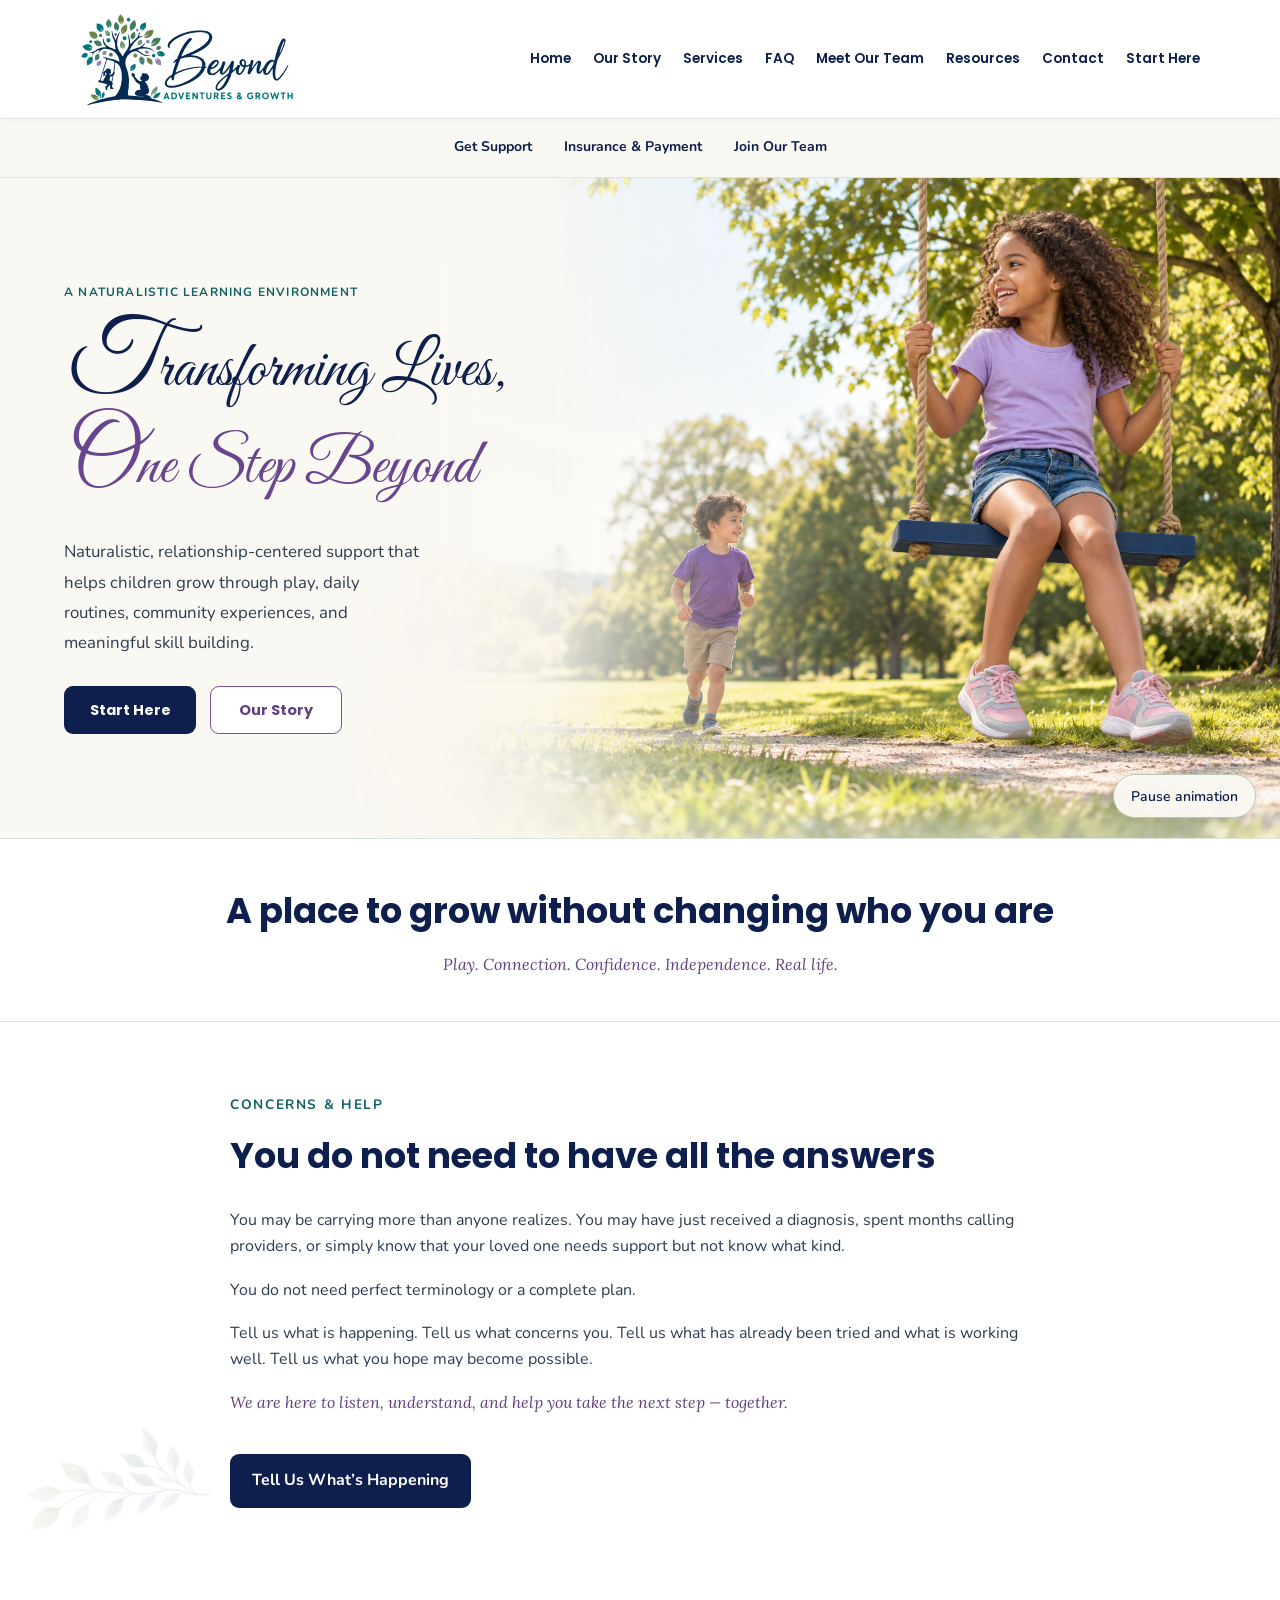
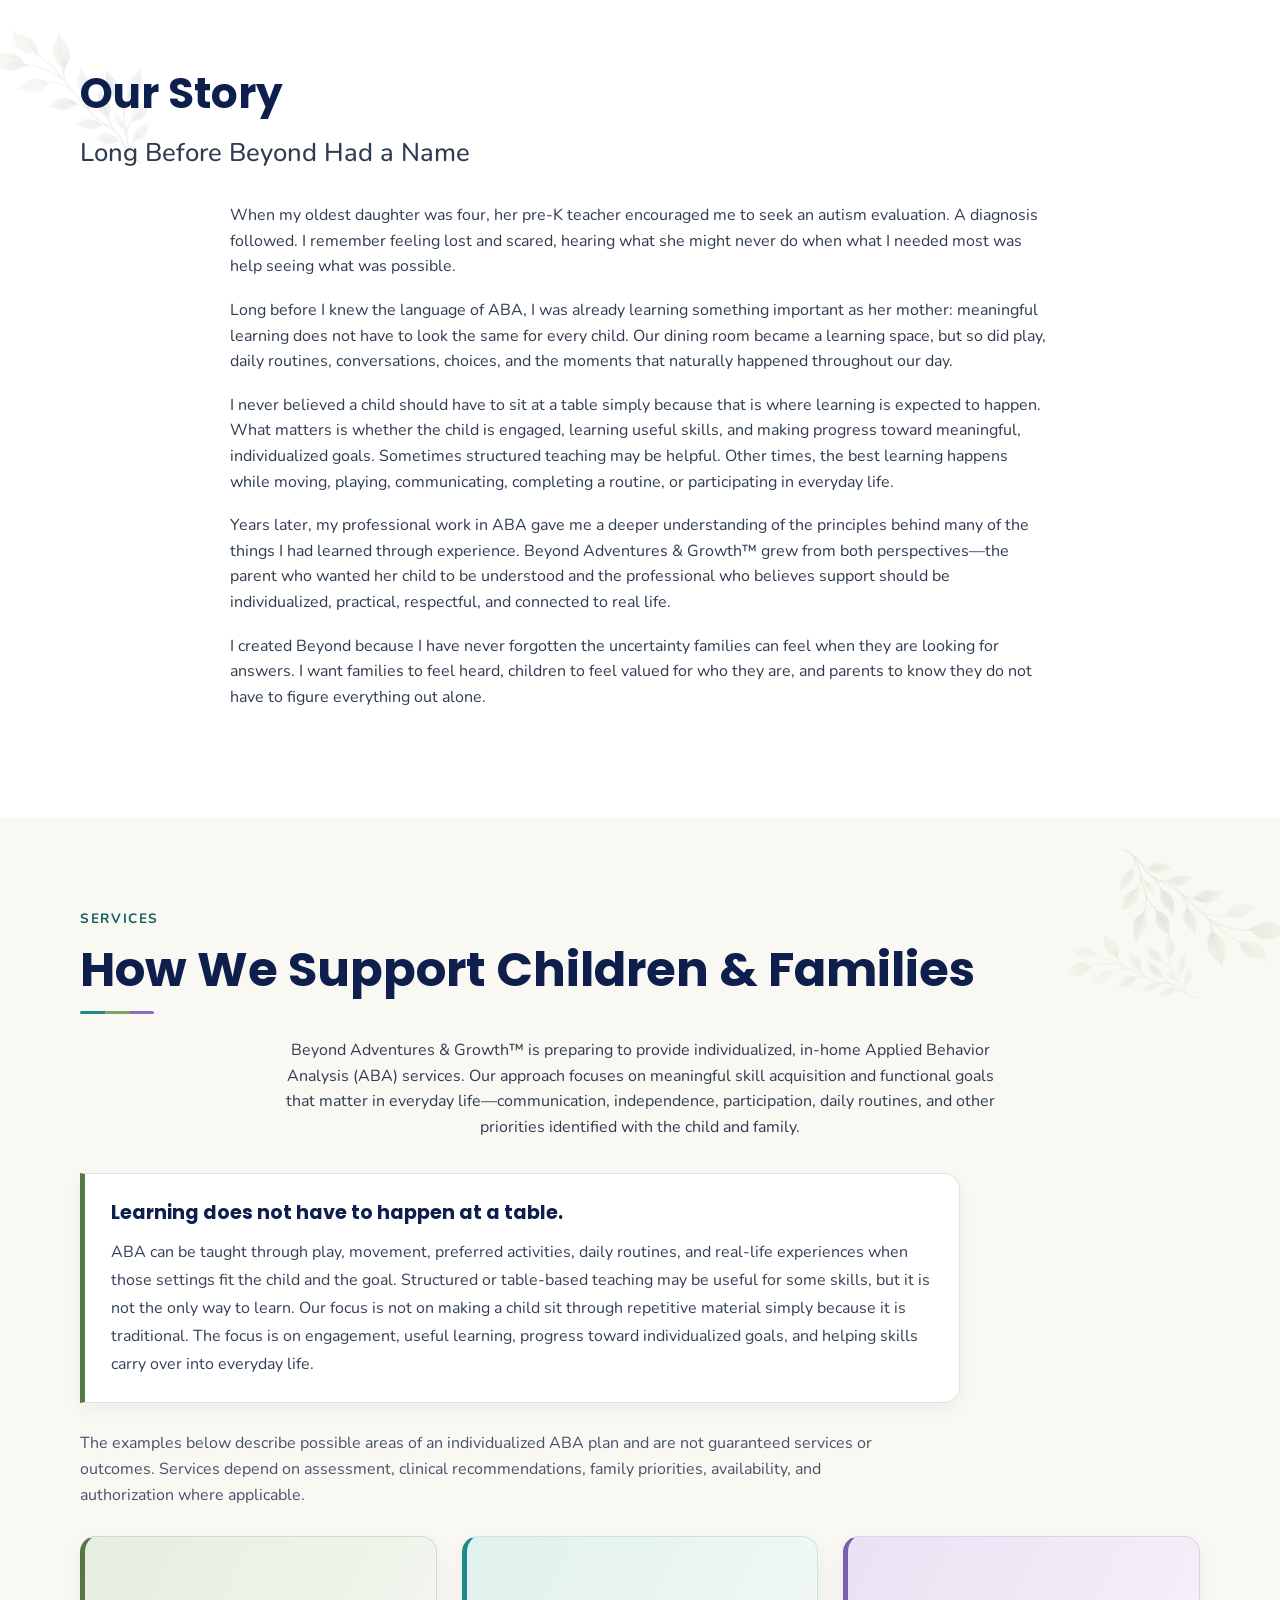
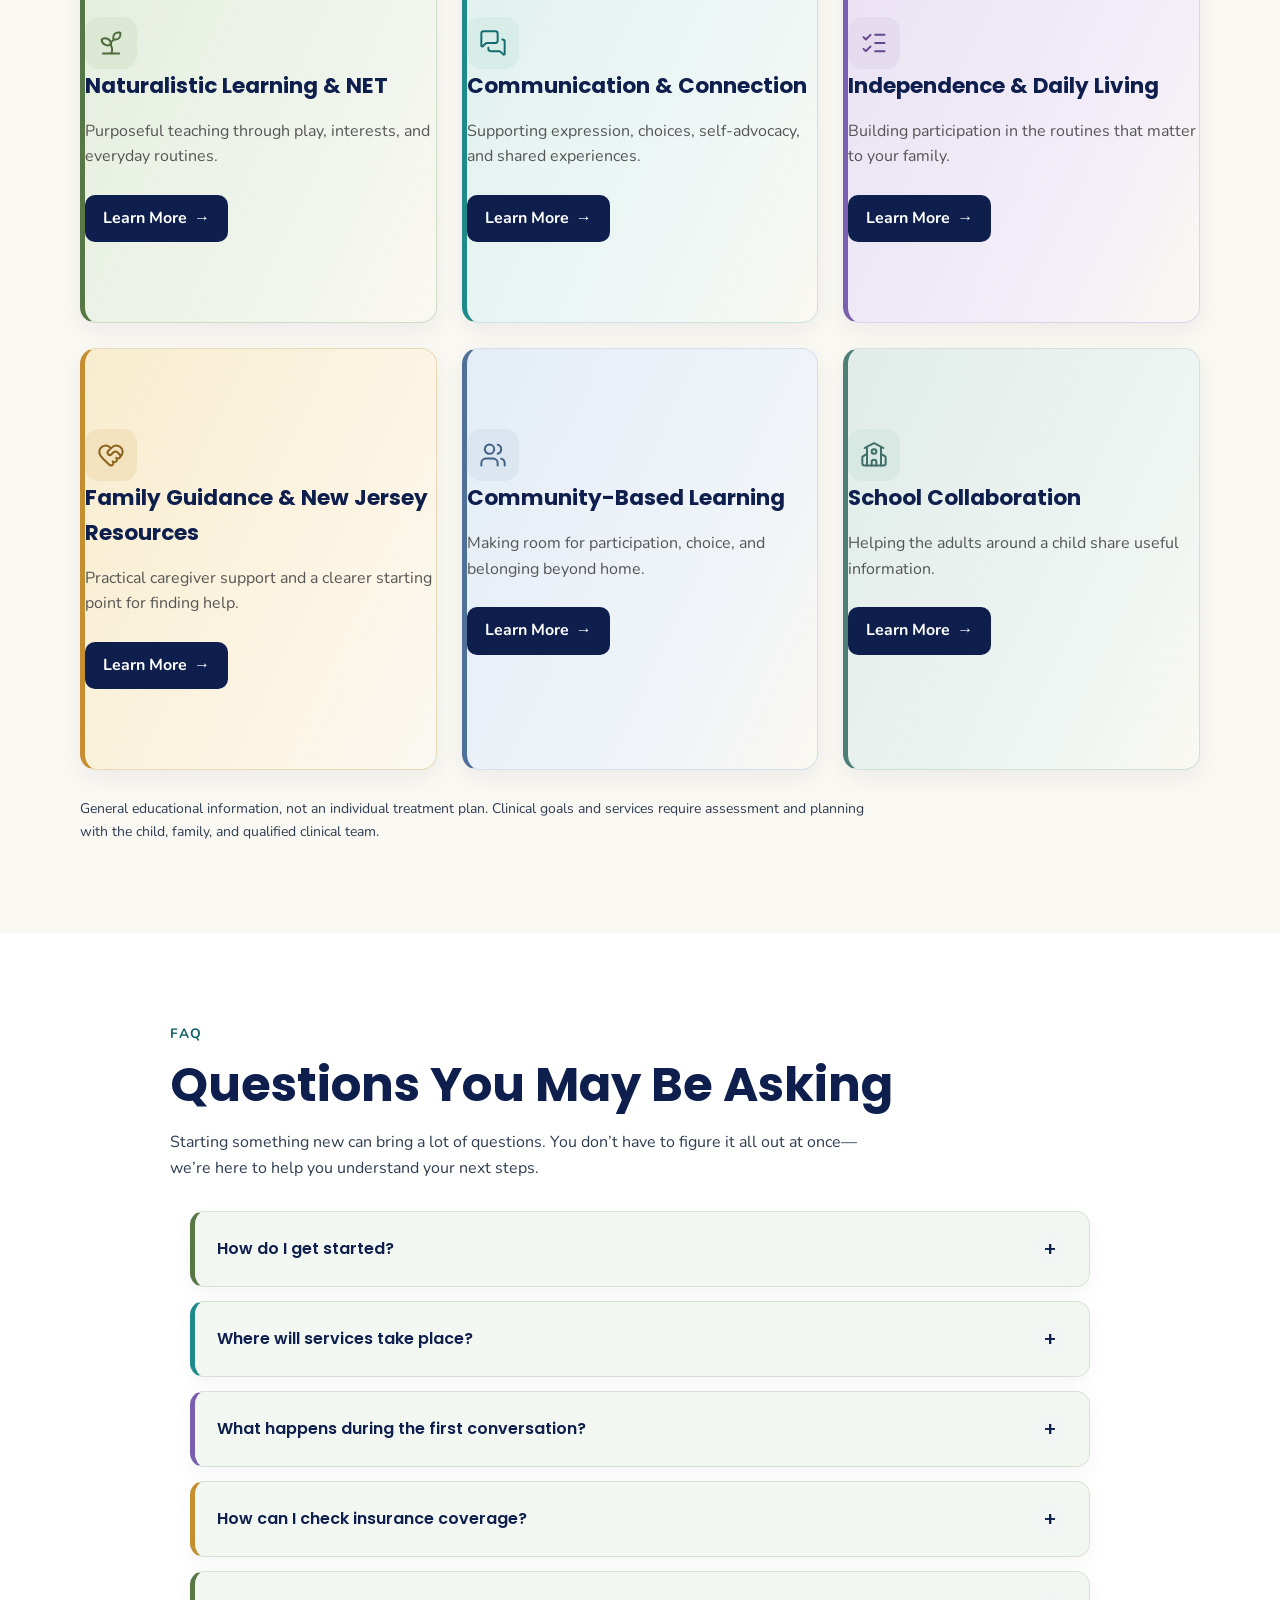
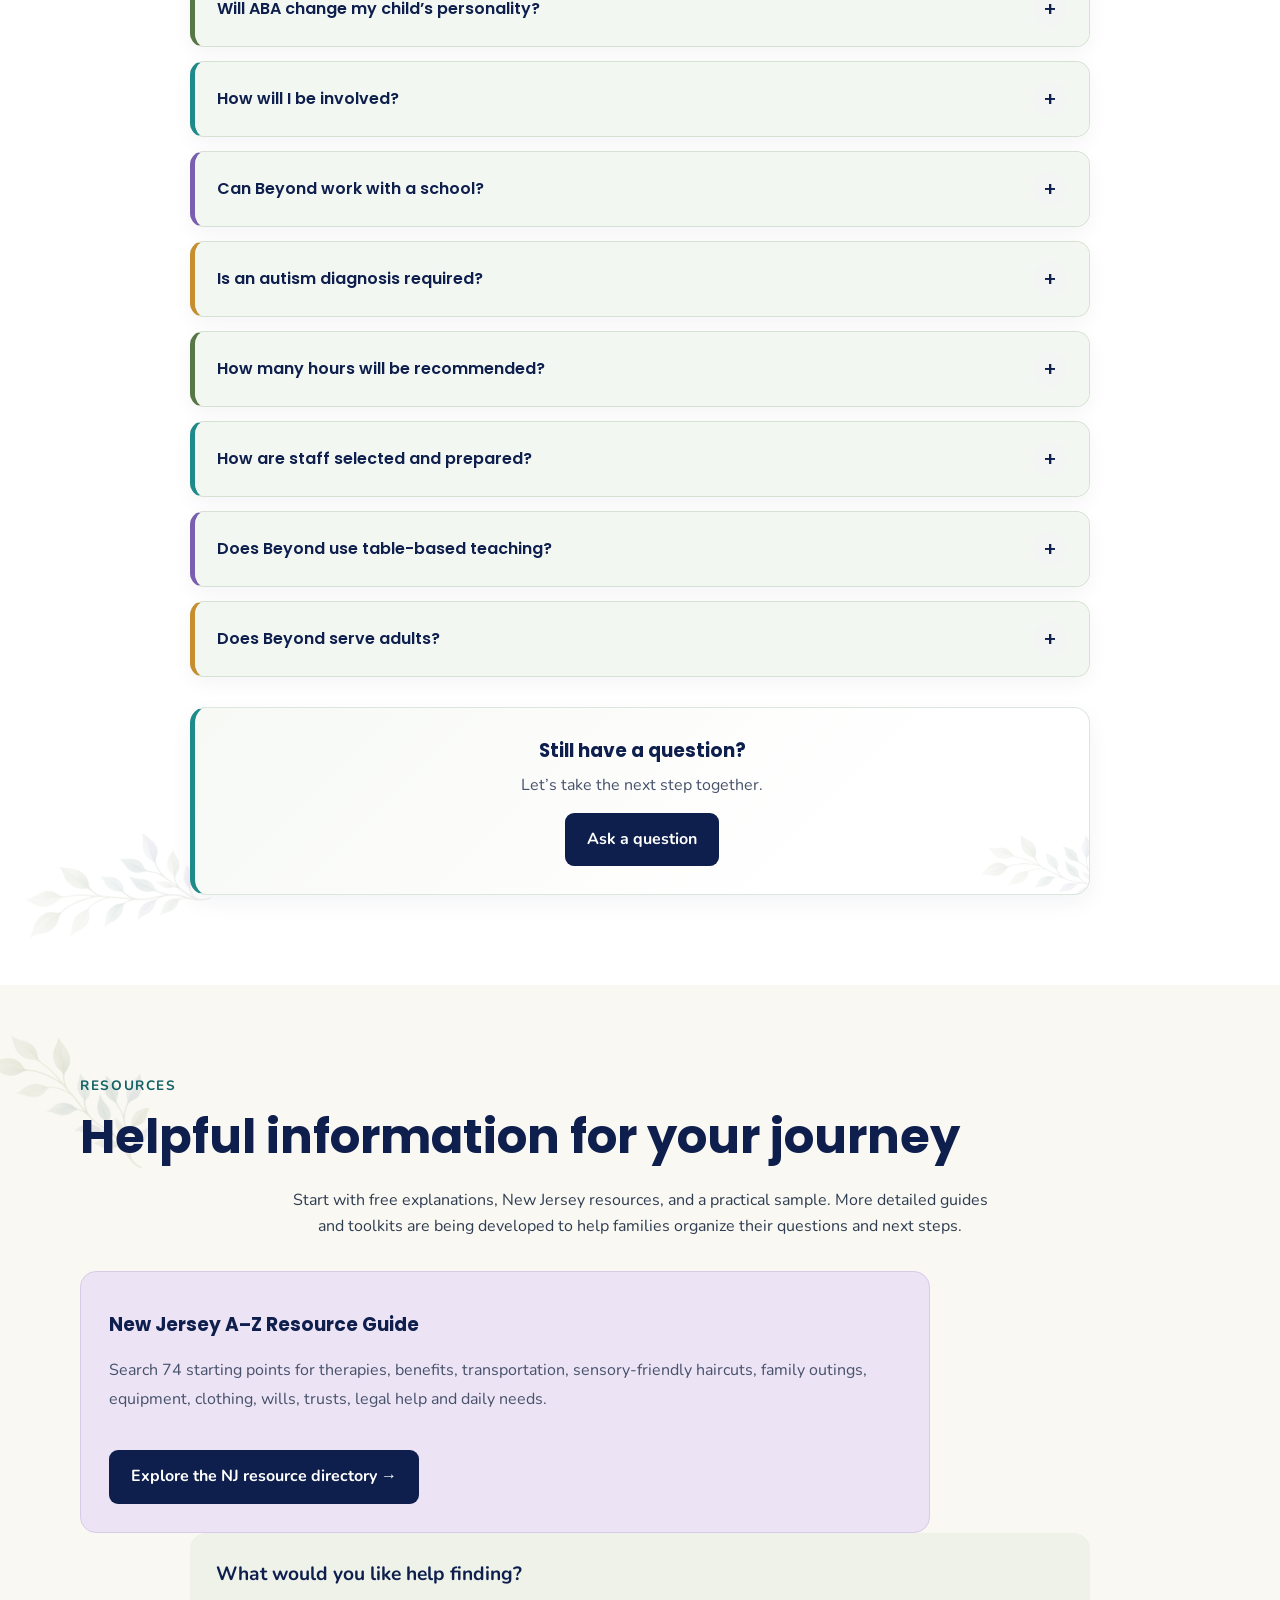
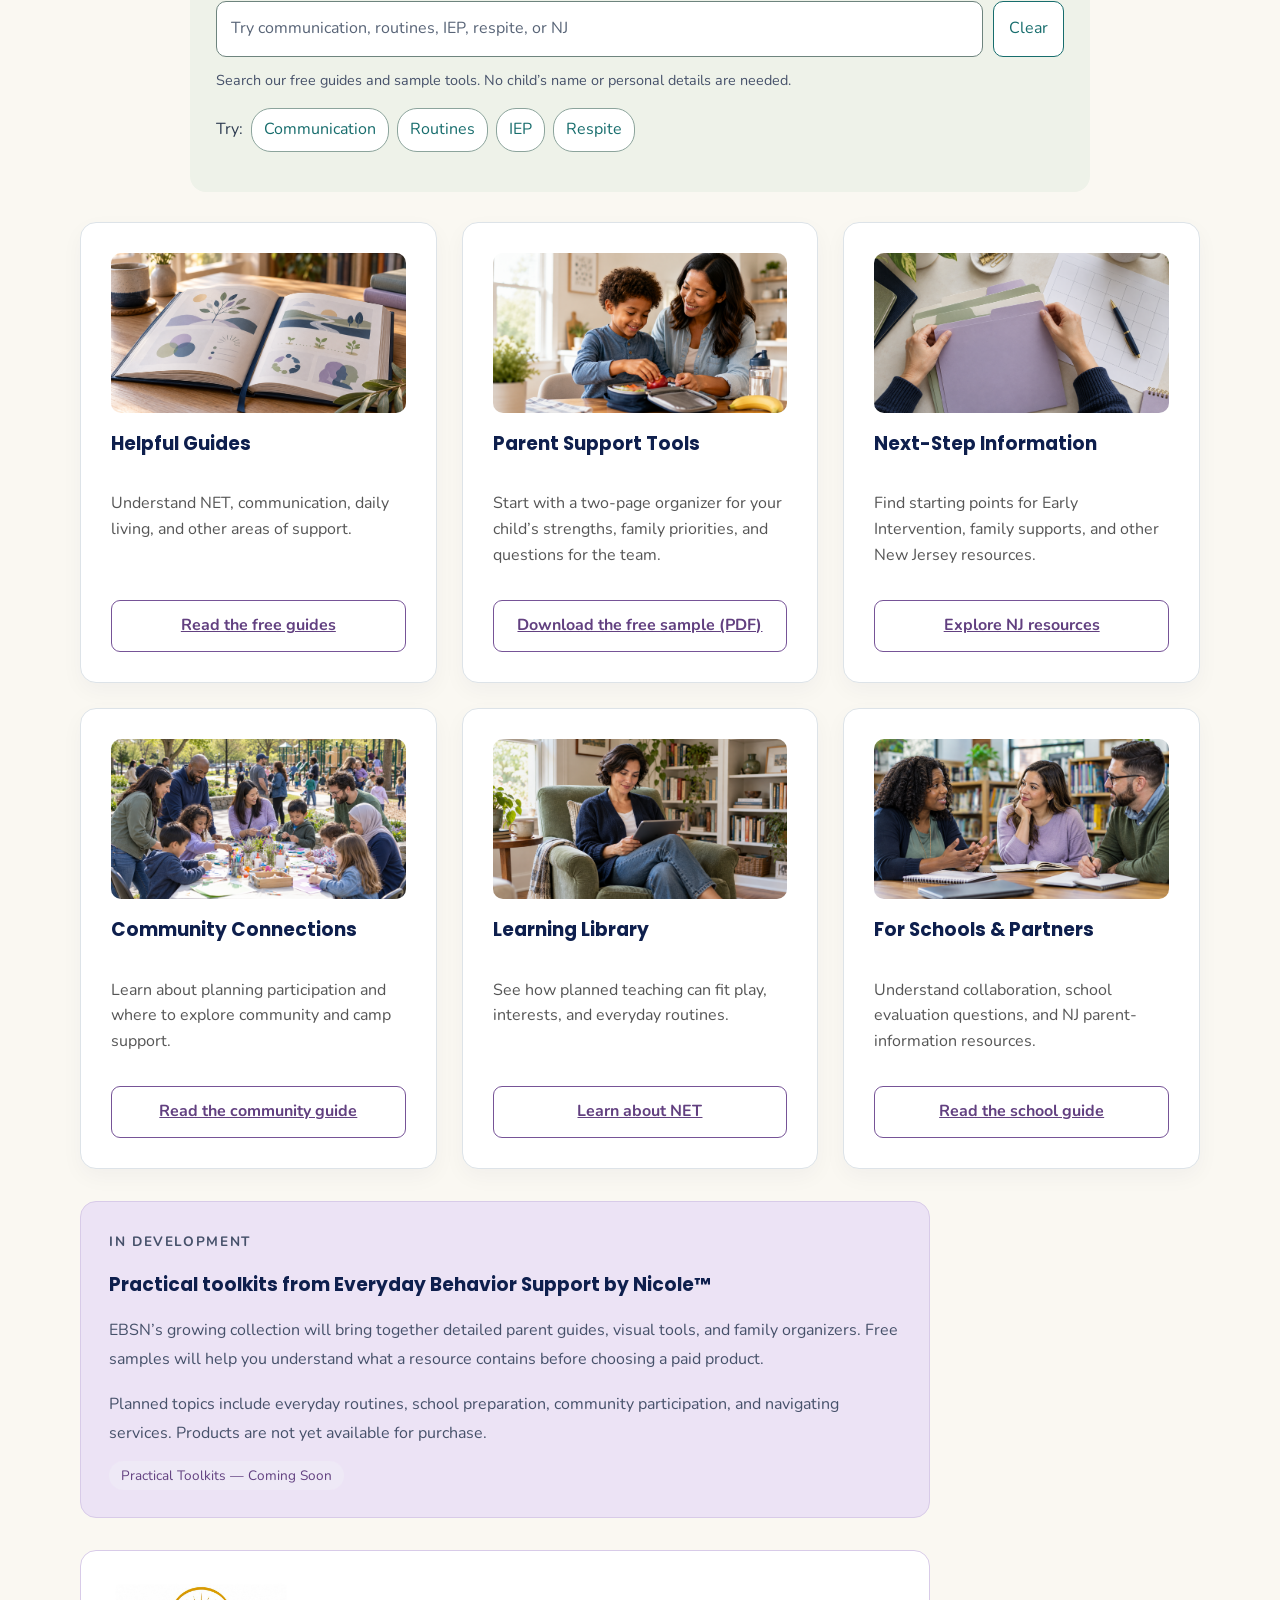
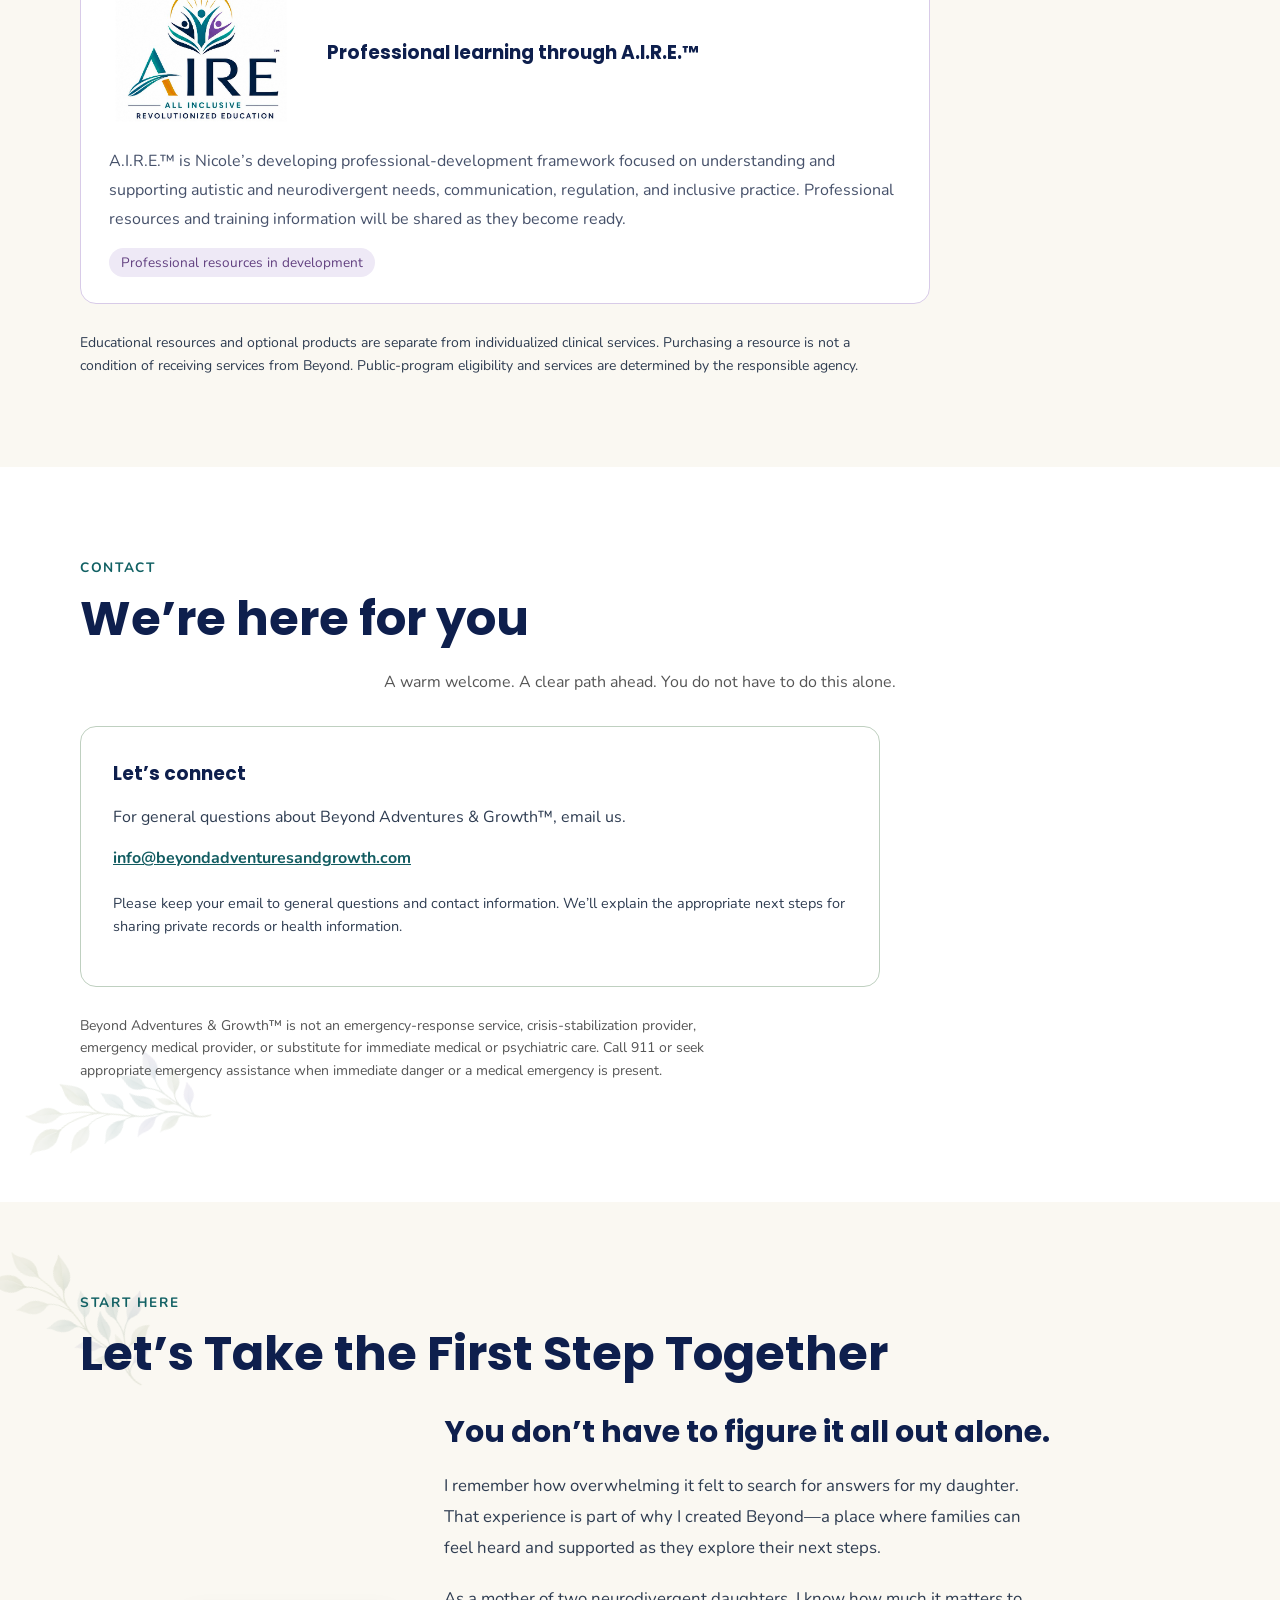
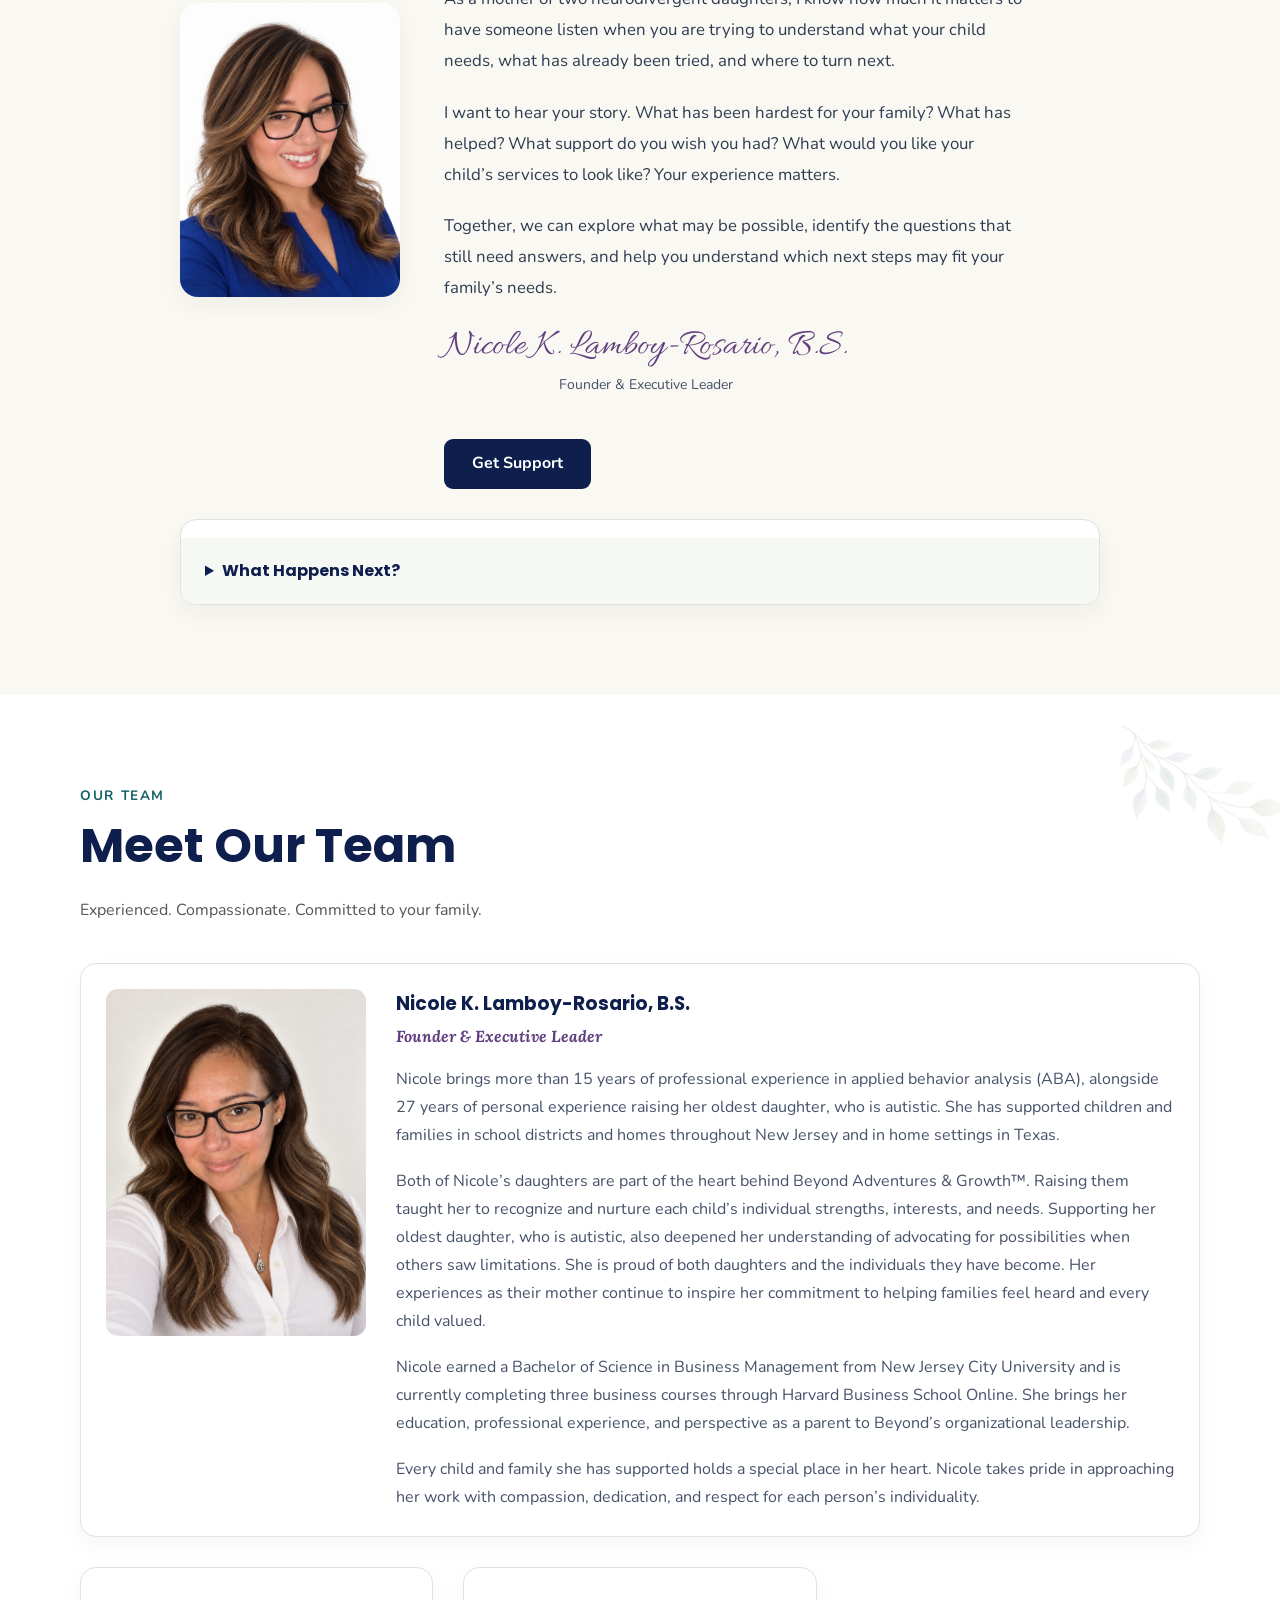
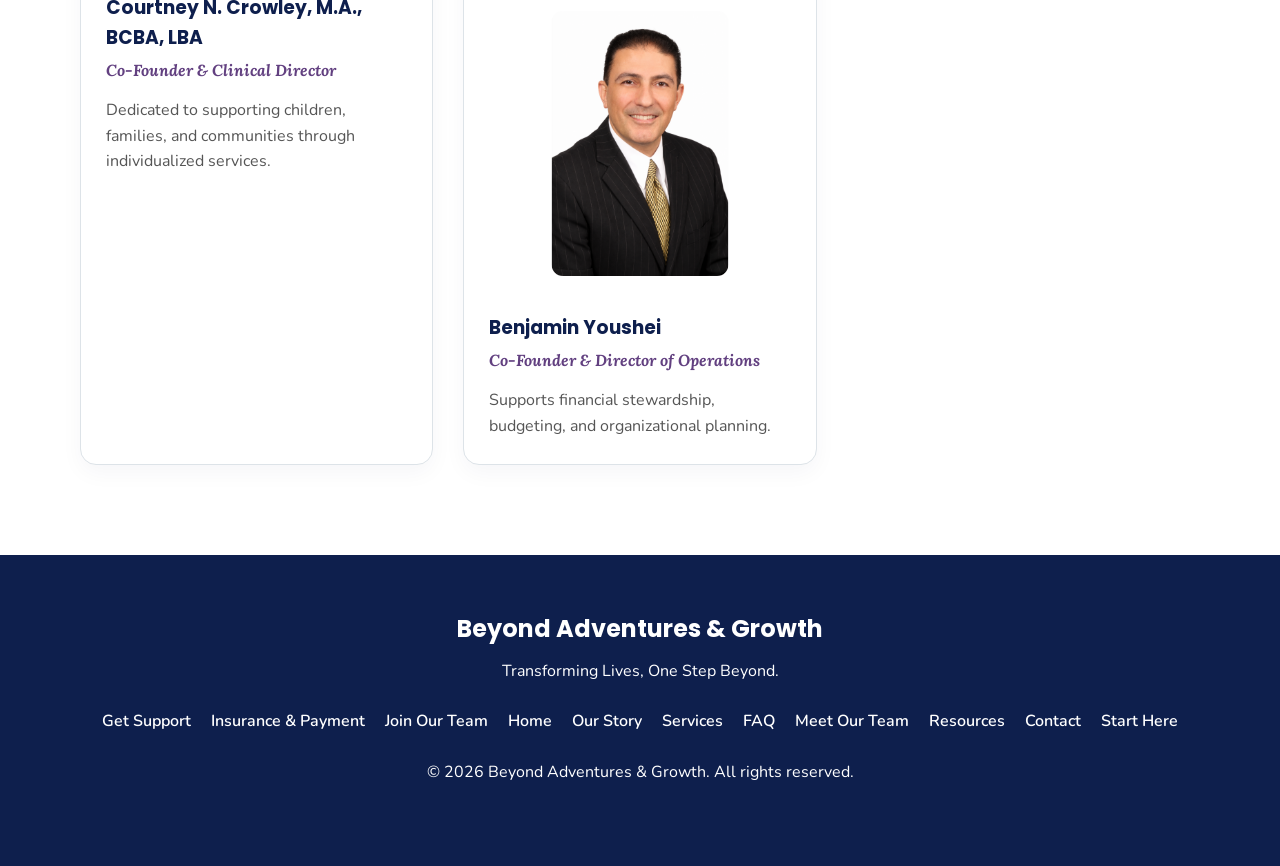
==== index.html @ 402f6b9d "Refresh service card styles" ====
<!DOCTYPE html>
<html lang="en">

<head><meta name="robots" content="noindex,nofollow">
    <meta charset="UTF-8">

    <!-- Makes the website responsive on phones/tablets -->
    <meta name="viewport" content="width=device-width, initial-scale=1.0">

    <title>Beyond Adventures &amp; Growth™</title>

    <!-- Connect CSS -->
    <link rel="stylesheet" href="style.css">

    <!-- Homepage brand update; base styles remain in style.css. -->
    <link rel="preconnect" href="https://fonts.googleapis.com">
    <link rel="preconnect" href="https://fonts.gstatic.com" crossorigin>
    <link href="https://fonts.googleapis.com/css2?family=Allura&amp;family=Great+Vibes&amp;family=Lora:ital@1&amp;family=Nunito:wght@400;600;700&amp;family=Poppins:wght@600;700&amp;display=swap" rel="stylesheet">
    <style>
        body { font-family: 'Nunito', Arial, sans-serif; color: #0E1F4D; }
        h1, h2, h3, header nav, button { font-family: 'Poppins', Arial, sans-serif; }
        header { border-bottom-color: #e6e9e2; box-shadow: 0 2px 12px #0e1f4d08; }
        .header-container { min-height: 112px; gap: 24px; }
        .logo { display: block; flex-shrink: 0; }
        .logo img { width: 214px; height: auto; }
        header nav a { color: #0E1F4D; font-size: .85rem; }
        header nav a:hover, header nav a:focus { color: #1E8A8A; }
        .hero { background: #FAF8F2; padding: 72px 0; }
        .hero-content { grid-template-columns: .95fr 1.05fr; gap: 48px; }
        .hero .eyebrow { color: #1E8A8A; font-size: .75rem; letter-spacing: .1em; }
        .hero h1 { color: #0E1F4D; font-size: clamp(2.25rem, 4.1vw, 3.65rem); line-height: 1.16; }
        .hero-text > p:not(.eyebrow) { color: #46516a; line-height: 1.8; }
        .hero-images { min-height: 0; border-radius: 16px; background: #eef2e9; box-shadow: 0 14px 34px #0e1f4d12; }
        .hero-image { width: 100%; height: auto; aspect-ratio: 4 / 3; object-fit: cover; object-position: 48% center; }
        .hero-buttons button { border-radius: 16px; font-size: .9rem; min-height: 48px; }
        #startHereBtn { background: #1E8A8A; color: #fff; }
        #startHereBtn:hover { background: #176d6d; }
        #learnMoreBtn { background: #886FBF; color: #fff; }
        #learnMoreBtn:hover { background: #6e55a3; }
        :focus-visible { outline: 3px solid #886FBF; outline-offset: 4px; }
        @media (max-width: 1050px) {
            .header-container > nav { display: none; }
            #menuButton { display: block; color: #0E1F4D; }
            #mobileMenu.show { display: flex; flex-direction: column; padding: 16px 4% 24px; gap: 16px; }
        }
        @media (max-width: 800px) {
            .header-container { min-height: 96px; }
            .logo img { width: 176px; }
            .hero { padding: 44px 0; }
            .hero-content { grid-template-columns: 1fr; gap: 32px; }
            .hero h1 { font-size: clamp(2rem, 7.7vw, 3.2rem); }
            .hero-image { height: auto; aspect-ratio: 4 / 3; }
        }
        @media (prefers-reduced-motion: reduce) {
            html { scroll-behavior: auto; }
            *, *::before, *::after { transition: none !important; animation: none !important; }
        }
        .about-image img { height: auto; max-width: 460px; margin: 0 auto; border-radius: 16px; }

        .about h2 { color: #0E1F4D; font-size: clamp(1.8rem, 3.3vw, 2.8rem); }
        .about-text h3, .founder-perspective h3 { color: #1E8A8A; }
        .founder-perspective { max-width: 850px; margin: 44px auto 0; color: #46516a; }
        .founder-perspective h3 { margin: 24px 0 14px; font-size: 1.35rem; }
        .founder-perspective blockquote { margin: 28px 0; padding: 24px; border-left: 4px solid #886FBF; border-radius: 0 16px 16px 0; background: #FAF8F2; color: #0E1F4D; font-family: 'Lora', Georgia, serif; font-style: italic; font-size: 1.25rem; }
        .perspective-tags { display: flex; flex-wrap: wrap; gap: 10px; list-style: none; padding: 0; margin: 24px 0 32px; }
        .perspective-tags li { background: #eef2e9; color: #0E1F4D; border-radius: 20px; padding: 7px 14px; font-size: .875rem; }
        .team-member:first-child img { object-position: center 25%; }

/* Batch 2: shared brand styling */
h2, h3 { color: #0E1F4D; }
.about h2,.services h2,.faq h2,.resources h2,.contact h2,.start-here h2,.team h2 { color:#0E1F4D; margin-bottom:24px; }
.service h3,.resource h3,.team-member h3 { color:#0E1F4D; }
.services,.resources,.start-here { background:#FAF8F2; }
.eyebrow { color:#1E8A8A; }
.service,.resource,.team-member,.start-step { border-radius:16px; border-color:#e0e6dc; box-shadow:0 6px 22px #0e1f4d06; }
.service-button,.contact-button { background:#1E8A8A; border-radius:12px; }
.service-button:hover,.contact-button:hover { background:#176d6d; }
.section-intro { max-width:720px; margin-bottom:32px; color:#46516a; }
.brand-band { background:#eef2e9; padding:44px 0; text-align:center; }
.brand-band h2 { font-size:clamp(1.5rem,3vw,2.2rem); margin-bottom:12px; }
.brand-band p { color:#46516a; }
.concerns { padding:72px 0; background:white; }
.concerns .section-container { max-width:820px; }
.concerns h2 { font-size:clamp(1.8rem,3vw,2.5rem); margin-bottom:24px; }
.concerns p:not(.eyebrow) { margin-bottom:18px; color:#46516a; }
.primary-link { display:inline-block; background:#1E8A8A; color:white; padding:14px 22px; border-radius:14px; margin-top:20px; font-weight:700; }
.faq-item summary { cursor:pointer; padding:20px 22px; font-family:Poppins,Arial,sans-serif; font-weight:600; color:#0E1F4D; background:#FAF8F2; }
.faq-body { padding:20px 22px; color:#46516a; }
.coming-soon { align-self:flex-start; margin-top:auto; padding:5px 12px; background:#eee9f6; color:#5e478e; border-radius:20px; font-size:.85rem; }
.contact-panel { background:#FAF8F2; padding:32px; border-radius:16px; max-width:800px; }
.contact-panel h3,.contact-panel p { margin-bottom:16px; }
.email-address { display:inline-block; color:#176d6d; font-weight:700; text-decoration:underline; overflow-wrap:anywhere; }
.contact-note { margin-top:20px; font-size:.9rem; color:#46516a; }
.emergency-notice { font-size:.875rem; color:#46516a; max-width:800px; margin-top:28px; }
.start-step { cursor:default; text-align:left; }
.start-step h3 { font-size:1.1rem; margin:12px 0; }
.team-container { align-items:start; }
.team-member .job-title { color:#176d6d; }
footer { background:#0E1F4D; color:white; }
footer h2 { color:white; }
.skip-link { position:fixed; left:12px; top:-100px; z-index:2000; background:white; color:#0E1F4D; padding:12px; }
.skip-link:focus { top:12px; }
section { scroll-margin-top:130px; }
@media(max-width:1100px) { .header-container > nav { display:none; } #menuButton { display:block; } #mobileMenu.show { display:flex; flex-direction:column; padding:16px 4% 24px; gap:16px; } }
@media(max-width:600px) { .contact-panel { padding:22px; } .email-address { font-size:.95rem; } .about,.services,.faq,.resources,.contact,.start-here,.team { padding:56px 0; } }
    
.founder-bio { grid-column:1 / -1; display:grid; grid-template-columns:minmax(180px,260px) 1fr; gap:30px; align-items:start; }
.founder-bio > img { height:auto; max-height:360px; object-fit:contain; margin:0; }
.founder-bio-text p:not(.job-title) { color:#46516a; margin:0 0 18px; line-height:1.75; }
.founder-bio-text p:last-child { margin-bottom:0; }
@media(max-width:650px) { .founder-bio { grid-template-columns:1fr; } .founder-bio > img { max-width:260px; justify-self:center; } }

.service-container { align-items:start; }
.support-card { display:block; scroll-margin-top:130px; }
.support-card > summary { cursor:pointer; list-style:none; }
.support-card > summary::-webkit-details-marker { display:none; }
.support-card > summary::marker { content:""; }
.support-card > summary p { margin-bottom:20px; }
.support-card[open] { grid-column:1 / -1; }
.support-toggle { display:inline-block; padding:11px 18px; border-radius:12px; background:#1E8A8A; color:#fff; font-weight:700; }
.support-card .label-close { display:none; }
.support-card[open] .label-open { display:none; }
.support-card[open] .label-close { display:inline; }
.support-card[open] .toggle-symbol { display:none; }
.support-body { border-top:1px solid #e0e6dc; margin-top:26px; padding-top:8px; max-width:820px; }
.support-body h4 { font-family:Poppins,Arial,sans-serif; font-size:1.1rem; color:#0E1F4D; margin:24px 0 10px; }
.support-body p,.support-body li { line-height:1.8; color:#46516a; margin-bottom:14px; }
.support-body ul,.support-body ol { padding-left:24px; }
.support-body ul { list-style:disc; }
.support-body ol { list-style:decimal; }
.support-body a:not(.primary-link) { color:#176d6d; text-decoration:underline; overflow-wrap:anywhere; }
.learning-example { background:#eef2e9; padding:1px 22px 8px; border-radius:14px; margin:24px 0; }
.learning-source,.service-footnote { font-size:.875rem; }
.service-scope { max-width:800px; color:#46516a; margin-bottom:28px; }
.service-footnote { color:#46516a; margin-top:28px; max-width:800px; }

.resource-link { color:#176d6d; font-weight:700; text-decoration:underline; margin-top:20px; display:inline-block; }
.resource-next { margin-top:32px; padding:28px; border:1px solid #e0e6dc; border-radius:16px; background:white; max-width:850px; }
.resource-next h3 { margin:10px 0 16px; }
.resource-next p { color:#46516a; line-height:1.8; margin-bottom:16px; }

.resource-search { margin:0 0 30px; max-width:900px; padding:26px; border-radius:16px; background:#eef2e9; }
.resource-search label { display:block; color:#0E1F4D; font-size:1.2rem; font-weight:700; margin-bottom:12px; }
.resource-search-row { display:flex; gap:10px; }
#resource-query { flex:1; min-width:0; width:100%; border:1px solid #6e847e; border-radius:10px; padding:14px; font:inherit; background:white; color:#0E1F4D; }
#clear-resource-search { padding:10px 15px; border:1px solid #176d6d; border-radius:10px; background:white; color:#176d6d; font:inherit; cursor:pointer; }
#resource-search-help { font-size:.9rem; margin-top:12px; color:#46516a; }
.search-examples { display:flex; flex-wrap:wrap; align-items:center; gap:8px; margin-top:16px; }
.search-examples button { padding:8px 12px; border:1px solid #8ca49c; border-radius:20px; background:white; color:#176d6d; font:inherit; cursor:pointer; }
#resource-search-status { margin-top:14px; color:#46516a; }
.search-result { padding:24px; background:white; border:1px solid #e0e6dc; border-radius:14px; margin-bottom:16px; }
.search-result h3 { margin:10px 0; }
.search-result p { color:#46516a; margin-bottom:14px; }
.search-result a { font-weight:700; color:#176d6d; text-decoration:underline; }
.search-result .result-kind { color:#5e478e; font-size:.85rem; font-weight:700; }
.resource-container[hidden],#resource-results[hidden] { display:none; }
</style>
<style id="home-script-alignment">/* Home-page script and consistent responsive alignment. */
.hero-content,.section-container,.header-container{width:min(1120px,92%);margin-inline:auto}
.hero-content{display:grid;grid-template-columns:minmax(0,1fr) minmax(0,1.08fr);align-items:center;gap:clamp(28px,4vw,56px)}
.hero-text,.hero-images,.about-text,.founder-bio-text{min-width:0}
.hero h1{line-height:1.18;margin:0 0 24px;font-size:clamp(2rem,3.7vw,3.25rem);letter-spacing:-.035em}
.hero h1 .hero-lavender,html.flyer-colors .hero h1 .hero-lavender{display:block;font-family:'Allura','Segoe Script','Brush Script MT',cursive;font-weight:400;font-size:1.36em;line-height:1.18;letter-spacing:0;color:#886FBF;margin-top:.1em;padding-bottom:.08em}
.hero-text>.eyebrow{margin-bottom:18px}
.hero-text>p:not(.eyebrow){max-width:46ch;margin-bottom:0}
.hero-buttons{display:flex;flex-wrap:wrap;align-items:center;gap:14px;margin-top:28px}
.hero-buttons button{min-height:48px;min-width:132px;padding:12px 22px;margin:0;line-height:1.4}
.hero-images{align-self:center;overflow:hidden;margin:0}
.hero-image{display:block;width:100%;height:auto}
.service-container,.resource-container,.team-container{align-items:stretch}
.service,.resource,.team-member,.start-step{min-width:0}
.resource{display:flex;flex-direction:column}.resource .resource-link{margin-top:auto}
.section-intro{margin-inline:auto;text-align:center}
.resource-search{max-width:900px;margin-inline:auto}
.color-review{gap:10px;padding:10px 4%;text-align:center}
@media(max-width:800px){.hero-content{grid-template-columns:minmax(0,1fr);gap:28px}.hero h1{font-size:clamp(1.9rem,6.8vw,3rem)}.hero h1 .hero-lavender{font-size:1.34em}.hero-text>p:not(.eyebrow){max-width:52ch}.hero-images{width:100%}.header-container{gap:14px}}
@media(max-width:380px){.hero h1{font-size:1.85rem}.hero h1 .hero-lavender{font-size:1.2em}.hero-buttons{gap:10px}.hero-buttons button{min-width:0;flex:1;padding-inline:12px}}
</style><link rel="stylesheet" href="board-style.css?v=20261009-deeper-service-cards"><link rel="stylesheet" href="beyond-pages.css?v=20261006-rich-sage">
<meta property="og:type" content="website">
<meta property="og:site_name" content="Beyond Adventures &amp; Growth™">
<meta property="og:title" content="Beyond Adventures &amp; Growth™">
<meta property="og:description" content="Explore Beyond Adventures &amp; Growth, our approach to supporting children and families, and helpful New Jersey resources.">
<meta property="og:image" content="https://beyond-website-review.nkrosario1010.chatgpt.site/og.png">
<meta property="og:image:width" content="1200">
<meta property="og:image:height" content="630">
<meta property="og:image:alt" content="Beyond Adventures &amp; Growth logo on an ivory background">
<meta name="twitter:card" content="summary_large_image">
<meta name="twitter:title" content="Beyond Adventures &amp; Growth™">
<meta name="twitter:description" content="Explore Beyond Adventures &amp; Growth, our approach to supporting children and families, and helpful New Jersey resources.">
<meta name="twitter:image" content="https://beyond-website-review.nkrosario1010.chatgpt.site/og.png">
</head>


<body>
<a class="skip-link" href="#main-content">Skip to content</a>


    <!-- =========================================
         HEADER / NAVIGATION
         ========================================= -->

    <header>

        <div class="header-container">

            <!-- Logo / Website Name -->
            <a href="#home" class="logo">
                <img src="05_BRAND_ASSETS/13_Current_Website_Logo_Vector.svg"
                     alt="Beyond Adventures &amp; Growth™ — Home" width="1371" height="700">
            </a>


            <!-- Desktop Navigation -->
            <nav>

                <a href="#home">Home</a>

                <a href="#our-story">Our Story</a>

                <a href="#services">Services</a>

                <a href="#faq">FAQ</a>

                <a href="#team">Meet Our Team</a>
<a href="#resources">Resources</a>

                <a href="#contact">Contact</a>

                <a href="#start-here">Start Here</a>

            </nav>


            <!-- Mobile Menu Button -->
            <button
                id="menuButton"
                aria-label="Open navigation menu" aria-controls="mobileMenu" aria-expanded="false"
                type="button">

                ☰

            </button>

        </div>


        <!-- Mobile Navigation -->
        <nav id="mobileMenu">

            <a href="#home">Home</a>

            <a href="#our-story">Our Story</a>

            <a href="#services">Services</a>

            <a href="#faq">FAQ</a>

            <a href="#team">Meet Our Team</a>
<a href="#resources">Resources</a>

            <a href="#contact">Contact</a>

            <a href="#start-here">Start Here</a>

        </nav>

    </header>
<nav class="beyond-paths" aria-label="Support and opportunities"><a href="get-support.html">Get Support</a><a href="insurance.html">Insurance &amp; Payment</a><a href="join-our-team.html">Join Our Team</a></nav>



    <!-- =========================================
         MAIN CONTENT
         ========================================= -->

    <main id="main-content">


        <!-- =====================================
             HOME / HERO
             ===================================== -->

        <section class="hero hero-animated" id="home" data-motion="paused">
            <div class="hero-scene" aria-hidden="true">
                <img src="images/swing-park-background.png" alt="" width="1536" height="1024" fetchpriority="high">
            </div>
            <div class="hero-swing" aria-hidden="true">
                <img src="images/swing-girl-cutout.png" alt="" width="1024" height="1536" fetchpriority="high">
            </div>
            <div class="hero-wash" aria-hidden="true"></div>
            <p class="visually-hidden">A girl enjoys a rope swing in a sunlit park, with a little boy nearby.</p>

            <div class="hero-content">

                <div class="hero-text">

                    <p class="eyebrow">
                        A naturalistic learning environment
                    </p>

                    <h1>
                        <span class="tagline-line">Transforming Lives,</span>
                        <span class="tagline-line hero-lavender">One Step Beyond</span>
                    </h1>

                    <p>
                        Naturalistic, relationship-centered support
                        that helps children grow through play,
                        daily routines, community experiences,
                        and meaningful skill building.
                    </p>


                    <div class="hero-buttons">

                        <button
                            id="startHereBtn"
                            type="button">

                            Start Here

                        </button>


                        <button
                            id="learnMoreBtn"
                            type="button">

                            Our Story

                        </button>

                    </div>

                </div>



            </div>

            <button class="swing-motion-toggle" type="button" aria-controls="home" hidden>Play animation</button>
        </section><section class="brand-band" aria-label="Our philosophy"><div class="section-container"><h2>A place to grow without changing who you are</h2><p>Play. Connection. Confidence. Independence. Real life.</p></div></section><section class="concerns" id="concerns"><div class="section-container"><p class="eyebrow">Concerns &amp; Help</p><h2>You do not need to have all the answers</h2><p>You may be carrying more than anyone realizes. You may have just received a diagnosis, spent months calling providers, or simply know that your loved one needs support but not know what kind.</p><p>You do not need perfect terminology or a complete plan.</p><p>Tell us what is happening. Tell us what concerns you. Tell us what has already been tried and what is working well. Tell us what you hope may become possible.</p><p>We are here to listen, understand, and help you take the next step — together.</p><a class="primary-link" href="#contact">Tell Us What’s Happening</a></div></section>



        <!-- =====================================
             OUR STORY
             ===================================== -->

        <section class="about" id="our-story"><div class="section-container"><h2>Our Story</h2><p class="story-subtitle">Long Before Beyond Had a Name</p><div class="about-content"><div class="about-text"><p>When my oldest daughter was four, her pre-K teacher encouraged me to seek an autism evaluation. A diagnosis followed. I remember feeling lost and scared, hearing what she might never do when what I needed most was help seeing what was possible.</p><p>Long before I knew the language of ABA, I was already learning something important as her mother: meaningful learning does not have to look the same for every child. Our dining room became a learning space, but so did play, daily routines, conversations, choices, and the moments that naturally happened throughout our day.</p><p>I never believed a child should have to sit at a table simply because that is where learning is expected to happen. What matters is whether the child is engaged, learning useful skills, and making progress toward meaningful, individualized goals. Sometimes structured teaching may be helpful. Other times, the best learning happens while moving, playing, communicating, completing a routine, or participating in everyday life.</p><p>Years later, my professional work in ABA gave me a deeper understanding of the principles behind many of the things I had learned through experience. Beyond Adventures &amp; Growth™ grew from both perspectives—the parent who wanted her child to be understood and the professional who believes support should be individualized, practical, respectful, and connected to real life.</p><p>I created Beyond because I have never forgotten the uncertainty families can feel when they are looking for answers. I want families to feel heard, children to feel valued for who they are, and parents to know they do not have to figure everything out alone.</p></div></div></div></section>



        <!-- =====================================
             SERVICES
             ===================================== -->

        <section class="services" id="services"><div class="section-container"><p class="eyebrow">Services</p><h2>How We Support Children &amp; Families</h2><p class="section-intro">Beyond Adventures &amp; Growth™ is preparing to provide individualized, in-home Applied Behavior Analysis (ABA) services. Our approach focuses on meaningful skill acquisition and functional goals that matter in everyday life—communication, independence, participation, daily routines, and other priorities identified with the child and family.</p><div class="aba-approach"><h3>Learning does not have to happen at a table.</h3><p>ABA can be taught through play, movement, preferred activities, daily routines, and real-life experiences when those settings fit the child and the goal. Structured or table-based teaching may be useful for some skills, but it is not the only way to learn. Our focus is not on making a child sit through repetitive material simply because it is traditional. The focus is on engagement, useful learning, progress toward individualized goals, and helping skills carry over into everyday life.</p></div><p class="service-scope">The examples below describe possible areas of an individualized ABA plan and are not guaranteed services or outcomes. Services depend on assessment, clinical recommendations, family priorities, availability, and authorization where applicable.</p><div class="service-container"><article class="service support-card" id="naturalistic-learning"><span class="service-icon" aria-hidden="true"><svg xmlns="http://www.w3.org/2000/svg" viewBox="0 0 24 24" width="28" height="28" fill="none" stroke="currentColor" stroke-width="1.7" stroke-linecap="round" stroke-linejoin="round" focusable="false"><path d="M14 9.536V7a4 4 0 0 1 4-4h1.5a.5.5 0 0 1 .5.5V5a4 4 0 0 1-4 4 4 4 0 0 0-4 4c0 2 1 3 1 5a5 5 0 0 1-1 3"/><path d="M4 9a5 5 0 0 1 8 4 5 5 0 0 1-8-4"/><path d="M5 21h14"/></svg></span><h3>Naturalistic Learning &amp; NET</h3><p>Purposeful teaching through play, interests, and everyday routines.</p><a class="support-toggle service-page-link" href="service-naturalistic-learning.html"><span>Learn More</span><span aria-hidden="true" class="toggle-symbol"> →</span></a></article><article class="service support-card" id="communication"><span class="service-icon" aria-hidden="true"><svg xmlns="http://www.w3.org/2000/svg" viewBox="0 0 24 24" width="28" height="28" fill="none" stroke="currentColor" stroke-width="1.7" stroke-linecap="round" stroke-linejoin="round" focusable="false"><path d="M16 10a2 2 0 0 1-2 2H6.828a2 2 0 0 0-1.414.586l-2.202 2.202A.71.71 0 0 1 2 14.286V4a2 2 0 0 1 2-2h10a2 2 0 0 1 2 2z"/><path d="M20 9a2 2 0 0 1 2 2v10.286a.71.71 0 0 1-1.212.502l-2.202-2.202A2 2 0 0 0 17.172 19H10a2 2 0 0 1-2-2v-1"/></svg></span><h3>Communication &amp; Connection</h3><p>Supporting expression, choices, self-advocacy, and shared experiences.</p><a class="support-toggle service-page-link" href="service-communication.html"><span>Learn More</span><span aria-hidden="true" class="toggle-symbol"> →</span></a></article><article class="service support-card" id="independence"><span class="service-icon" aria-hidden="true"><svg xmlns="http://www.w3.org/2000/svg" viewBox="0 0 24 24" width="28" height="28" fill="none" stroke="currentColor" stroke-width="1.7" stroke-linecap="round" stroke-linejoin="round" focusable="false"><path d="M13 5h8"/><path d="M13 12h8"/><path d="M13 19h8"/><path d="m3 17 2 2 4-4"/><path d="m3 7 2 2 4-4"/></svg></span><h3>Independence &amp; Daily Living</h3><p>Building participation in the routines that matter to your family.</p><a class="support-toggle service-page-link" href="service-independence.html"><span>Learn More</span><span aria-hidden="true" class="toggle-symbol"> →</span></a></article><article class="service support-card" id="family-guidance"><span class="service-icon" aria-hidden="true"><svg xmlns="http://www.w3.org/2000/svg" viewBox="0 0 24 24" width="28" height="28" fill="none" stroke="currentColor" stroke-width="1.7" stroke-linecap="round" stroke-linejoin="round" focusable="false"><path d="M19.414 14.414C21 12.828 22 11.5 22 9.5a5.5 5.5 0 0 0-9.591-3.676.6.6 0 0 1-.818.001A5.5 5.5 0 0 0 2 9.5c0 2.3 1.5 4 3 5.5l5.535 5.362a2 2 0 0 0 2.879.052 2.12 2.12 0 0 0-.004-3 2.124 2.124 0 1 0 3-3 2.124 2.124 0 0 0 3.004 0 2 2 0 0 0 0-2.828l-1.881-1.882a2.41 2.41 0 0 0-3.409 0l-1.71 1.71a2 2 0 0 1-2.828 0 2 2 0 0 1 0-2.828l2.823-2.762"/></svg></span><h3>Family Guidance &amp; New Jersey Resources</h3><p>Practical caregiver support and a clearer starting point for finding help.</p><a class="support-toggle service-page-link" href="service-family-guidance.html"><span>Learn More</span><span aria-hidden="true" class="toggle-symbol"> →</span></a></article><article class="service support-card" id="community-learning"><span class="service-icon" aria-hidden="true"><svg xmlns="http://www.w3.org/2000/svg" viewBox="0 0 24 24" width="28" height="28" fill="none" stroke="currentColor" stroke-width="1.7" stroke-linecap="round" stroke-linejoin="round" focusable="false"><path d="M16 21v-2a4 4 0 0 0-4-4H6a4 4 0 0 0-4 4v2"/><path d="M16 3.128a4 4 0 0 1 0 7.744"/><path d="M22 21v-2a4 4 0 0 0-3-3.87"/><circle cx="9" cy="7" r="4"/></svg></span><h3>Community-Based Learning</h3><p>Making room for participation, choice, and belonging beyond home.</p><a class="support-toggle service-page-link" href="service-community-learning.html"><span>Learn More</span><span aria-hidden="true" class="toggle-symbol"> →</span></a></article><article class="service support-card" id="school-collaboration"><span class="service-icon" aria-hidden="true"><svg xmlns="http://www.w3.org/2000/svg" viewBox="0 0 24 24" width="28" height="28" fill="none" stroke="currentColor" stroke-width="1.7" stroke-linecap="round" stroke-linejoin="round" focusable="false"><path d="M14 21v-3a2 2 0 0 0-4 0v3"/><path d="M18 4.933V21"/><path d="m4 6 7.106-3.79a2 2 0 0 1 1.788 0L20 6"/><path d="m6 11-3.52 2.147a1 1 0 0 0-.48.854V19a2 2 0 0 0 2 2h16a2 2 0 0 0 2-2v-5a1 1 0 0 0-.48-.853L18 11"/><path d="M6 4.933V21"/><circle cx="12" cy="9" r="2"/></svg></span><h3>School Collaboration</h3><p>Helping the adults around a child share useful information.</p><a class="support-toggle service-page-link" href="service-school-collaboration.html"><span>Learn More</span><span aria-hidden="true" class="toggle-symbol"> →</span></a></article></div><p class="service-footnote">General educational information, not an individual treatment plan. Clinical goals and services require assessment and planning with the child, family, and qualified clinical team.</p></div></section>



        <!-- =====================================
             SERVICE DETAIL SECTIONS
             ===================================== -->

        


        


        


        


        


        



        <!-- =====================================
             FAQ
             ===================================== -->

        <section class="faq" id="faq"><div class="section-container"><p class="eyebrow">FAQ</p><h2>Questions You May Be Asking</h2><p class="section-intro">Starting something new can bring a lot of questions. You don’t have to figure it all out at once—we’re here to help you understand your next steps.</p><div class="faq-container"><details class="faq-item"><summary>How do I get started?</summary><div class="faq-body"><p>Start with our <a href="get-support.html">Get Support page</a> for contact options and an overview of the next steps. You do not need to have everything figured out before asking a general question. Beyond is preparing to launch; reaching out does not confirm enrollment or a service start date.</p></div></details><details class="faq-item"><summary>Where will services take place?</summary><div class="faq-body"><p>Beyond plans to begin with in-home ABA services in New Jersey. A center is not currently established. Service areas and availability will be confirmed as staffing and launch arrangements are finalized.</p></div></details><details class="faq-item"><summary>What happens during the first conversation?</summary><div class="faq-body"><p>Our planned first conversation is a chance to listen: what matters to your family, what has helped, and what you hope support could look like. We can then discuss availability and possible next steps. For now, please keep email inquiries general and do not send medical records or other sensitive health information.</p></div></details><details class="faq-item"><summary>How can I check insurance coverage?</summary><div class="faq-body"><p>Visit our <a href="insurance.html">Insurance &amp; Payment page</a> for current information. Accepted plans have not yet been confirmed. You can also contact your insurer to ask about your benefits and any referral or authorization requirements; coverage must be verified before services begin.</p></div></details><details class="faq-item"><summary>Will ABA change my child’s personality?</summary><div class="faq-body"><p>The purpose of ethical, individualized ABA should not be to erase personality, identity, harmless differences, interests, or individuality. Goals should address meaningful skills and barriers related to communication, safety, participation, autonomy, learning, relationships, independence, and quality of life.</p></div></details><details class="faq-item"><summary>How will I be involved?</summary><div class="faq-body"><p>Caregiver involvement depends on the person’s age, service model, living situation, treatment goals, clinical recommendations, and funding requirements. Caregiver education is intended to build understanding and confidence — not blame or evaluate families.</p></div></details><details class="faq-item"><summary>Can Beyond work with a school?</summary><div class="faq-body"><p>School collaboration or school-based services may be available when clinically appropriate and when required consent, authorization, funding, school approval, and operational arrangements are in place.</p></div></details><details class="faq-item"><summary>Is an autism diagnosis required?</summary><div class="faq-body"><p>Insurance-based ABA services may require an autism diagnosis and a prescription or referral depending on the payer and applicable requirements. Beyond may also develop supports that are not limited to one diagnosis, subject to scope, licensing, funding, and program availability.</p></div></details><details class="faq-item"><summary>How many hours will be recommended?</summary><div class="faq-body"><p>A responsible recommendation cannot be made before an appropriate assessment. Recommendations depend on individual needs, goals, functioning, environment, participation, medical necessity when applicable, and funding requirements.</p></div></details><details class="faq-item"><summary>How are staff selected and prepared?</summary><div class="faq-body"><p>Beyond considers experience, training, communication style, schedule, clinical needs, environmental demands, and overall fit. Staff receive orientation, plan-specific preparation, supervision, and ongoing support according to their role.</p></div></details><details class="faq-item"><summary>Does Beyond use table-based teaching?</summary><div class="faq-body"><p>Structured teaching may be used when clinically appropriate. Beyond also emphasizes naturalistic teaching because skills need to be useful during everyday routines and in real environments.</p></div></details><details class="faq-item"><summary>Does Beyond serve adults?</summary><div class="faq-body"><p>Beyond is being developed with a lifespan vision. Launch populations and services will depend on clinical appropriateness, licensing, staffing, funding, and current program capacity.</p></div></details></div><div class="faq-invitation"><h3>Still have a question?</h3><p>Let’s take the next step together.</p><a class="primary-link" href="get-support.html">Ask a question</a></div></div></section>



        <!-- =====================================
             RESOURCES
             ===================================== -->

        <section class="resources" id="resources"><div class="section-container"><p class="eyebrow">Resources</p><h2>Helpful information for your journey</h2><p class="section-intro">Start with free explanations, New Jersey resources, and a practical sample. More detailed guides and toolkits are being developed to help families organize their questions and next steps.</p><div class="resource-next"><h3>New Jersey A–Z Resource Guide</h3><p>Search 74 starting points for therapies, benefits, transportation, sensory-friendly haircuts, family outings, equipment, clothing, wills, trusts, legal help and daily needs.</p><a class="primary-link" href="nj-resource-guide.html">Explore the NJ resource directory →</a></div><form class="resource-search" role="search" aria-label="Search family resources"><label for="resource-query">What would you like help finding?</label><div class="resource-search-row"><input id="resource-query" type="search" placeholder="Try communication, routines, IEP, respite, or NJ" aria-controls="resource-results" aria-describedby="resource-search-help" autocomplete="off"><button id="clear-resource-search" type="button">Clear</button></div><p id="resource-search-help">Search our free guides and sample tools. No child’s name or personal details are needed.</p><p class="search-examples">Try: <button type="button" data-search="communication">Communication</button><button type="button" data-search="routines">Routines</button><button type="button" data-search="IEP">IEP</button><button type="button" data-search="respite">Respite</button></p><p id="resource-search-status" role="status" aria-live="polite"></p></form><div id="resource-results" hidden></div><noscript><p>Keyword search requires JavaScript. You can still browse every free resource below.</p></noscript><div class="resource-container"><article class="resource"><img class="resource-photo" src="images/resource-helpful-guides.png" alt="An open illustrated guidebook with a navy bookmark" loading="lazy"><h3>Helpful Guides</h3><p>Understand NET, communication, daily living, and other areas of support.</p><a class="resource-link" href="#services">Read the free guides</a></article><article class="resource"><img class="resource-photo" src="images/05_Packing_Lunch_Together.png" alt="Preparing a lunchbox together" loading="lazy"><h3>Parent Support Tools</h3><p>Start with a two-page organizer for your child’s strengths, family priorities, and questions for the team.</p><a class="resource-link" href="resources/EBSN_Family_Conversation_Starter_v1.pdf">Download the free sample (PDF)</a></article><article class="resource"><img class="resource-photo" src="images/resource-next-steps.png" alt="An adult organizing folders, a calendar, and next-step paperwork" loading="lazy"><h3>Next-Step Information</h3><p>Find starting points for Early Intervention, family supports, and other New Jersey resources.</p><a class="resource-link" href="#family-guidance">Explore NJ resources</a></article><article class="resource"><img class="resource-photo" src="images/resource-community-event.png" alt="Several families connecting at a shared outdoor community activity" loading="lazy"><h3>Community Connections</h3><p>Learn about planning participation and where to explore community and camp support.</p><a class="resource-link" href="#community-learning">Read the community guide</a></article><article class="resource"><img class="resource-photo" src="images/resource-learning-library.png" alt="An adult exploring educational resources on a tablet in a reading nook" loading="lazy"><h3>Learning Library</h3><p>See how planned teaching can fit play, interests, and everyday routines.</p><a class="resource-link" href="#naturalistic-learning">Learn about NET</a></article><article class="resource"><img class="resource-photo" src="images/resource-school-partners.png" alt="Adults discussing plans together in a school library" loading="lazy"><h3>For Schools &amp; Partners</h3><p>Understand collaboration, school evaluation questions, and NJ parent-information resources.</p><a class="resource-link" href="#school-collaboration">Read the school guide</a></article></div><div class="resource-next" id="ebsn-toolkits"><p class="eyebrow">In development</p><h3>Practical toolkits from Everyday Behavior Support by Nicole™</h3><p>EBSN’s growing collection will bring together detailed parent guides, visual tools, and family organizers. Free samples will help you understand what a resource contains before choosing a paid product.</p><p>Planned topics include everyday routines, school preparation, community participation, and navigating services. Products are not yet available for purchase.</p><span class="coming-soon">Practical Toolkits — Coming Soon</span></div><div class="resource-next" id="aire-learning"><div class="aire-brand-heading"><img src="05_BRAND_ASSETS/aire-original-logo.png" alt="AIRE™ — All Inclusive Revolutionized Education" width="685" height="535" loading="lazy"><h3>Professional learning through A.I.R.E.™</h3></div><p>A.I.R.E.™ is Nicole’s developing professional-development framework focused on understanding and supporting autistic and neurodivergent needs, communication, regulation, and inclusive practice. Professional resources and training information will be shared as they become ready.</p><span class="coming-soon">Professional resources in development</span></div><p class="service-footnote">Educational resources and optional products are separate from individualized clinical services. Purchasing a resource is not a condition of receiving services from Beyond. Public-program eligibility and services are determined by the responsible agency.</p></div></section>



        <!-- =====================================
             CONTACT
             ===================================== -->

        <section class="contact" id="contact"><div class="section-container"><p class="eyebrow">Contact</p><h2>We’re here for you</h2><p class="section-intro">A warm welcome. A clear path ahead. You do not have to do this alone.</p><div class="contact-panel"><h3>Let’s connect</h3><p>For general questions about Beyond Adventures &amp; Growth™, email us.</p><a class="email-address" href="mailto:info@beyondadventuresandgrowth.com">info@beyondadventuresandgrowth.com</a><p class="contact-note">Please keep your email to general questions and contact information. We’ll explain the appropriate next steps for sharing private records or health information.</p></div><p class="emergency-notice">Beyond Adventures &amp; Growth™ is not an emergency-response service, crisis-stabilization provider, emergency medical provider, or substitute for immediate medical or psychiatric care. Call 911 or seek appropriate emergency assistance when immediate danger or a medical emergency is present.</p></div></section>



        <!-- =====================================
             START HERE
             ===================================== -->

        <section class="start-here" id="start-here"><div class="section-container"><p class="eyebrow">Start Here</p><h2>Let’s Take the First Step Together</h2><div class="founder-welcome"><img src="images/nicole-bio.png?v=20261006-welcome" alt="Nicole K. Lamboy-Rosario, founder of Beyond" width="1086" height="1448" loading="eager"><div class="welcome-copy"><h3>You don’t have to figure it all out alone.</h3><p>I remember how overwhelming it felt to search for answers for my daughter. That experience is part of why I created Beyond—a place where families can feel heard and supported as they explore their next steps.</p><p>As a mother of two neurodivergent daughters, I know how much it matters to have someone listen when you are trying to understand what your child needs, what has already been tried, and where to turn next.</p><p>I want to hear your story. What has been hardest for your family? What has helped? What support do you wish you had? What would you like your child’s services to look like? Your experience matters.</p><p>Together, we can explore what may be possible, identify the questions that still need answers, and help you understand which next steps may fit your family’s needs.</p><div class="welcome-signature"><p class="welcome-name">Nicole K. Lamboy-Rosario, B.S.</p><p class="welcome-role">Founder &amp; Executive Leader</p></div><a class="primary-link" href="get-support.html">Get Support</a></div></div><details class="welcome-process service-journey"><summary>What Happens Next?</summary><div class="journey-intro"><p>Getting services can feel like a lot of steps. Here is the path we expect families to move through so you can see what happens before services begin.</p></div><div class="steps-container journey-steps">
<article class="start-step"><span>1</span><h3>Reach Out</h3><p>Start with a general inquiry. Tell us where you are located, how to reach you, and the type of support you are exploring.</p></article>
<article class="start-step"><span>2</span><h3>We Listen</h3><p>We learn about strengths, concerns, priorities, what has already been tried, and what you hope support could look like.</p></article>
<article class="start-step"><span>3</span><h3>Confirm Fit &amp; Coverage</h3><p>We discuss service area, current availability, funding or insurance questions, and whether Beyond may be an appropriate next step.</p></article>
<article class="start-step"><span>4</span><h3>Secure Intake</h3><p>If you move forward, you receive secure instructions for consents and any records, referrals, diagnosis information, or insurance details that are actually required.</p></article>
<article class="start-step"><span>5</span><h3>Clinical Assessment</h3><p>A qualified clinician completes the appropriate assessment, works with the family to identify meaningful goals, and develops recommendations based on individual needs.</p></article>
<article class="start-step"><span>6</span><h3>Authorization &amp; Staffing</h3><p>When applicable, required authorizations are completed. We then work on scheduling and matching the family with appropriate staff and supervision.</p></article>
<article class="start-step"><span>7</span><h3>Services Begin</h3><p>Services start after clinical, consent, authorization, staffing, and operational requirements are in place. Progress is reviewed and the plan is adjusted as needs change.</p></article>
</div><p class="journey-note">Timelines can vary based on clinical needs, insurance or funding requirements, document completion, authorization, staffing, and family availability. Reaching out does not guarantee enrollment or a specific start date.</p></details></div></section>



        <!-- =====================================
             OUR TEAM
             ===================================== -->

        <section class="team" id="team">

            <div class="section-container">

                <p class="eyebrow">
                    Our Team
                </p>

                <h2>
                    Meet Our Team
                </h2>

                <p>
                    Experienced. Compassionate.
                    Committed to your family.
                </p>


                <div class="team-container">


                    <!-- Team Member 1 -->
<article class="team-member founder-bio"><img
                            src="images/nicole-team-white-shirt.png" loading="eager" decoding="async" width="1086" height="1448"
                            alt="Nicole K. Lamboy-Rosario"><div class="founder-bio-text"><h3>Nicole K. Lamboy-Rosario, B.S.</h3><p class="job-title">Founder &amp; Executive Leader</p><p>Nicole brings more than 15 years of professional experience in applied behavior analysis (ABA), alongside 27 years of personal experience raising her oldest daughter, who is autistic. She has supported children and families in school districts and homes throughout New Jersey and in home settings in Texas.</p><p>Both of Nicole’s daughters are part of the heart behind Beyond Adventures &amp; Growth™. Raising them taught her to recognize and nurture each child’s individual strengths, interests, and needs. Supporting her oldest daughter, who is autistic, also deepened her understanding of advocating for possibilities when others saw limitations. She is proud of both daughters and the individuals they have become. Her experiences as their mother continue to inspire her commitment to helping families feel heard and every child valued.</p><p>Nicole earned a Bachelor of Science in Business Management from New Jersey City University and is currently completing three business courses through Harvard Business School Online. She brings her education, professional experience, and perspective as a parent to Beyond’s organizational leadership.</p><p>Every child and family she has supported holds a special place in her heart. Nicole takes pride in approaching her work with compassion, dedication, and respect for each person’s individuality.</p></div></article>
<!-- Team Member 2 -->

                    <article class="team-member">

                        

                        <h3>
                            Courtney N. Crowley, M.A., BCBA, LBA
                        </h3>

                        <p class="job-title">
                            Co-Founder & Clinical Director
                        </p>

                        <p>
                            Dedicated to supporting children,
                            families, and communities through
                            individualized services.
                        </p>

                    </article>


                    <!-- Team Member 3 -->

                    <article class="team-member benjamin-team">

                        <div class="team-photo-frame benjamin-photo-frame"><img
                            src="images/benjamin-youshei.png"
                            alt="Benjamin Youshei"></div>

                        <h3>
                            Benjamin Youshei
                        </h3>

                        <p class="job-title">
                            Co-Founder & Director of Operations
                        </p>

                        <p>
                            Supports financial stewardship,
                            budgeting, and organizational planning.
                        </p>

                    </article>

                </div>

            </div>

        </section>

    </main>



    <!-- =========================================
         FOOTER
         ========================================= -->

    <footer>

        <div class="footer-container">

            <h2>
                Beyond Adventures & Growth
            </h2>

            <p>
                Transforming Lives, One Step Beyond.
            </p>


            <nav aria-label="Footer navigation"><a href="get-support.html">Get Support</a><a href="insurance.html">Insurance &amp; Payment</a><a href="join-our-team.html">Join Our Team</a>

                <a href="#home">Home</a>

                <a href="#our-story">Our Story</a>

                <a href="#services">Services</a>

                <a href="#faq">FAQ</a>

                <a href="#team">Meet Our Team</a>
<a href="#resources">Resources</a>

                <a href="#contact">Contact</a>

                <a href="#start-here">Start Here</a>

            </nav>


            <p>
                &copy; 2026 Beyond Adventures & Growth.
                All rights reserved.
            </p>

        </div>

    </footer>



    <!-- =========================================
         JAVASCRIPT
         ========================================= -->

    <script src="script.js"></script>
    <script src="swing-motion.js?v=20261006-motion2"></script>

<script>document.querySelectorAll('[data-theme]').forEach(button=>button.addEventListener('click',()=>{document.documentElement.classList.toggle('flyer-colors',button.dataset.theme==='flyer');document.querySelectorAll('[data-theme]').forEach(b=>b.setAttribute('aria-pressed',String(b===button)))}));</script></body>

</html>
---- style.css ----
/* =========================================
GLOBAL STYLES
========================================= */

* {
  margin: 0;
  padding: 0;
  box-sizing: border-box;
  }

html {
scroll-behavior: smooth;
}

body {
font-family: Arial, Helvetica, sans-serif;
line-height: 1.6;
color: #333;
background-color: #fff;
}

img {
max-width: 100%;
display: block;
}

button,
input,
textarea {
font: inherit;
}

button {
cursor: pointer;
}

a {
color: inherit;
text-decoration: none;
}

section {
scroll-margin-top: 90px;
}

.section-container {
width: min(1100px, 90%);
margin: 0 auto;
}

/* =========================================
HEADER / NAVIGATION
========================================= */

header {
position: sticky;
top: 0;
z-index: 1000;
background-color: #ffffff;
border-bottom: 1px solid #e5e5e5;
box-shadow: 0 2px 10px rgba(0, 0, 0, 0.06);
}

.header-container {
width: min(1200px, 92%);
min-height: 75px;
margin: 0 auto;


display: flex;
align-items: center;
justify-content: space-between;
gap: 30px;


}

.logo {
font-size: 1.35rem;
font-weight: 700;
color: #2f6f68;
white-space: nowrap;
}

header nav {
display: flex;
align-items: center;
gap: 22px;
}

header nav a {
font-size: 0.95rem;
font-weight: 600;
color: #444;
transition: color 0.2s ease;
}

header nav a:hover,
header nav a:focus {
color: #2f6f68;
}

#menuButton {
display: none;
border: none;
background: transparent;
color: #2f6f68;
font-size: 1.8rem;
padding: 8px;
}

#mobileMenu {
display: none;
}

/* =========================================
GENERAL BUTTON STYLES
========================================= */

button {
border: none;
}

button:focus-visible,
a:focus-visible,
input:focus-visible,
textarea:focus-visible {
outline: 3px solid #d99b35;
outline-offset: 3px;
}

/* =========================================
HERO SECTION
========================================= */

.hero {
background-color: #f4f8f6;
padding: 90px 0;
}

.hero-content {
width: min(1200px, 92%);
margin: 0 auto;

display: grid;
grid-template-columns: 1fr 1fr;
align-items: center;
gap: 70px;

}

.hero-text {
max-width: 600px;
}

.eyebrow {
margin-bottom: 12px;
color: #2f6f68;
font-size: 0.85rem;
font-weight: 700;
letter-spacing: 0.12em;
text-transform: uppercase;
}

.hero h1 {
margin-bottom: 22px;
color: #244f4a;
font-size: clamp(2.5rem, 5vw, 4.5rem);
line-height: 1.08;
}

.hero-text > p:not(.eyebrow) {
margin-bottom: 30px;
color: #555;
font-size: 1.1rem;
max-width: 560px;
}

.hero-buttons {
display: flex;
flex-wrap: wrap;
gap: 15px;
}

.hero-buttons button {
padding: 14px 25px;
border-radius: 8px;
font-weight: 700;
transition:
transform 0.2s ease,
background-color 0.2s ease;
}

#startHereBtn {
background-color: #2f6f68;
color: #ffffff;
}

#startHereBtn:hover {
background-color: #245953;
transform: translateY(-2px);
}

#learnMoreBtn {
background-color: #d99b35;
color: #ffffff;
}

#learnMoreBtn:hover {
background-color: #bd8125;
transform: translateY(-2px);
}

/* =========================================
HERO IMAGES
========================================= */

.hero-images {
position: relative;
min-height: 430px;
overflow: hidden;
border-radius: 20px;
background-color: #dfe9e5;
box-shadow: 0 12px 35px rgba(0, 0, 0, 0.12);
}

.hero-image {
width: 100%;
height: 430px;
object-fit: cover;
}

.hero-controls {
position: absolute;
bottom: 20px;
right: 20px;

display: flex;
gap: 10px;

}

.hero-controls button {
width: 45px;
height: 45px;
border-radius: 50%;
background-color: rgba(255, 255, 255, 0.95);
color: #2f6f68;
font-size: 1.4rem;
font-weight: 700;
transition:
background-color 0.2s ease,
transform 0.2s ease;
}

.hero-controls button:hover {
background-color: #ffffff;
transform: scale(1.05);
}

/* =========================================
GENERAL SECTION STYLES
========================================= */

.about,
.services,
.faq,
.resources,
.contact,
.start-here,
.team {
padding: 90px 0;
}

.about h2,
.services h2,
.faq h2,
.resources h2,
.contact h2,
.start-here h2,
.team h2 {
margin-bottom: 45px;
color: #244f4a;
font-size: clamp(2rem, 4vw, 3rem);
line-height: 1.15;
}

/* =========================================
OUR STORY
========================================= */

.about {
background-color: #ffffff;
}

.about-content {
display: grid;
grid-template-columns: 1fr 1fr;
align-items: center;
gap: 60px;
}

.about-image img {
width: 100%;
height: 450px;
object-fit: cover;
border-radius: 18px;
}

.about-text h3 {
margin-bottom: 20px;
color: #2f6f68;
font-size: 1.7rem;
}

.about-text p {
margin-bottom: 18px;
color: #555;
}

/* =========================================
SERVICES
========================================= */

.services {
background-color: #f4f8f6;
}

.service-container {
display: grid;
grid-template-columns: repeat(3, 1fr);
gap: 25px;
}

.service {
display: flex;
flex-direction: column;
padding: 30px;
background-color: #ffffff;
border-radius: 15px;
border: 1px solid #e1ebe7;
box-shadow: 0 6px 20px rgba(0, 0, 0, 0.05);
}

.service h3 {
margin-bottom: 15px;
color: #2f6f68;
font-size: 1.35rem;
}

.service p {
margin-bottom: 25px;
color: #555;
}

.service-button {
align-self: flex-start;
margin-top: auto;
padding: 11px 18px;
border-radius: 7px;
background-color: #2f6f68;
color: #ffffff;
font-weight: 700;
transition:
background-color 0.2s ease,
transform 0.2s ease;
}

.service-button:hover {
background-color: #245953;
transform: translateY(-2px);
}

/* =========================================
SERVICE DETAIL SECTIONS
========================================= */

#naturalistic-learning,
#communication,
#independence,
#family-guidance,
#community-learning,
#school-collaboration {
padding: 80px 0;
background-color: #ffffff;
border-top: 1px solid #e8e8e8;
}

#naturalistic-learning:nth-of-type(even),
#communication:nth-of-type(even),
#independence:nth-of-type(even),
#family-guidance:nth-of-type(even),
#community-learning:nth-of-type(even),
#school-collaboration:nth-of-type(even) {
background-color: #f8faf9;
}

#naturalistic-learning h2,
#communication h2,
#independence h2,
#family-guidance h2,
#community-learning h2,
#school-collaboration h2 {
margin-bottom: 15px;
color: #244f4a;
}

#naturalistic-learning p,
#communication p,
#independence p,
#family-guidance p,
#community-learning p,
#school-collaboration p {
max-width: 700px;
color: #555;
}

/* =========================================
FAQ
========================================= */

.faq {
background-color: #ffffff;
}

.faq-container {
max-width: 850px;
}

.faq-item {
margin-bottom: 12px;
border: 1px solid #dce7e3;
border-radius: 10px;
overflow: hidden;
}

.faq-question {
width: 100%;
padding: 20px 22px;

display: flex;
justify-content: space-between;
align-items: center;

background-color: #f4f8f6;
color: #244f4a;
text-align: left;
font-weight: 700;
font-size: 1rem;

}

.faq-question:hover {
background-color: #eaf2ef;
}

.faq-answer {
display: none;
padding: 20px 22px;
background-color: #ffffff;
color: #555;
}

.faq-answer p {
margin: 0;
}

/* =========================================
RESOURCES
========================================= */

.resources {
background-color: #f4f8f6;
}

.resource-container {
display: grid;
grid-template-columns: repeat(3, 1fr);
gap: 25px;
}

.resource {
display: flex;
flex-direction: column;
padding: 30px;
background-color: #ffffff;
border-radius: 15px;
border: 1px solid #e1ebe7;
}

.resource h3 {
margin-bottom: 15px;
color: #2f6f68;
}

.resource p {
margin-bottom: 25px;
color: #555;
}

.resource-button {
align-self: flex-start;
margin-top: auto;
padding: 11px 18px;
border-radius: 7px;
background-color: #d99b35;
color: #ffffff;
font-weight: 700;
}

.resource-button:hover {
background-color: #bd8125;
}

/* =========================================
CONTACT
========================================= */

.contact {
background-color: #ffffff;
}

.contact > .section-container > p:not(.eyebrow) {
max-width: 650px;
margin-bottom: 30px;
color: #555;
}

.contact-buttons {
margin-bottom: 30px;
}

.contact-button {
padding: 13px 24px;
border-radius: 8px;
background-color: #2f6f68;
color: #ffffff;
font-weight: 700;
}

.contact-button:hover {
background-color: #245953;
}

#contactForm {
max-width: 700px;
padding: 35px;
background-color: #f4f8f6;
border-radius: 15px;
}

.form-group {
margin-bottom: 22px;
}

.form-group label {
display: block;
margin-bottom: 7px;
color: #244f4a;
font-weight: 700;
}

.form-group input,
.form-group textarea {
width: 100%;
padding: 13px 15px;
border: 1px solid #cbd9d4;
border-radius: 7px;
background-color: #ffffff;
color: #333;
}

.form-group textarea {
resize: vertical;
}

.form-group input:focus,
.form-group textarea:focus {
border-color: #2f6f68;
}

#submitBtn {
padding: 13px 25px;
border-radius: 8px;
background-color: #d99b35;
color: #ffffff;
font-weight: 700;
}

#submitBtn:hover {
background-color: #bd8125;
}

/* =========================================
START HERE
========================================= */

.start-here {
background-color: #f4f8f6;
}

.start-here > .section-container > p:not(.eyebrow) {
max-width: 700px;
margin-bottom: 40px;
color: #555;
}

.steps-container {
display: grid;
grid-template-columns: repeat(4, 1fr);
gap: 20px;
}

.start-step {
min-height: 190px;
padding: 25px;
border: 2px solid #dce7e3;
border-radius: 15px;
background-color: #ffffff;
text-align: left;
transition:
border-color 0.2s ease,
transform 0.2s ease,
box-shadow 0.2s ease;
}

.start-step:hover {
transform: translateY(-4px);
border-color: #2f6f68;
box-shadow: 0 8px 20px rgba(0, 0, 0, 0.08);
}

.start-step span {
display: flex;
width: 42px;
height: 42px;
margin-bottom: 15px;

align-items: center;
justify-content: center;

border-radius: 50%;
background-color: #2f6f68;
color: #ffffff;
font-weight: 700;

}

.start-step strong {
display: block;
margin-bottom: 8px;
color: #244f4a;
font-size: 1.15rem;
}

.start-step p {
color: #555;
}

.start-step.active {
border-color: #d99b35;
background-color: #fffaf1;
box-shadow: 0 8px 20px rgba(217, 155, 53, 0.15);
}

.start-step.active span {
background-color: #d99b35;
}

/* =========================================
TEAM
========================================= */

.team {
background-color: #ffffff;
}

.team > .section-container > p:not(.eyebrow) {
max-width: 700px;
margin-bottom: 40px;
color: #555;
}

.team-container {
display: grid;
grid-template-columns: repeat(3, 1fr);
gap: 30px;
}

.team-member {
padding: 25px;
border: 1px solid #e1ebe7;
border-radius: 15px;
background-color: #ffffff;
box-shadow: 0 6px 20px rgba(0, 0, 0, 0.05);
}

.team-member img {
width: 100%;
height: 300px;
margin-bottom: 20px;
object-fit: cover;
border-radius: 12px;
}

.team-member h3 {
margin-bottom: 5px;
color: #244f4a;
}

.team-member .job-title {
margin-bottom: 15px;
color: #2f6f68;
font-weight: 700;
}

.team-member > p:not(.job-title) {
color: #555;
}

/* =========================================
FOOTER
========================================= */

footer {
padding: 55px 0;
background-color: #244f4a;
color: #ffffff;
}

.footer-container {
width: min(1100px, 90%);
margin: 0 auto;
text-align: center;
}

.footer-container h2 {
margin-bottom: 10px;
}

.footer-container p {
margin-bottom: 25px;
}

.footer-container nav {
display: flex;
justify-content: center;
flex-wrap: wrap;
gap: 20px;
margin-bottom: 25px;
}

.footer-container nav a {
font-weight: 600;
}

.footer-container nav a:hover,
.footer-container nav a:focus {
text-decoration: underline;
}

/* =========================================
TABLET
========================================= */

@media screen and (max-width: 900px) {

.header-container {
    min-height: 70px;
}

header .header-container > nav {
    display: none;
}

#menuButton {
    display: block;
}

#mobileMenu {
    display: none;
    flex-direction: column;
    padding: 15px 5%;
    background-color: #ffffff;
    border-top: 1px solid #e5e5e5;
}

#mobileMenu.show {
    display: flex;
}

#mobileMenu a {
    padding: 13px 0;
    border-bottom: 1px solid #eeeeee;
    color: #444;
    font-weight: 600;
}

#mobileMenu a:last-child {
    border-bottom: none;
}

.hero-content,
.about-content {
    grid-template-columns: 1fr;
    gap: 40px;
}

.hero-text {
    max-width: 700px;
}

.hero-images {
    max-width: 700px;
}

.service-container,
.resource-container {
    grid-template-columns: repeat(2, 1fr);
}

.steps-container {
    grid-template-columns: repeat(2, 1fr);
}

.team-container {
    grid-template-columns: repeat(2, 1fr);
}

}

/* =========================================
MOBILE
========================================= */

@media screen and (max-width: 600px) {

.section-container {
    width: 90%;
}

.hero {
    padding: 60px 0;
}

.hero-content {
    width: 90%;
}

.hero h1 {
    font-size: 2.5rem;
}

.hero-text > p:not(.eyebrow) {
    font-size: 1rem;
}

.hero-buttons {
    flex-direction: column;
}

.hero-buttons button {
    width: 100%;
}

.hero-images {
    min-height: 300px;
}

.hero-image {
    height: 300px;
}

.hero-controls {
    right: 15px;
    bottom: 15px;
}

.hero-controls button {
    width: 40px;
    height: 40px;
}

.about,
.services,
.faq,
.resources,
.contact,
.start-here,
.team {
    padding: 65px 0;
}

.about-image img {
    height: 330px;
}

.service-container,
.resource-container,
.steps-container,
.team-container {
    grid-template-columns: 1fr;
}

.service,
.resource {
    padding: 25px;
}

#contactForm {
    padding: 25px;
}

.footer-container nav {
    flex-direction: column;
    gap: 10px;
}

}
---- board-style.css ----
/* Approved Design 2 board: navy, lavender, sage and botanical edges. */
body{background:#fff;color:#0E1F4D}
.hero,.about,.services,.resources,.faq,.contact,.start-here,.team,.concerns,.brand-band{position:relative;isolation:isolate}
.hero::before,.services::before,.resources::before,.start-here::before,.team::before,.about::after,.faq::after,.contact::after,.concerns::after,.brand-band::after{content:'';position:absolute;width:clamp(140px,20vw,280px);height:170px;background:url('05_BRAND_ASSETS/sage-branch-reference.png') center/contain no-repeat;opacity:.3;pointer-events:none;z-index:-1}
.hero::before,.services::before,.resources::before,.start-here::before,.team::before{top:8px;right:0;transform:rotate(180deg)}
.about::after,.faq::after,.contact::after,.concerns::after,.brand-band::after{bottom:0;left:0;transform:scaleX(-1)}
.hero{background:#FAF8F2;padding:56px 0}
.hero h1{font-family:'Poppins',Arial,sans-serif;font-weight:700;color:#0E1F4D;line-height:1.22;font-size:clamp(2rem,3.55vw,3.15rem);letter-spacing:-.025em}
.hero h1 .hero-lavender{display:block;font-family:inherit;font-weight:700;font-size:1em;line-height:1.22;letter-spacing:inherit;color:#886FBF;margin-top:6px;padding-bottom:0}
.hero-images{background:transparent;border:0;box-shadow:0 12px 32px #0e1f4d0e;border-radius:16px}
.hero-image{aspect-ratio:4/3;object-fit:cover}
#startHereBtn,.primary-link,.contact-button,.service-button{background:#0E1F4D;color:#fff;border-radius:9px}
#learnMoreBtn{background:#fff;color:#62458f;border:1.5px solid #886FBF;border-radius:9px}
#startHereBtn:hover,.primary-link:hover,.contact-button:hover{background:#20386a}
#learnMoreBtn:hover{background:#f0eaf8}
.services,.resources,.start-here{background:#FAF8F2}
.brand-band{background:#fff;border-block:1px solid #dce3d8}
.brand-band p,.founder-perspective blockquote,.concerns .section-container>p:last-of-type,.team-member .job-title{font-family:'Lora',Georgia,serif;font-style:italic;color:#70529e}
.founder-perspective blockquote{background:#ece3f5;border-color:#886FBF}
.service,.resource,.team-member,.start-step,.card{background:#fff;border:1px solid #DDE3E8;border-radius:16px;box-shadow:0 8px 22px #0e1f4d0a}
.service:nth-child(3n+1),.card:nth-child(3n+1){border-top:2px solid #7FA36B}
.service:nth-child(3n+2),.card:nth-child(3n+2){border-top:2px solid #1E8A8A}
.service:nth-child(3n),.card:nth-child(3n){border-top:2px solid #886FBF}
.faq-item{border:1px solid #d8cbe8;border-radius:14px;overflow:hidden}
.faq-item summary{background:#ece3f5;color:#0E1F4D}
.resource-next,.panel{background:#ece3f5;border:1px solid #d8cbe8;border-radius:16px}
.contact-panel{background:#fff;border:1px solid #bfd0c0;border-radius:16px}
.eyebrow,.hero .eyebrow{color:#1E8A8A}
.logo-tagline{display:flex;align-items:center;justify-content:center;gap:7px;margin-top:6px;font:italic 10px/1.4 'Lora',Georgia,serif;color:#70529e;white-space:nowrap}
.logo-tagline::before,.logo-tagline::after{content:'';width:14px;height:1px;background:#886FBF;flex-shrink:0}
.header-container{min-height:118px;align-items:center}
footer{background:#0E1F4D;color:white}footer h2{color:white}
#main{position:relative;isolation:isolate}#main::before{content:'';position:absolute;right:0;top:15px;width:240px;height:160px;background:url('05_BRAND_ASSETS/sage-branch-reference.png') center/contain no-repeat;opacity:.25;z-index:-1;transform:rotate(180deg)}
@media(max-width:800px){.hero{padding:38px 0}.hero h1{font-size:clamp(1.8rem,6.2vw,2.7rem)}.hero h1 .hero-lavender{font-size:1em}.hero-content{gap:26px}.header-container{min-height:106px}.logo-tagline{font-size:8px;gap:4px}.logo-tagline::before,.logo-tagline::after{width:8px}.hero::before,.services::before,.resources::before,.start-here::before,.team::before,.about::after,.faq::after,.contact::after,.concerns::after,.brand-band::after{width:130px;height:100px;opacity:.22}}
@media(prefers-reduced-motion:reduce){*{scroll-behavior:auto!important}}

/* Stronger text contrast for comfortable reading. */
body{color:#26344b}
main p,main li,.section-intro,.about-text p,.founder-bio-text p,.faq-body,.support-body,.service-footnote,.contact-note,.emergency-notice,.hero-text>p:not(.eyebrow),.concerns p:not(.eyebrow){color:#2e3c51}
.hero h1 .hero-lavender{color:#69458f}
.eyebrow,.hero .eyebrow,main .tag,.result-kind{color:#126164;font-weight:700}
.brand-band p,.founder-perspective blockquote,.concerns .section-container>p:last-of-type,.team-member .job-title{color:#624080}
.coming-soon,.support-toggle,.label-open,.label-close{color:#624080}
#learnMoreBtn{color:#624080;border-color:#765397}
main .meta,.learning-source,.photo-caption,figcaption,#resource-search-status,#status{color:#455168}
.resource-link,.email-address,.support-body a:not(.primary-link),.card>a{color:#125c61}
input::placeholder,textarea::placeholder{color:#586477;opacity:1}
footer,footer p,footer a,footer li,footer h2{color:#fff}

/* Watercolor botanical artwork replaces the original oval leaf shapes. */
.hero::before,.services::before,.resources::before,.start-here::before,.team::before,.about::after,.faq::after,.contact::after,.concerns::after,.brand-band::after{width:clamp(160px,22vw,300px);height:200px;opacity:.5;background-size:contain}
#main::before{background-image:url('05_BRAND_ASSETS/sage-branch-reference.png');opacity:.45}
@media(max-width:800px){.hero::before,.services::before,.resources::before,.start-here::before,.team::before,.about::after,.faq::after,.contact::after,.concerns::after,.brand-band::after{width:145px;height:100px;opacity:.3}#main::before{width:145px;height:100px;opacity:.3}}

/* Confirmed full-script tagline, original swing reference, and aligned cards. */
.hero h1,.hero h1 .hero-lavender{font-family:'Allura','Segoe Script','Brush Script MT',cursive;font-weight:400;letter-spacing:0;font-size:clamp(3rem,4.6vw,4.25rem);line-height:1.16}
.hero h1{color:#0E1F4D}.hero h1 .hero-lavender{color:#69458f;font-size:1em;margin-top:4px}
.hero-images{width:min(100%,330px);justify-self:center;background:#f4f6ef;box-shadow:none}
.hero-image{width:100%;height:auto;aspect-ratio:2/3;object-fit:contain;object-position:center}
.service-container,.resource-container{align-items:stretch}
.support-card:not([open]){height:100%}
.support-card>summary{display:flex;flex-direction:column;min-height:255px;height:100%;gap:14px}
.support-card>summary h3{min-height:2.6em;margin:0}
.support-card>summary p{margin:0;flex:1}
.support-toggle{align-self:flex-start;margin-top:auto;background:#0E1F4D;color:white}
.support-toggle .label-open,.support-toggle .label-close{color:white}
.support-card[open]>summary{min-height:0;height:auto}
.support-card[open]>summary h3{min-height:0}
.resource{display:flex;flex-direction:column;gap:16px;height:100%}
.resource-photo{width:100%;height:160px;object-fit:cover;border-radius:10px;margin:0}
.resource h3{min-height:2.5em;margin:0}.resource p{margin:0 0 16px}.resource .resource-link{margin-top:auto;min-height:48px;display:flex;align-items:center;justify-content:center;text-align:center;padding:12px 16px;border:1px solid #765397;border-radius:9px;color:#624080}
.card{display:flex;flex-direction:column}.card>a{margin-top:auto;padding-top:16px}
@media(max-width:800px){.hero h1,.hero h1 .hero-lavender{font-size:clamp(2.6rem,9.5vw,3.7rem)}.hero-images{width:min(100%,280px)}.support-card>summary{min-height:225px}}
@media(max-width:560px){.resource h3,.support-card>summary h3{min-height:0}.support-card>summary{min-height:0}.support-toggle{margin-top:10px}}

/* Wide layered swing scene: the subject moves in depth; the park stays still. */
.hero-animated{padding:0;overflow:hidden;background:#FAF8F2;perspective:1200px}
.hero-animated::before{display:none}
.hero-animated .hero-content{position:relative;z-index:3;display:flex;align-items:center;width:min(1240px,90%);min-height:660px;gap:0;padding-block:64px;pointer-events:none}
.hero-animated .hero-text{width:49%;max-width:570px;pointer-events:auto}
.hero-animated h1,.hero-animated h1 .hero-lavender{font-size:clamp(3.6rem,5.7vw,5.2rem);line-height:1.12;letter-spacing:0;text-wrap:balance}
.hero-animated .hero-text>p:not(.eyebrow){max-width:36ch;font-size:1.05rem;line-height:1.8}
.hero-scene{position:absolute;inset:0 0 0 auto;width:77%;z-index:0;overflow:hidden}
.hero-scene>img{display:block;width:100%;height:100%;object-fit:cover;object-position:50% 55%}
.hero-swing{position:absolute;z-index:1;right:3%;top:-3%;height:98%;aspect-ratio:2/3;transform-origin:50% 0%;animation:beyond-swing-depth 5.4s ease-in-out infinite;animation-play-state:paused;will-change:transform;pointer-events:none}
.hero-swing>img{display:block;width:100%;height:100%;object-fit:contain}
.hero-wash{position:absolute;inset:0;z-index:2;pointer-events:none;background:linear-gradient(90deg,#FAF8F2 0%,#FAF8F2 27%,rgba(250,248,242,.97) 36%,rgba(250,248,242,.88) 43%,rgba(250,248,242,.45) 51%,rgba(250,248,242,0) 65%),linear-gradient(0deg,rgba(250,248,242,.6),transparent 14%)}
.hero-animated[data-motion="playing"] .hero-swing{animation-play-state:running}
@keyframes beyond-swing-depth{
  0%,100%{transform:translateY(-5px) scale(.93) rotateX(5deg)}
  50%{transform:translateY(4px) scale(1.06) rotateX(-3deg)}
}
.swing-motion-toggle{position:absolute;right:24px;bottom:20px;z-index:4;min-height:44px;padding:10px 17px;border:1px solid #b9c8b1;border-radius:24px;background:rgba(250,248,242,.96);color:#0E1F4D;font:600 .875rem/1.4 'Nunito',Arial,sans-serif;cursor:pointer;box-shadow:0 3px 12px #0e1f4d14}
.swing-motion-toggle:hover{background:#fff}
.swing-motion-toggle:focus-visible{outline:3px solid #69458f;outline-offset:4px}
.swing-motion-toggle[hidden]{display:none}
.visually-hidden{position:absolute!important;width:1px;height:1px;padding:0;margin:-1px;overflow:hidden;clip-path:inset(50%);white-space:nowrap;border:0}
@media(min-width:1600px){.hero-animated .hero-content{min-height:740px}.hero-swing{right:8%}}
@media(max-width:1000px) and (min-width:761px){.hero-animated .hero-content{min-height:620px}.hero-animated .hero-text{width:52%}.hero-animated h1,.hero-animated h1 .hero-lavender{font-size:3.6rem}.hero-swing{right:-5%;height:92%;top:1%}.hero-wash{background:linear-gradient(90deg,#FAF8F2 0%,#FAF8F2 24%,rgba(250,248,242,.95) 40%,rgba(250,248,242,.7) 49%,transparent 69%)}}
@media(max-width:760px){
 .hero-animated .hero-content{display:block;min-height:0;width:90%;padding:38px 0 440px}
 .hero-animated .hero-text{width:100%;max-width:560px;margin-inline:auto}
 .hero-animated h1,.hero-animated h1 .hero-lavender{font-size:clamp(3.15rem,10.7vw,4.5rem);line-height:1.1}
 .hero-animated h1{margin-bottom:18px}
 .hero-animated .hero-text>p:not(.eyebrow){max-width:43ch;font-size:1rem;line-height:1.7}
 .hero-animated .hero-buttons{flex-direction:row;gap:12px;margin-top:22px}
 .hero-animated .hero-buttons button{width:auto;min-width:128px}
 .hero-scene{top:auto;bottom:0;width:100%;height:480px}
 .hero-scene>img{object-position:54% 60%}
 .hero-swing{top:auto;bottom:8px;right:2%;height:430px}
 .hero-wash{background:none;top:auto;bottom:0;height:490px;background:linear-gradient(180deg,#FAF8F2 0%,rgba(250,248,242,.94) 7%,rgba(250,248,242,.4) 19%,transparent 33%),linear-gradient(0deg,rgba(250,248,242,.35),transparent 15%)}
 .swing-motion-toggle{right:16px;bottom:16px}
}
@media(prefers-reduced-motion:reduce){
 .hero-animated .hero-swing{animation:none;will-change:auto}
 /* Explicit Play overrides the blanket reduced-motion rule, only for this scene. */
 .hero-animated[data-motion-choice="play"] .hero-swing{animation:beyond-swing-depth 5.4s ease-in-out infinite!important;will-change:transform}
 .hero-animated[data-motion-choice="play"][data-motion="paused"] .hero-swing{animation-play-state:paused!important}
}

/* Green-only watercolor artwork at stronger preview opacity, October 6. */
.hero::before,.services::before,.team::before,.faq::after,.concerns::after,.brand-band::after{display:none}
.about::after,.resources::before,.contact::after,.start-here::before,#main::before{
 display:block;width:clamp(190px,24vw,320px);height:225px;opacity:.72;filter:saturate(1.45) brightness(.88);
 background:url('05_BRAND_ASSETS/sage-watercolor-green.png') center/contain no-repeat;
 pointer-events:none;
}
@media(max-width:800px){.about::after,.resources::before,.contact::after,.start-here::before,#main::before{width:170px;height:125px;opacity:.72;filter:saturate(1.45) brightness(.88)}}
/* Reserve the founder portrait's space and keep it beside the bio on desktop. */
.founder-bio>img{display:block;width:100%;height:auto;aspect-ratio:3/4;max-height:none;object-fit:contain;visibility:visible;opacity:1;align-self:start}
@media(max-width:650px){.founder-bio>img{width:min(100%,260px)}}

/* Personal founder welcome; detailed process remains available on request. */
.founder-welcome{display:grid;grid-template-columns:220px minmax(0,1fr);gap:44px;align-items:center;max-width:920px;margin:30px auto 0;text-align:left}
.founder-welcome>img{display:block;width:100%;height:auto;aspect-ratio:3/4;object-fit:contain;border-radius:18px;box-shadow:0 8px 25px #0e1f4d0d}
.welcome-copy h3{font-size:clamp(1.4rem,2.5vw,1.9rem);color:#0e1f4d;line-height:1.35;margin:0 0 18px}
.welcome-copy>p{font-size:1.05rem;line-height:1.85;margin:0 0 20px;max-width:58ch}
.welcome-copy .welcome-name{font-family:'Allura','Segoe Script',cursive;font-size:2.3rem;line-height:1.2;color:#624080;margin:22px 0 5px}
.welcome-copy .welcome-role{font-size:.875rem;color:#455168;margin:0 0 23px}
.welcome-copy .primary-link{display:inline-flex;min-height:48px;align-items:center;justify-content:center;padding:12px 28px}
.welcome-process{max-width:920px;margin:35px auto 0;border-top:1px solid #d7dfd0;padding-top:18px;text-align:left}
.welcome-process>summary{font-weight:700;color:#125c61;cursor:pointer;padding:8px 0}
.welcome-process>summary:focus-visible{outline:3px solid #886fbf;outline-offset:4px}
.welcome-process .steps-container{margin:20px 0 0}
@media(max-width:650px){.founder-welcome{grid-template-columns:1fr;gap:26px}.founder-welcome>img{width:180px;justify-self:center}.welcome-copy{text-align:center}.welcome-copy>p{margin-inline:auto}.welcome-copy .welcome-name{font-size:2rem}}

/* Flowing calligraphy with enlarged ornamental opening capitals. */
.hero-animated h1,.hero-animated h1 .hero-lavender{
 font-family:'Great Vibes','Allura','Segoe Script',cursive;
 font-size:clamp(3.2rem,4.9vw,4.5rem);font-weight:400;line-height:1.35;letter-spacing:0;
}
.hero-animated h1 .tagline-line{display:block;padding:.08em .08em .05em;text-wrap:initial}
.hero-animated h1 .tagline-line::first-letter{font-size:1.5em;line-height:.85}
.hero-animated h1 .hero-lavender{font-size:1em;margin-top:0;color:#69458f}
@media(max-width:1000px) and (min-width:761px){.hero-animated h1{font-size:3rem}}
@media(max-width:760px){.hero-animated h1{font-size:clamp(2.5rem,8.5vw,3.9rem);line-height:1.4}}

/* Original AIRE artwork from Nicole's supplied logo document. */
#aire-learning{background:#fff}
.aire-brand-heading{display:flex;align-items:center;gap:28px;margin-bottom:20px}
.aire-brand-heading>img{display:block;width:190px;height:auto;flex-shrink:0;object-fit:contain}
.aire-brand-heading>h3{margin:0;line-height:1.4}
@media(max-width:600px){.aire-brand-heading{flex-direction:column;align-items:flex-start;gap:18px}.aire-brand-heading>img{width:175px;max-width:100%}}
/* Center the founder's title directly beneath her signature. */
.welcome-signature{display:table;max-width:100%;margin:22px 0 23px;text-align:center}
.welcome-signature .welcome-name{margin:0 0 5px}
.welcome-signature .welcome-role{margin:0;text-align:center}
@media(max-width:650px){.welcome-signature{margin-inline:auto}}

/* Full brand-color borders for the six service cards. */
#services .support-card:nth-child(3n+1){border:2px solid #7FA36B}
#services .support-card:nth-child(3n+2){border:2px solid #1E8A8A}
#services .support-card:nth-child(3n){border:2px solid #886FBF}

/* Gentle service backgrounds and matching Lucide icons. */
#services .support-card:nth-child(3n+1){background:#cfdfbf;--service-accent:#587b45;--service-icon-bg:#d2e2c5}
#services .support-card:nth-child(3n+2){background:#bee1da;--service-accent:#146e70;--service-icon-bg:#c5e4de}
#services .support-card:nth-child(3n){background:#dac8eb;--service-accent:#69458f;--service-icon-bg:#ddcdeb}
#services .service-icon{display:inline-flex;align-items:center;justify-content:center;align-self:flex-start;width:52px;height:52px;flex-shrink:0;border-radius:14px;background:var(--service-icon-bg);color:var(--service-accent)}
#services .service-icon svg{display:block}
#services .support-card>summary{min-height:320px}
#services .support-card[open]>summary{min-height:0}
@media(max-width:560px){#services .support-card>summary{min-height:0}}

/* Center all six service-card summaries and controls. */
#services .support-card>summary{text-align:center;align-items:center}
#services .support-card>summary h3,#services .support-card>summary p{width:100%;text-align:center}
#services .service-icon,#services .support-toggle{align-self:center}

/* Text-only founder story. */
#our-story .about-content{display:block;max-width:820px;margin-inline:auto}
#our-story .about-text{text-align:left}
#our-story.about::after{display:none}

/* Sentence-case headings with a single-line concerns title on wider screens. */
#services h2{text-transform:none}
#concerns h2{max-width:none;font-size:clamp(1.5rem,3vw,2.2rem);text-wrap:initial}
@media(min-width:700px){#concerns h2{white-space:nowrap}}
@media(max-width:699px){#concerns h2{white-space:normal}}

/* Keep the story headings in sentence case. */
#our-story .eyebrow,#our-story h2{text-transform:none}

/* Give Our story the same prominence as the main section headings. */
#our-story h2{margin-bottom:16px}
#our-story .story-subtitle{font-size:clamp(1.2rem,2.3vw,1.6rem);line-height:1.45;font-weight:500;margin:0 0 32px;color:#2e3c51;text-transform:none}

/* A welcoming, readable FAQ with clear disclosure controls. */
#faq h2{margin-bottom:18px}
#faq .section-intro{max-width:750px;margin-bottom:32px}
#faq .faq-container{max-width:900px;margin-inline:auto}
#faq .faq-item{margin-bottom:16px;border:1.5px solid #a7bd98;border-radius:14px;background:#fff}
#faq .faq-item summary{display:flex;align-items:center;justify-content:space-between;gap:20px;list-style:none;background:#f0f5ec;padding:22px 24px;line-height:1.5}
#faq .faq-item summary::-webkit-details-marker{display:none}
#faq .faq-item summary::after{content:'+';font-size:1.5rem;line-height:1;flex-shrink:0;color:#587b45}
#faq .faq-item[open] summary::after{content:'−'}
#faq .faq-item summary:focus-visible{outline:3px solid #1E8A8A;outline-offset:-4px}
#faq .faq-body{padding:20px 24px;line-height:1.8}
#faq .faq-invitation{max-width:900px;margin:32px auto 0;padding:28px;text-align:center;background:#f2edf7;border-radius:16px}
#faq .faq-invitation h3{margin:0 0 8px;color:#0E1F4D}
#faq .faq-invitation p{margin:0 0 20px}


/* =========================================
   SIX SERVICE CARD COLORS
   ========================================= */

/* Clean white cards with stronger individual accents */
#services .support-card {
    background: #FFFFFF;
    border-radius: 16px;
    box-shadow: 0 8px 22px rgba(14, 31, 77, 0.06);
    overflow: hidden;
}

/* 1. Naturalistic Learning & NET — deeper sage */
#services .support-card:nth-child(1) {
    background: linear-gradient(115deg, #E5EEDF 0%, #F1F5ED 68%, #FAF8F2 100%);
    border: 1px solid #CFDCC7;
    border-left: 5px solid #587746;
    --service-accent: #4D6B3D;
    --service-icon-bg: #DCE8D4;
}

/* 2. Communication & Connection — teal */
#services .support-card:nth-child(2) {
    background: linear-gradient(115deg, #E1F1EE 0%, #EFF7F5 68%, #FAF8F2 100%);
    border: 1px solid #CDE3DF;
    border-left: 5px solid #1E8A8A;
    --service-accent: #146E70;
    --service-icon-bg: #D8ECE8;
}

/* 3. Independence & Daily Living — lavender */
#services .support-card:nth-child(3) {
    background: linear-gradient(115deg, #EAE2F3 0%, #F3EEF8 68%, #FAF8F2 100%);
    border: 1px solid #DDD2E9;
    border-left: 5px solid #7A5FAE;
    --service-accent: #65468E;
    --service-icon-bg: #E5DBEF;
}

/* 4. Family Guidance — warm gold */
#services .support-card:nth-child(4) {
    background: linear-gradient(115deg, #F8EDCF 0%, #FCF5E5 68%, #FAF8F2 100%);
    border: 1px solid #E8D9B7;
    border-left: 5px solid #C58E2F;
    --service-accent: #8B611B;
    --service-icon-bg: #F3E2BE;
}

/* 5. Community-Based Learning — blue */
#services .support-card:nth-child(5) {
    background: linear-gradient(115deg, #E4EDF6 0%, #F0F4F8 68%, #FAF8F2 100%);
    border: 1px solid #D3DFEB;
    border-left: 5px solid #4F7098;
    --service-accent: #3F5F84;
    --service-icon-bg: #DCE6F0;
}

/* 6. School Collaboration — muted teal-sage */
#services .support-card:nth-child(6) {
    background: linear-gradient(115deg, #E1ECE8 0%, #EEF5F2 68%, #FAF8F2 100%);
    border: 1px solid #D0E0DB;
    border-left: 5px solid #4E7F77;
    --service-accent: #3F6E66;
    --service-icon-bg: #D8E8E3;
}

/* Slightly more compact than the prior version */
#services .support-card > summary {
    min-height: 260px;
    padding: 28px 24px;
}

#services .support-card[open] > summary {
    min-height: 0;
}

@media (max-width: 560px) {
    #services .support-card > summary {
        min-height: 0;
    }
}


/* =========================================
   FULL-WIDTH SERVICE DETAIL PANEL
   ========================================= */
#services .support-card > summary {
    cursor: pointer;
    list-style: none;
}

#services .support-card > summary::-webkit-details-marker {
    display: none;
}

#services .support-toggle {
    min-width: 138px;
    min-height: 44px;
    display: inline-flex;
    align-items: center;
    justify-content: center;
    gap: 7px;
    margin-top: auto;
    padding: 11px 18px;
    border-radius: 10px;
    background: #0E1F4D;
    color: #FFFFFF;
    font-weight: 700;
}

#services .support-toggle .label-close {
    display: none !important;
}

#services .support-card.selected-service {
    box-shadow: 0 0 0 3px color-mix(in srgb, var(--service-accent) 22%, transparent),
                0 8px 22px rgba(14, 31, 77, 0.08);
}

.service-detail-panel {
    --detail-accent: #1E8A8A;
    margin: 34px 0 12px;
    padding: 34px;
    background: #FFFFFF;
    border: 1px solid #DDE3E8;
    border-left: 5px solid var(--detail-accent);
    border-radius: 16px;
    box-shadow: 0 10px 28px rgba(14, 31, 77, 0.08);
    scroll-margin-top: 130px;
    text-align: left;
}

.service-detail-panel[hidden] {
    display: none;
}

.service-detail-heading {
    display: flex;
    align-items: flex-start;
    justify-content: space-between;
    gap: 24px;
    padding-bottom: 22px;
    margin-bottom: 24px;
    border-bottom: 1px solid #E6E9ED;
}

.service-detail-heading .eyebrow {
    margin-bottom: 7px;
}

.service-detail-heading h3 {
    margin: 0;
    color: #0E1F4D;
    font-size: clamp(1.5rem, 3vw, 2rem);
}

.service-detail-close {
    flex-shrink: 0;
    padding: 9px 13px;
    border: 1px solid #CDD5DF;
    border-radius: 9px;
    background: #FFFFFF;
    color: #0E1F4D;
    font-weight: 700;
}

.service-detail-close:hover,
.service-detail-close:focus-visible {
    border-color: var(--detail-accent);
    color: var(--detail-accent);
}

.service-detail-content {
    max-width: 900px;
}

.service-detail-content h4 {
    margin: 28px 0 10px;
    color: #0E1F4D;
}

.service-detail-content h4:first-child {
    margin-top: 0;
}

.service-detail-content p,
.service-detail-content li {
    color: #334155;
    line-height: 1.75;
}

.service-detail-content .primary-link {
    display: inline-flex;
    margin-top: 12px;
}

@media (max-width: 650px) {
    .service-detail-panel {
        padding: 24px 20px;
    }

    .service-detail-heading {
        flex-direction: column;
        gap: 14px;
    }

    .service-detail-close {
        align-self: flex-start;
    }
}


/* =========================================
   SERVICE SECTION VISUAL POLISH
   ========================================= */
#services .section-container {
    position: relative;
}

#services .section-container::before {
    content: "";
    position: absolute;
    top: 10px;
    right: 0;
    width: 150px;
    height: 95px;
    background: url('05_BRAND_ASSETS/sage-branch-reference.png') center/contain no-repeat;
    opacity: 0.11;
    pointer-events: none;
}

#services h2::after {
    content: "";
    display: block;
    width: 74px;
    height: 3px;
    margin-top: 14px;
    border-radius: 999px;
    background: linear-gradient(90deg, #1E8A8A 0 34%, #7FA36B 34% 67%, #886FBF 67% 100%);
}

#services .support-card {
    transition: transform .2s ease, box-shadow .2s ease, border-color .2s ease;
}

#services .support-card:hover {
    transform: translateY(-4px);
    box-shadow: 0 12px 28px rgba(14, 31, 77, 0.11);
}

#services .support-card:hover .service-icon {
    transform: scale(1.04);
}

#services .service-icon {
    transition: transform .2s ease;
}

#services .toggle-symbol {
    display: inline-block;
    transition: transform .2s ease;
}

#services .support-card:hover .toggle-symbol {
    transform: translateX(3px);
}

@media (max-width: 700px) {
    #services .section-container::before {
        width: 105px;
        height: 70px;
        opacity: 0.08;
    }
}


/* =========================================
   ABA APPROACH CALLOUT
   ========================================= */
#services .aba-approach {
    max-width: 880px;
    margin: 24px 0 28px;
    padding: 24px 26px;
    background: #FFFFFF;
    border: 1px solid #DCE5E0;
    border-left: 5px solid #587746;
    border-radius: 0 16px 16px 0;
    box-shadow: 0 6px 18px rgba(14, 31, 77, 0.05);
}

#services .aba-approach h3 {
    margin: 0 0 10px;
    color: #0E1F4D;
    font-size: 1.2rem;
}

#services .aba-approach p {
    margin: 0;
    color: #334155;
    line-height: 1.75;
}


/* =========================================
   SITEWIDE SAGE BRANCH RHYTHM
   ========================================= */
#our-story,
#services,
#faq,
#resources,
#contact,
#start-here,
#team,
#concerns {
  position:relative;
  isolation:isolate;
  overflow:hidden;
}

#our-story::before,
#services::before,
#faq::after,
#resources::before,
#contact::after,
#start-here::before,
#team::after,
#concerns::after {
  content:"" !important;
  display:block !important;
  position:absolute;
  width:clamp(135px,16vw,225px);
  height:145px;
  background:url('05_BRAND_ASSETS/sage-branch-reference.png') center/contain no-repeat !important;
  opacity:.17 !important;
  pointer-events:none;
  z-index:-1;
}

#our-story::before,
#resources::before,
#start-here::before {
  left:-34px;
  top:30px;
  transform:rotate(24deg);
}

#services::before,
#team::after {
  right:-28px;
  top:28px;
  transform:rotate(196deg);
}

#faq::after,
#contact::after,
#concerns::after {
  right:-40px;
  bottom:18px;
  transform:rotate(-22deg);
}

@media(max-width:700px){
  #our-story::before,
  #services::before,
  #faq::after,
  #resources::before,
  #contact::after,
  #start-here::before,
  #team::after,
  #concerns::after{
    width:120px;
    height:90px;
    opacity:.11 !important;
  }
}


/* =========================================
   FAQ SECTION POLISH
   ========================================= */
#faq .section-container {
    max-width: 940px;
    position: relative;
}

#faq .section-intro {
    max-width: 720px;
    margin: 0 0 30px;
    text-align: left;
}

#faq .faq-container {
    display: grid;
    gap: 14px;
}

#faq .faq-item {
    margin: 0;
    background: #FFFFFF;
    border: 1px solid #DEE4E8;
    border-left: 5px solid #7FA36B;
    border-radius: 14px;
    overflow: hidden;
    box-shadow: 0 7px 20px rgba(14, 31, 77, 0.045);
    transition: transform .18s ease, box-shadow .18s ease, border-color .18s ease;
}

#faq .faq-item:nth-child(4n+2) {
    border-left-color: #1E8A8A;
}

#faq .faq-item:nth-child(4n+3) {
    border-left-color: #886FBF;
}

#faq .faq-item:nth-child(4n) {
    border-left-color: #C69234;
}

#faq .faq-item:hover {
    transform: translateY(-2px);
    box-shadow: 0 10px 24px rgba(14, 31, 77, 0.075);
}

#faq .faq-item summary {
    position: relative;
    display: flex;
    align-items: center;
    justify-content: space-between;
    gap: 18px;
    padding: 20px 22px;
    background: #FFFFFF;
    color: #0E1F4D;
    font-family: 'Poppins', Arial, sans-serif;
    font-weight: 600;
    cursor: pointer;
    list-style: none;
}

#faq .faq-item summary::-webkit-details-marker {
    display: none;
}

#faq .faq-item summary::marker {
    content: "";
}

#faq .faq-item summary::after {
    content: "+";
    flex: 0 0 34px;
    width: 34px;
    height: 34px;
    display: grid;
    place-items: center;
    border-radius: 50%;
    background: #F2F5F3;
    color: #0E1F4D;
    font-size: 1.25rem;
    line-height: 1;
    font-weight: 500;
    transition: transform .18s ease, background .18s ease;
}

#faq .faq-item[open] summary::after {
    content: "−";
    background: #E8EFE5;
}

#faq .faq-body {
    padding: 2px 22px 22px;
    color: #46516A;
    line-height: 1.75;
}

#faq .faq-body p {
    margin: 0;
}

#faq .faq-invitation {
    position: relative;
    margin-top: 30px;
    padding: 28px 30px;
    background: linear-gradient(135deg, #F7F9F5 0%, #FFFFFF 72%);
    border: 1px solid #DCE5DE;
    border-left: 5px solid #1E8A8A;
    border-radius: 16px;
    box-shadow: 0 8px 22px rgba(14, 31, 77, 0.05);
    overflow: hidden;
}

#faq .faq-invitation::after {
    content: "";
    position: absolute;
    right: -28px;
    bottom: -24px;
    width: 150px;
    height: 105px;
    background: url('05_BRAND_ASSETS/sage-branch-reference.png') center/contain no-repeat;
    opacity: .15;
    pointer-events: none;
}

#faq .faq-invitation h3 {
    margin: 0 0 7px;
    color: #0E1F4D;
}

#faq .faq-invitation p {
    margin: 0 0 14px;
    color: #46516A;
}

#faq .faq-invitation .primary-link {
    margin-top: 0;
}

@media (max-width: 600px) {
    #faq .faq-item summary {
        padding: 18px;
    }

    #faq .faq-body {
        padding: 2px 18px 20px;
    }

    #faq .faq-invitation {
        padding: 24px 22px;
    }
}


/* =========================================
   TEAM PHOTO CONSISTENCY
   ========================================= */
/* Benjamin's portrait is taller than the card frame. Show the full portrait
   instead of cropping the top of his head, and keep the photo field clean white. */
#team .team-member:nth-child(3) img {
    object-fit: contain;
    object-position: center top;
    background: #FFFFFF;
}

/* Give the team photo areas a consistent clean backdrop. */
#team .team-member img {
    background-color: #FFFFFF;
}


/* =========================================
   SERVICE JOURNEY POLISH
   ========================================= */
.service-journey {
  margin-top: 30px;
  background: #FFFFFF;
  border: 1px solid #DDE5E0;
  border-radius: 16px;
  box-shadow: 0 8px 22px rgba(14,31,77,.05);
  overflow: hidden;
}
.service-journey > summary {
  padding: 20px 24px;
  font-family: 'Poppins', Arial, sans-serif;
  font-weight: 700;
  color: #0E1F4D;
  cursor: pointer;
  background: #F6F8F4;
}
.service-journey .journey-intro {
  padding: 24px 24px 4px;
  max-width: 820px;
}
.service-journey .journey-intro p,
.service-journey .journey-note {
  color: #46516A;
  line-height: 1.7;
}
.service-journey .journey-steps {
  grid-template-columns: repeat(3, minmax(0,1fr));
  padding: 20px 24px 8px;
}
.service-journey .start-step {
  min-height: 220px;
}
.service-journey .journey-note {
  margin: 18px 24px 26px;
  padding: 16px 18px;
  background: #FAF8F2;
  border-left: 4px solid #7FA36B;
  border-radius: 0 12px 12px 0;
  font-size: .92rem;
}
@media(max-width:900px){
  .service-journey .journey-steps{grid-template-columns:repeat(2,minmax(0,1fr))}
}
@media(max-width:600px){
  .service-journey .journey-steps{grid-template-columns:1fr}
  .service-journey .start-step{min-height:0}
}


/* =========================================
   BENJAMIN PHOTO FRAMING FIX
   ========================================= */
#team .benjamin-team .benjamin-photo-frame {
  width: 100%;
  height: 300px;
  margin-bottom: 20px;
  padding: 18px 16px 0;
  display: flex;
  align-items: flex-start;
  justify-content: center;
  overflow: hidden;
  background: #FFFFFF;
  border-radius: 12px;
}

#team .benjamin-team .benjamin-photo-frame img {
  width: auto;
  max-width: 100%;
  height: 100%;
  margin: 0;
  object-fit: contain;
  object-position: center top;
  border-radius: 12px;
  background: #FFFFFF;
  transform: scale(.94);
  transform-origin: center top;
}

@media (max-width: 700px) {
  #team .benjamin-team .benjamin-photo-frame {
    height: 285px;
    padding-top: 16px;
  }
}


/* =========================================
   OCT 9 — RESTORE IVORY SECTIONS + SAGE FAQ
   ========================================= */

/* Restore the warm off-white section rhythm that was approved earlier. */
.hero,
#services,
#resources,
#start-here {
  background: #FAF8F2 !important;
}

/* Keep the FAQ section calm and airy, but move the cards away from stark white. */
#faq {
  background: #FFFFFF;
}

#faq .faq-item {
  background: #F3F7F1 !important;
  border-color: #D5E1D2;
}

#faq .faq-item summary {
  background: #F3F7F1 !important;
}

#faq .faq-body {
  background: #FAFCF8;
}

#faq .faq-item summary::after {
  background: #E2ECDT;
}

#faq .faq-item[open] summary::after {
  background: #D7E5D0;
}

/* Preserve the individual accent borders while keeping the shared sage fill. */
#faq .faq-item:nth-child(4n+1) { border-left-color: #587746; }
#faq .faq-item:nth-child(4n+2) { border-left-color: #1E8A8A; }
#faq .faq-item:nth-child(4n+3) { border-left-color: #7A5FAE; }
#faq .faq-item:nth-child(4n)   { border-left-color: #C58E2F; }
---- beyond-pages.css ----
/* Shared secondary navigation; page-specific styles are scoped. */
.beyond-paths{display:flex;justify-content:center;align-items:center;gap:12px 32px;flex-wrap:wrap;padding:13px 5%;border-bottom:1px solid #dce3d8;background:#faf8f2;color:#0e1f4d}
.beyond-paths a{font:700 14px/1.6 'Nunito',Arial,sans-serif;color:#0e1f4d;text-decoration:none;padding:4px 0;border-bottom:2px solid transparent}
.beyond-paths a:hover,.beyond-paths a[aria-current="page"]{color:#624080;border-bottom-color:#886fbf}
.beyond-paths a:focus-visible{outline:3px solid #886fbf;outline-offset:4px}
.beyond-info-page{margin:0;background:#fff;color:#26344b;font:17px/1.75 'Nunito',Arial,sans-serif}
.beyond-info-page *{box-sizing:border-box}
.beyond-info-page h1,.beyond-info-page h2,.beyond-info-page h3{font-family:'Poppins',Arial,sans-serif;color:#0e1f4d;line-height:1.3}
.beyond-info-page h1{font-size:clamp(2rem,4.5vw,3.4rem);margin:14px 0 22px;max-width:850px;text-wrap:balance}
.beyond-info-page h2{font-size:clamp(1.4rem,2.4vw,1.9rem);margin:0 0 18px}
.beyond-info-page h3{font-size:1.1rem;margin:0 0 12px}
.beyond-info-page p{margin:0 0 18px}
.beyond-info-page a{color:#125c61;overflow-wrap:anywhere}
.beyond-info-page a:focus-visible{outline:3px solid #886fbf;outline-offset:4px}
.beyond-info-page .skip{position:absolute;left:16px;top:-100px;z-index:10;background:white;padding:10px}
.beyond-info-page .skip:focus{top:10px}
.page-header{width:min(1200px,90%);margin:auto;min-height:118px;display:flex;align-items:center;justify-content:space-between;gap:24px;padding-block:12px}
.page-header img{display:block;max-width:100%;height:auto;width:214px}
.page-header nav{display:flex;gap:16px 28px;flex-wrap:wrap;justify-content:flex-end}
.page-header nav a{font-weight:700;text-decoration:none;color:#0e1f4d;font-size:15px}
.page-intro{padding:65px max(5%,calc((100% - 1120px)/2));background:#faf8f2 url('05_BRAND_ASSETS/sage-branch-reference.png') right bottom/240px auto no-repeat}
.beyond-info-page .eyebrow{text-transform:uppercase;letter-spacing:.12em;font-size:14px;color:#126164;font-weight:700;margin-bottom:8px}
.intro-copy{max-width:690px;font-size:1.13rem}
.page-section{width:min(1120px,90%);margin:48px auto}
.notice{padding:30px 34px;background:#f5f1f9;border:1px solid #ded2eb;border-left:4px solid #886fbf;border-radius:12px}
.notice p:last-child{margin-bottom:0}.notice.soft{background:#f5f8f2;border-color:#dce3d8;border-left-color:#7fa36b}
.info-grid{display:grid;grid-template-columns:repeat(3,minmax(0,1fr));gap:22px;align-items:stretch}
.info-grid article{padding:26px;background:#fff;border:1px solid #dce3d8;border-radius:14px;display:flex;flex-direction:column}
.beyond-info-page .page-button{display:inline-flex;align-items:center;justify-content:center;min-height:48px;background:#0e1f4d;color:white;border-radius:9px;padding:11px 18px;text-decoration:none;font-weight:700;margin-top:auto;text-align:center}
.beyond-info-page .page-button:hover{background:#20386a}.text-link{font-weight:700}
.path-grid{display:grid;grid-template-columns:repeat(2,minmax(0,1fr));gap:22px;list-style:none;padding:0;counter-reset:steps}
.path-grid li{padding:28px;border:1px solid #dce3d8;border-radius:14px;counter-increment:steps}
.path-grid li::before{content:counter(steps);display:inline-grid;place-items:center;width:38px;height:38px;border-radius:50%;background:#e8e0f0;color:#624080;font-weight:700;margin-bottom:15px}
.path-grid p{margin-bottom:0}.question-list{display:grid;grid-template-columns:repeat(2,minmax(0,1fr));gap:22px}.question-list article{padding:24px;background:#faf8f2;border-radius:12px}.small{font-size:14px;color:#455168}.contact-block{padding:32px;border-radius:14px;background:#faf8f2}.contact-block a{font-weight:700}
.page-footer{padding:42px 5%;background:#0e1f4d;color:#fff;text-align:center}.page-footer nav{display:flex;gap:16px 28px;flex-wrap:wrap;justify-content:center;margin:20px 0}.beyond-info-page .page-footer a{color:white;font-size:15px}.page-footer .signature{font:400 clamp(2rem,4vw,2.8rem)/1.3 'Allura',cursive;color:#fff}.page-footer p:last-child{font-size:14px;margin:0}
@media(max-width:800px){.info-grid{grid-template-columns:1fr}.page-header{flex-direction:column;gap:12px;padding-block:18px}.page-header nav{justify-content:center}.page-intro{padding:40px 5%;background-size:150px}.intro-copy{padding-right:18px}.notice{padding:24px}.page-section{margin:32px auto}}
@media(max-width:540px){.path-grid,.question-list{grid-template-columns:1fr}.beyond-paths{gap:8px 20px}.beyond-paths a{font-size:14px}.page-header nav{gap:12px 20px}.contact-block{padding:24px}}
/* The same quiet sage watermark on secondary page introductions. */
.beyond-info-page .page-intro{position:relative;isolation:isolate;background-image:none}
.beyond-info-page .page-intro::after{content:'';position:absolute;right:12px;bottom:12px;width:240px;height:170px;background:url('05_BRAND_ASSETS/sage-watercolor-green.png') center/contain no-repeat;opacity:.72;filter:saturate(1.45) brightness(.88);pointer-events:none;z-index:-1}
@media(max-width:800px){.beyond-info-page .page-intro::after{width:170px;height:125px;opacity:.72;filter:saturate(1.45) brightness(.88)}}


/* =========================================
   POLISHED SECONDARY PAGES + RECURRING SAGE
   ========================================= */
.beyond-info-page{
  background:#fbfaf6;
}
.beyond-info-page main{
  overflow:hidden;
}
.beyond-info-page .page-intro{
  border-bottom:1px solid #e4e9e2;
  background:linear-gradient(135deg,#f9f7f1 0%,#fff 68%);
}
.beyond-info-page .page-intro h1{
  max-width:850px;
}
.beyond-info-page .beyond-paths{
  position:sticky;
  top:0;
  z-index:20;
  padding:10px 5%;
  background:rgba(255,255,255,.95);
  border-bottom:1px solid #e4e8e2;
  box-shadow:0 5px 18px rgba(14,31,77,.05);
  backdrop-filter:blur(10px);
}
.beyond-info-page .beyond-paths a{
  padding:9px 14px;
  border-radius:999px;
  transition:background .18s ease,color .18s ease,transform .18s ease;
}
.beyond-info-page .beyond-paths a:hover{
  background:#edf3ea;
  transform:translateY(-1px);
}
.beyond-info-page .beyond-paths a[aria-current="page"]{
  background:#0E1F4D;
  color:#fff;
}
.beyond-info-page .page-section{
  position:relative;
  isolation:isolate;
}
.beyond-info-page .page-section::after{
  content:"";
  position:absolute;
  width:190px;
  height:135px;
  background:url('05_BRAND_ASSETS/sage-branch-reference.png') center/contain no-repeat;
  opacity:.09;
  pointer-events:none;
  z-index:-1;
}
.beyond-info-page .page-section:nth-of-type(odd)::after{
  right:-36px;
  top:14px;
  transform:rotate(-18deg);
}
.beyond-info-page .page-section:nth-of-type(even)::after{
  left:-42px;
  bottom:10px;
  transform:rotate(160deg);
}
.beyond-info-page .notice,
.beyond-info-page .contact-block,
.beyond-info-page .info-grid article,
.beyond-info-page .question-list article,
.beyond-info-page .path-grid li{
  background:#fff;
  box-shadow:0 9px 24px rgba(14,31,77,.06);
}
.beyond-info-page .notice{
  border-left:5px solid #7FA36B;
}
.beyond-info-page .contact-block{
  border:1px solid #dfe5df;
  border-left:5px solid #1E8A8A;
}
.beyond-info-page .info-grid article,
.beyond-info-page .question-list article,
.beyond-info-page .path-grid li{
  border:1px solid #e0e6e1;
}
.beyond-info-page .page-button{
  transition:transform .18s ease,box-shadow .18s ease,background .18s ease;
}
.beyond-info-page .page-button:hover{
  transform:translateY(-2px);
  box-shadow:0 8px 18px rgba(14,31,77,.14);
}

/* Dedicated service pages */
.service-page-title-row{
  display:flex;
  gap:22px;
  align-items:flex-start;
}
.service-page-icon{
  width:62px;height:62px;flex:0 0 62px;
  display:grid;place-items:center;
  border-radius:16px;
  background:#e6efe1;
  color:#587746;
}
.service-page-icon svg{width:32px;height:32px}
.service-copy{
  max-width:900px;
}
.service-copy h4{
  margin:30px 0 10px;
  color:#0E1F4D;
  font-size:1.15rem;
}
.service-copy p,.service-copy li{
  color:#334155;
  line-height:1.78;
}
.service-copy .learning-example{
  margin:26px 0;
  padding:22px 24px;
  background:#faf8f2;
  border-left:4px solid #886FBF;
  border-radius:0 14px 14px 0;
}
.service-copy .primary-link{
  display:inline-flex;
  margin-top:12px;
  padding:12px 18px;
  border-radius:9px;
  background:#0E1F4D;
  color:#fff;
  font-weight:700;
  text-decoration:none;
}
.back-services{
  display:inline-flex;
  margin-left:16px;
}
@media(max-width:650px){
  .service-page-title-row{flex-direction:column}
  .beyond-info-page .page-section::after{width:130px;height:90px}
  .back-services{display:flex;margin:16px 0 0}
}
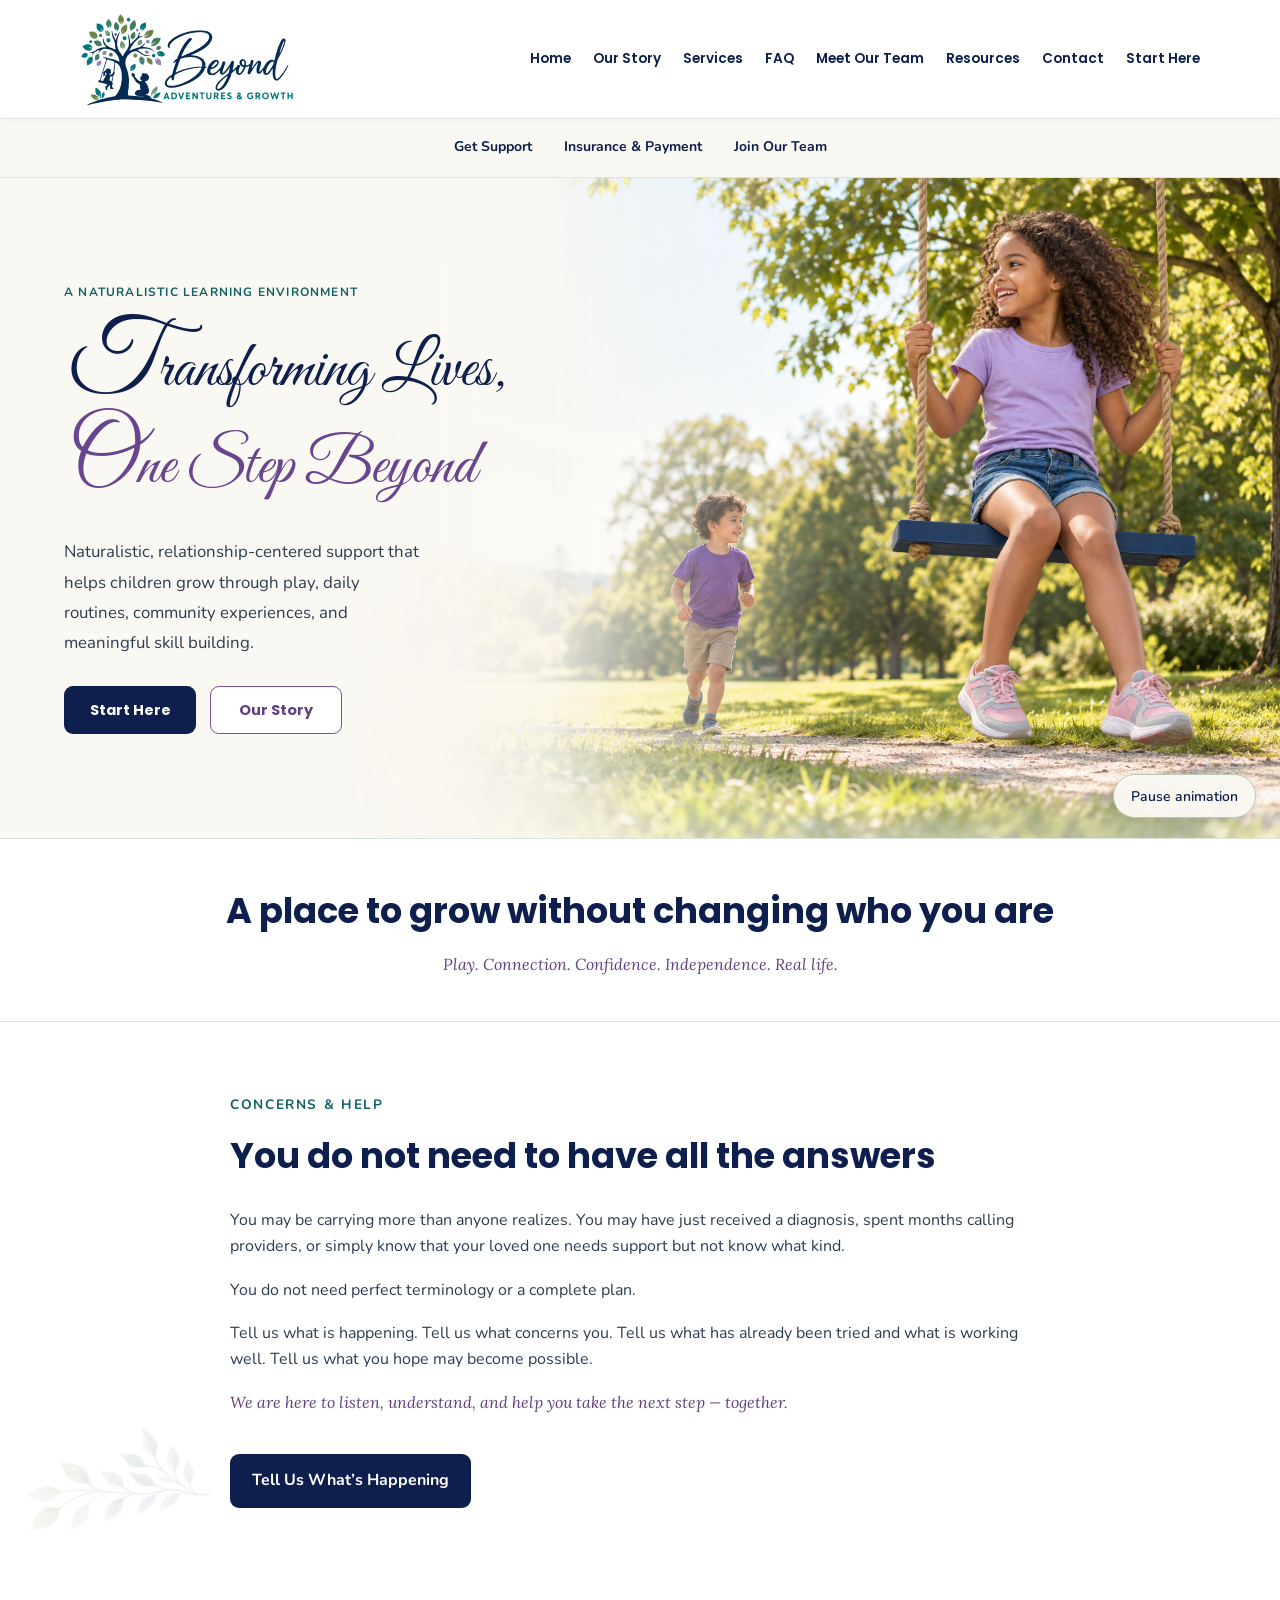
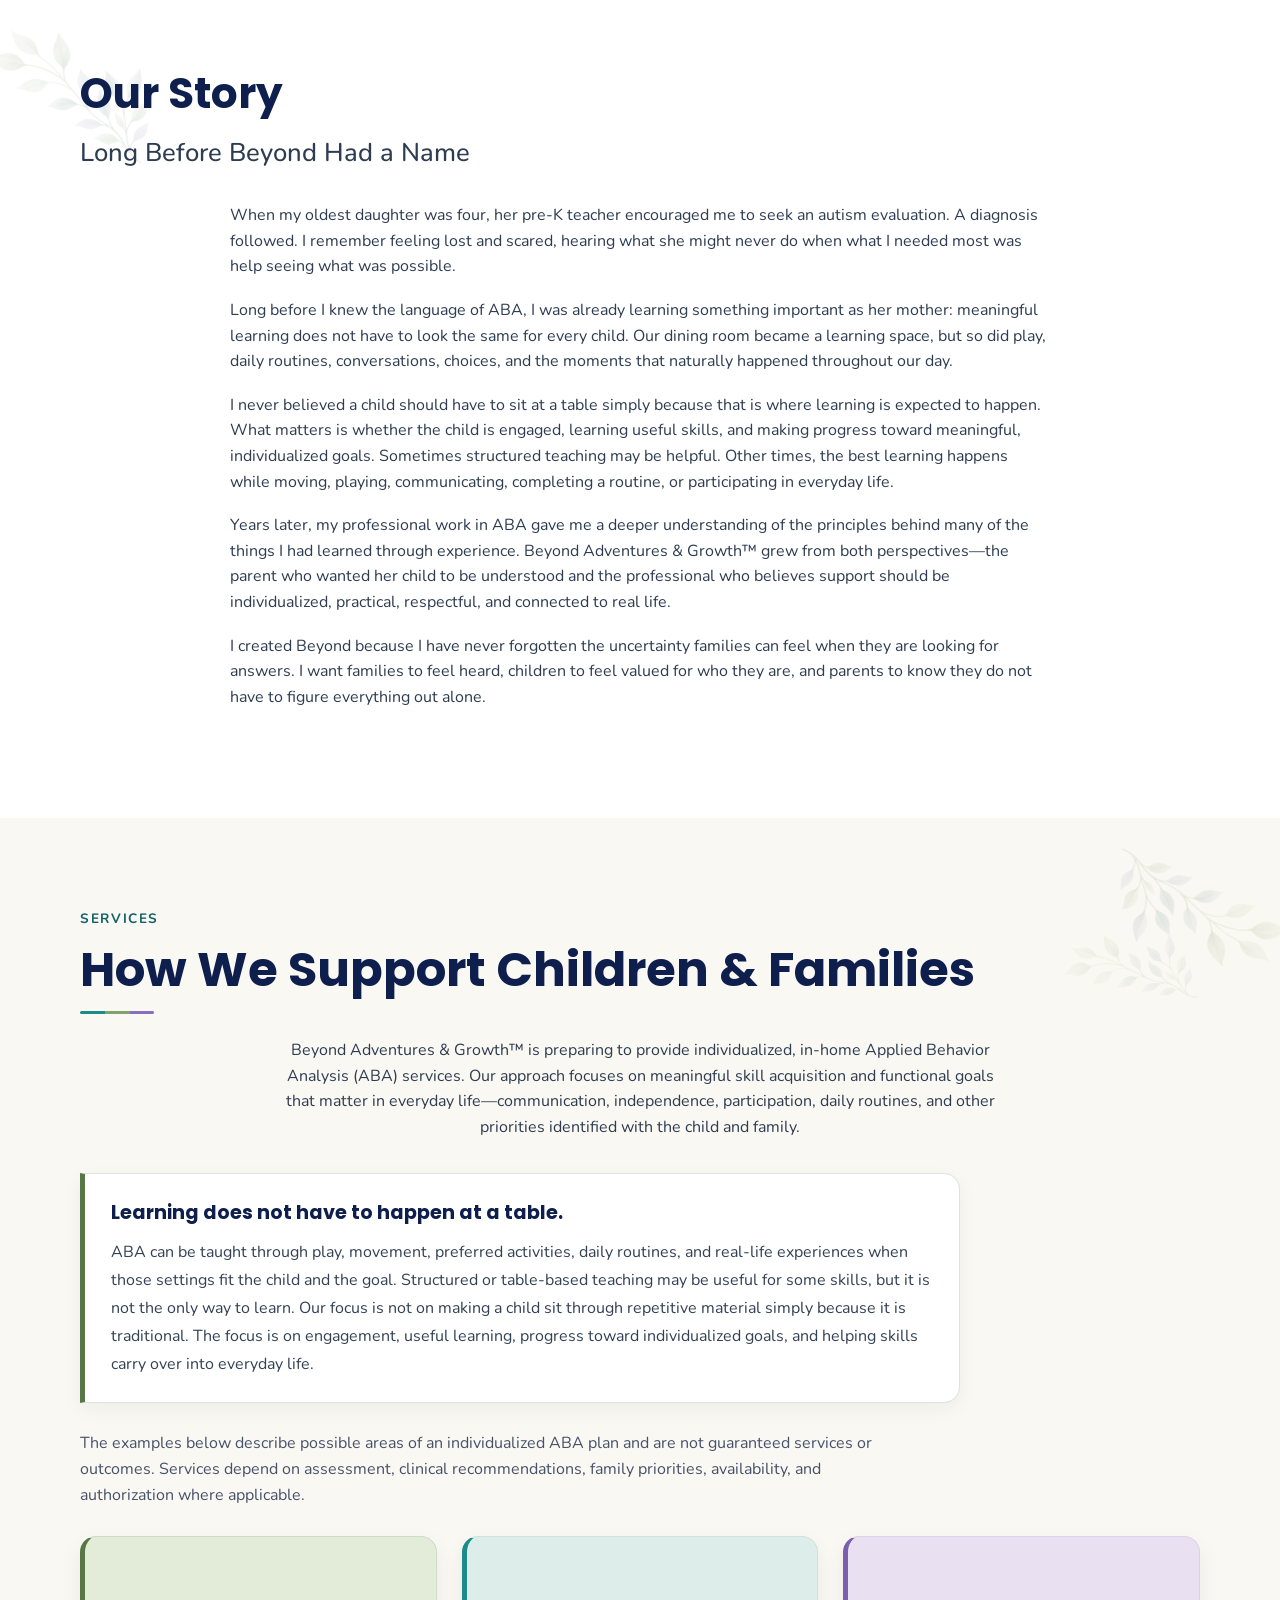
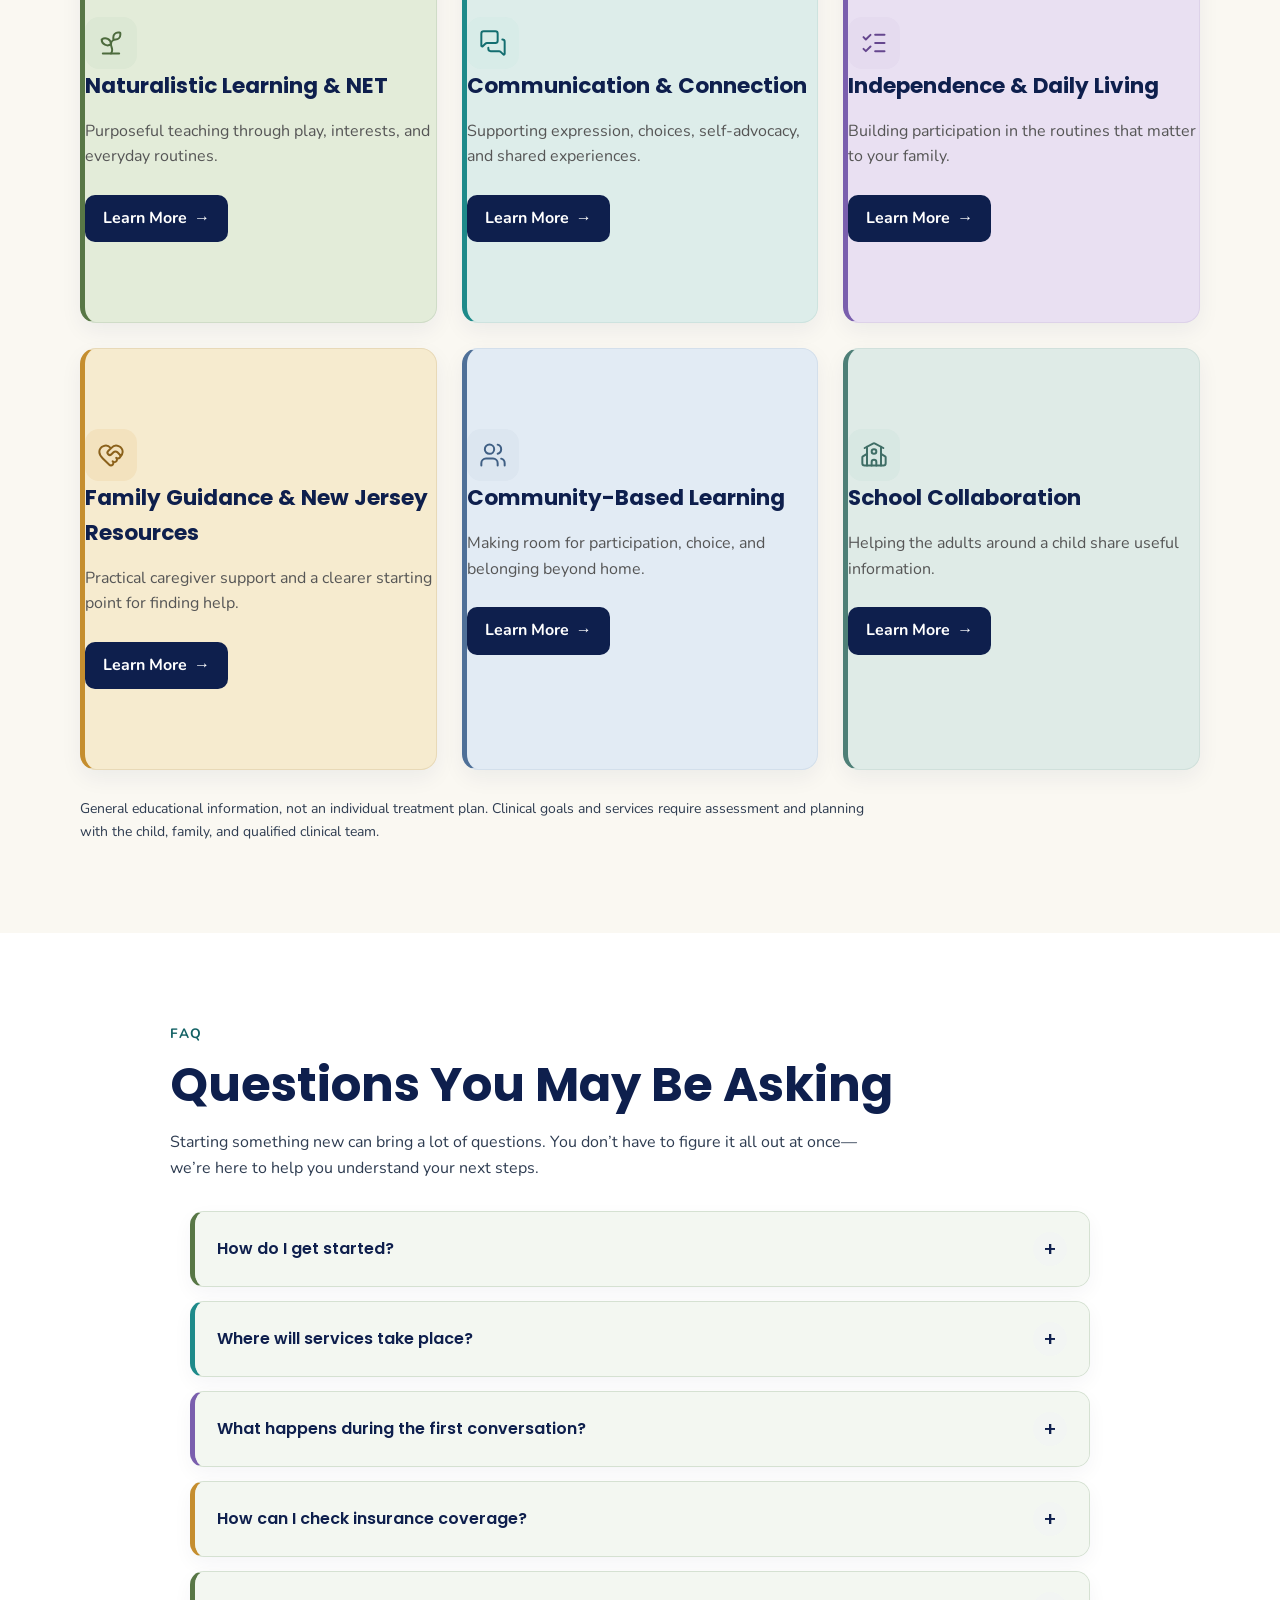
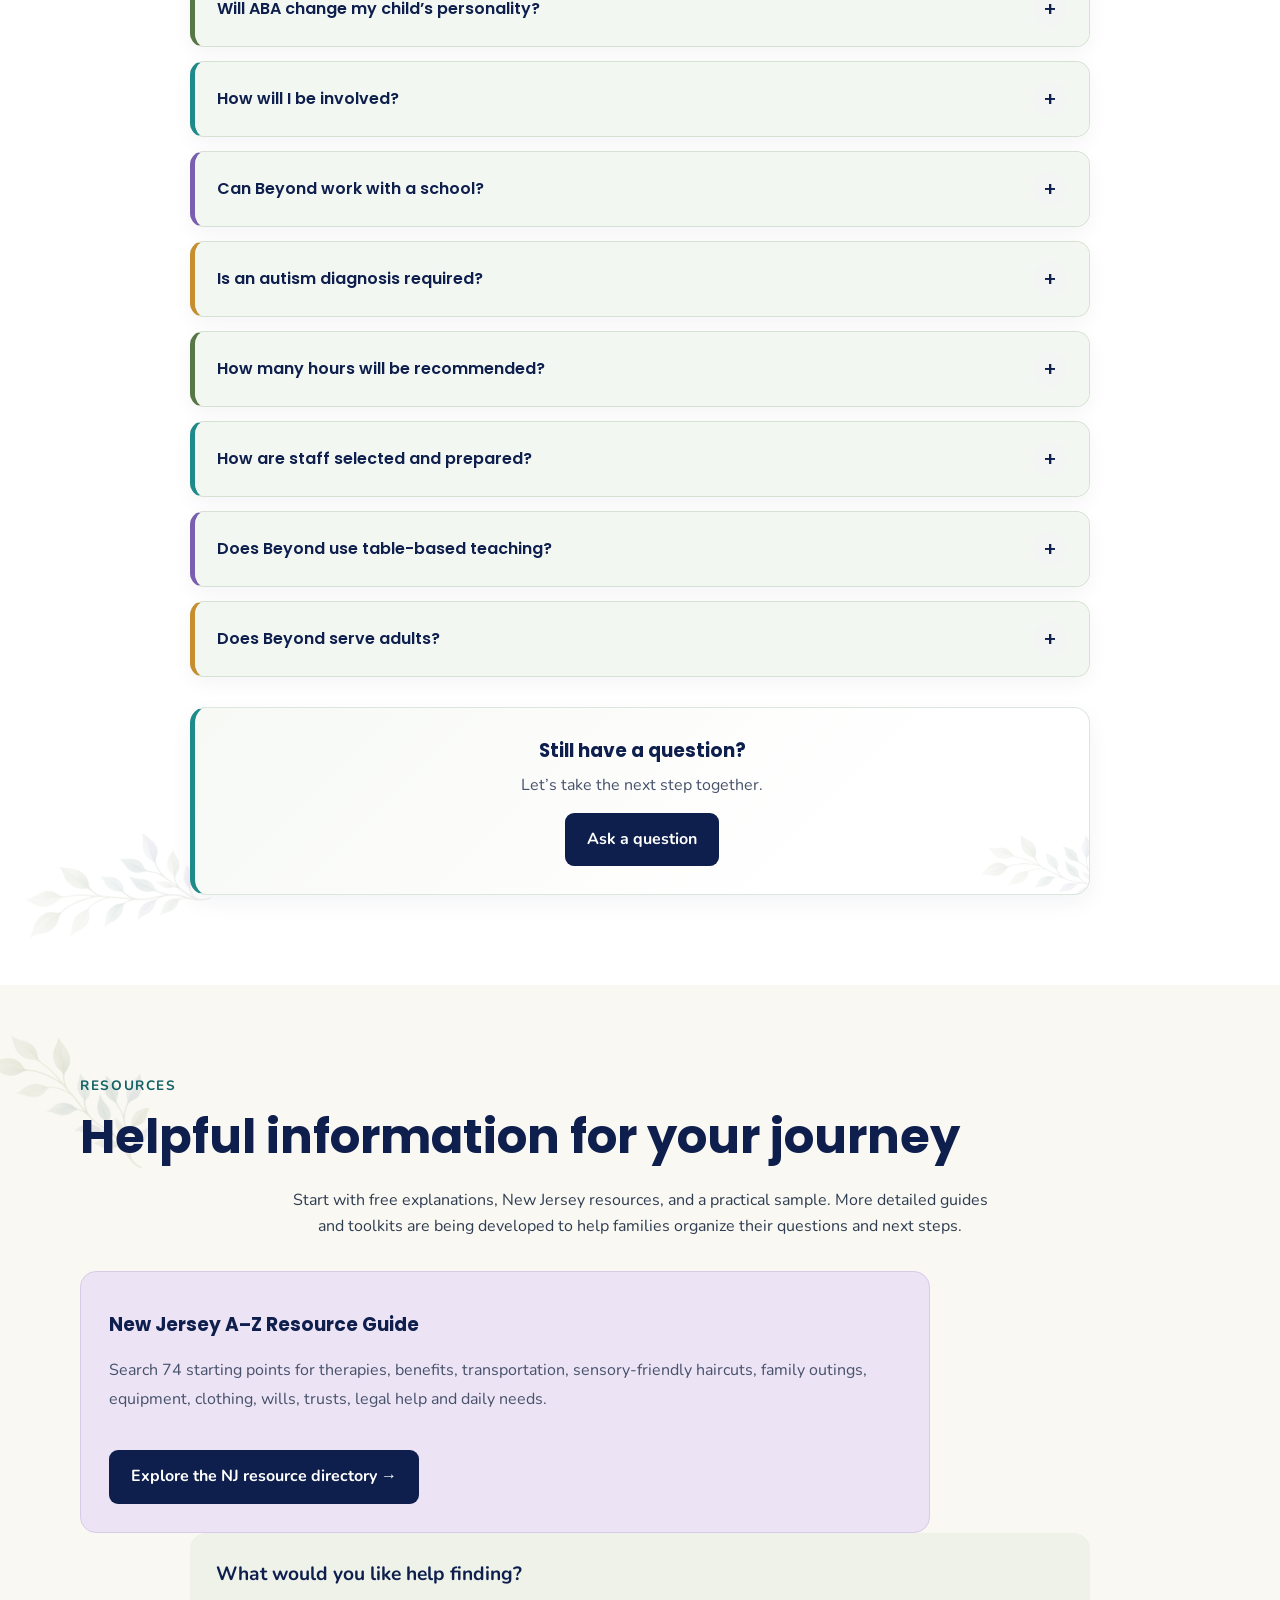
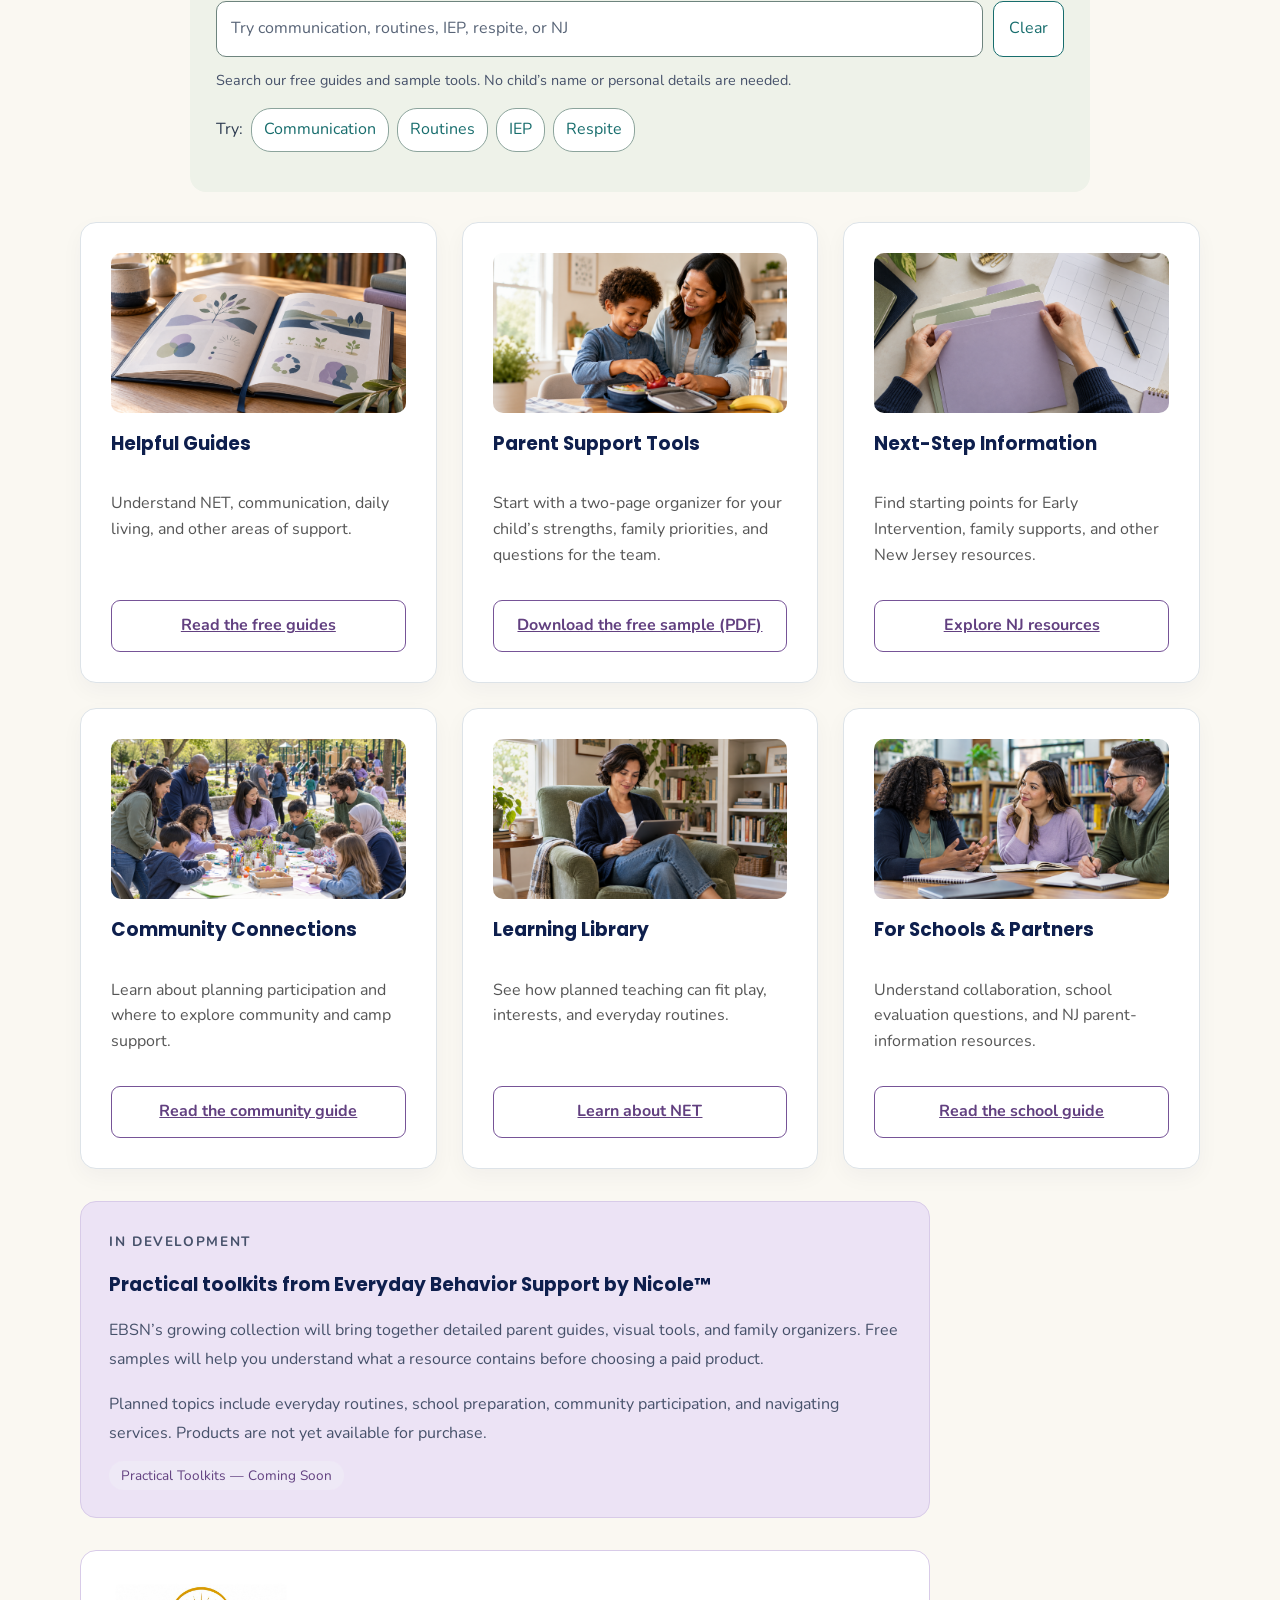
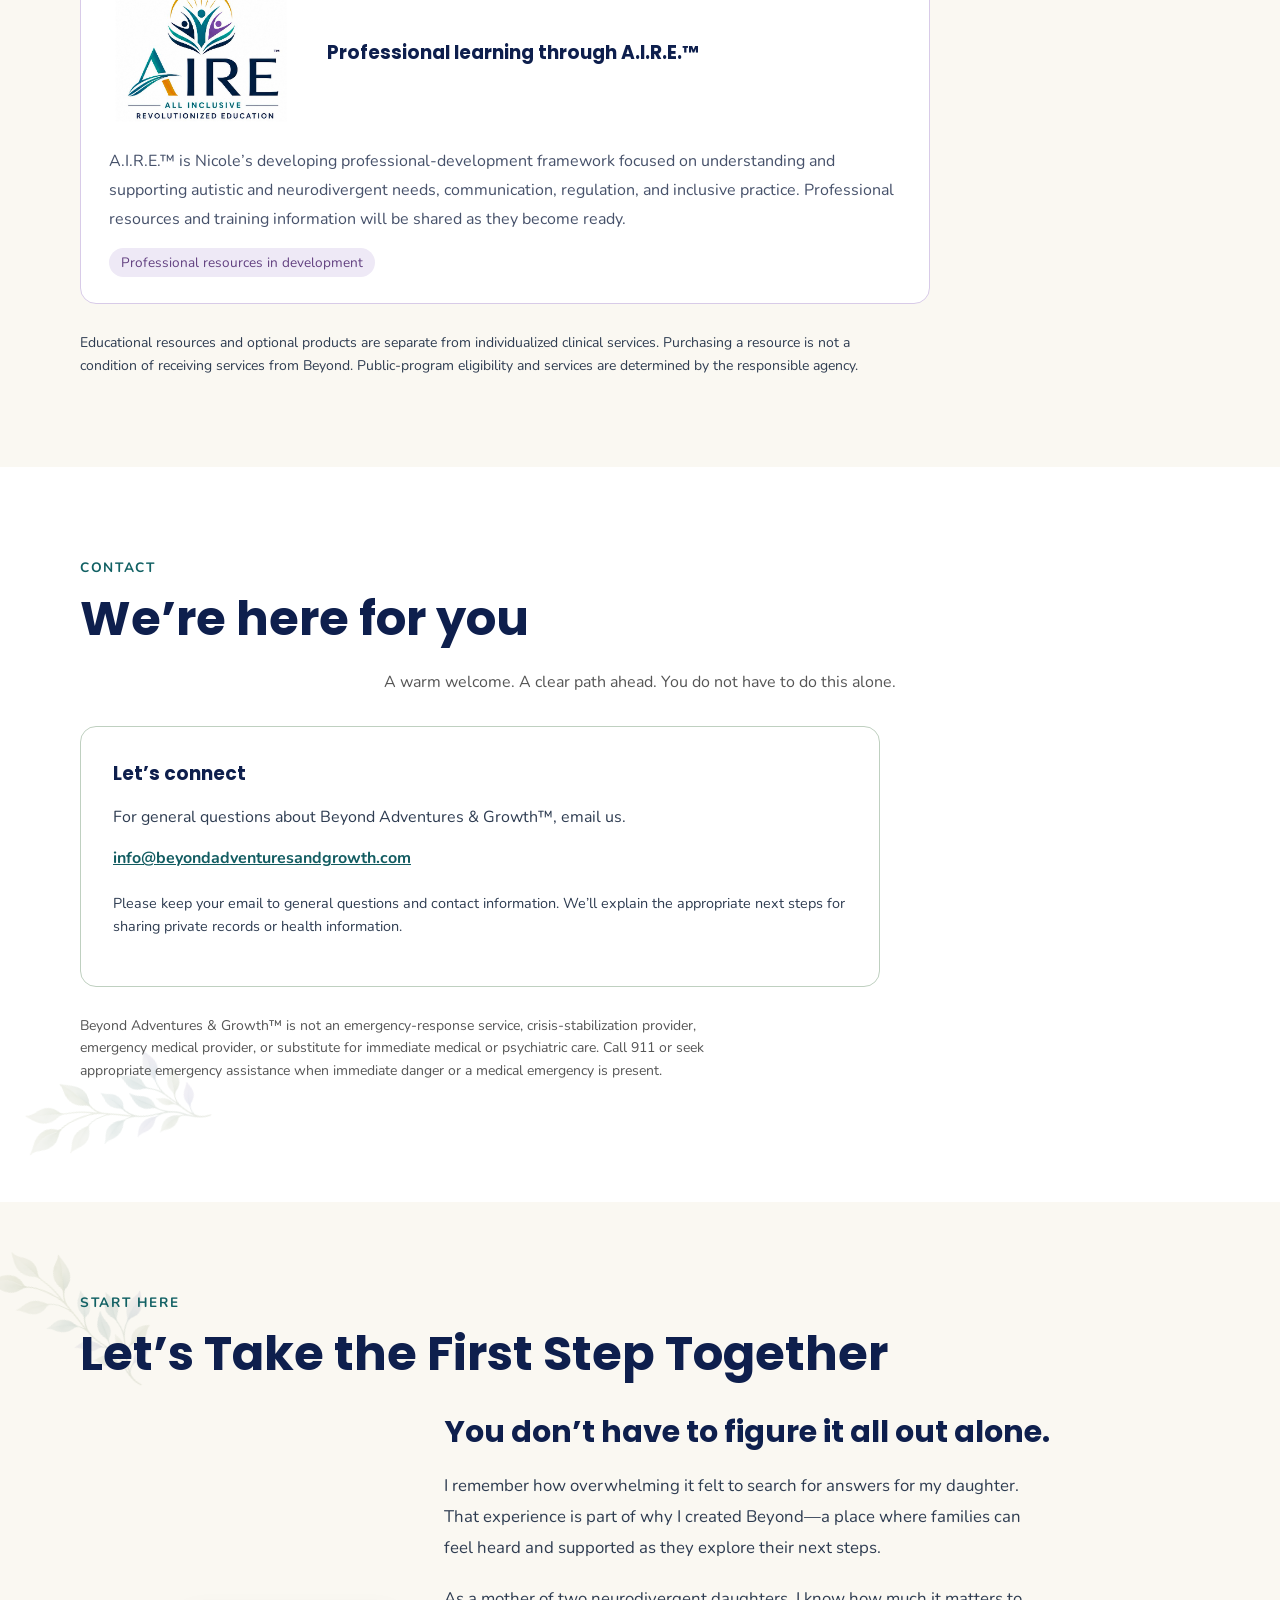
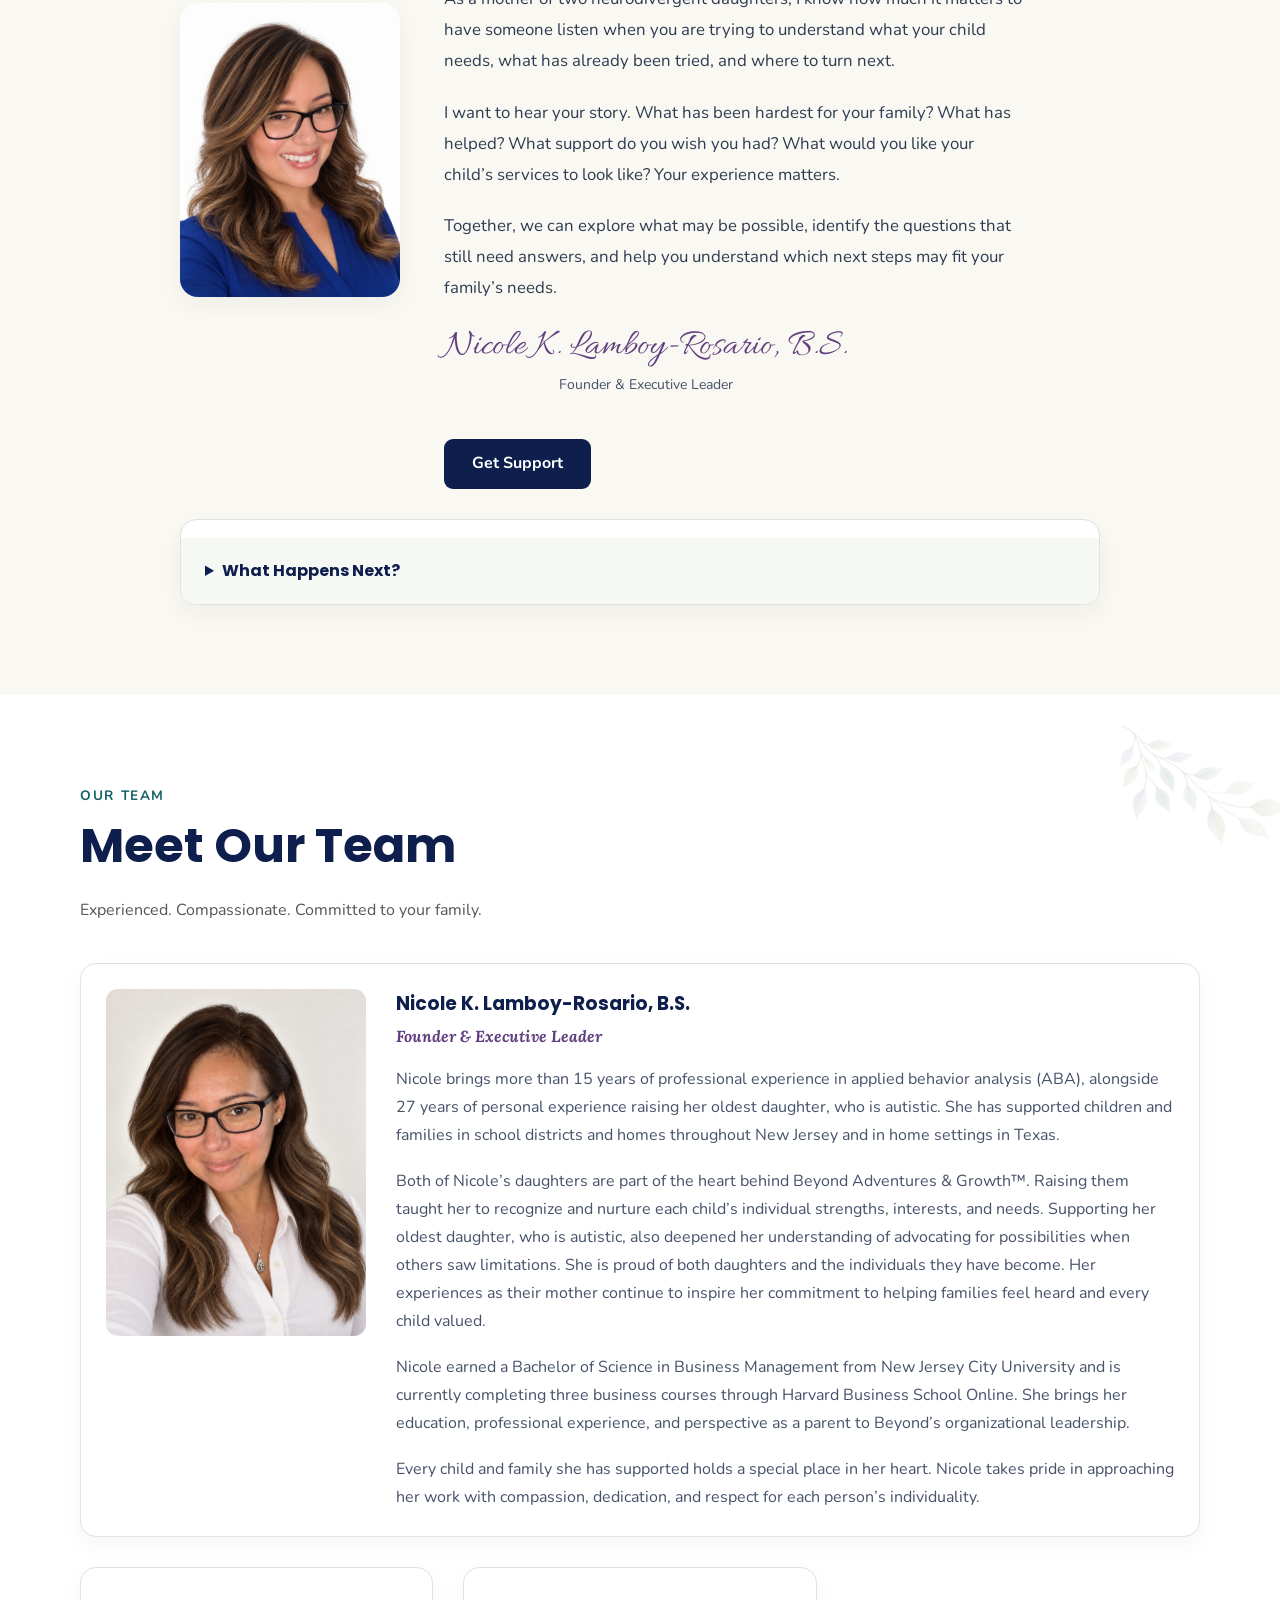
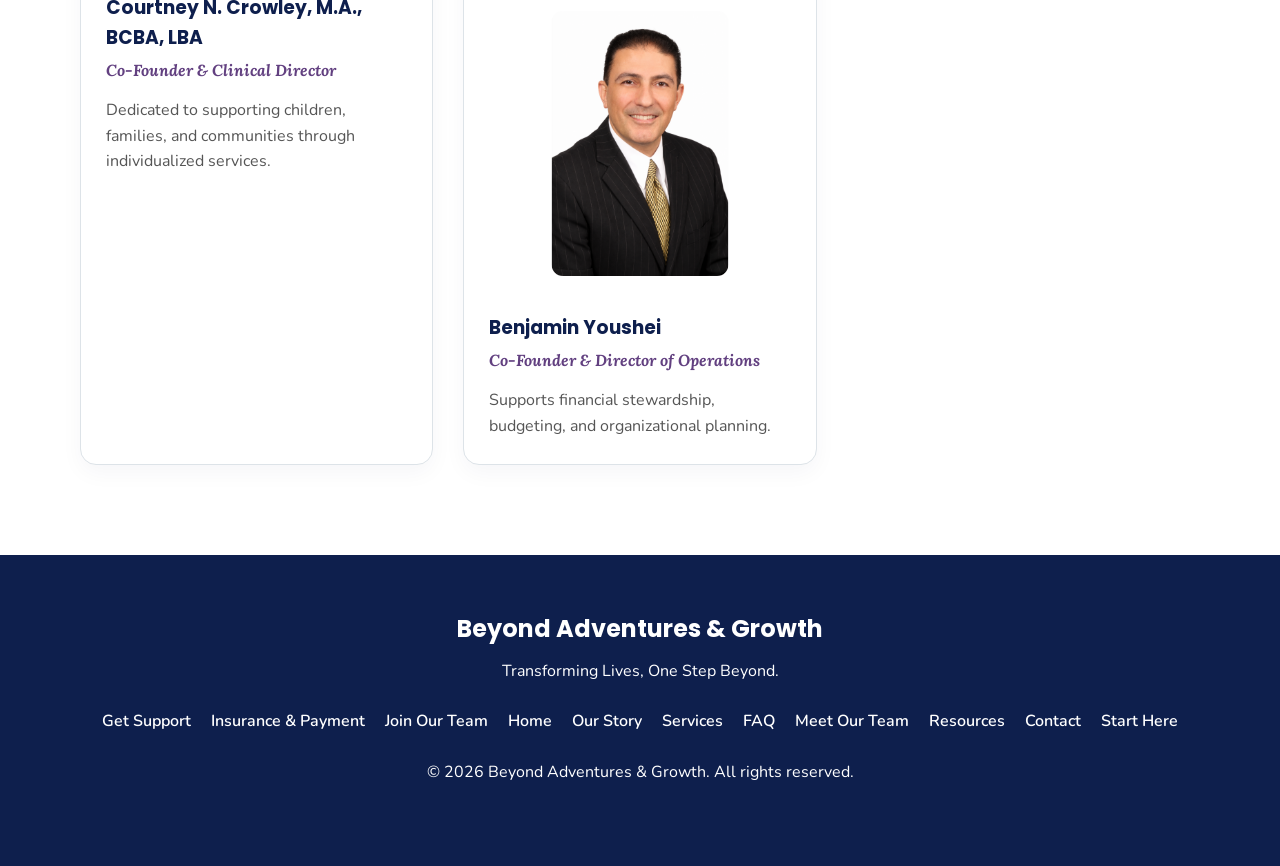
==== commit e7a56356: "Bust cache for stronger service card fills" ====
--- a/index.html
+++ b/index.html
@@ -175,7 +175,7 @@
 .color-review{gap:10px;padding:10px 4%;text-align:center}
 @media(max-width:800px){.hero-content{grid-template-columns:minmax(0,1fr);gap:28px}.hero h1{font-size:clamp(1.9rem,6.8vw,3rem)}.hero h1 .hero-lavender{font-size:1.34em}.hero-text>p:not(.eyebrow){max-width:52ch}.hero-images{width:100%}.header-container{gap:14px}}
 @media(max-width:380px){.hero h1{font-size:1.85rem}.hero h1 .hero-lavender{font-size:1.2em}.hero-buttons{gap:10px}.hero-buttons button{min-width:0;flex:1;padding-inline:12px}}
-</style><link rel="stylesheet" href="board-style.css?v=20261009-deeper-service-cards"><link rel="stylesheet" href="beyond-pages.css?v=20261006-rich-sage">
+</style><link rel="stylesheet" href="board-style.css?v=20261009-service-fill-v2"><link rel="stylesheet" href="beyond-pages.css?v=20261006-rich-sage">
 <meta property="og:type" content="website">
 <meta property="og:site_name" content="Beyond Adventures &amp; Growth™">
 <meta property="og:title" content="Beyond Adventures &amp; Growth™">
--- a/board-style.css
+++ b/board-style.css
@@ -901,3 +901,36 @@
 #faq .faq-item:nth-child(4n+2) { border-left-color: #1E8A8A; }
 #faq .faq-item:nth-child(4n+3) { border-left-color: #7A5FAE; }
 #faq .faq-item:nth-child(4n)   { border-left-color: #C58E2F; }
+
+
+/* =========================================
+   OCT 9 — STRONGER SERVICE CARD FILLS
+   ========================================= */
+/* End-of-file override so the six cards read as softly colored, not white. */
+#services .service-container > .support-card:nth-child(1) {
+  background: #E3ECD9 !important;
+}
+#services .service-container > .support-card:nth-child(2) {
+  background: #DDEDEA !important;
+}
+#services .service-container > .support-card:nth-child(3) {
+  background: #E9E0F2 !important;
+}
+#services .service-container > .support-card:nth-child(4) {
+  background: #F6EBCF !important;
+}
+#services .service-container > .support-card:nth-child(5) {
+  background: #E2EBF4 !important;
+}
+#services .service-container > .support-card:nth-child(6) {
+  background: #DFEBE7 !important;
+}
+
+/* Keep text areas transparent so the card color shows through. */
+#services .service-container > .support-card > p,
+#services .service-container > .support-card > h3,
+#services .service-container > .support-card > .service-icon,
+#services .service-container > .support-card > .support-toggle {
+  position: relative;
+  z-index: 1;
+}
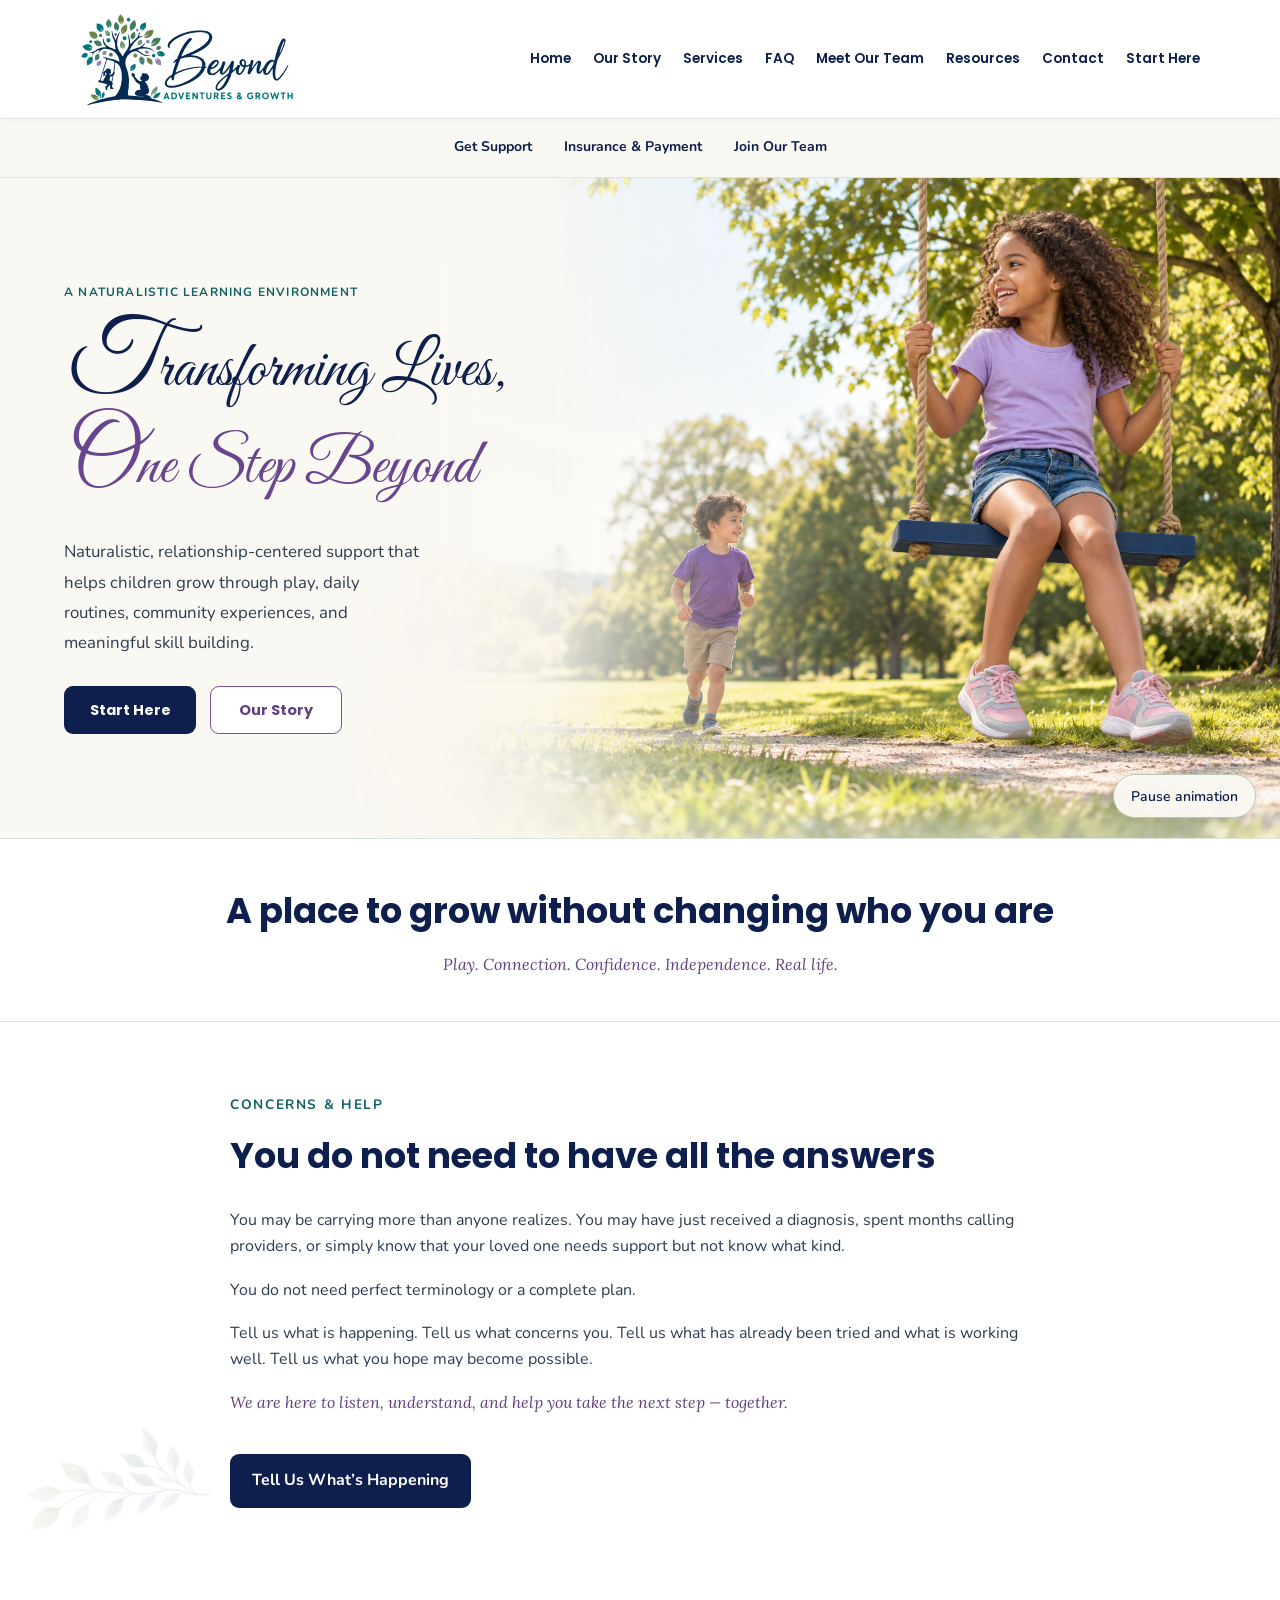
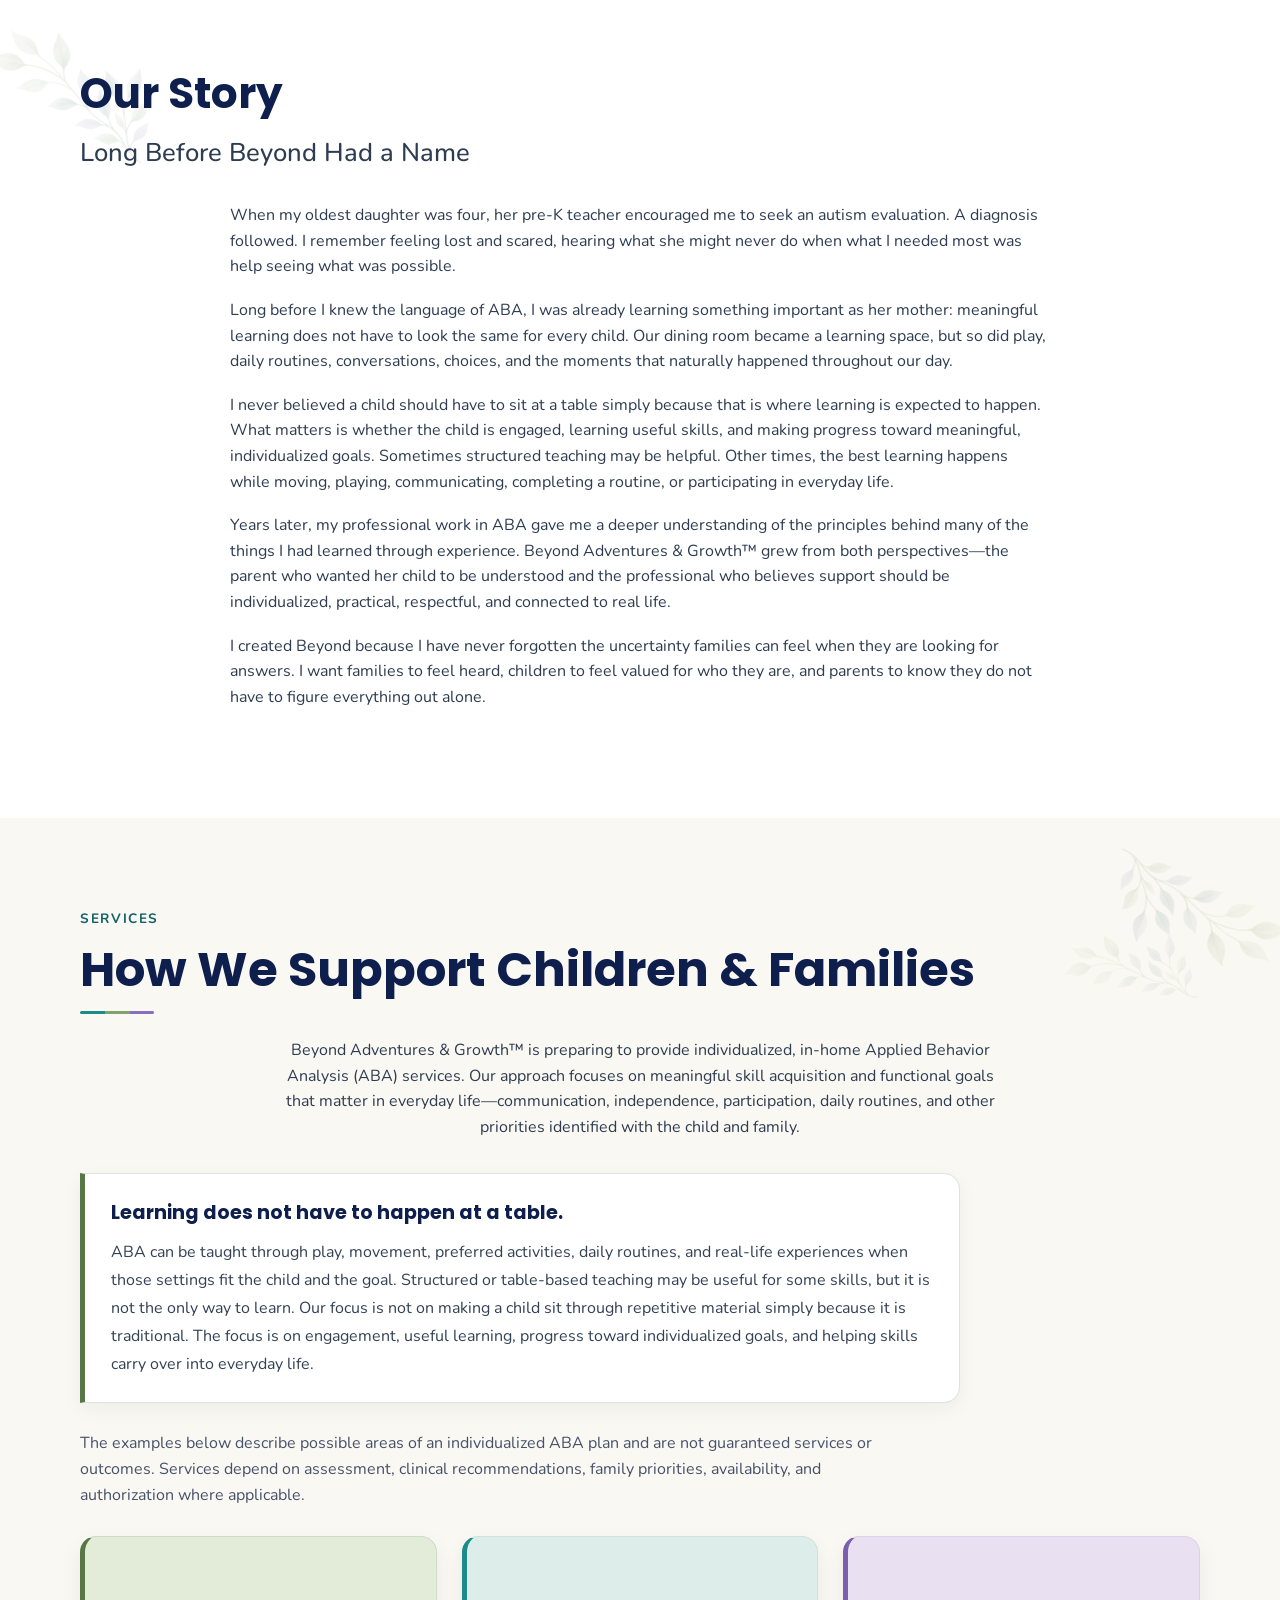
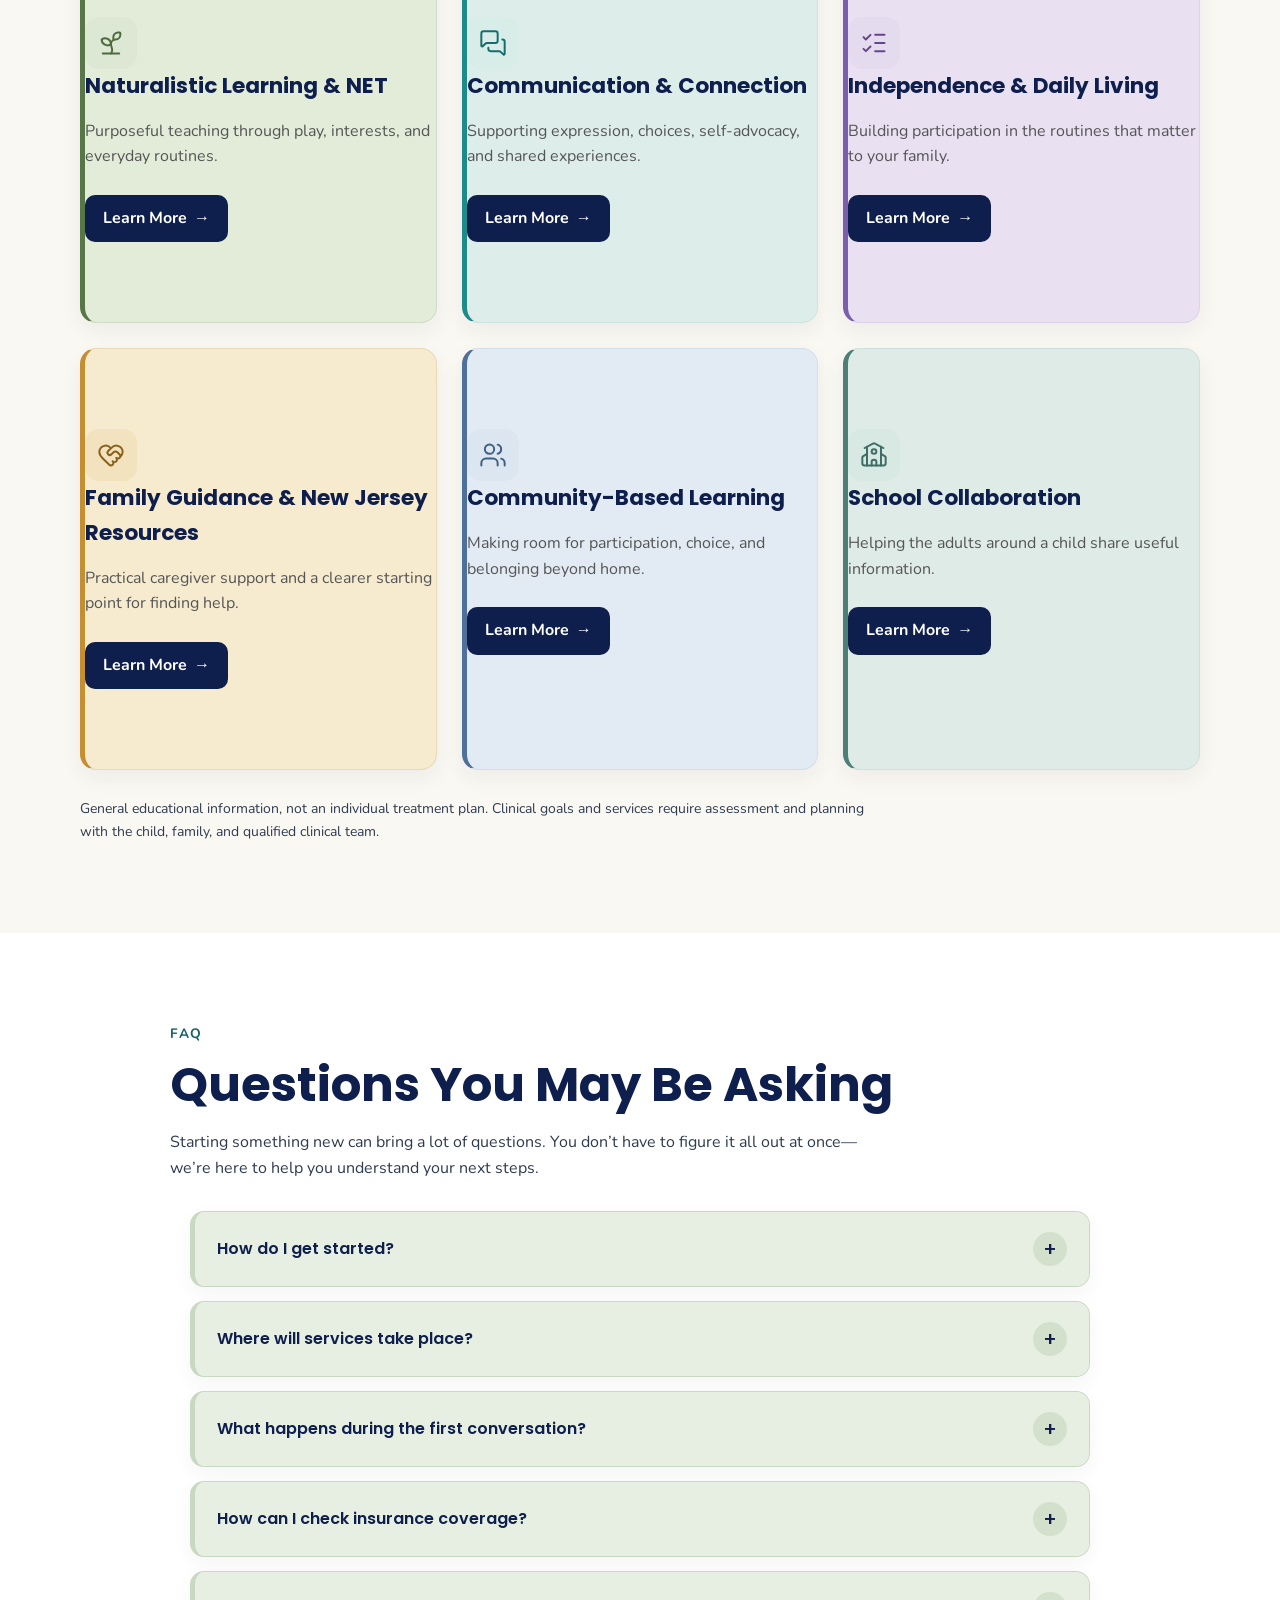
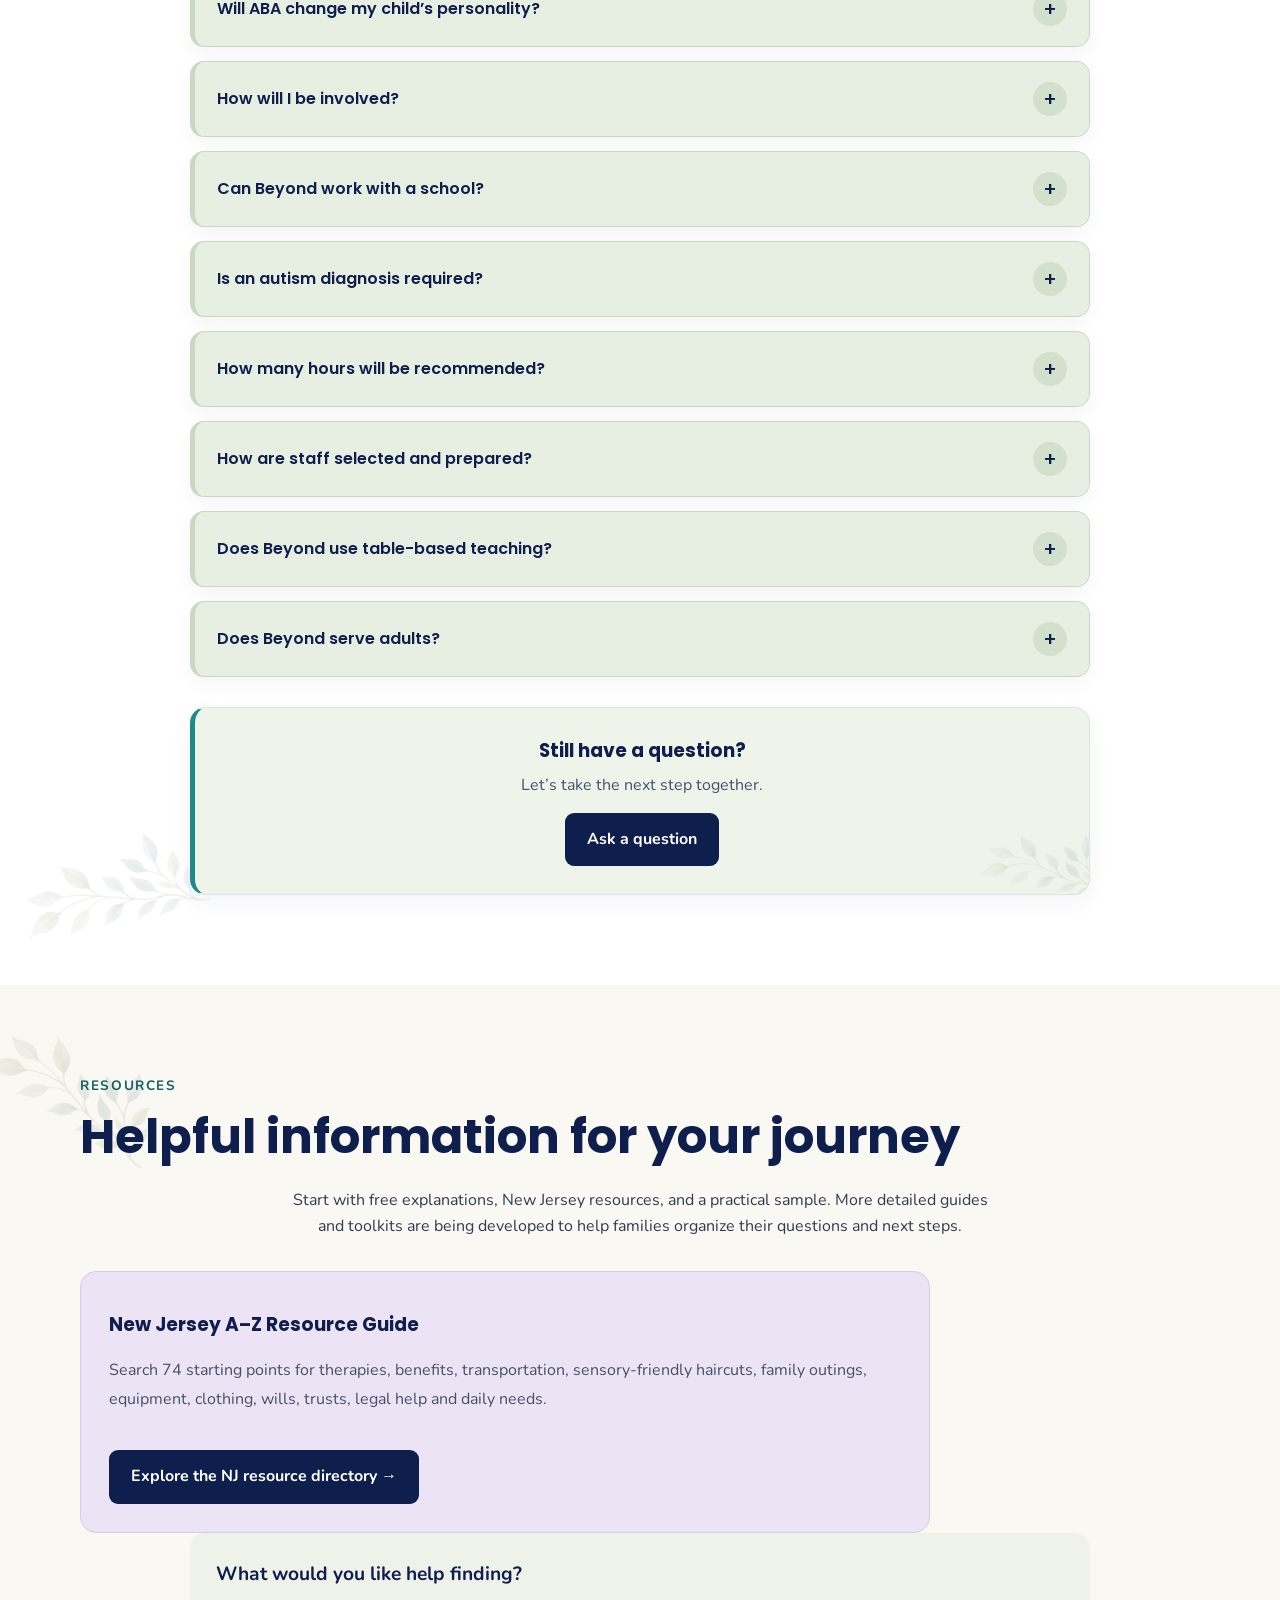
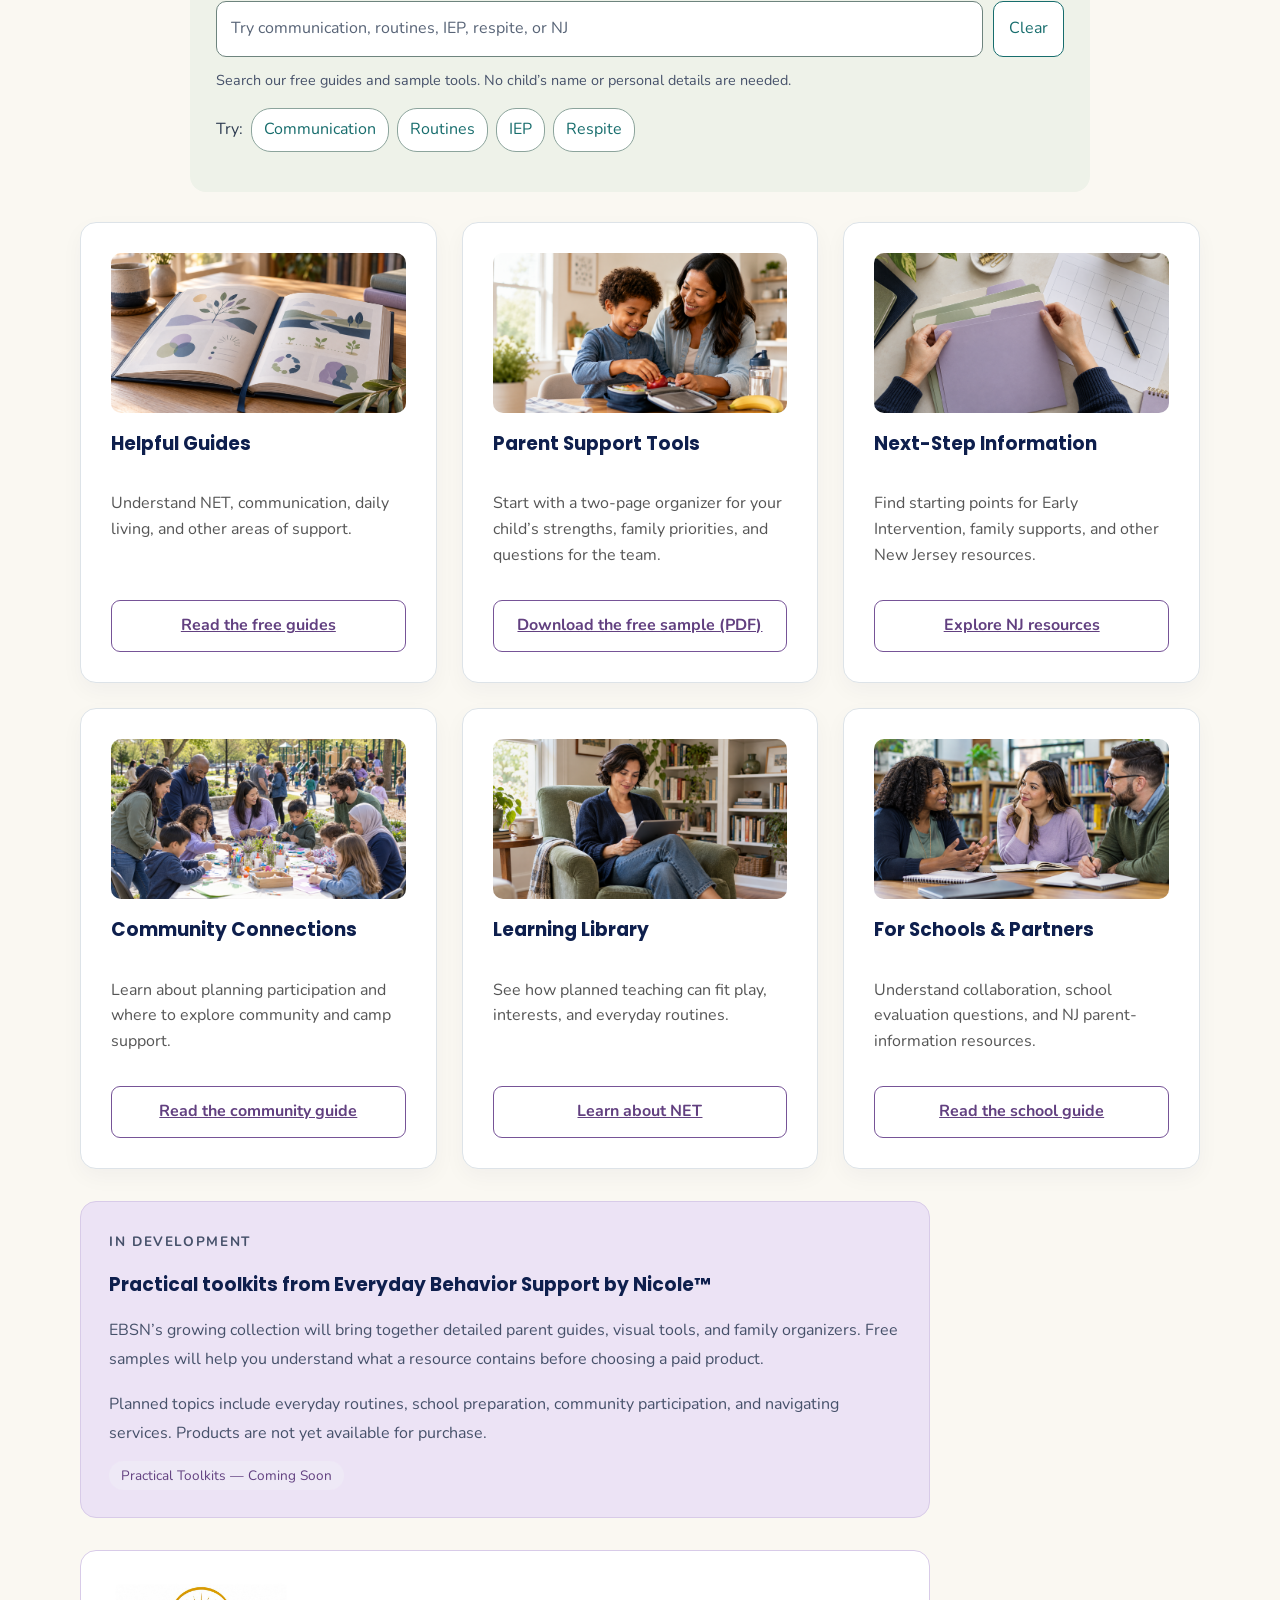
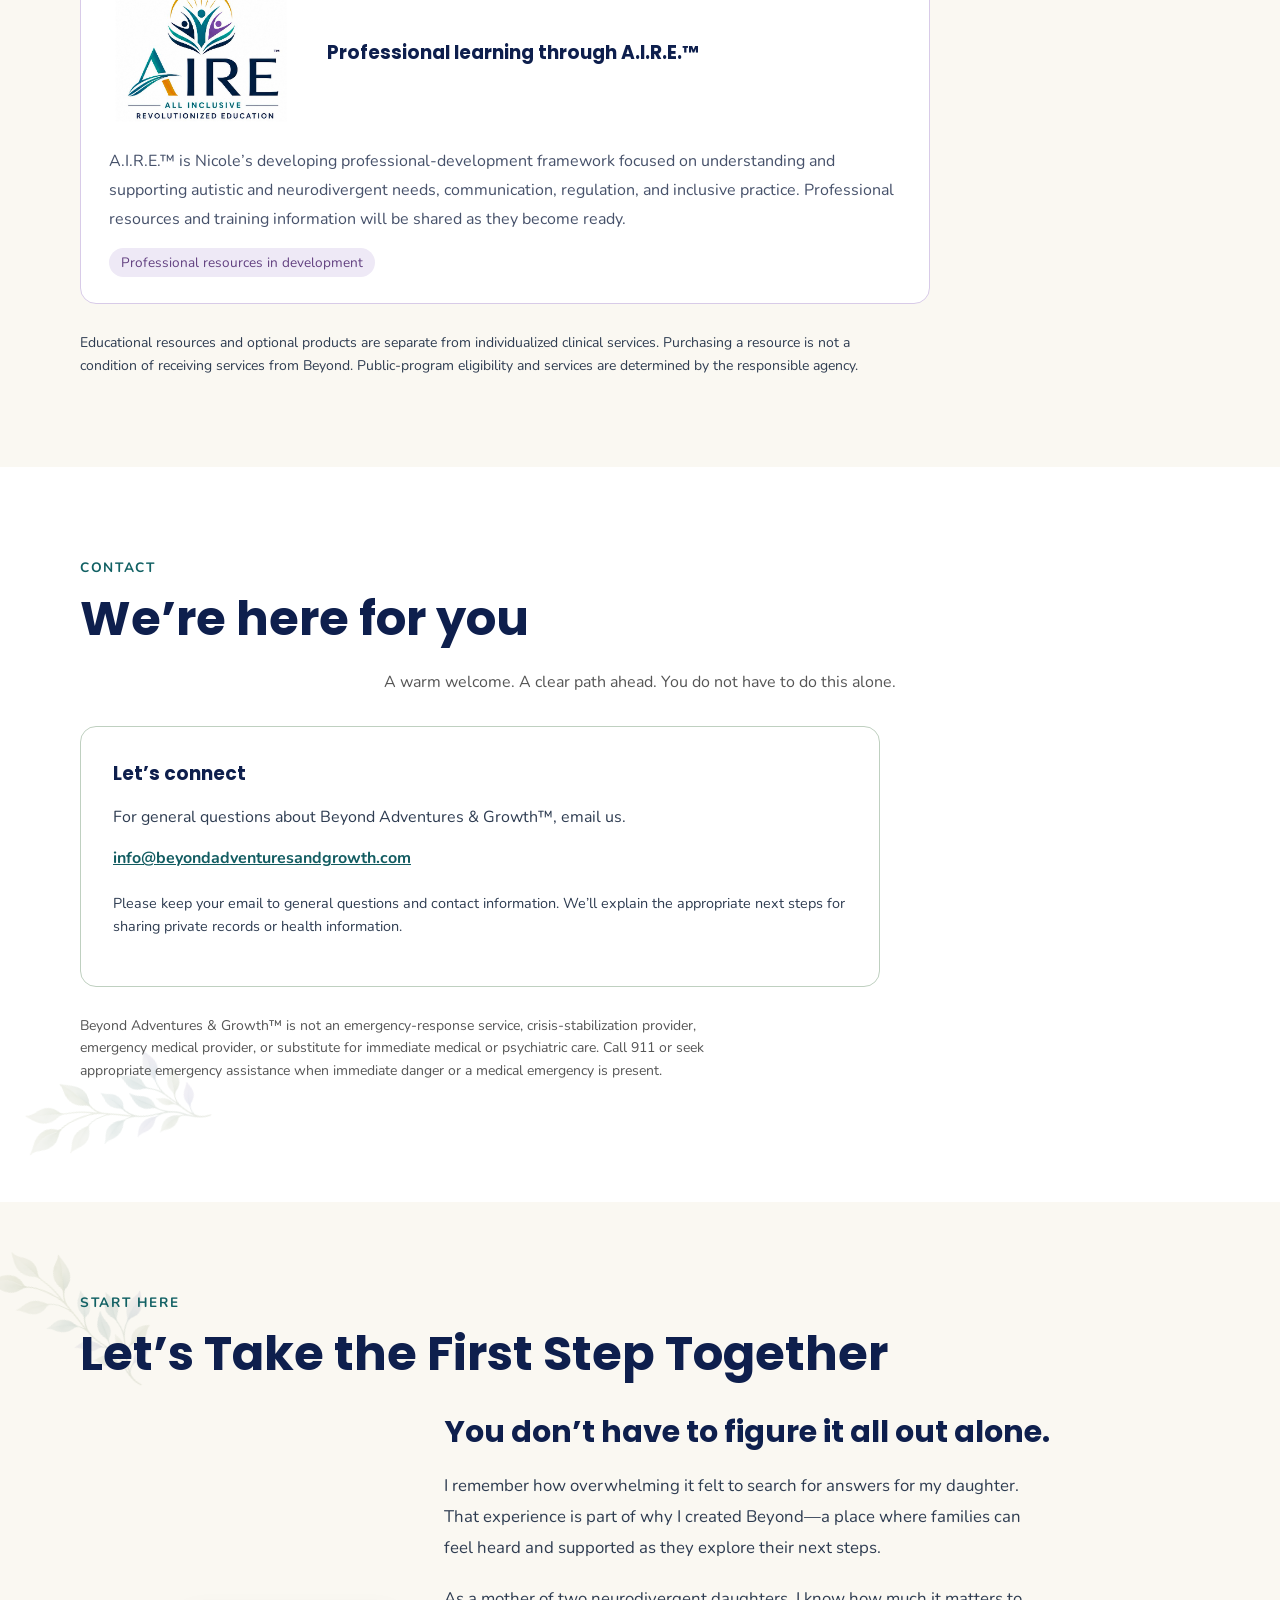
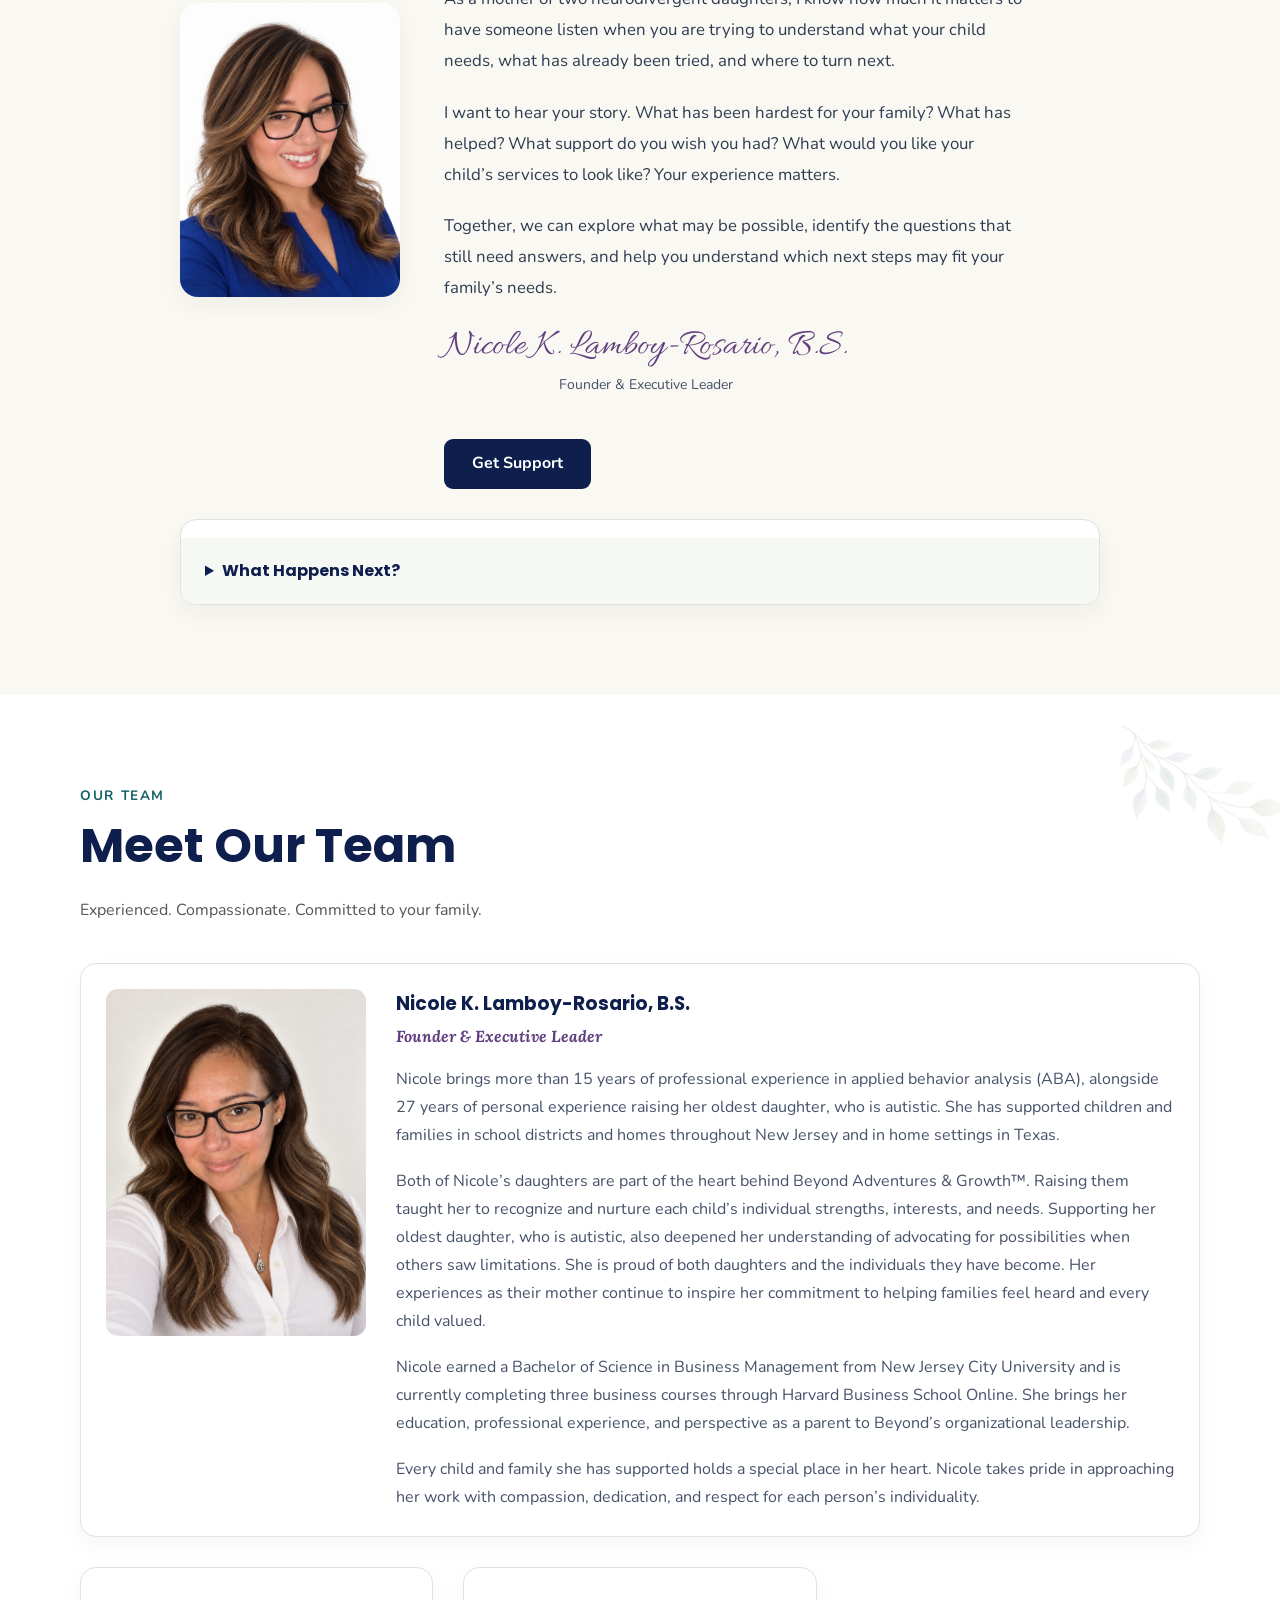
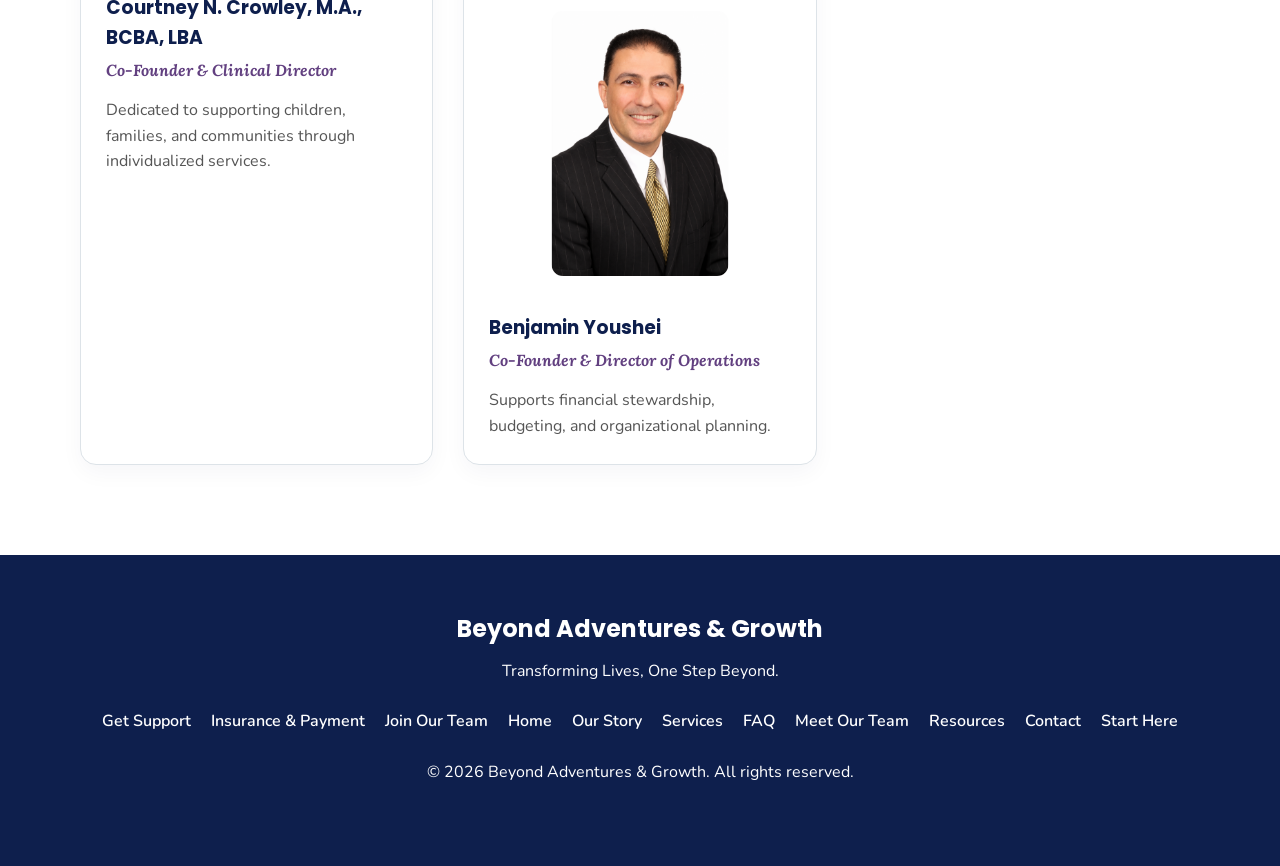
==== commit b04bfc2f: "Refresh FAQ and service card styles" ====
--- a/index.html
+++ b/index.html
@@ -175,7 +175,7 @@
 .color-review{gap:10px;padding:10px 4%;text-align:center}
 @media(max-width:800px){.hero-content{grid-template-columns:minmax(0,1fr);gap:28px}.hero h1{font-size:clamp(1.9rem,6.8vw,3rem)}.hero h1 .hero-lavender{font-size:1.34em}.hero-text>p:not(.eyebrow){max-width:52ch}.hero-images{width:100%}.header-container{gap:14px}}
 @media(max-width:380px){.hero h1{font-size:1.85rem}.hero h1 .hero-lavender{font-size:1.2em}.hero-buttons{gap:10px}.hero-buttons button{min-width:0;flex:1;padding-inline:12px}}
-</style><link rel="stylesheet" href="board-style.css?v=20261009-service-fill-v2"><link rel="stylesheet" href="beyond-pages.css?v=20261006-rich-sage">
+</style><link rel="stylesheet" href="board-style.css?v=20261009-service-faq-fill-v3"><link rel="stylesheet" href="beyond-pages.css?v=20261006-rich-sage">
 <meta property="og:type" content="website">
 <meta property="og:site_name" content="Beyond Adventures &amp; Growth™">
 <meta property="og:title" content="Beyond Adventures &amp; Growth™">
--- a/board-style.css
+++ b/board-style.css
@@ -934,3 +934,32 @@
   position: relative;
   z-index: 1;
 }
+
+
+/* =========================================
+   OCT 9 — STRONGER SAGE FAQ FILLS
+   ========================================= */
+#faq .faq-item {
+  background: #E7EFE3 !important;
+  border-color: #C8D8C1 !important;
+}
+
+#faq .faq-item summary {
+  background: #E7EFE3 !important;
+}
+
+#faq .faq-body {
+  background: #F1F6EE !important;
+}
+
+#faq .faq-item summary::after {
+  background: #D3E1CC !important;
+}
+
+#faq .faq-item[open] summary::after {
+  background: #C7D8BE !important;
+}
+
+#faq .faq-invitation {
+  background: #EEF4EA !important;
+}
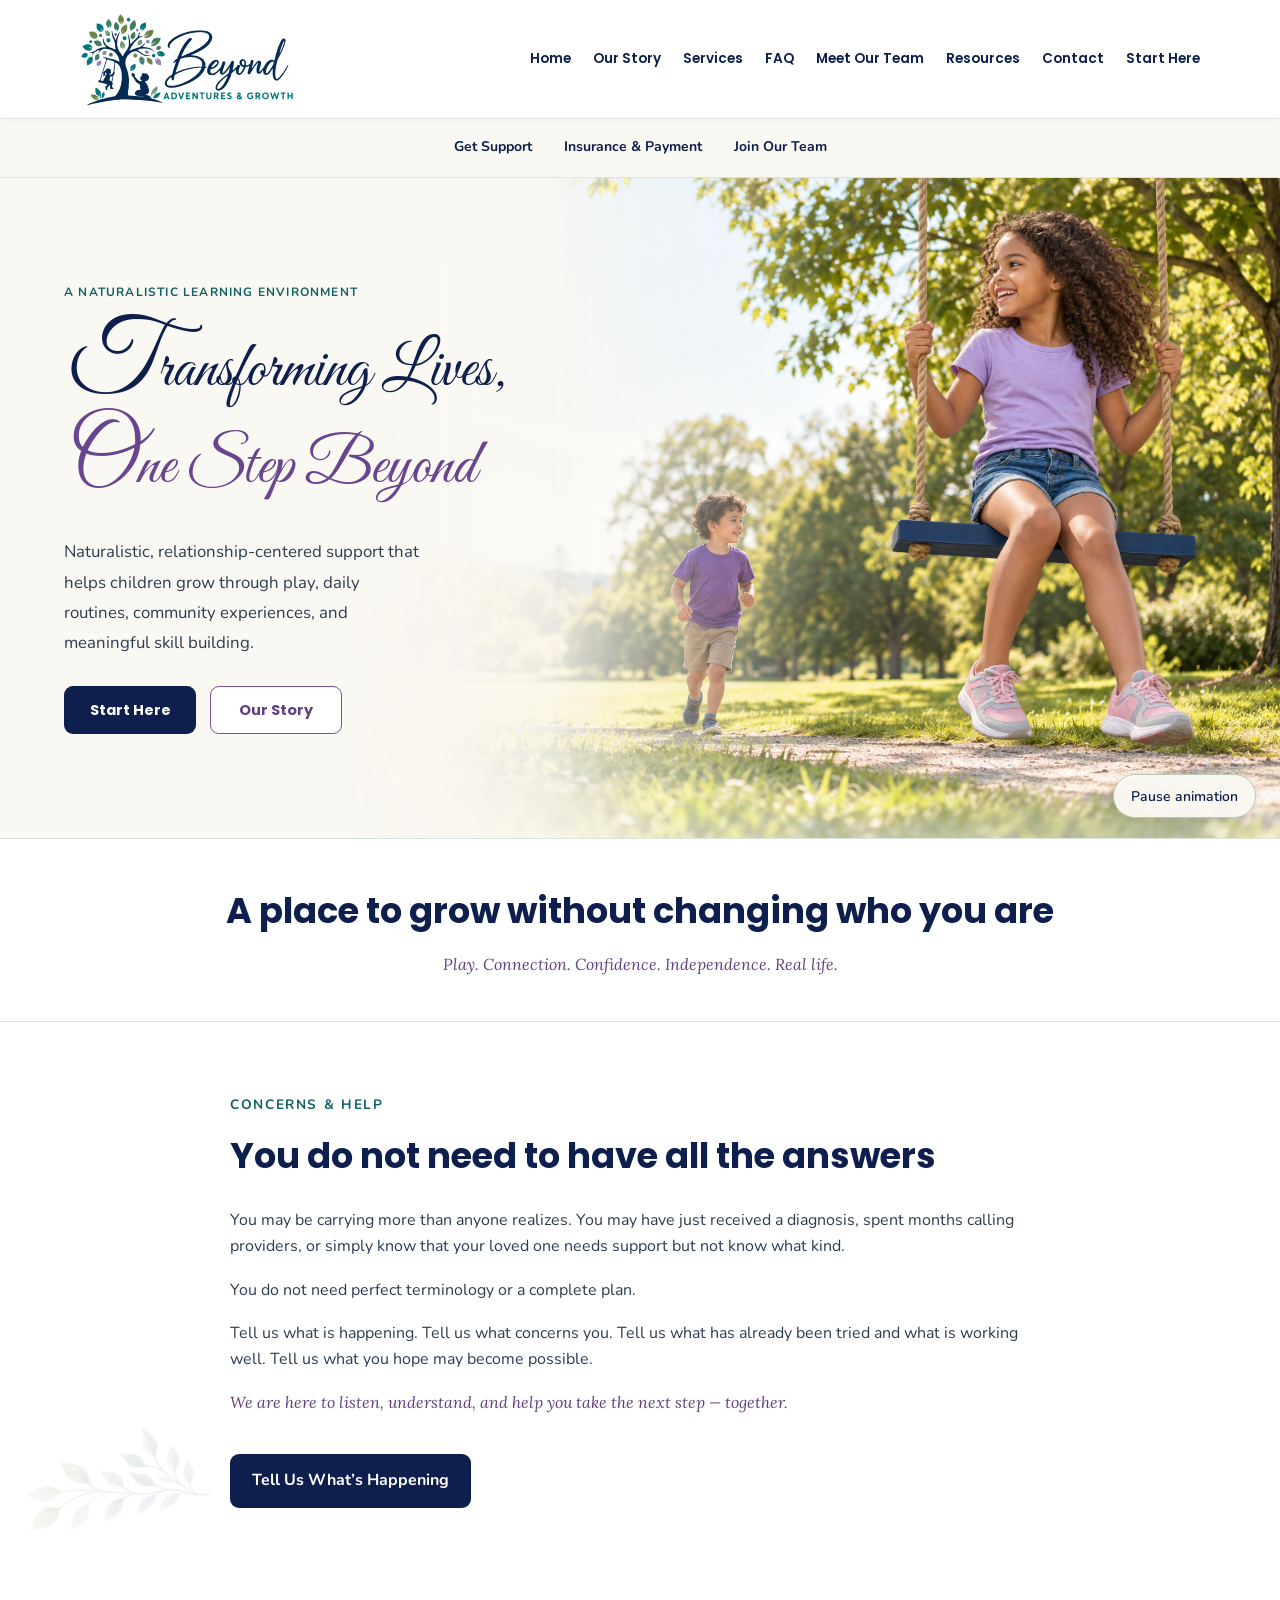
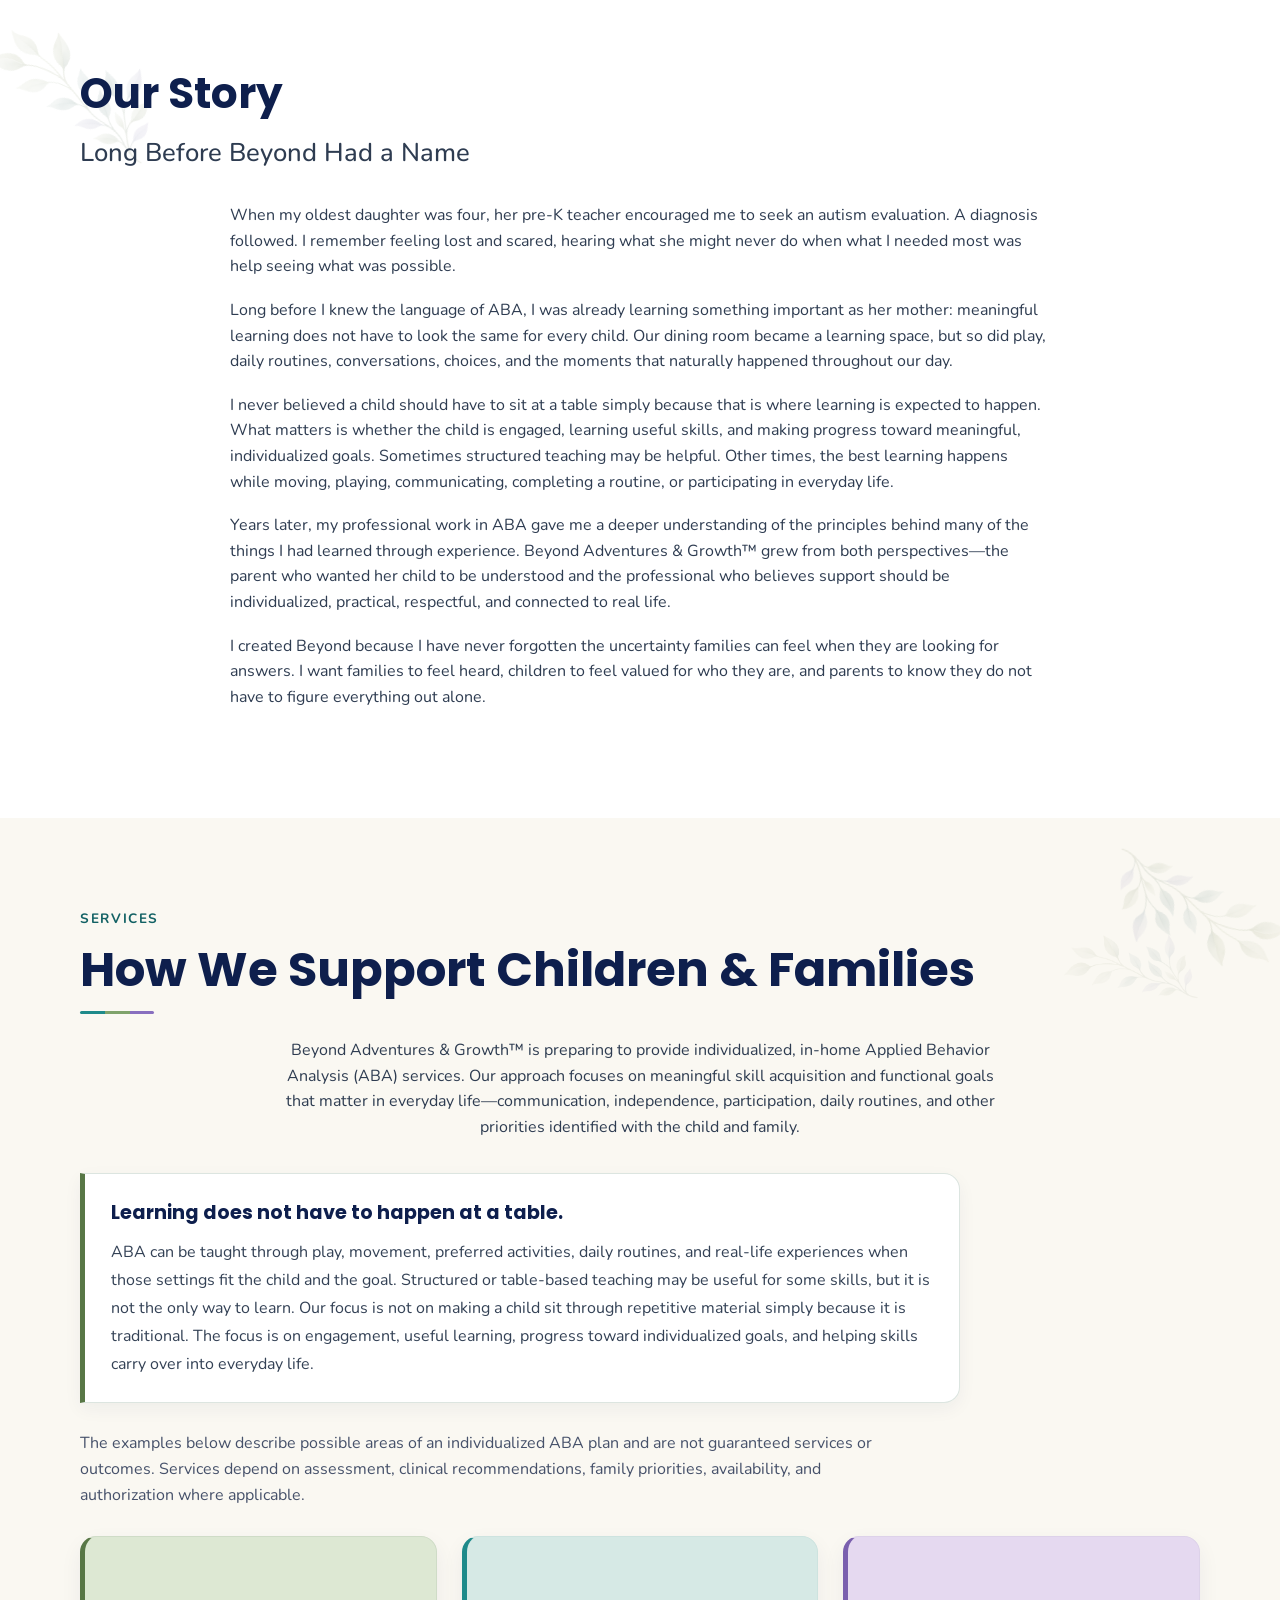
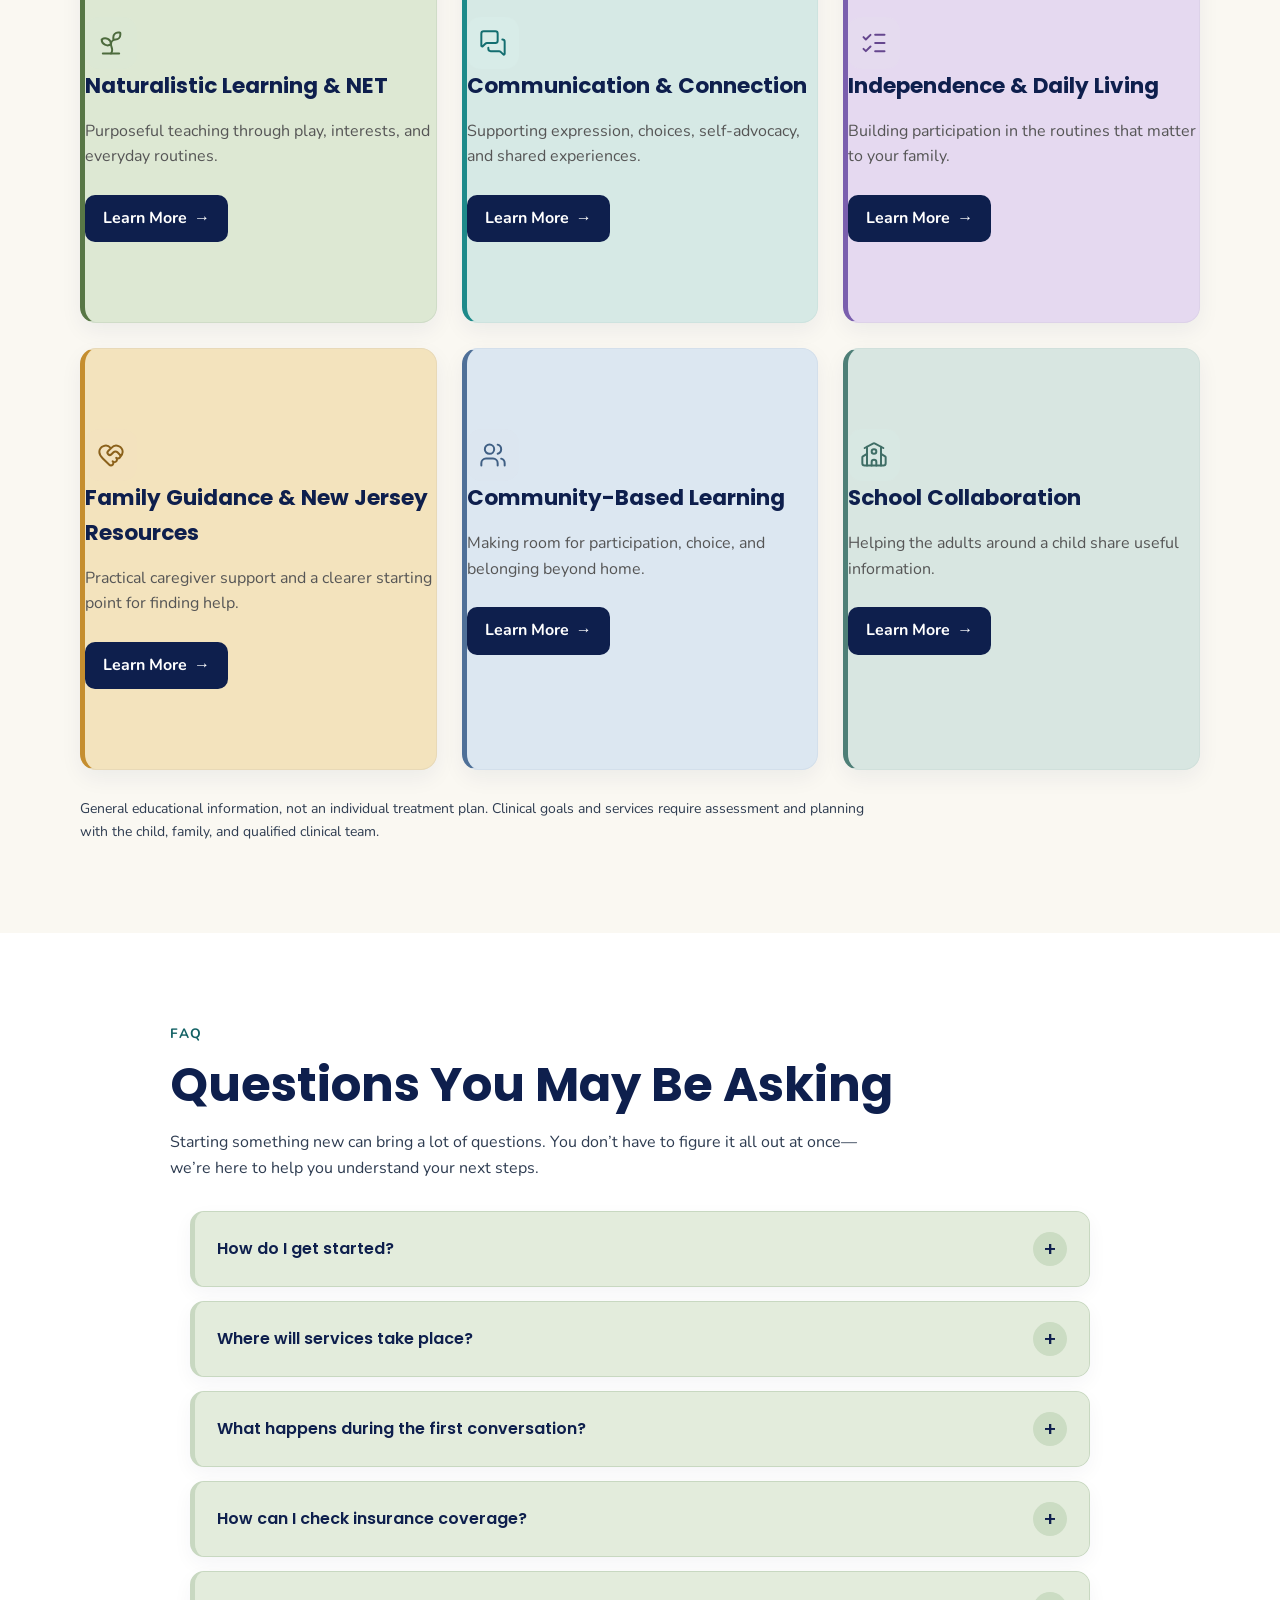
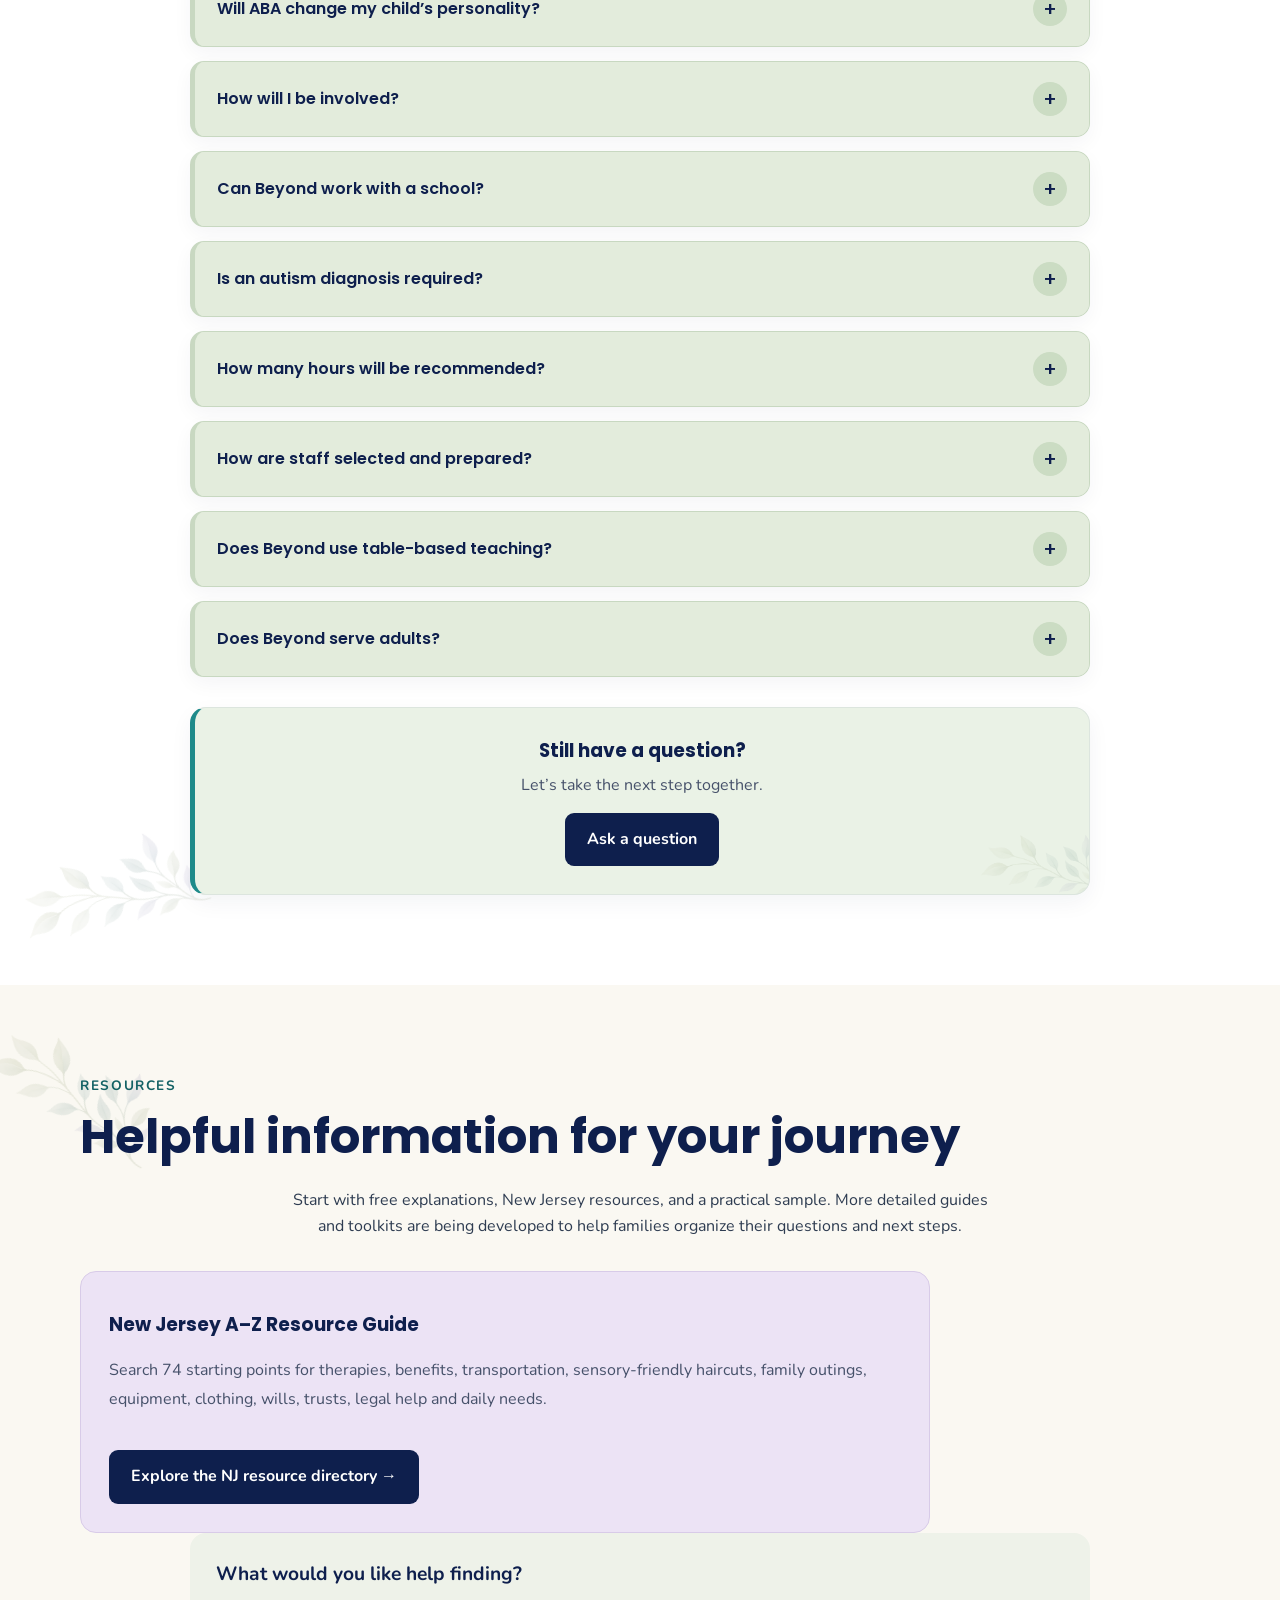
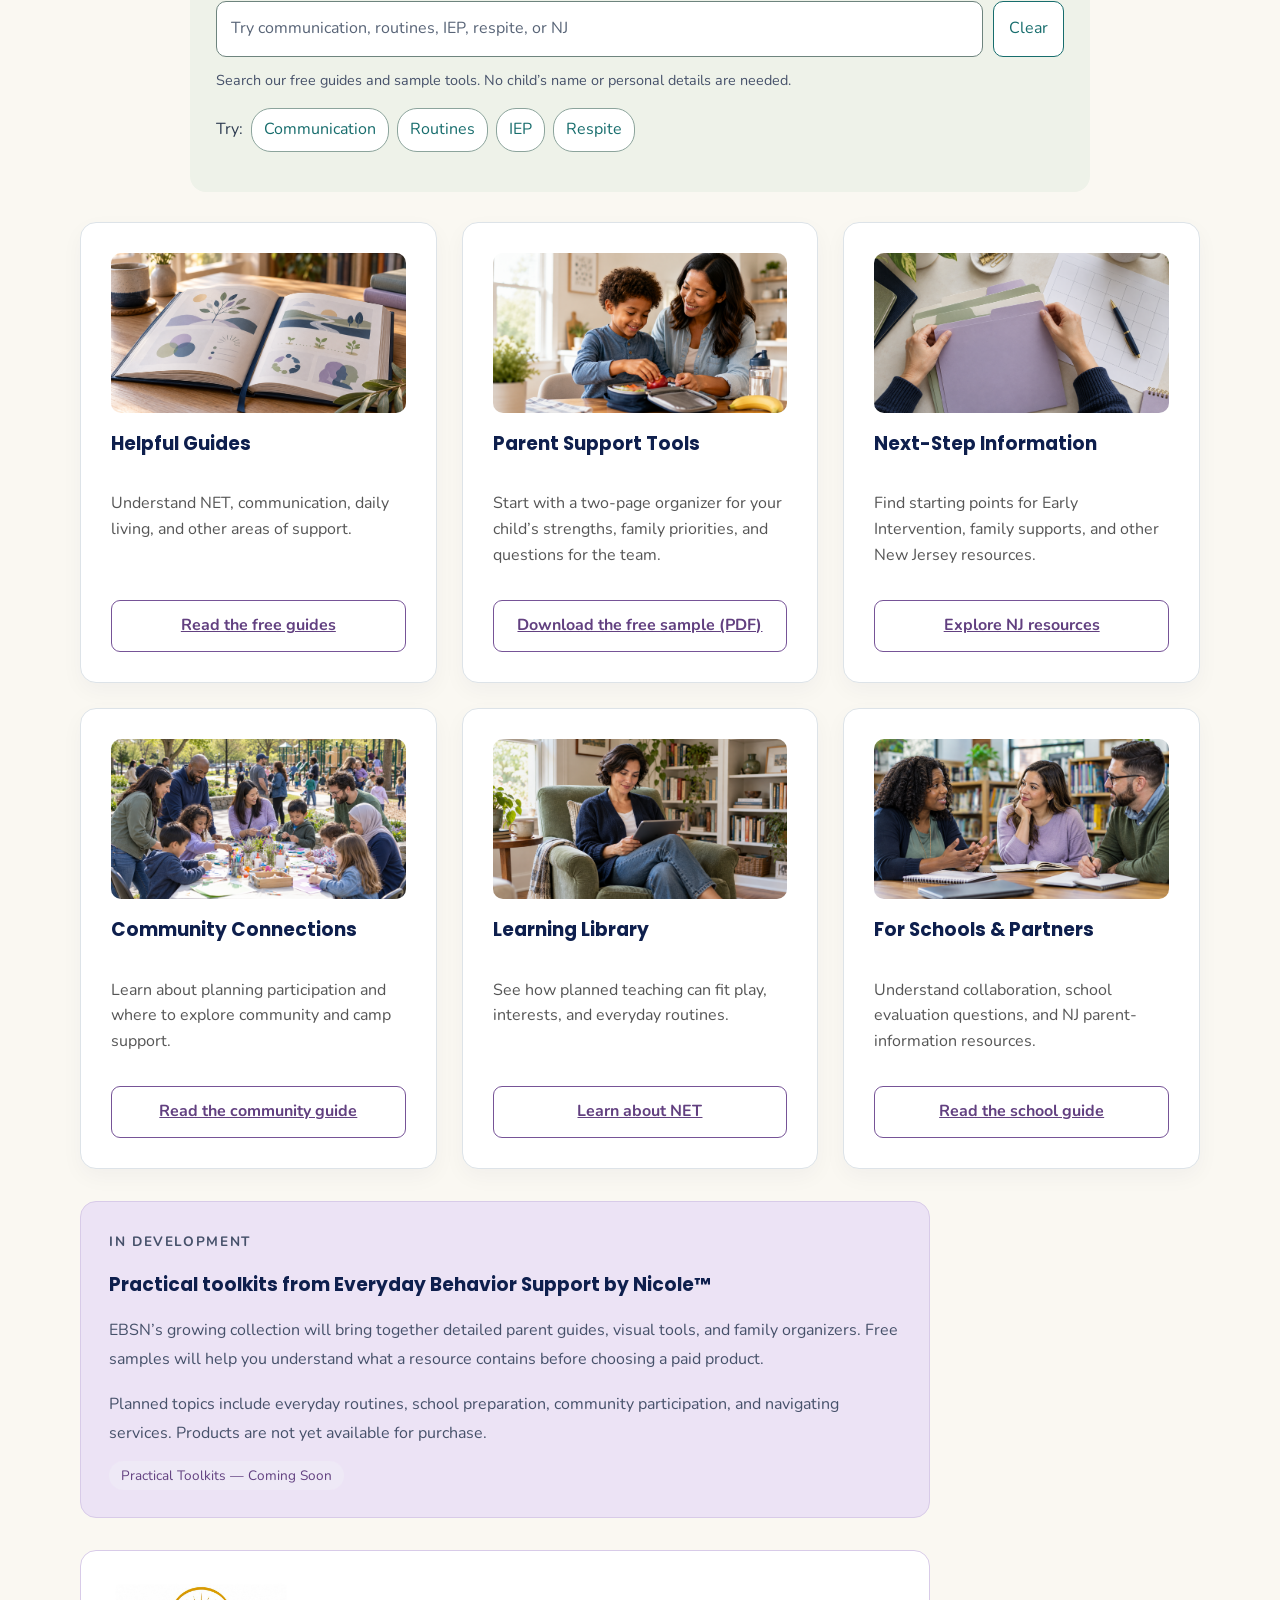
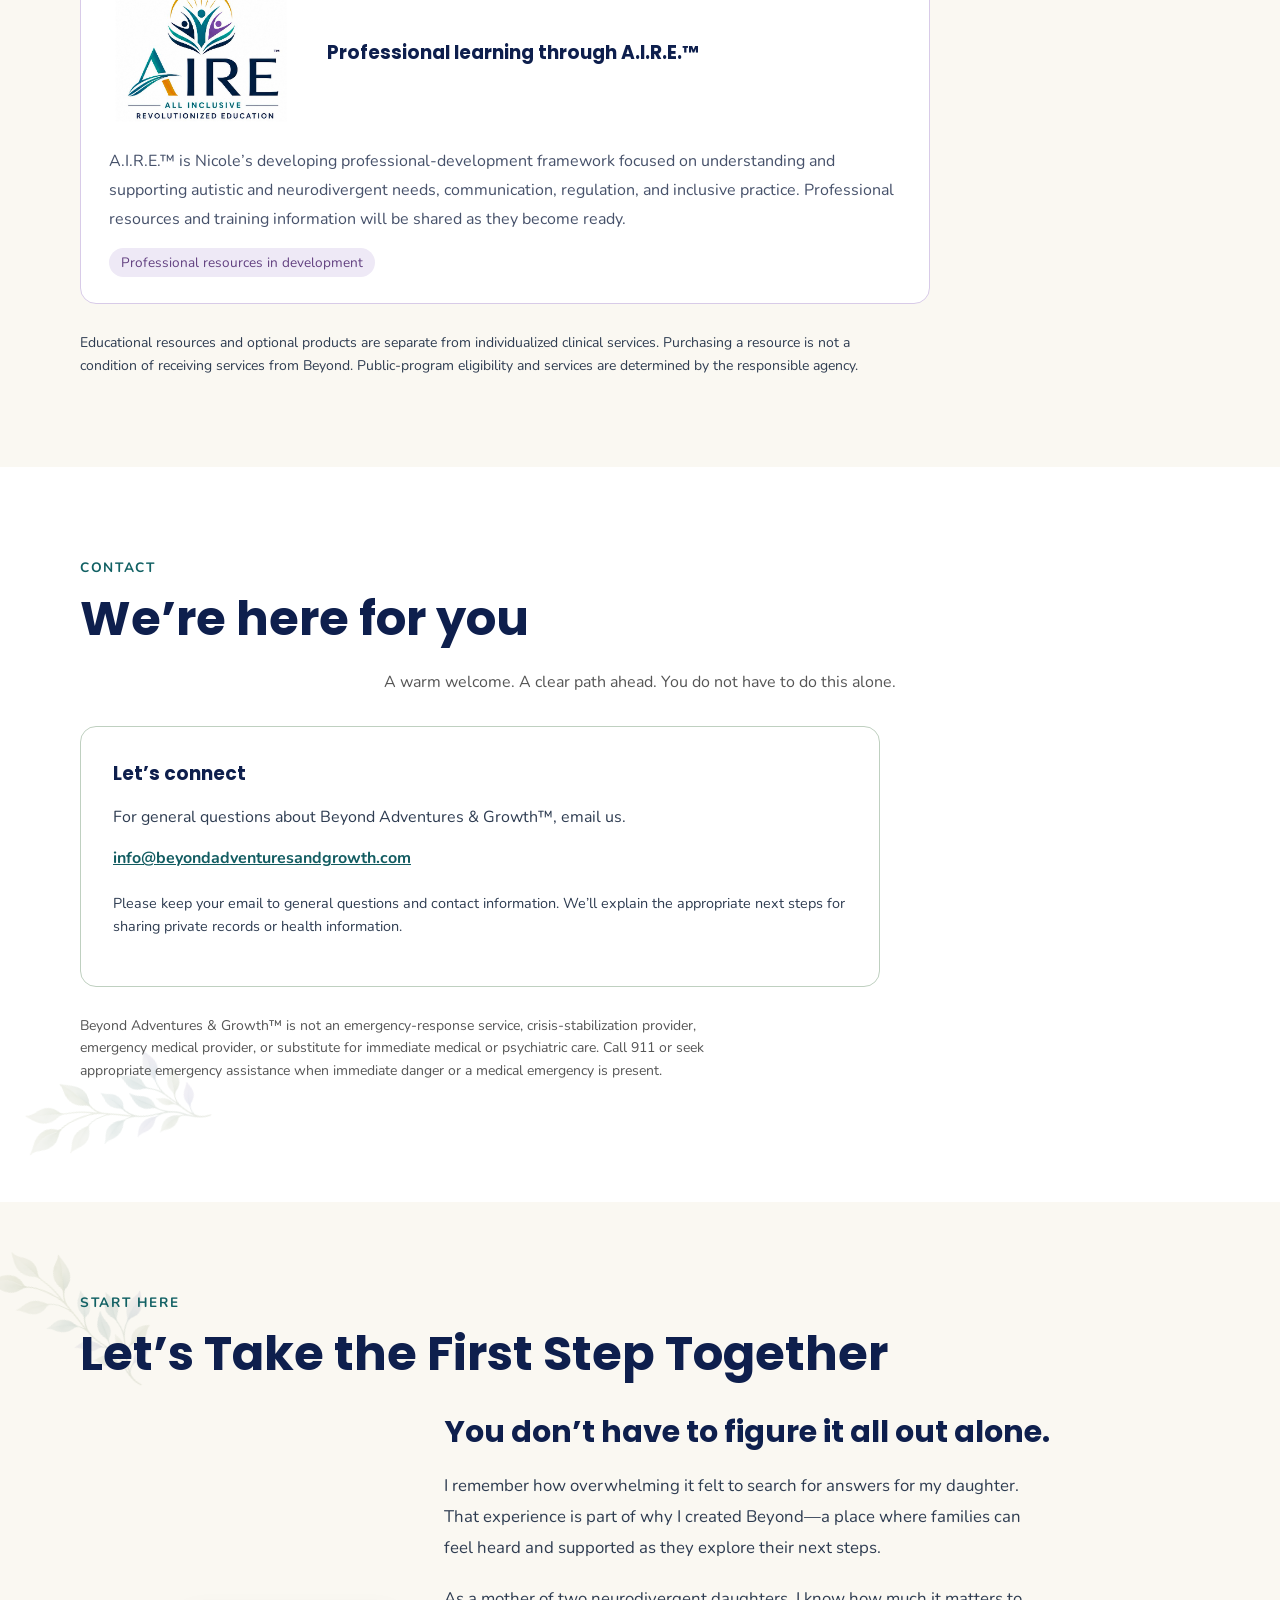
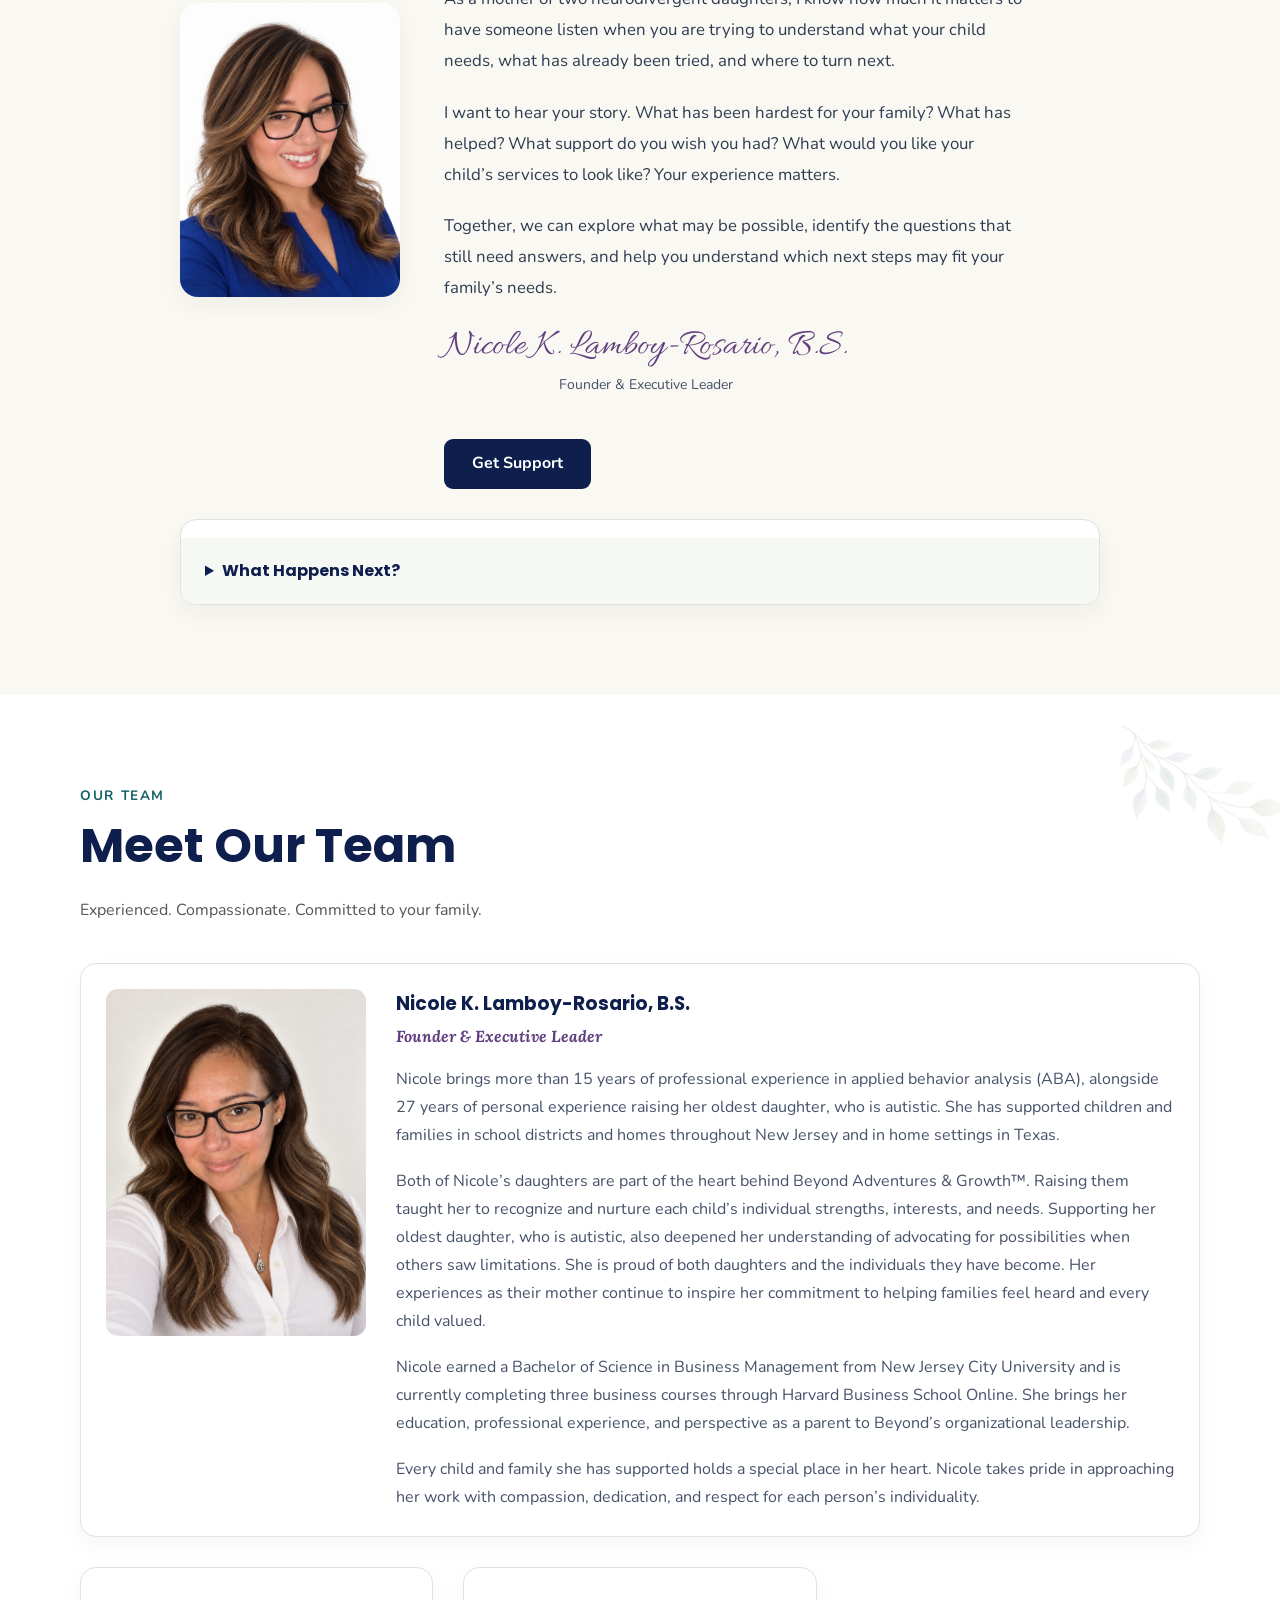
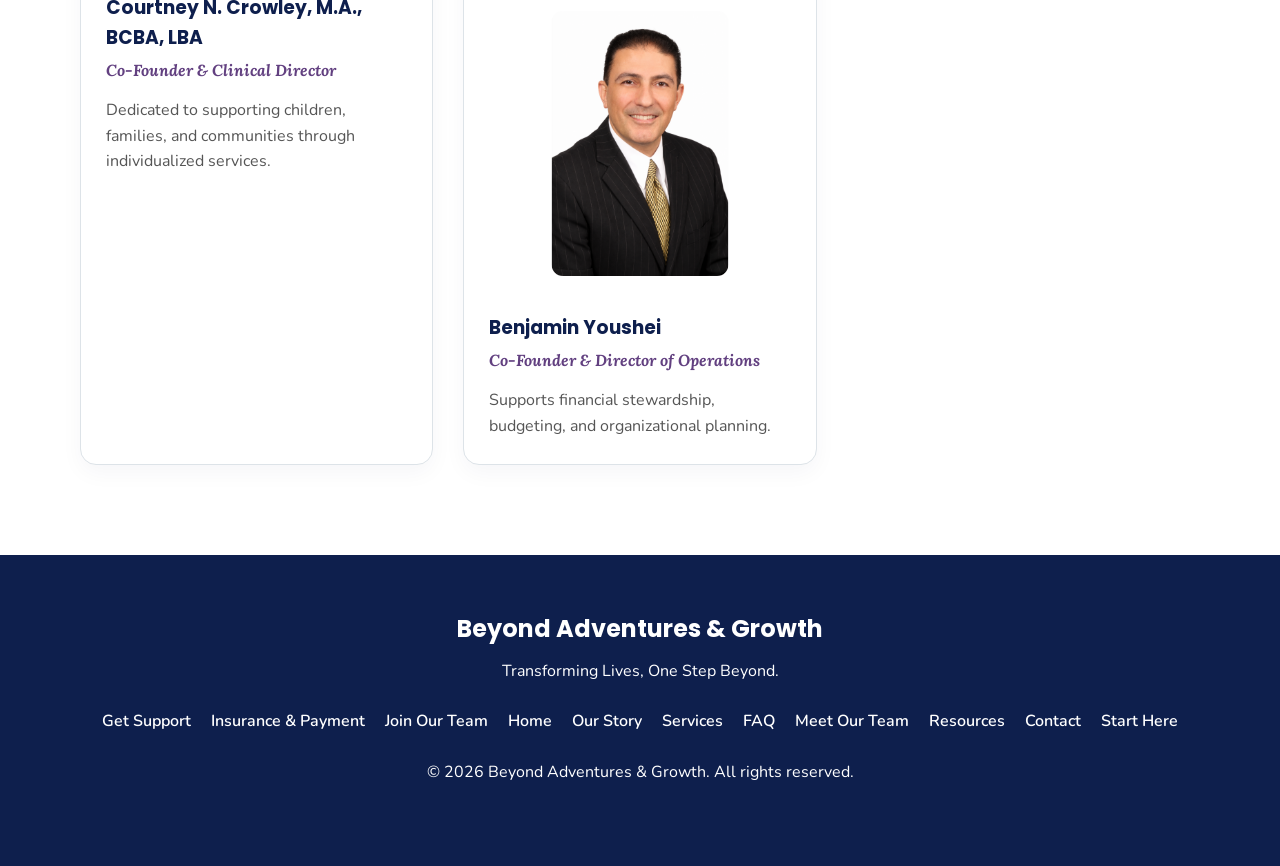
==== commit 3fe199c4: "Force visible service and FAQ colors in homepage" ====
--- a/index.html
+++ b/index.html
@@ -188,6 +188,19 @@
 <meta name="twitter:title" content="Beyond Adventures &amp; Growth™">
 <meta name="twitter:description" content="Explore Beyond Adventures &amp; Growth, our approach to supporting children and families, and helpful New Jersey resources.">
 <meta name="twitter:image" content="https://beyond-website-review.nkrosario1010.chatgpt.site/og.png">
+<style id="FORCE-SERVICE-FAQ-COLORS">
+#services .service-container > .support-card:nth-child(1){background:#DDE8D3!important;background-image:none!important}
+#services .service-container > .support-card:nth-child(2){background:#D6E9E5!important;background-image:none!important}
+#services .service-container > .support-card:nth-child(3){background:#E5D9F0!important;background-image:none!important}
+#services .service-container > .support-card:nth-child(4){background:#F3E3BD!important;background-image:none!important}
+#services .service-container > .support-card:nth-child(5){background:#DCE7F1!important;background-image:none!important}
+#services .service-container > .support-card:nth-child(6){background:#D8E6E1!important;background-image:none!important}
+#faq .faq-item,#faq .faq-item summary{background:#E3ECDC!important}
+#faq .faq-body{background:#F0F5EC!important}
+#faq .faq-item summary::after{background:#CBDCC3!important}
+#faq .faq-invitation{background:#EAF2E6!important}
+.hero,#services,#resources,#start-here{background:#FAF8F2!important}
+</style>
 </head>
 
 
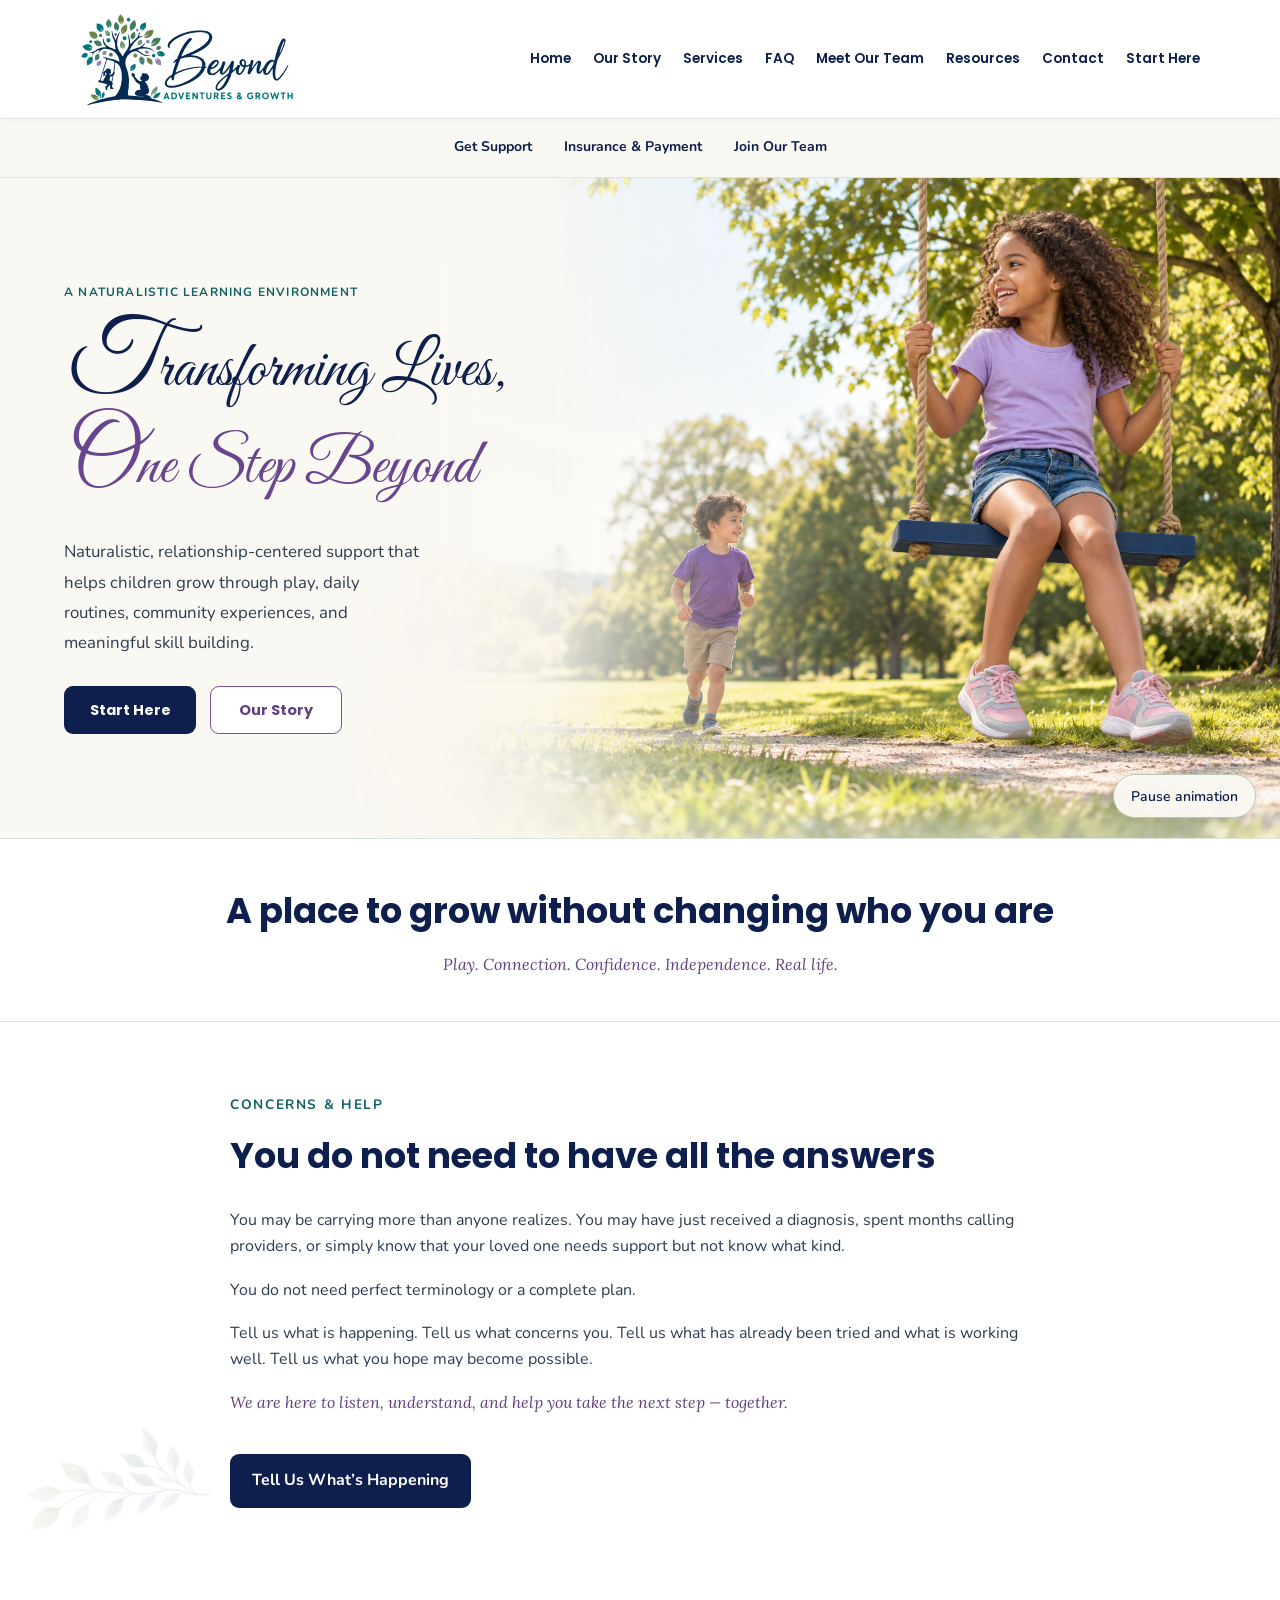
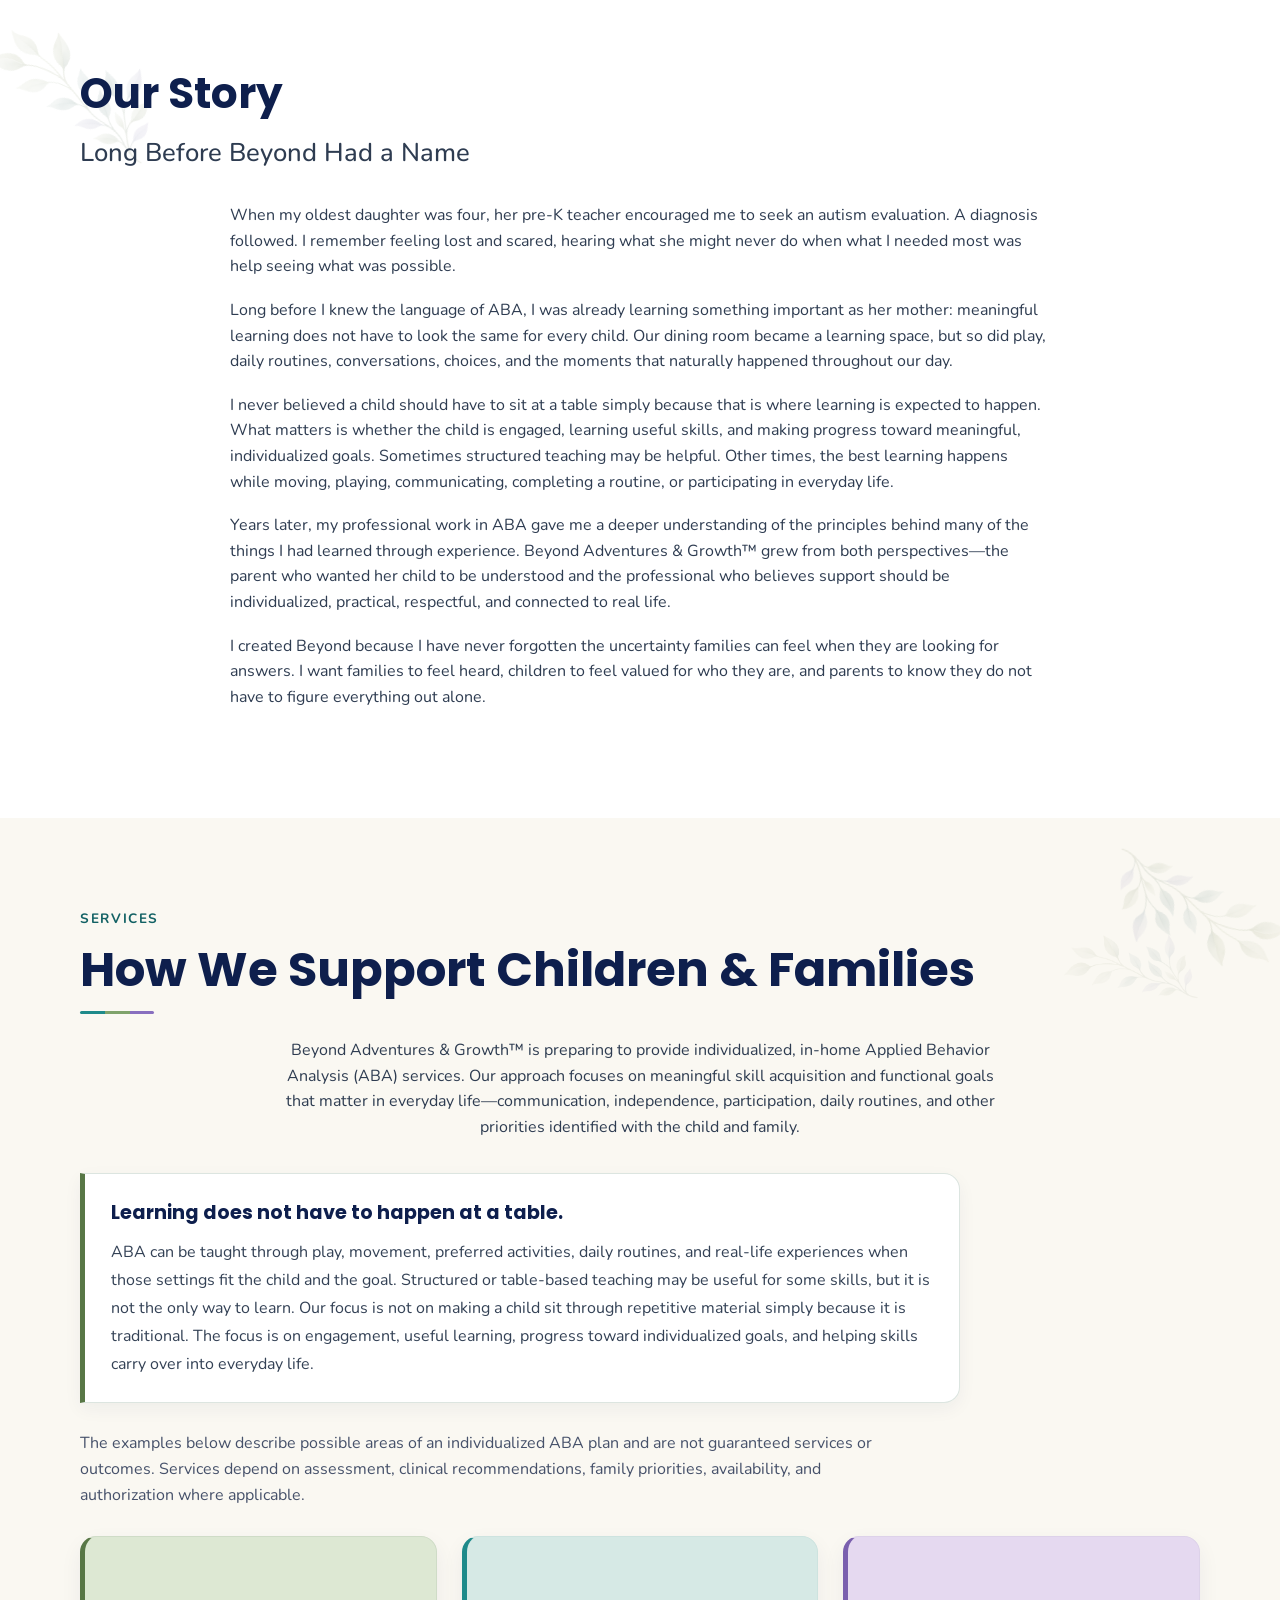
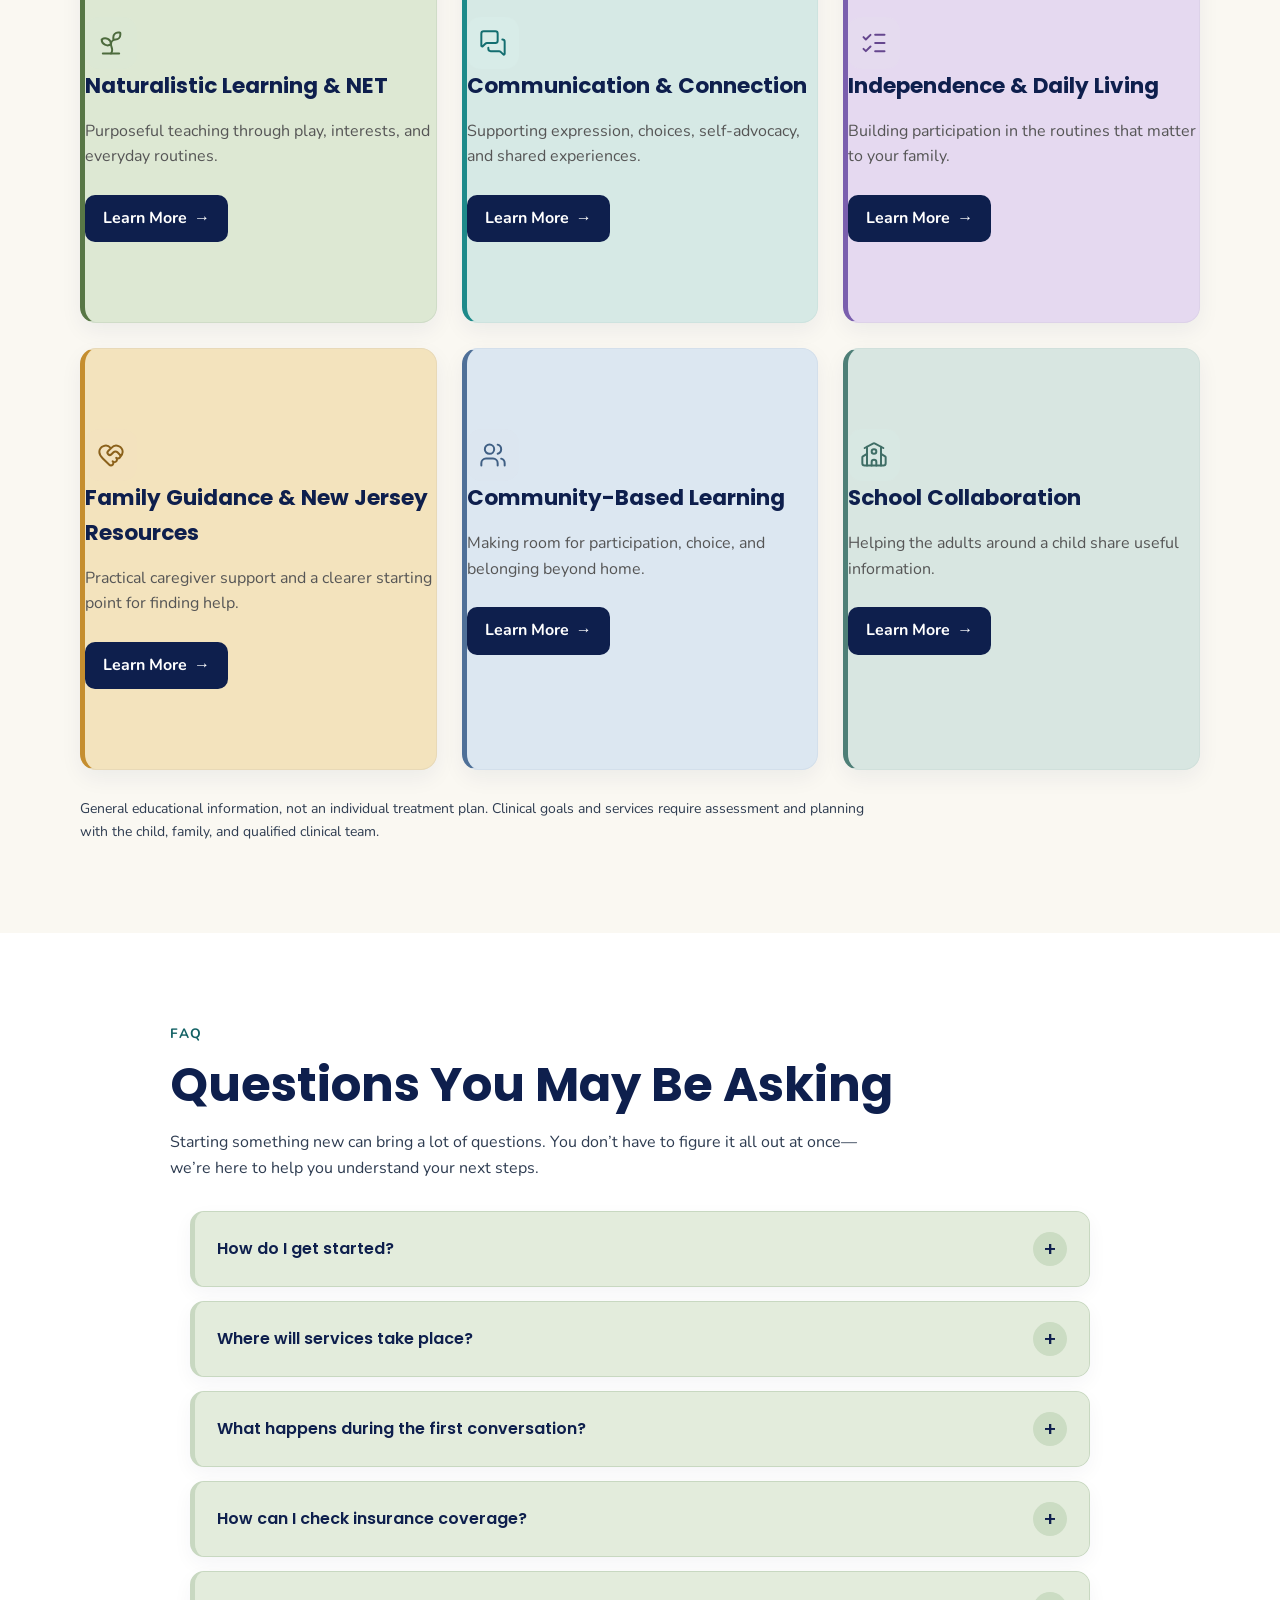
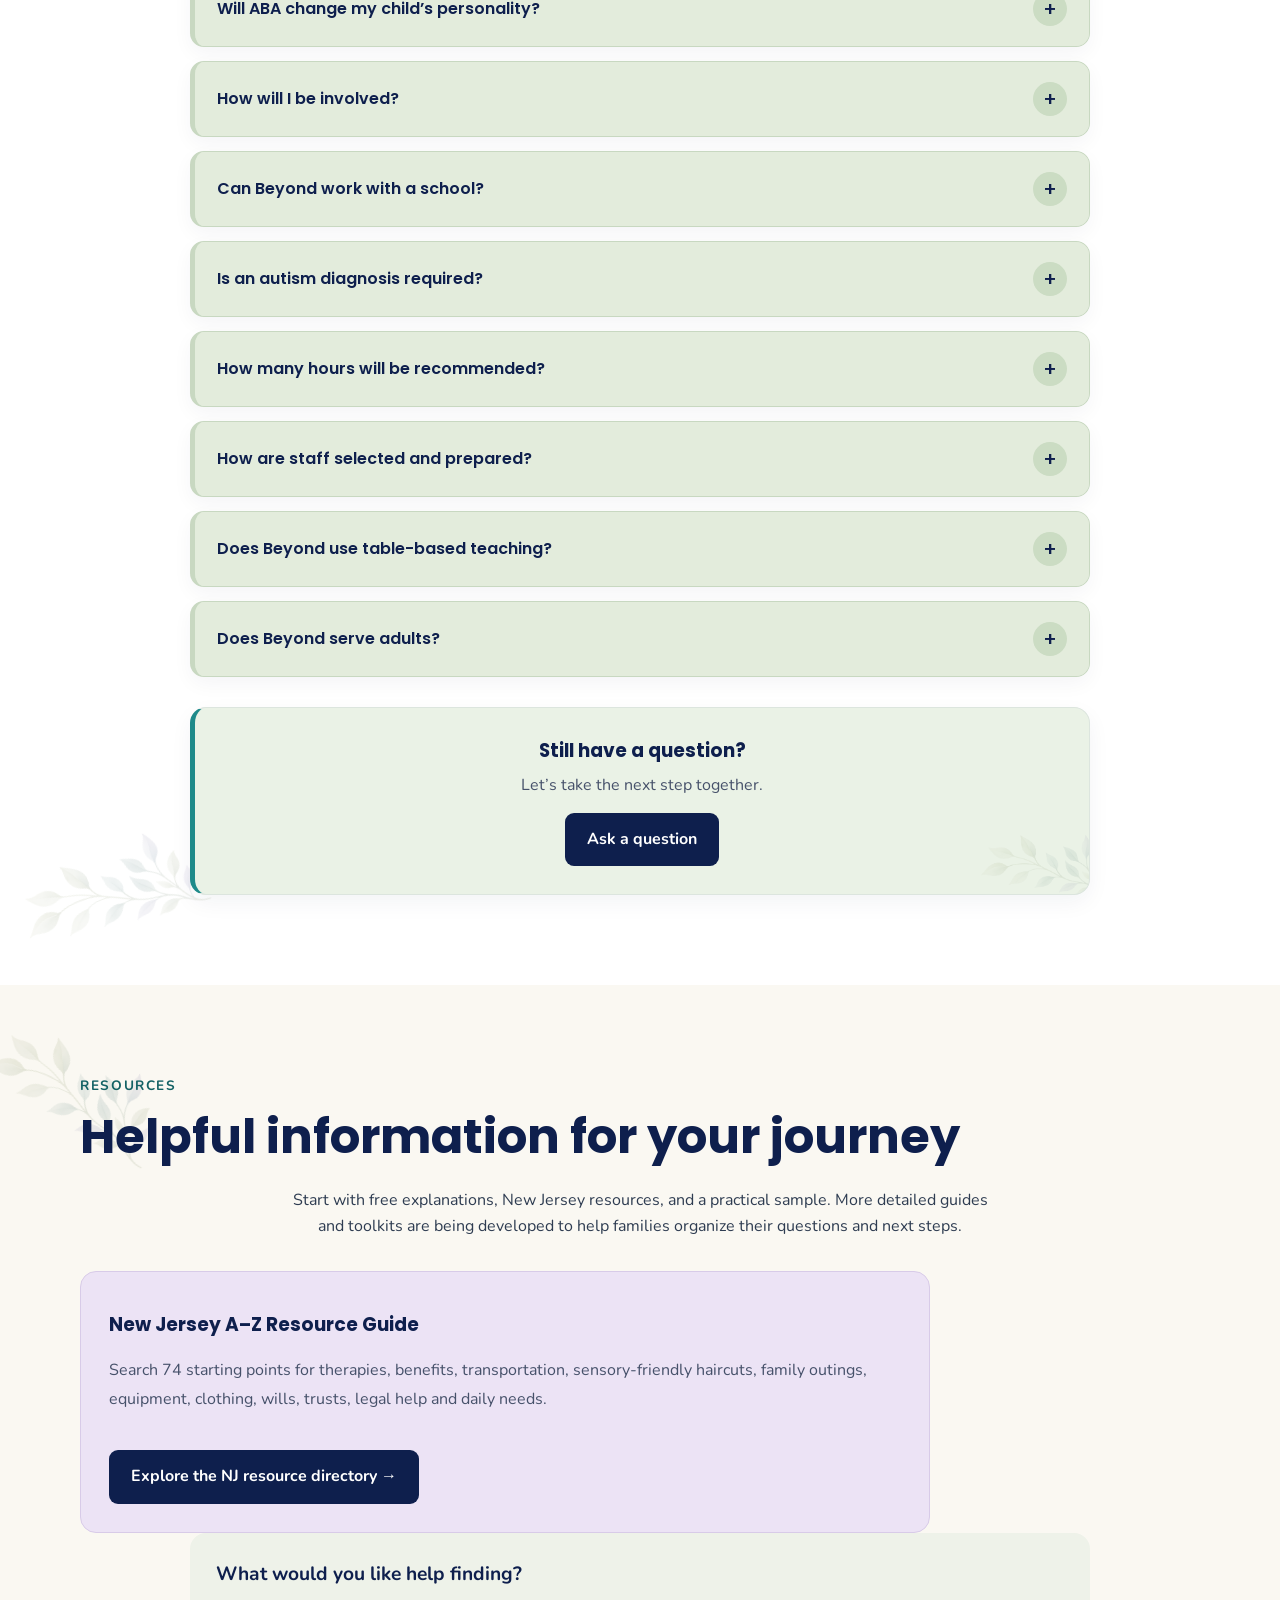
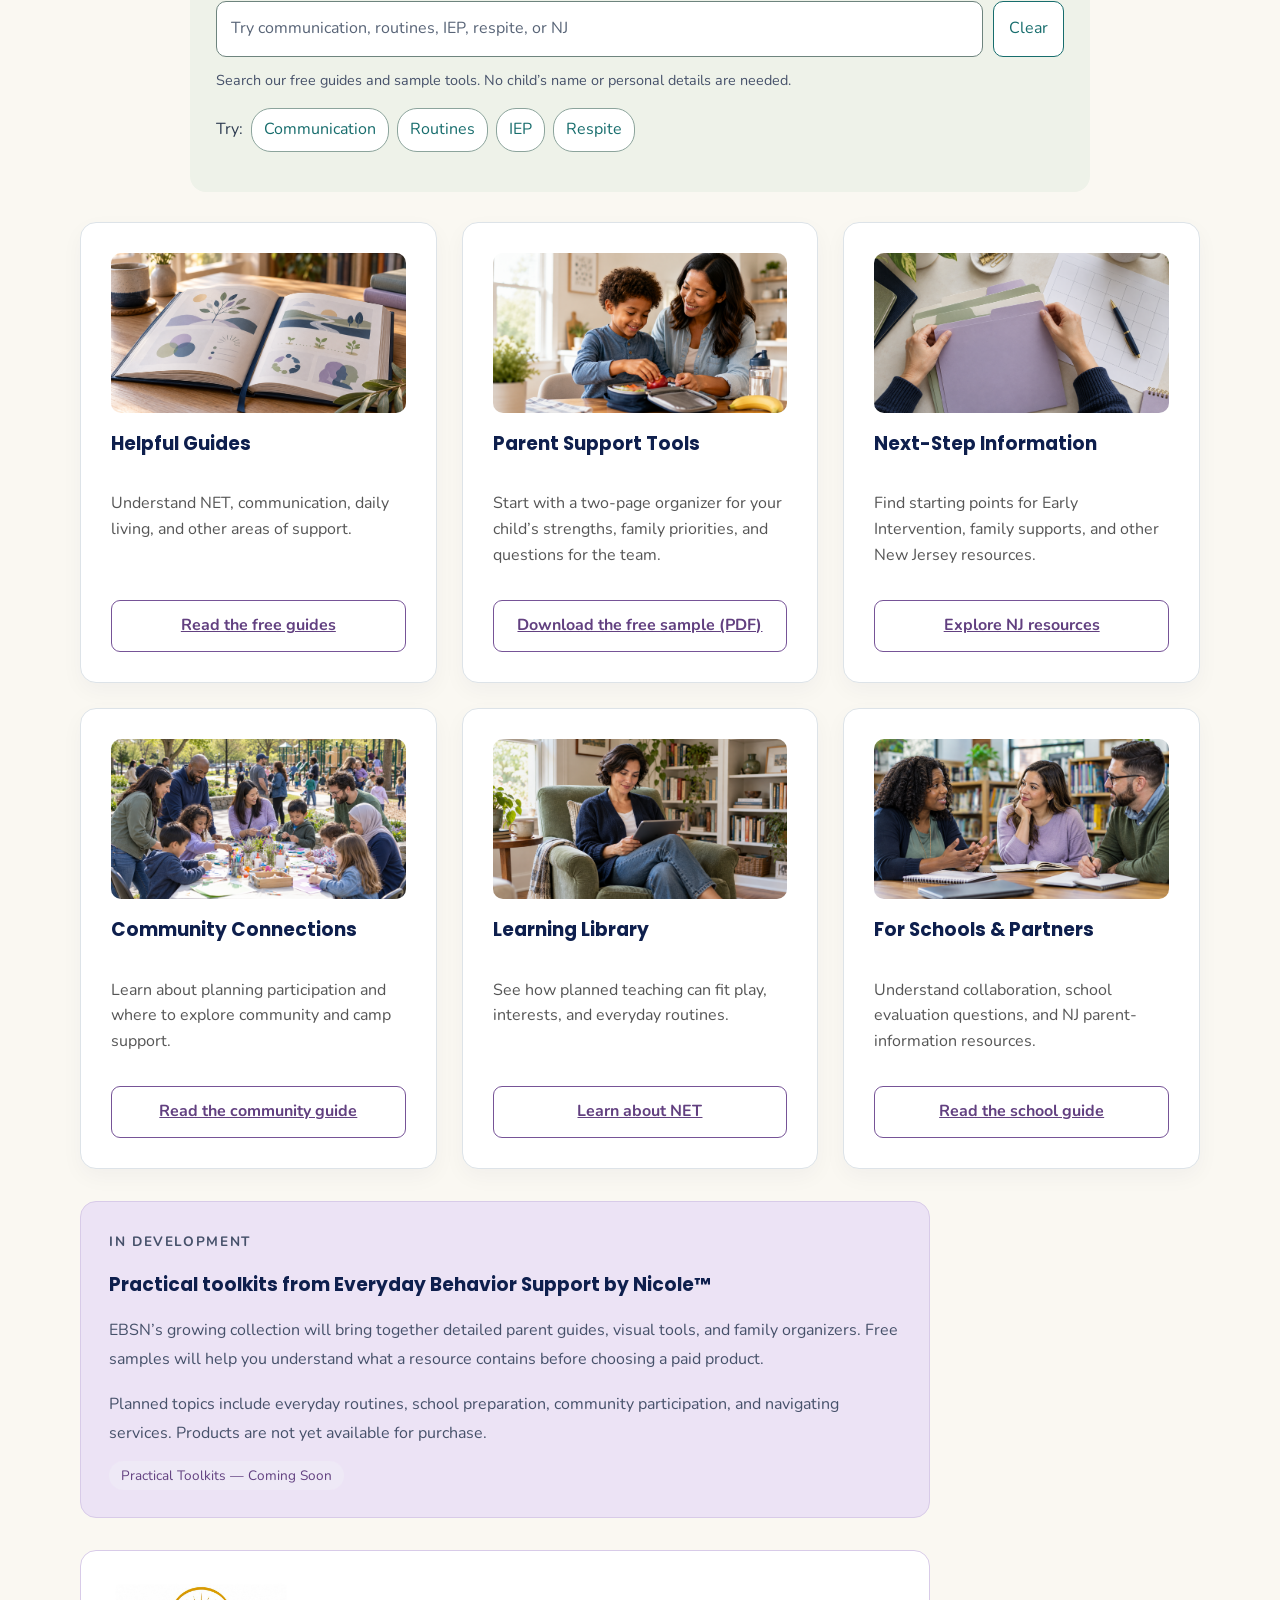
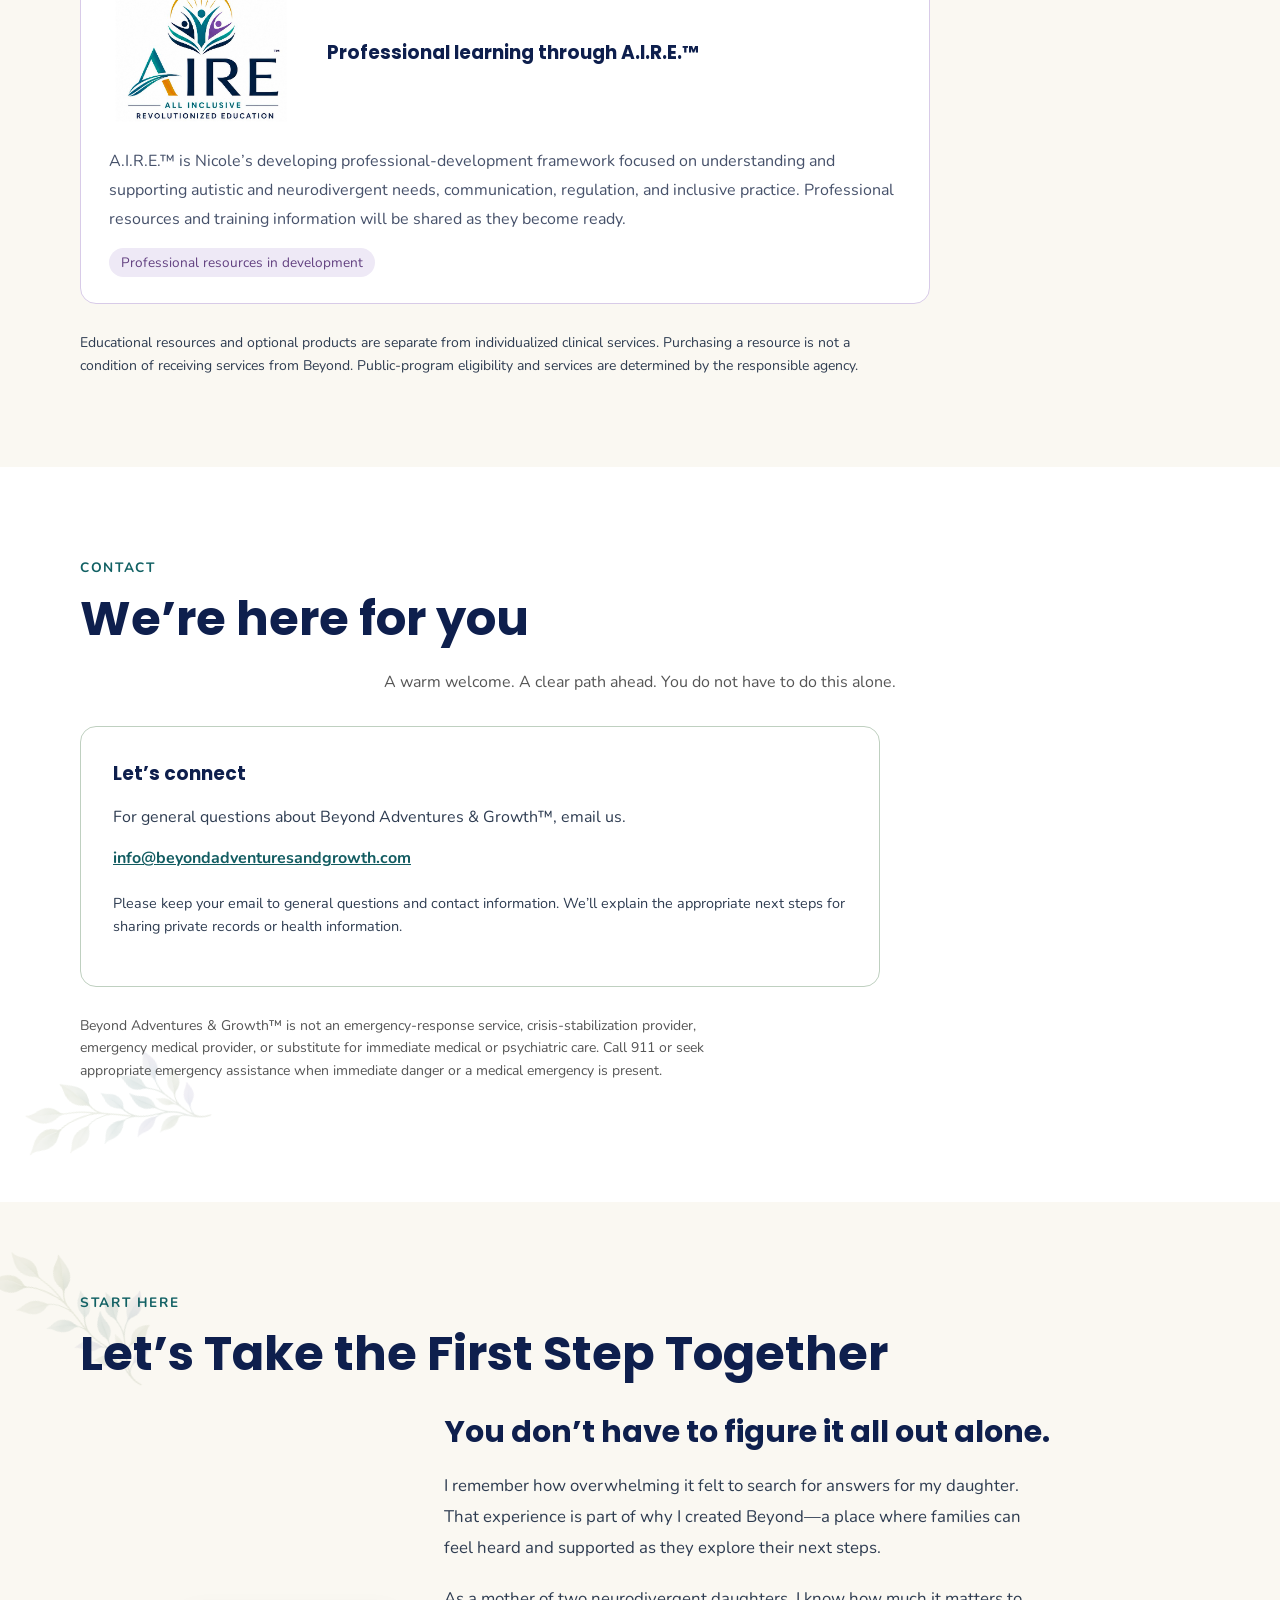
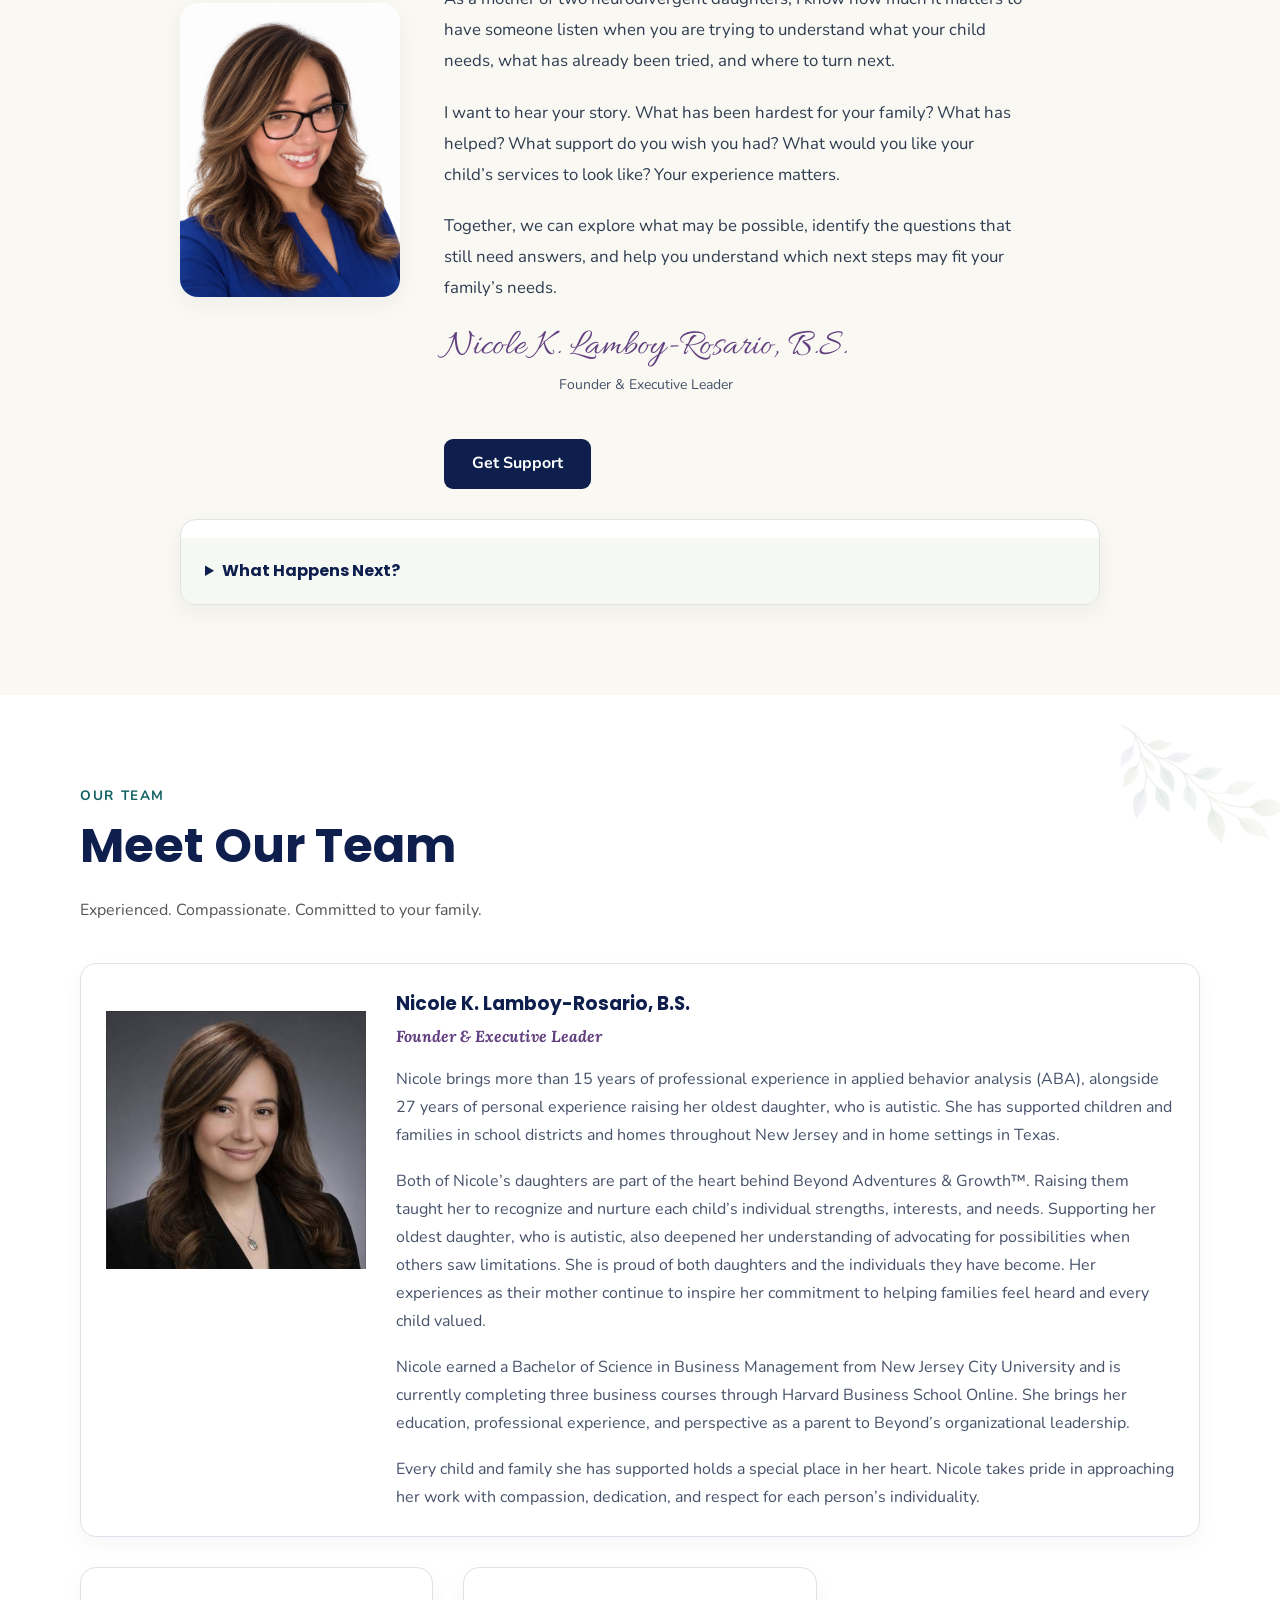
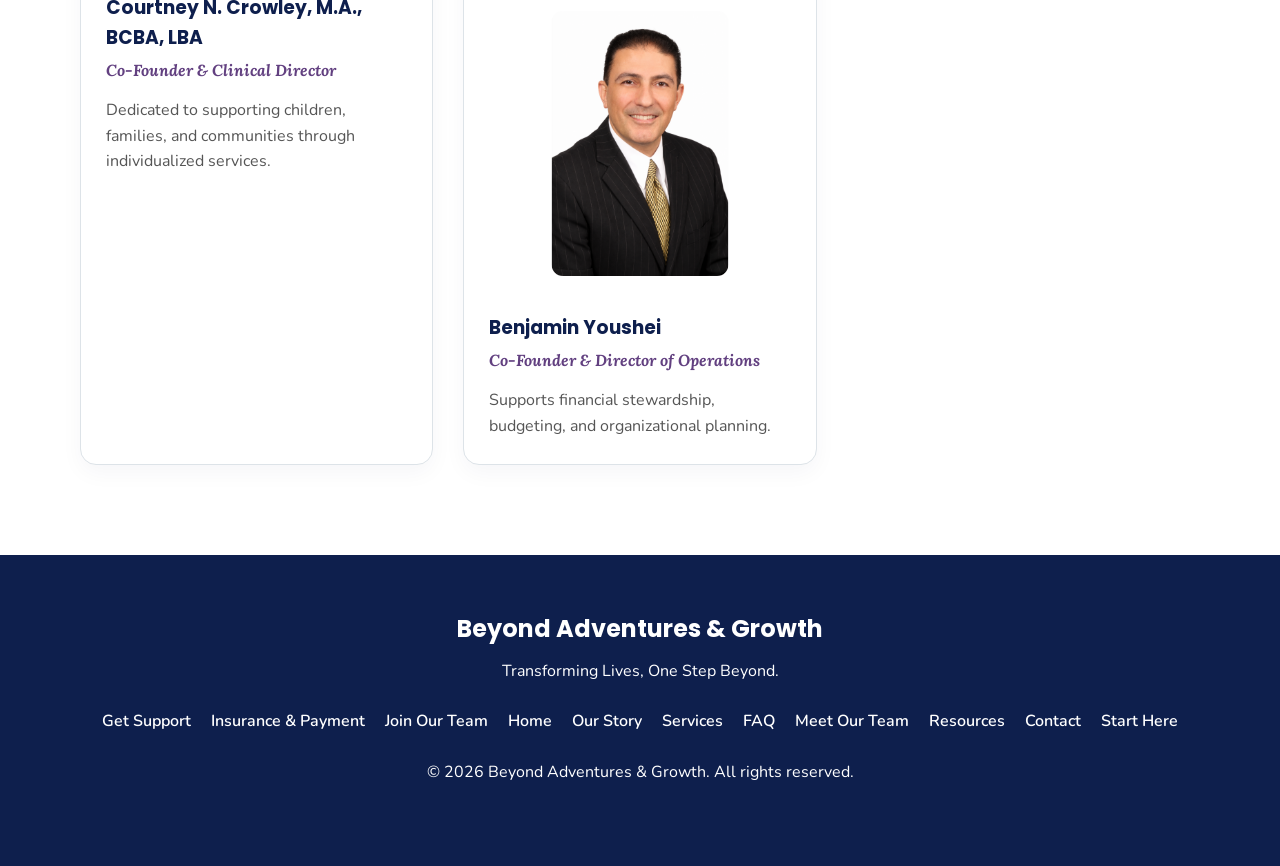
==== commit 8112a443: "Use Nicole professional portrait in team bio" ====
--- a/index.html
+++ b/index.html
@@ -368,7 +368,7 @@
              SERVICES
              ===================================== -->
 
-        <section class="services" id="services"><div class="section-container"><p class="eyebrow">Services</p><h2>How We Support Children &amp; Families</h2><p class="section-intro">Beyond Adventures &amp; Growth™ is preparing to provide individualized, in-home Applied Behavior Analysis (ABA) services. Our approach focuses on meaningful skill acquisition and functional goals that matter in everyday life—communication, independence, participation, daily routines, and other priorities identified with the child and family.</p><div class="aba-approach"><h3>Learning does not have to happen at a table.</h3><p>ABA can be taught through play, movement, preferred activities, daily routines, and real-life experiences when those settings fit the child and the goal. Structured or table-based teaching may be useful for some skills, but it is not the only way to learn. Our focus is not on making a child sit through repetitive material simply because it is traditional. The focus is on engagement, useful learning, progress toward individualized goals, and helping skills carry over into everyday life.</p></div><p class="service-scope">The examples below describe possible areas of an individualized ABA plan and are not guaranteed services or outcomes. Services depend on assessment, clinical recommendations, family priorities, availability, and authorization where applicable.</p><div class="service-container"><article class="service support-card" id="naturalistic-learning"><span class="service-icon" aria-hidden="true"><svg xmlns="http://www.w3.org/2000/svg" viewBox="0 0 24 24" width="28" height="28" fill="none" stroke="currentColor" stroke-width="1.7" stroke-linecap="round" stroke-linejoin="round" focusable="false"><path d="M14 9.536V7a4 4 0 0 1 4-4h1.5a.5.5 0 0 1 .5.5V5a4 4 0 0 1-4 4 4 4 0 0 0-4 4c0 2 1 3 1 5a5 5 0 0 1-1 3"/><path d="M4 9a5 5 0 0 1 8 4 5 5 0 0 1-8-4"/><path d="M5 21h14"/></svg></span><h3>Naturalistic Learning &amp; NET</h3><p>Purposeful teaching through play, interests, and everyday routines.</p><a class="support-toggle service-page-link" href="service-naturalistic-learning.html"><span>Learn More</span><span aria-hidden="true" class="toggle-symbol"> →</span></a></article><article class="service support-card" id="communication"><span class="service-icon" aria-hidden="true"><svg xmlns="http://www.w3.org/2000/svg" viewBox="0 0 24 24" width="28" height="28" fill="none" stroke="currentColor" stroke-width="1.7" stroke-linecap="round" stroke-linejoin="round" focusable="false"><path d="M16 10a2 2 0 0 1-2 2H6.828a2 2 0 0 0-1.414.586l-2.202 2.202A.71.71 0 0 1 2 14.286V4a2 2 0 0 1 2-2h10a2 2 0 0 1 2 2z"/><path d="M20 9a2 2 0 0 1 2 2v10.286a.71.71 0 0 1-1.212.502l-2.202-2.202A2 2 0 0 0 17.172 19H10a2 2 0 0 1-2-2v-1"/></svg></span><h3>Communication &amp; Connection</h3><p>Supporting expression, choices, self-advocacy, and shared experiences.</p><a class="support-toggle service-page-link" href="service-communication.html"><span>Learn More</span><span aria-hidden="true" class="toggle-symbol"> →</span></a></article><article class="service support-card" id="independence"><span class="service-icon" aria-hidden="true"><svg xmlns="http://www.w3.org/2000/svg" viewBox="0 0 24 24" width="28" height="28" fill="none" stroke="currentColor" stroke-width="1.7" stroke-linecap="round" stroke-linejoin="round" focusable="false"><path d="M13 5h8"/><path d="M13 12h8"/><path d="M13 19h8"/><path d="m3 17 2 2 4-4"/><path d="m3 7 2 2 4-4"/></svg></span><h3>Independence &amp; Daily Living</h3><p>Building participation in the routines that matter to your family.</p><a class="support-toggle service-page-link" href="service-independence.html"><span>Learn More</span><span aria-hidden="true" class="toggle-symbol"> →</span></a></article><article class="service support-card" id="family-guidance"><span class="service-icon" aria-hidden="true"><svg xmlns="http://www.w3.org/2000/svg" viewBox="0 0 24 24" width="28" height="28" fill="none" stroke="currentColor" stroke-width="1.7" stroke-linecap="round" stroke-linejoin="round" focusable="false"><path d="M19.414 14.414C21 12.828 22 11.5 22 9.5a5.5 5.5 0 0 0-9.591-3.676.6.6 0 0 1-.818.001A5.5 5.5 0 0 0 2 9.5c0 2.3 1.5 4 3 5.5l5.535 5.362a2 2 0 0 0 2.879.052 2.12 2.12 0 0 0-.004-3 2.124 2.124 0 1 0 3-3 2.124 2.124 0 0 0 3.004 0 2 2 0 0 0 0-2.828l-1.881-1.882a2.41 2.41 0 0 0-3.409 0l-1.71 1.71a2 2 0 0 1-2.828 0 2 2 0 0 1 0-2.828l2.823-2.762"/></svg></span><h3>Family Guidance &amp; New Jersey Resources</h3><p>Practical caregiver support and a clearer starting point for finding help.</p><a class="support-toggle service-page-link" href="service-family-guidance.html"><span>Learn More</span><span aria-hidden="true" class="toggle-symbol"> →</span></a></article><article class="service support-card" id="community-learning"><span class="service-icon" aria-hidden="true"><svg xmlns="http://www.w3.org/2000/svg" viewBox="0 0 24 24" width="28" height="28" fill="none" stroke="currentColor" stroke-width="1.7" stroke-linecap="round" stroke-linejoin="round" focusable="false"><path d="M16 21v-2a4 4 0 0 0-4-4H6a4 4 0 0 0-4 4v2"/><path d="M16 3.128a4 4 0 0 1 0 7.744"/><path d="M22 21v-2a4 4 0 0 0-3-3.87"/><circle cx="9" cy="7" r="4"/></svg></span><h3>Community-Based Learning</h3><p>Making room for participation, choice, and belonging beyond home.</p><a class="support-toggle service-page-link" href="service-community-learning.html"><span>Learn More</span><span aria-hidden="true" class="toggle-symbol"> →</span></a></article><article class="service support-card" id="school-collaboration"><span class="service-icon" aria-hidden="true"><svg xmlns="http://www.w3.org/2000/svg" viewBox="0 0 24 24" width="28" height="28" fill="none" stroke="currentColor" stroke-width="1.7" stroke-linecap="round" stroke-linejoin="round" focusable="false"><path d="M14 21v-3a2 2 0 0 0-4 0v3"/><path d="M18 4.933V21"/><path d="m4 6 7.106-3.79a2 2 0 0 1 1.788 0L20 6"/><path d="m6 11-3.52 2.147a1 1 0 0 0-.48.854V19a2 2 0 0 0 2 2h16a2 2 0 0 0 2-2v-5a1 1 0 0 0-.48-.853L18 11"/><path d="M6 4.933V21"/><circle cx="12" cy="9" r="2"/></svg></span><h3>School Collaboration</h3><p>Helping the adults around a child share useful information.</p><a class="support-toggle service-page-link" href="service-school-collaboration.html"><span>Learn More</span><span aria-hidden="true" class="toggle-symbol"> →</span></a></article></div><p class="service-footnote">General educational information, not an individual treatment plan. Clinical goals and services require assessment and planning with the child, family, and qualified clinical team.</p></div></section>
+        <section class="services" id="services"><div class="section-container"><p class="eyebrow">Services</p><h2>How We Support Children &amp; Families</h2><p class="section-intro">Beyond Adventures &amp; Growth™ is preparing to provide individualized, in-home Applied Behavior Analysis (ABA) services. Our approach focuses on meaningful skill acquisition and functional goals that matter in everyday life—communication, independence, participation, daily routines, and other priorities identified with the child and family.</p><div class="aba-approach"><h3>Learning does not have to happen at a table.</h3><p>ABA can be taught through play, movement, preferred activities, daily routines, and real-life experiences when those settings fit the child and the goal. Structured or table-based teaching may be useful for some skills, but it is not the only way to learn. Our focus is not on making a child sit through repetitive material simply because it is traditional. The focus is on engagement, useful learning, progress toward individualized goals, and helping skills carry over into everyday life.</p></div><p class="service-scope">The examples below describe possible areas of an individualized ABA plan and are not guaranteed services or outcomes. Services depend on assessment, clinical recommendations, family priorities, availability, and authorization where applicable.</p><div class="service-container"><article class="service support-card" id="naturalistic-learning" style="background:#DDE8D3 !important;background-image:none !important;"><span class="service-icon" aria-hidden="true"><svg xmlns="http://www.w3.org/2000/svg" viewBox="0 0 24 24" width="28" height="28" fill="none" stroke="currentColor" stroke-width="1.7" stroke-linecap="round" stroke-linejoin="round" focusable="false"><path d="M14 9.536V7a4 4 0 0 1 4-4h1.5a.5.5 0 0 1 .5.5V5a4 4 0 0 1-4 4 4 4 0 0 0-4 4c0 2 1 3 1 5a5 5 0 0 1-1 3"/><path d="M4 9a5 5 0 0 1 8 4 5 5 0 0 1-8-4"/><path d="M5 21h14"/></svg></span><h3>Naturalistic Learning &amp; NET</h3><p>Purposeful teaching through play, interests, and everyday routines.</p><a class="support-toggle service-page-link" href="service-naturalistic-learning.html"><span>Learn More</span><span aria-hidden="true" class="toggle-symbol"> →</span></a></article><article class="service support-card" id="communication" style="background:#D6E9E5 !important;background-image:none !important;"><span class="service-icon" aria-hidden="true"><svg xmlns="http://www.w3.org/2000/svg" viewBox="0 0 24 24" width="28" height="28" fill="none" stroke="currentColor" stroke-width="1.7" stroke-linecap="round" stroke-linejoin="round" focusable="false"><path d="M16 10a2 2 0 0 1-2 2H6.828a2 2 0 0 0-1.414.586l-2.202 2.202A.71.71 0 0 1 2 14.286V4a2 2 0 0 1 2-2h10a2 2 0 0 1 2 2z"/><path d="M20 9a2 2 0 0 1 2 2v10.286a.71.71 0 0 1-1.212.502l-2.202-2.202A2 2 0 0 0 17.172 19H10a2 2 0 0 1-2-2v-1"/></svg></span><h3>Communication &amp; Connection</h3><p>Supporting expression, choices, self-advocacy, and shared experiences.</p><a class="support-toggle service-page-link" href="service-communication.html"><span>Learn More</span><span aria-hidden="true" class="toggle-symbol"> →</span></a></article><article class="service support-card" id="independence" style="background:#E5D9F0 !important;background-image:none !important;"><span class="service-icon" aria-hidden="true"><svg xmlns="http://www.w3.org/2000/svg" viewBox="0 0 24 24" width="28" height="28" fill="none" stroke="currentColor" stroke-width="1.7" stroke-linecap="round" stroke-linejoin="round" focusable="false"><path d="M13 5h8"/><path d="M13 12h8"/><path d="M13 19h8"/><path d="m3 17 2 2 4-4"/><path d="m3 7 2 2 4-4"/></svg></span><h3>Independence &amp; Daily Living</h3><p>Building participation in the routines that matter to your family.</p><a class="support-toggle service-page-link" href="service-independence.html"><span>Learn More</span><span aria-hidden="true" class="toggle-symbol"> →</span></a></article><article class="service support-card" id="family-guidance" style="background:#F3E3BD !important;background-image:none !important;"><span class="service-icon" aria-hidden="true"><svg xmlns="http://www.w3.org/2000/svg" viewBox="0 0 24 24" width="28" height="28" fill="none" stroke="currentColor" stroke-width="1.7" stroke-linecap="round" stroke-linejoin="round" focusable="false"><path d="M19.414 14.414C21 12.828 22 11.5 22 9.5a5.5 5.5 0 0 0-9.591-3.676.6.6 0 0 1-.818.001A5.5 5.5 0 0 0 2 9.5c0 2.3 1.5 4 3 5.5l5.535 5.362a2 2 0 0 0 2.879.052 2.12 2.12 0 0 0-.004-3 2.124 2.124 0 1 0 3-3 2.124 2.124 0 0 0 3.004 0 2 2 0 0 0 0-2.828l-1.881-1.882a2.41 2.41 0 0 0-3.409 0l-1.71 1.71a2 2 0 0 1-2.828 0 2 2 0 0 1 0-2.828l2.823-2.762"/></svg></span><h3>Family Guidance &amp; New Jersey Resources</h3><p>Practical caregiver support and a clearer starting point for finding help.</p><a class="support-toggle service-page-link" href="service-family-guidance.html"><span>Learn More</span><span aria-hidden="true" class="toggle-symbol"> →</span></a></article><article class="service support-card" id="community-learning" style="background:#DCE7F1 !important;background-image:none !important;"><span class="service-icon" aria-hidden="true"><svg xmlns="http://www.w3.org/2000/svg" viewBox="0 0 24 24" width="28" height="28" fill="none" stroke="currentColor" stroke-width="1.7" stroke-linecap="round" stroke-linejoin="round" focusable="false"><path d="M16 21v-2a4 4 0 0 0-4-4H6a4 4 0 0 0-4 4v2"/><path d="M16 3.128a4 4 0 0 1 0 7.744"/><path d="M22 21v-2a4 4 0 0 0-3-3.87"/><circle cx="9" cy="7" r="4"/></svg></span><h3>Community-Based Learning</h3><p>Making room for participation, choice, and belonging beyond home.</p><a class="support-toggle service-page-link" href="service-community-learning.html"><span>Learn More</span><span aria-hidden="true" class="toggle-symbol"> →</span></a></article><article class="service support-card" id="school-collaboration" style="background:#D8E6E1 !important;background-image:none !important;"><span class="service-icon" aria-hidden="true"><svg xmlns="http://www.w3.org/2000/svg" viewBox="0 0 24 24" width="28" height="28" fill="none" stroke="currentColor" stroke-width="1.7" stroke-linecap="round" stroke-linejoin="round" focusable="false"><path d="M14 21v-3a2 2 0 0 0-4 0v3"/><path d="M18 4.933V21"/><path d="m4 6 7.106-3.79a2 2 0 0 1 1.788 0L20 6"/><path d="m6 11-3.52 2.147a1 1 0 0 0-.48.854V19a2 2 0 0 0 2 2h16a2 2 0 0 0 2-2v-5a1 1 0 0 0-.48-.853L18 11"/><path d="M6 4.933V21"/><circle cx="12" cy="9" r="2"/></svg></span><h3>School Collaboration</h3><p>Helping the adults around a child share useful information.</p><a class="support-toggle service-page-link" href="service-school-collaboration.html"><span>Learn More</span><span aria-hidden="true" class="toggle-symbol"> →</span></a></article></div><p class="service-footnote">General educational information, not an individual treatment plan. Clinical goals and services require assessment and planning with the child, family, and qualified clinical team.</p></div></section>
 
 
 
@@ -399,7 +399,7 @@
              FAQ
              ===================================== -->
 
-        <section class="faq" id="faq"><div class="section-container"><p class="eyebrow">FAQ</p><h2>Questions You May Be Asking</h2><p class="section-intro">Starting something new can bring a lot of questions. You don’t have to figure it all out at once—we’re here to help you understand your next steps.</p><div class="faq-container"><details class="faq-item"><summary>How do I get started?</summary><div class="faq-body"><p>Start with our <a href="get-support.html">Get Support page</a> for contact options and an overview of the next steps. You do not need to have everything figured out before asking a general question. Beyond is preparing to launch; reaching out does not confirm enrollment or a service start date.</p></div></details><details class="faq-item"><summary>Where will services take place?</summary><div class="faq-body"><p>Beyond plans to begin with in-home ABA services in New Jersey. A center is not currently established. Service areas and availability will be confirmed as staffing and launch arrangements are finalized.</p></div></details><details class="faq-item"><summary>What happens during the first conversation?</summary><div class="faq-body"><p>Our planned first conversation is a chance to listen: what matters to your family, what has helped, and what you hope support could look like. We can then discuss availability and possible next steps. For now, please keep email inquiries general and do not send medical records or other sensitive health information.</p></div></details><details class="faq-item"><summary>How can I check insurance coverage?</summary><div class="faq-body"><p>Visit our <a href="insurance.html">Insurance &amp; Payment page</a> for current information. Accepted plans have not yet been confirmed. You can also contact your insurer to ask about your benefits and any referral or authorization requirements; coverage must be verified before services begin.</p></div></details><details class="faq-item"><summary>Will ABA change my child’s personality?</summary><div class="faq-body"><p>The purpose of ethical, individualized ABA should not be to erase personality, identity, harmless differences, interests, or individuality. Goals should address meaningful skills and barriers related to communication, safety, participation, autonomy, learning, relationships, independence, and quality of life.</p></div></details><details class="faq-item"><summary>How will I be involved?</summary><div class="faq-body"><p>Caregiver involvement depends on the person’s age, service model, living situation, treatment goals, clinical recommendations, and funding requirements. Caregiver education is intended to build understanding and confidence — not blame or evaluate families.</p></div></details><details class="faq-item"><summary>Can Beyond work with a school?</summary><div class="faq-body"><p>School collaboration or school-based services may be available when clinically appropriate and when required consent, authorization, funding, school approval, and operational arrangements are in place.</p></div></details><details class="faq-item"><summary>Is an autism diagnosis required?</summary><div class="faq-body"><p>Insurance-based ABA services may require an autism diagnosis and a prescription or referral depending on the payer and applicable requirements. Beyond may also develop supports that are not limited to one diagnosis, subject to scope, licensing, funding, and program availability.</p></div></details><details class="faq-item"><summary>How many hours will be recommended?</summary><div class="faq-body"><p>A responsible recommendation cannot be made before an appropriate assessment. Recommendations depend on individual needs, goals, functioning, environment, participation, medical necessity when applicable, and funding requirements.</p></div></details><details class="faq-item"><summary>How are staff selected and prepared?</summary><div class="faq-body"><p>Beyond considers experience, training, communication style, schedule, clinical needs, environmental demands, and overall fit. Staff receive orientation, plan-specific preparation, supervision, and ongoing support according to their role.</p></div></details><details class="faq-item"><summary>Does Beyond use table-based teaching?</summary><div class="faq-body"><p>Structured teaching may be used when clinically appropriate. Beyond also emphasizes naturalistic teaching because skills need to be useful during everyday routines and in real environments.</p></div></details><details class="faq-item"><summary>Does Beyond serve adults?</summary><div class="faq-body"><p>Beyond is being developed with a lifespan vision. Launch populations and services will depend on clinical appropriateness, licensing, staffing, funding, and current program capacity.</p></div></details></div><div class="faq-invitation"><h3>Still have a question?</h3><p>Let’s take the next step together.</p><a class="primary-link" href="get-support.html">Ask a question</a></div></div></section>
+        <section class="faq" id="faq"><div class="section-container"><p class="eyebrow">FAQ</p><h2>Questions You May Be Asking</h2><p class="section-intro">Starting something new can bring a lot of questions. You don’t have to figure it all out at once—we’re here to help you understand your next steps.</p><div class="faq-container"><details class="faq-item" style="background:#E3ECDC !important;">><summary style="background:#E3ECDC !important;">How do I get started?</summary><div class="faq-body"><p>Start with our <a href="get-support.html">Get Support page</a> for contact options and an overview of the next steps. You do not need to have everything figured out before asking a general question. Beyond is preparing to launch; reaching out does not confirm enrollment or a service start date.</p></div></details><details class="faq-item" style="background:#E3ECDC !important;">><summary style="background:#E3ECDC !important;">Where will services take place?</summary><div class="faq-body"><p>Beyond plans to begin with in-home ABA services in New Jersey. A center is not currently established. Service areas and availability will be confirmed as staffing and launch arrangements are finalized.</p></div></details><details class="faq-item" style="background:#E3ECDC !important;">><summary style="background:#E3ECDC !important;">What happens during the first conversation?</summary><div class="faq-body"><p>Our planned first conversation is a chance to listen: what matters to your family, what has helped, and what you hope support could look like. We can then discuss availability and possible next steps. For now, please keep email inquiries general and do not send medical records or other sensitive health information.</p></div></details><details class="faq-item" style="background:#E3ECDC !important;">><summary style="background:#E3ECDC !important;">How can I check insurance coverage?</summary><div class="faq-body"><p>Visit our <a href="insurance.html">Insurance &amp; Payment page</a> for current information. Accepted plans have not yet been confirmed. You can also contact your insurer to ask about your benefits and any referral or authorization requirements; coverage must be verified before services begin.</p></div></details><details class="faq-item" style="background:#E3ECDC !important;">><summary style="background:#E3ECDC !important;">Will ABA change my child’s personality?</summary><div class="faq-body"><p>The purpose of ethical, individualized ABA should not be to erase personality, identity, harmless differences, interests, or individuality. Goals should address meaningful skills and barriers related to communication, safety, participation, autonomy, learning, relationships, independence, and quality of life.</p></div></details><details class="faq-item" style="background:#E3ECDC !important;">><summary style="background:#E3ECDC !important;">How will I be involved?</summary><div class="faq-body"><p>Caregiver involvement depends on the person’s age, service model, living situation, treatment goals, clinical recommendations, and funding requirements. Caregiver education is intended to build understanding and confidence — not blame or evaluate families.</p></div></details><details class="faq-item" style="background:#E3ECDC !important;">><summary style="background:#E3ECDC !important;">Can Beyond work with a school?</summary><div class="faq-body"><p>School collaboration or school-based services may be available when clinically appropriate and when required consent, authorization, funding, school approval, and operational arrangements are in place.</p></div></details><details class="faq-item" style="background:#E3ECDC !important;">><summary style="background:#E3ECDC !important;">Is an autism diagnosis required?</summary><div class="faq-body"><p>Insurance-based ABA services may require an autism diagnosis and a prescription or referral depending on the payer and applicable requirements. Beyond may also develop supports that are not limited to one diagnosis, subject to scope, licensing, funding, and program availability.</p></div></details><details class="faq-item" style="background:#E3ECDC !important;">><summary style="background:#E3ECDC !important;">How many hours will be recommended?</summary><div class="faq-body"><p>A responsible recommendation cannot be made before an appropriate assessment. Recommendations depend on individual needs, goals, functioning, environment, participation, medical necessity when applicable, and funding requirements.</p></div></details><details class="faq-item" style="background:#E3ECDC !important;">><summary style="background:#E3ECDC !important;">How are staff selected and prepared?</summary><div class="faq-body"><p>Beyond considers experience, training, communication style, schedule, clinical needs, environmental demands, and overall fit. Staff receive orientation, plan-specific preparation, supervision, and ongoing support according to their role.</p></div></details><details class="faq-item" style="background:#E3ECDC !important;">><summary style="background:#E3ECDC !important;">Does Beyond use table-based teaching?</summary><div class="faq-body"><p>Structured teaching may be used when clinically appropriate. Beyond also emphasizes naturalistic teaching because skills need to be useful during everyday routines and in real environments.</p></div></details><details class="faq-item" style="background:#E3ECDC !important;">><summary style="background:#E3ECDC !important;">Does Beyond serve adults?</summary><div class="faq-body"><p>Beyond is being developed with a lifespan vision. Launch populations and services will depend on clinical appropriateness, licensing, staffing, funding, and current program capacity.</p></div></details></div><div class="faq-invitation"><h3>Still have a question?</h3><p>Let’s take the next step together.</p><a class="primary-link" href="get-support.html">Ask a question</a></div></div></section>
 
 
 
@@ -462,7 +462,7 @@
 
                     <!-- Team Member 1 -->
 <article class="team-member founder-bio"><img
-                            src="images/nicole-team-white-shirt.png" loading="eager" decoding="async" width="1086" height="1448"
+                            src="images/nicole-grad-professional.jpg" loading="eager" decoding="async" width="360" height="357"
                             alt="Nicole K. Lamboy-Rosario"><div class="founder-bio-text"><h3>Nicole K. Lamboy-Rosario, B.S.</h3><p class="job-title">Founder &amp; Executive Leader</p><p>Nicole brings more than 15 years of professional experience in applied behavior analysis (ABA), alongside 27 years of personal experience raising her oldest daughter, who is autistic. She has supported children and families in school districts and homes throughout New Jersey and in home settings in Texas.</p><p>Both of Nicole’s daughters are part of the heart behind Beyond Adventures &amp; Growth™. Raising them taught her to recognize and nurture each child’s individual strengths, interests, and needs. Supporting her oldest daughter, who is autistic, also deepened her understanding of advocating for possibilities when others saw limitations. She is proud of both daughters and the individuals they have become. Her experiences as their mother continue to inspire her commitment to helping families feel heard and every child valued.</p><p>Nicole earned a Bachelor of Science in Business Management from New Jersey City University and is currently completing three business courses through Harvard Business School Online. She brings her education, professional experience, and perspective as a parent to Beyond’s organizational leadership.</p><p>Every child and family she has supported holds a special place in her heart. Nicole takes pride in approaching her work with compassion, dedication, and respect for each person’s individuality.</p></div></article>
 <!-- Team Member 2 -->
 
@@ -575,6 +575,10 @@
     <script src="script.js"></script>
     <script src="swing-motion.js?v=20261006-motion2"></script>
 
-<script>document.querySelectorAll('[data-theme]').forEach(button=>button.addEventListener('click',()=>{document.documentElement.classList.toggle('flyer-colors',button.dataset.theme==='flyer');document.querySelectorAll('[data-theme]').forEach(b=>b.setAttribute('aria-pressed',String(b===button)))}));</script></body>
+<script>document.querySelectorAll('[data-theme]').forEach(button=>button.addEventListener('click',()=>{document.documentElement.classList.toggle('flyer-colors',button.dataset.theme==='flyer');document.querySelectorAll('[data-theme]').forEach(b=>b.setAttribute('aria-pressed',String(b===button)))}));</script><style id="DIRECT-CARD-FILL-FIX">
+#faq .faq-body{background:#F0F5EC !important}
+#faq .faq-item summary::after{background:#CBDCC3 !important}
+</style>
+</body>
 
 </html>
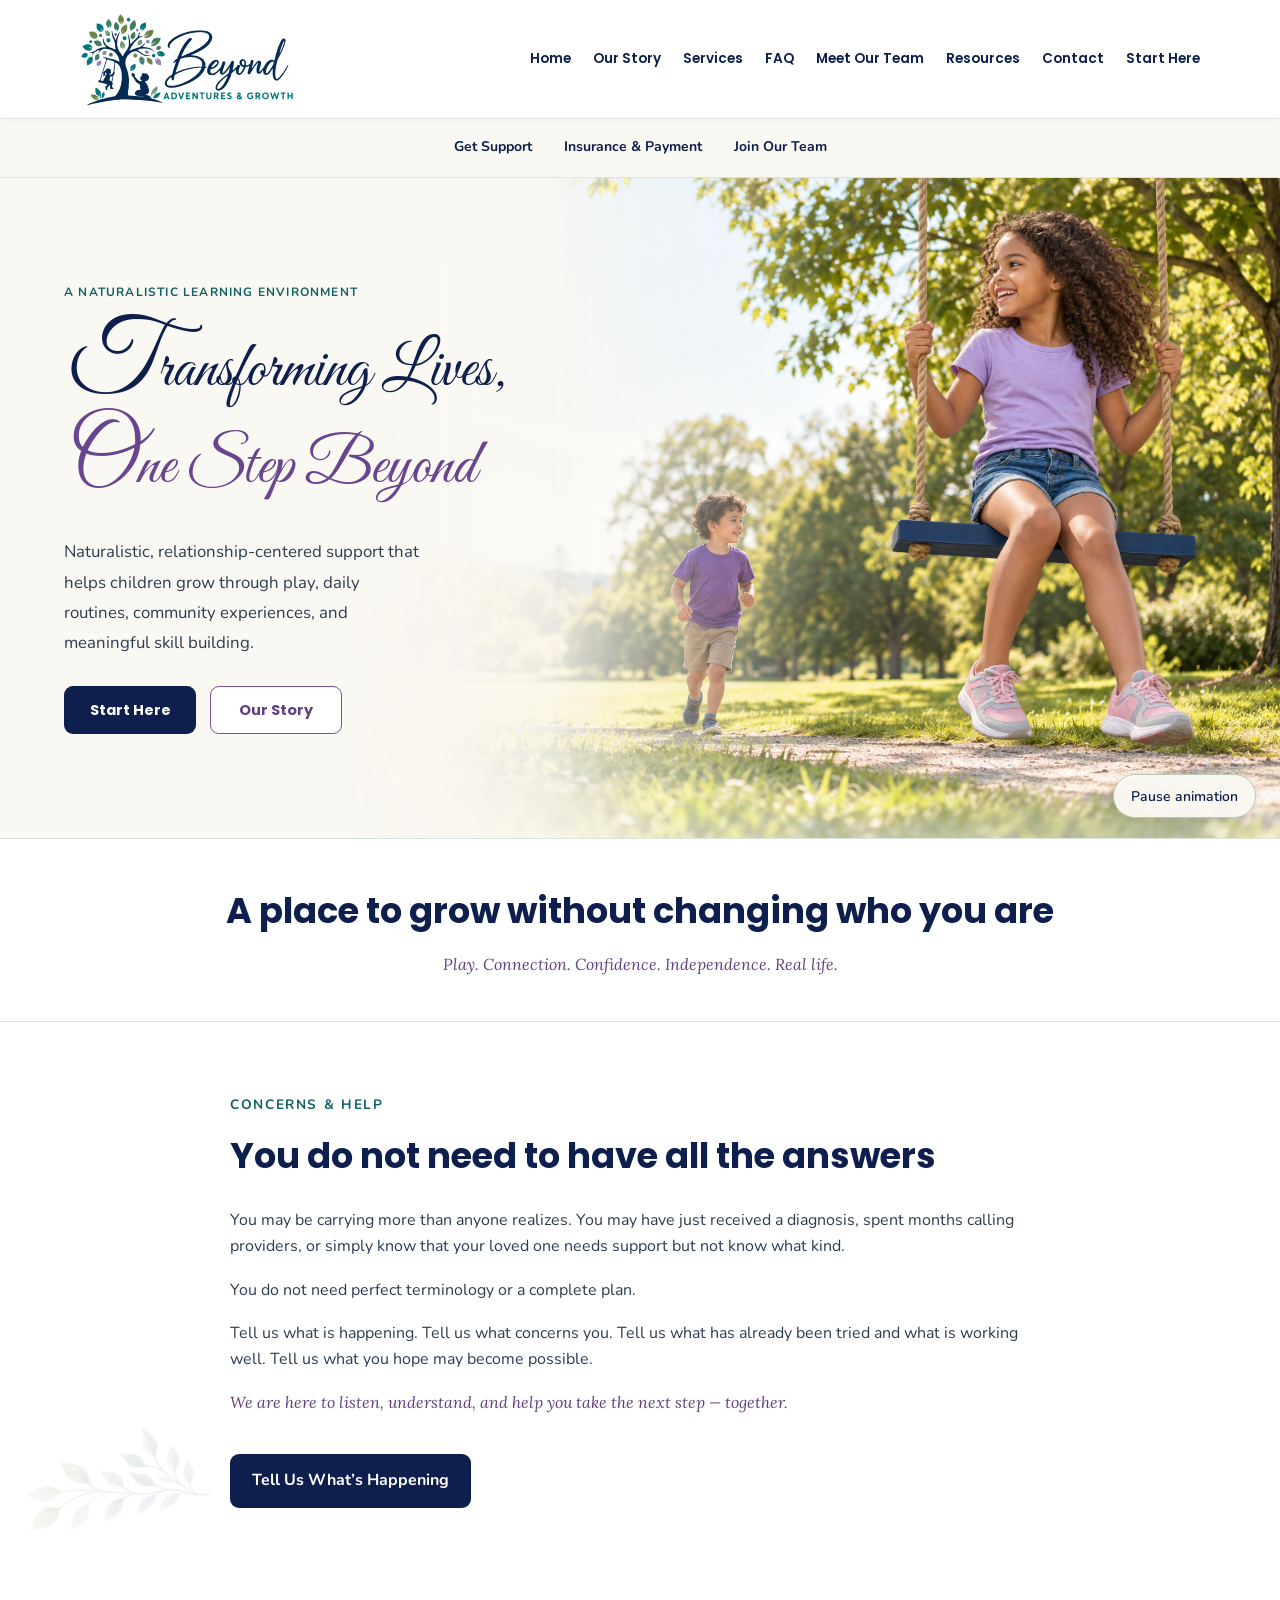
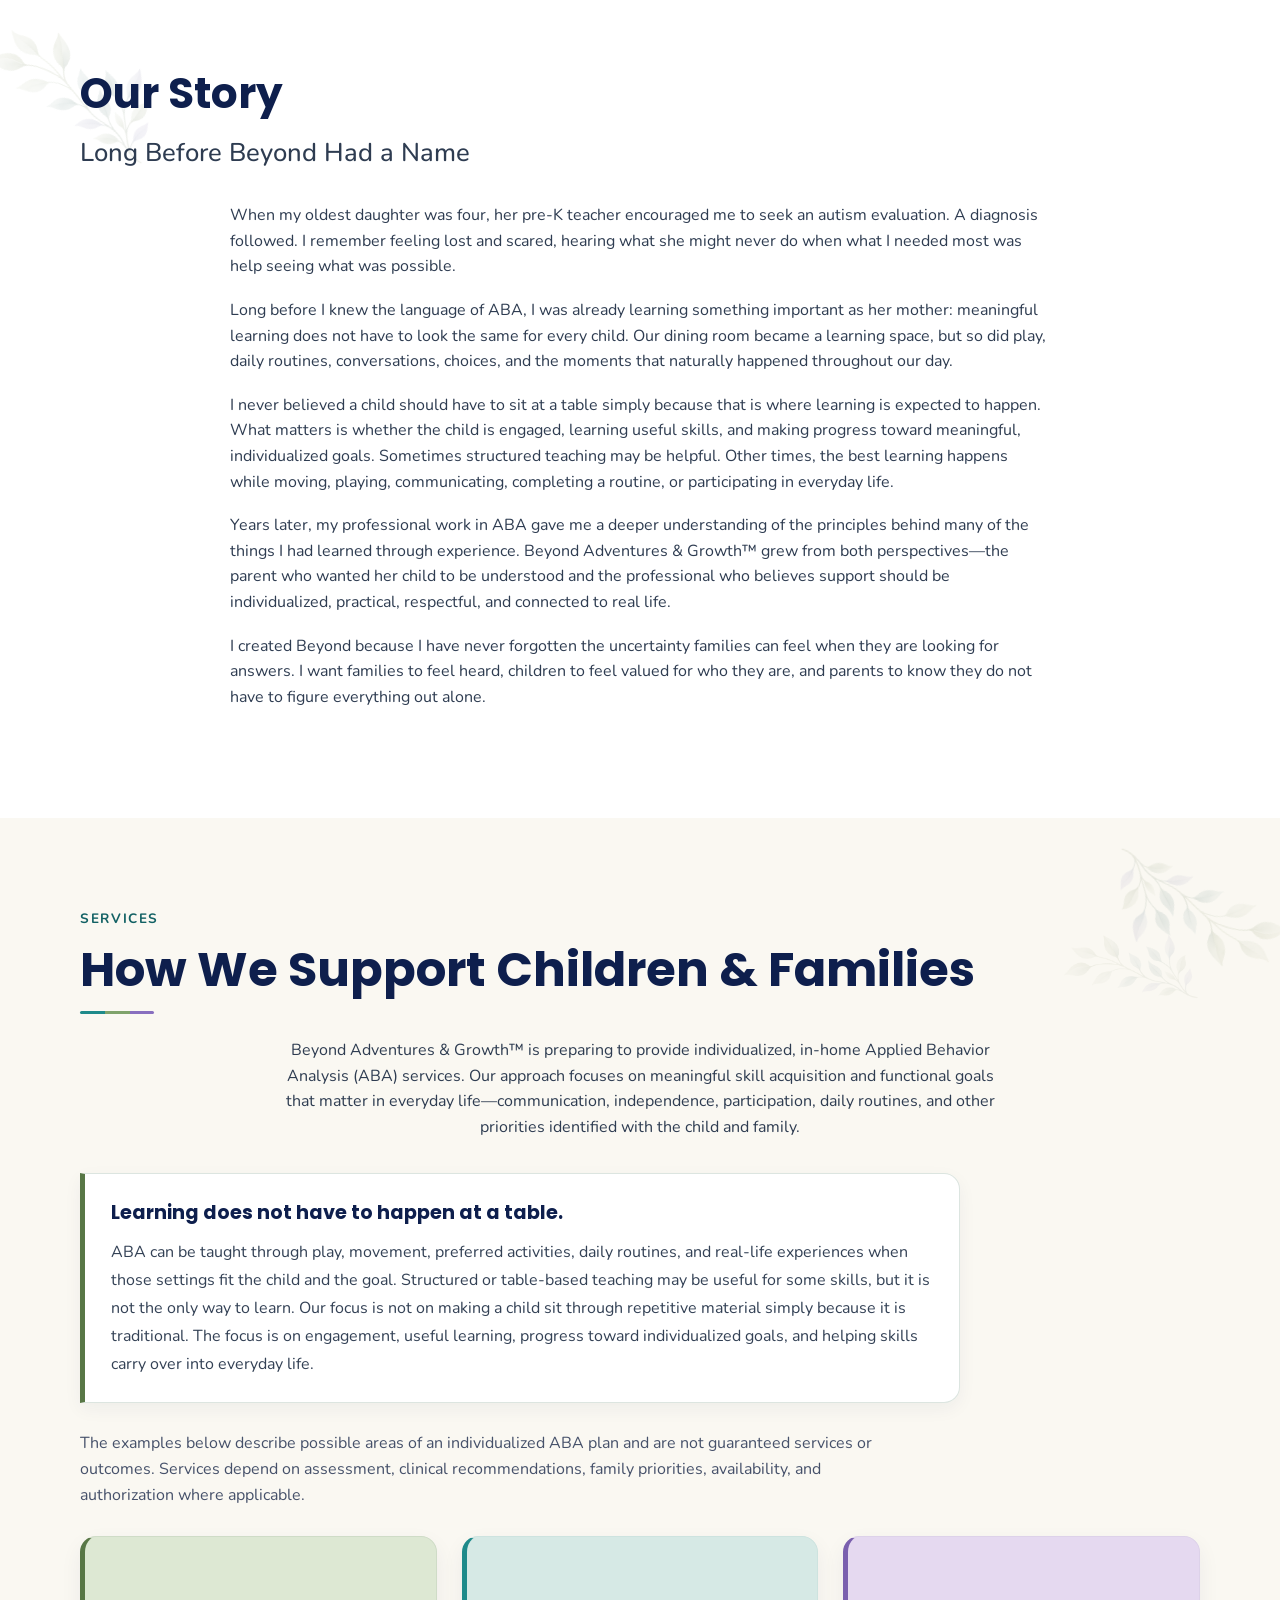
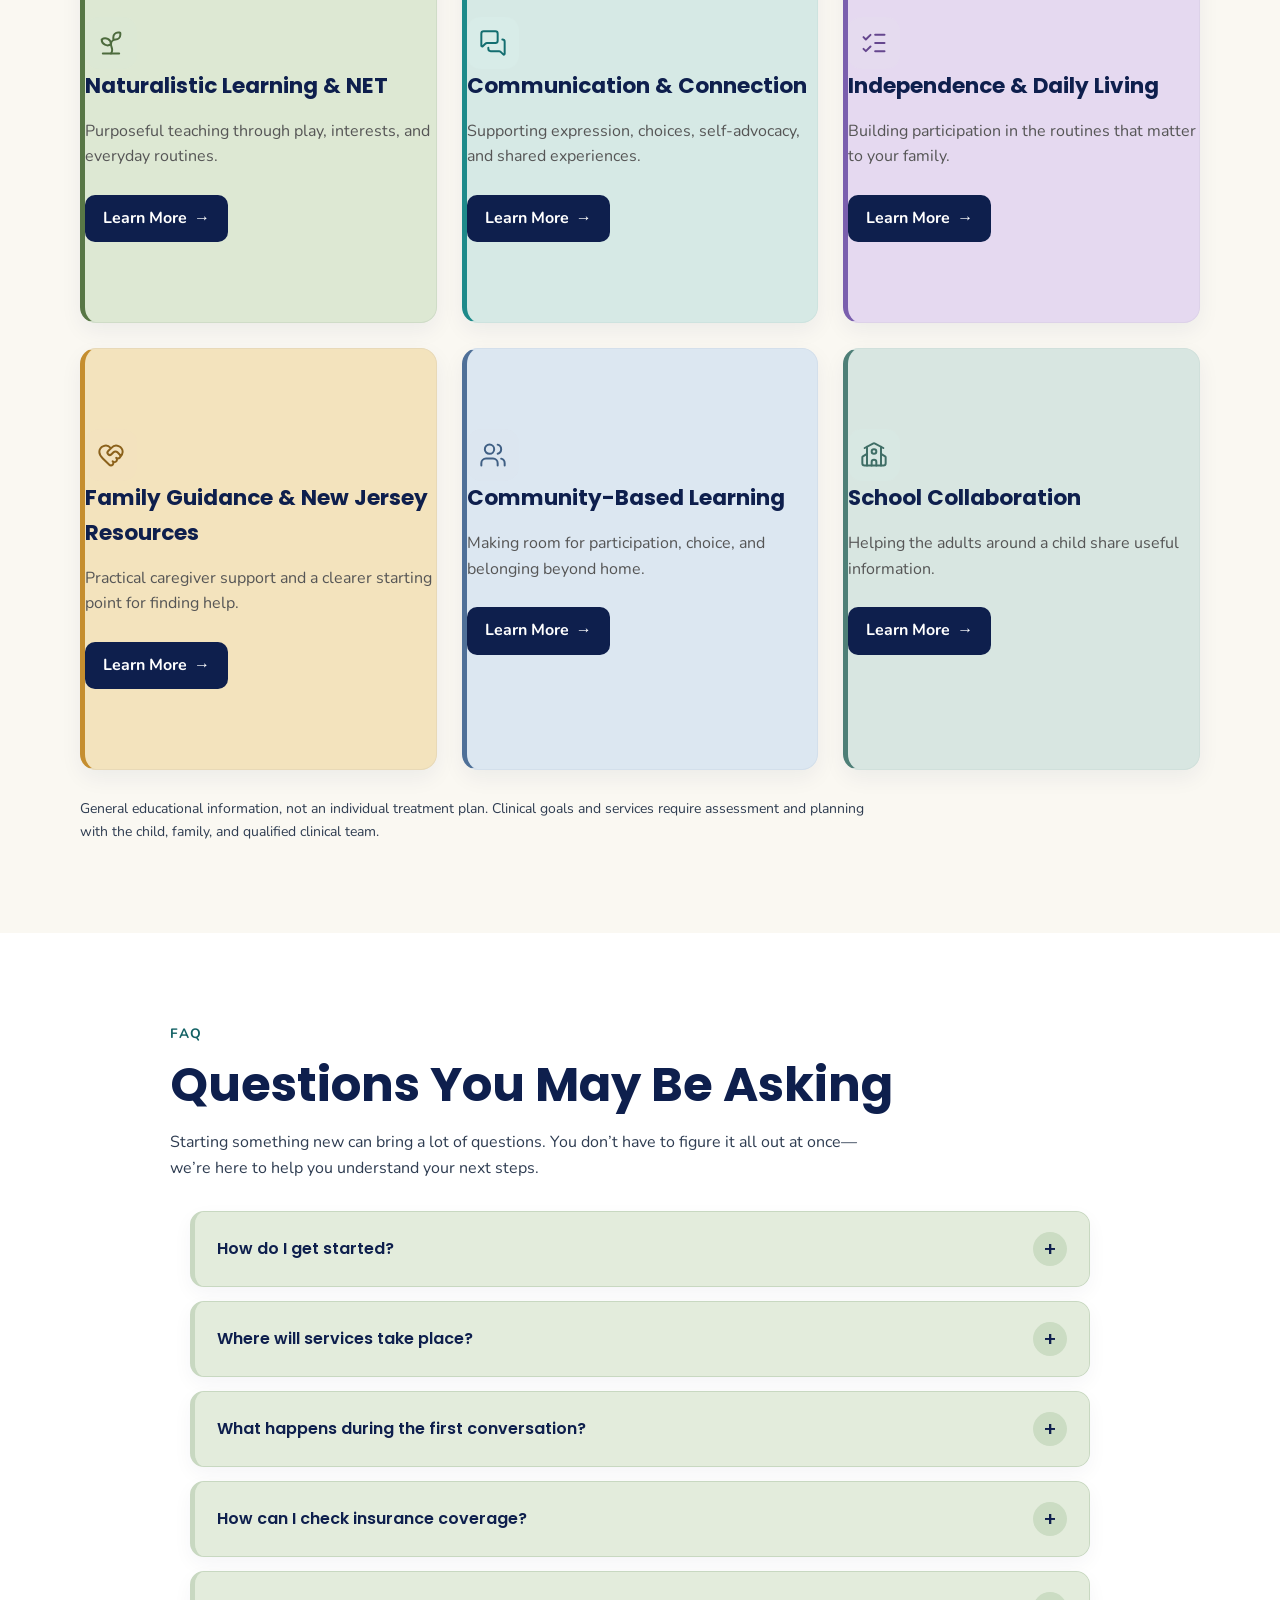
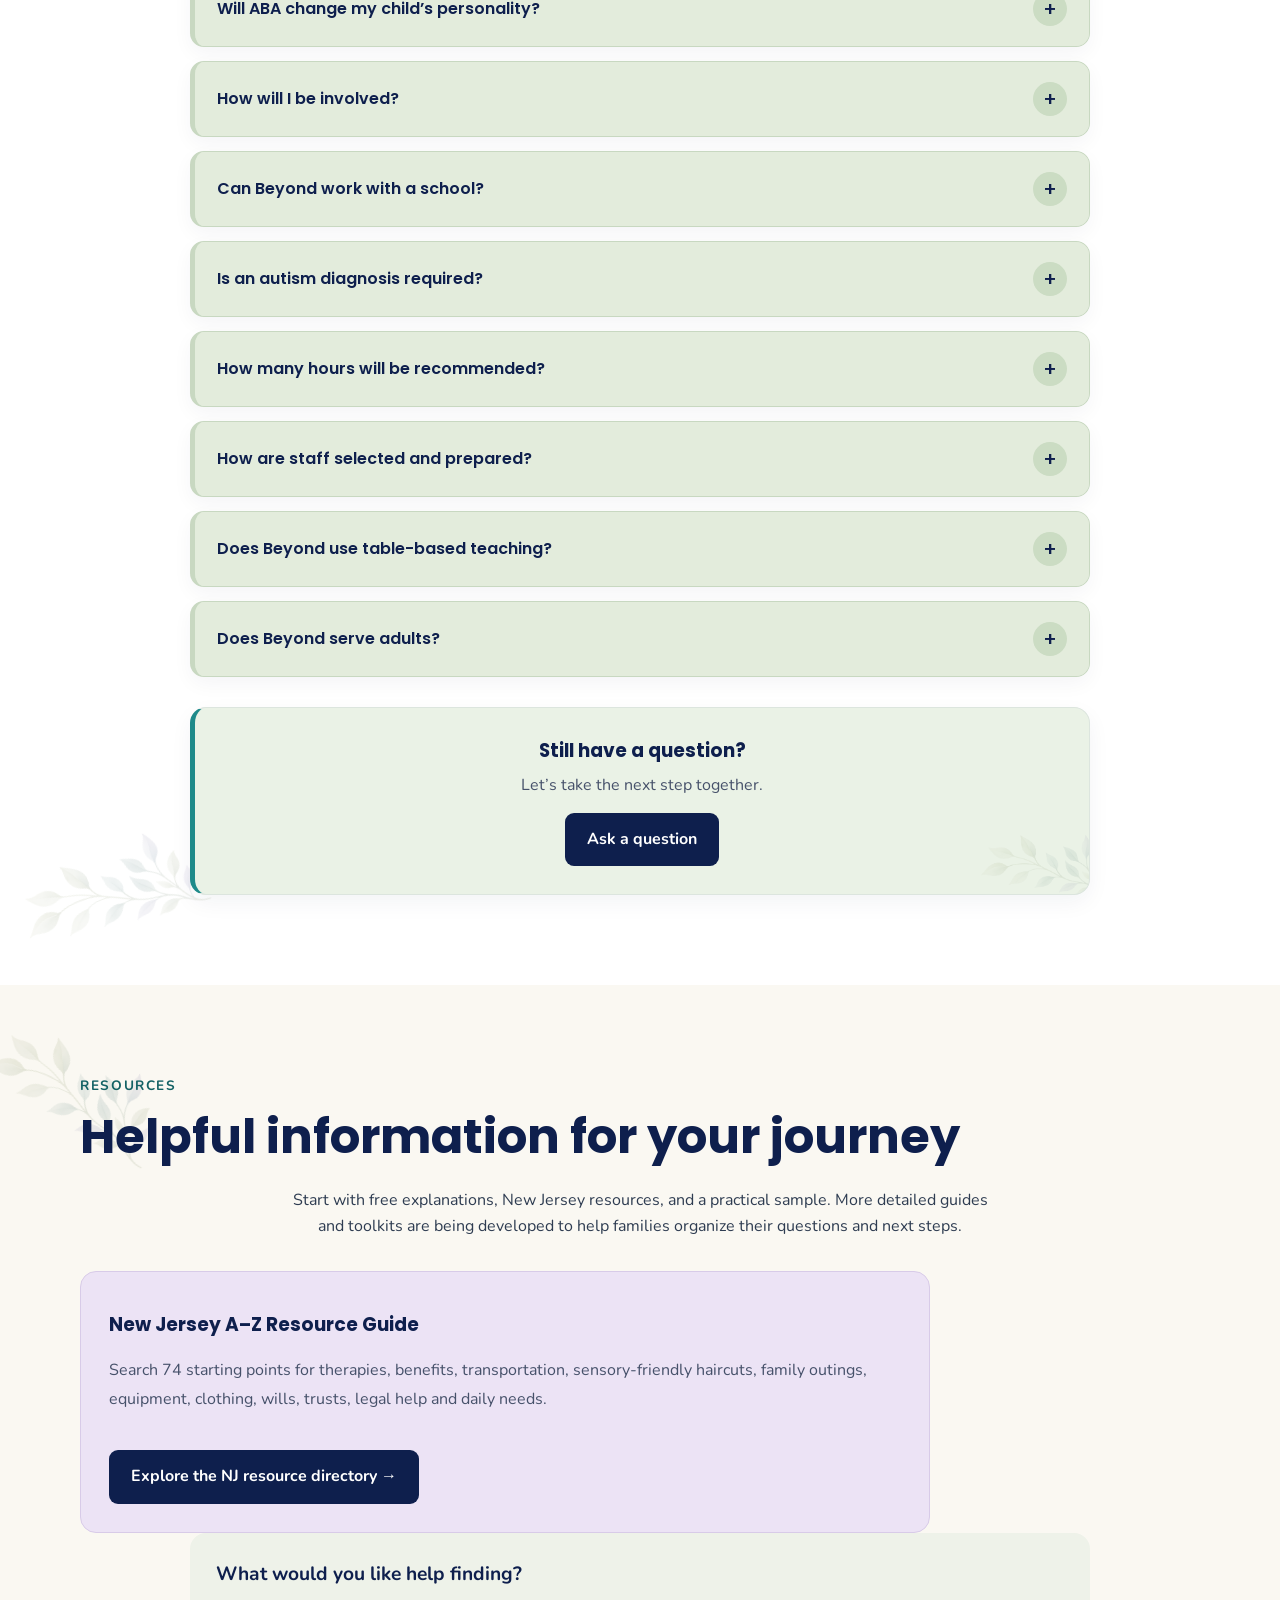
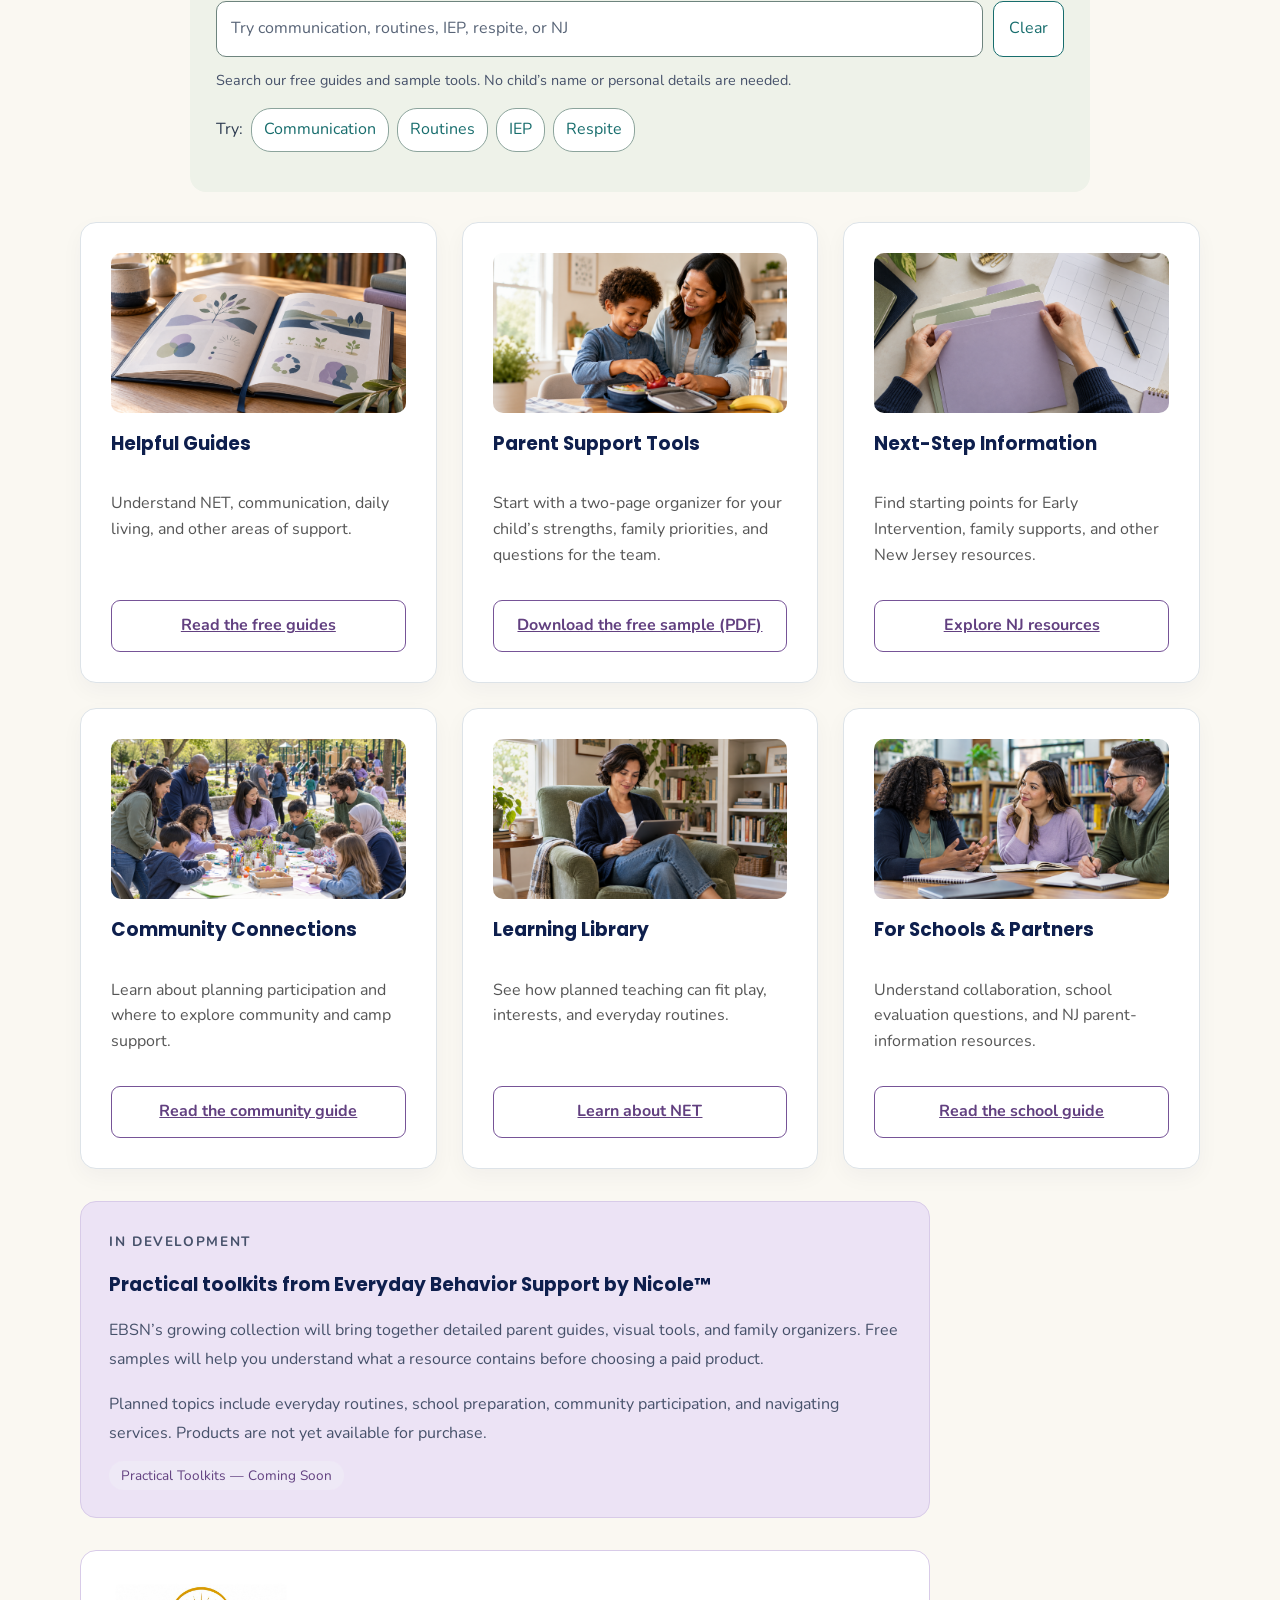
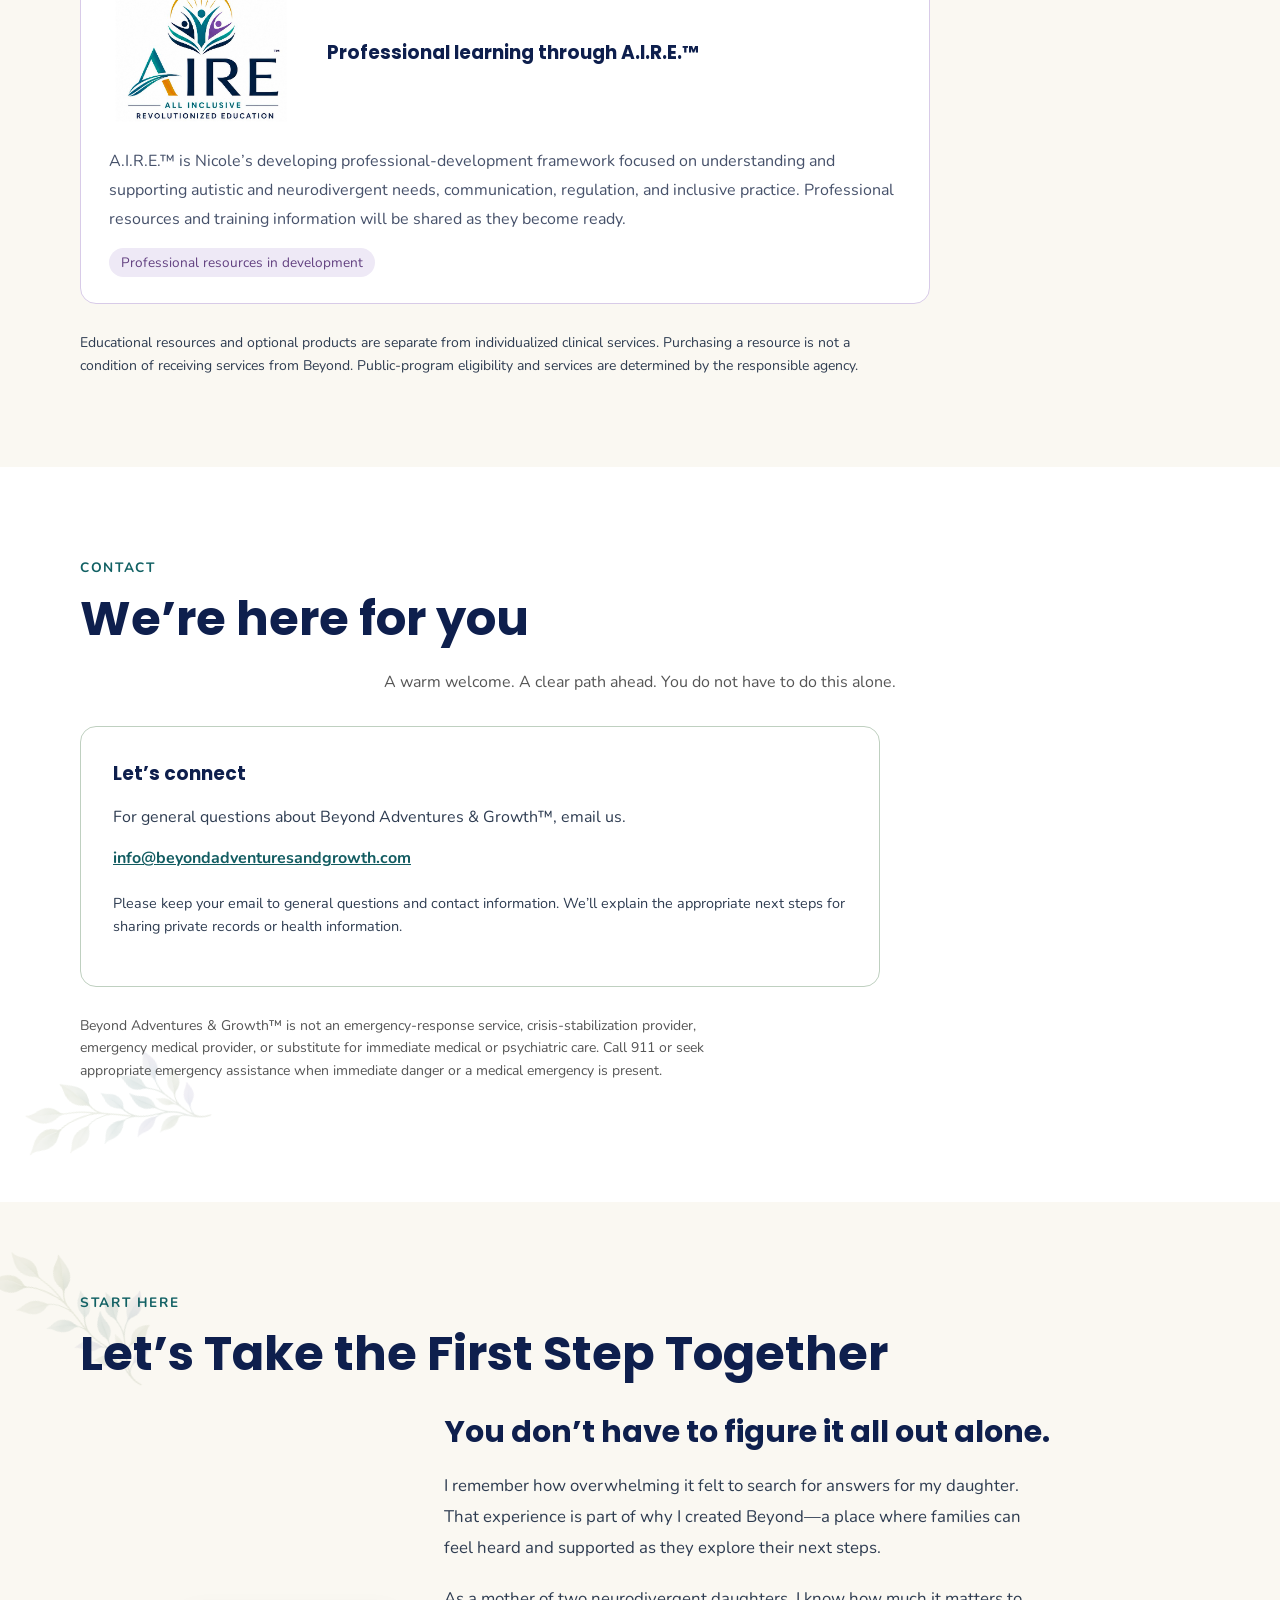
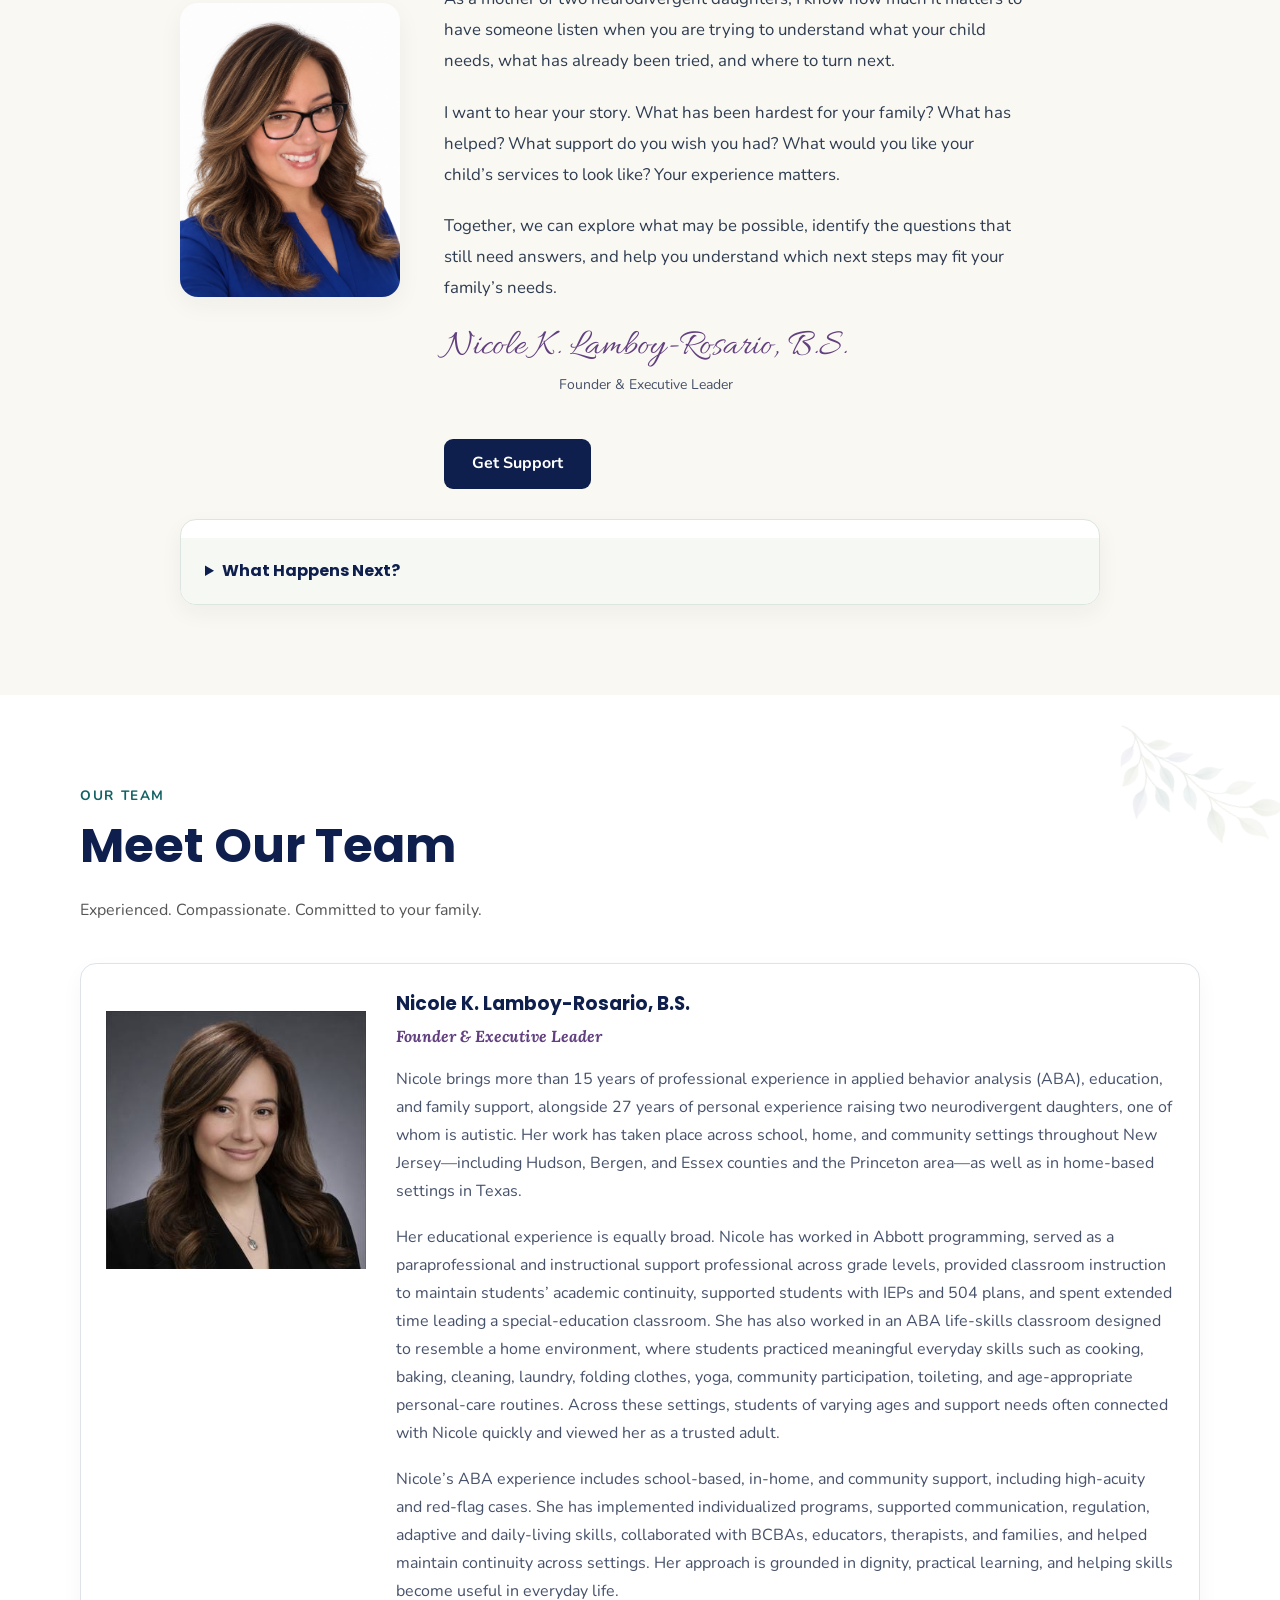
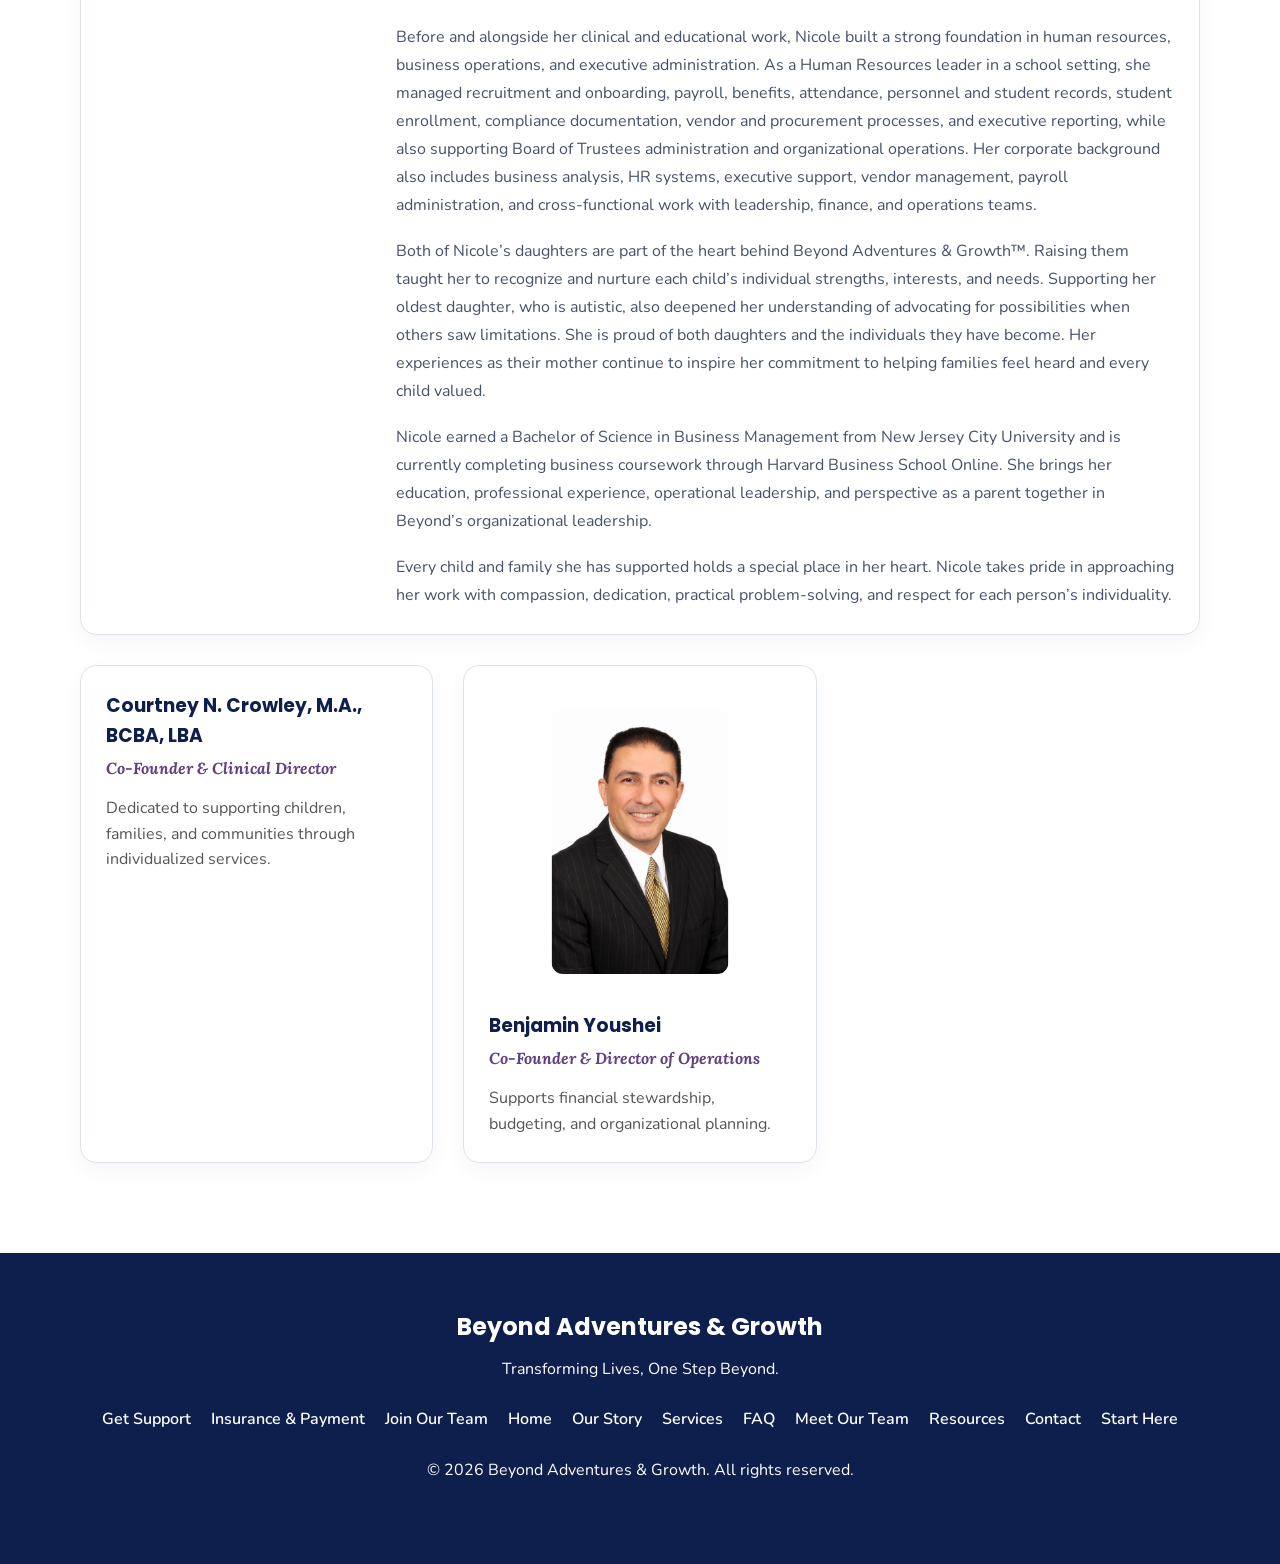
==== commit 6ad65257: "Expand Nicole founder bio with education ABA and HR experience" ====
--- a/index.html
+++ b/index.html
@@ -463,7 +463,7 @@
                     <!-- Team Member 1 -->
 <article class="team-member founder-bio"><img
                             src="images/nicole-grad-professional.jpg" loading="eager" decoding="async" width="360" height="357"
-                            alt="Nicole K. Lamboy-Rosario"><div class="founder-bio-text"><h3>Nicole K. Lamboy-Rosario, B.S.</h3><p class="job-title">Founder &amp; Executive Leader</p><p>Nicole brings more than 15 years of professional experience in applied behavior analysis (ABA), alongside 27 years of personal experience raising her oldest daughter, who is autistic. She has supported children and families in school districts and homes throughout New Jersey and in home settings in Texas.</p><p>Both of Nicole’s daughters are part of the heart behind Beyond Adventures &amp; Growth™. Raising them taught her to recognize and nurture each child’s individual strengths, interests, and needs. Supporting her oldest daughter, who is autistic, also deepened her understanding of advocating for possibilities when others saw limitations. She is proud of both daughters and the individuals they have become. Her experiences as their mother continue to inspire her commitment to helping families feel heard and every child valued.</p><p>Nicole earned a Bachelor of Science in Business Management from New Jersey City University and is currently completing three business courses through Harvard Business School Online. She brings her education, professional experience, and perspective as a parent to Beyond’s organizational leadership.</p><p>Every child and family she has supported holds a special place in her heart. Nicole takes pride in approaching her work with compassion, dedication, and respect for each person’s individuality.</p></div></article>
+                            alt="Nicole K. Lamboy-Rosario"><div class="founder-bio-text"><h3>Nicole K. Lamboy-Rosario, B.S.</h3><p class="job-title">Founder &amp; Executive Leader</p><p>Nicole brings more than 15 years of professional experience in applied behavior analysis (ABA), education, and family support, alongside 27 years of personal experience raising two neurodivergent daughters, one of whom is autistic. Her work has taken place across school, home, and community settings throughout New Jersey—including Hudson, Bergen, and Essex counties and the Princeton area—as well as in home-based settings in Texas.</p><p>Her educational experience is equally broad. Nicole has worked in Abbott programming, served as a paraprofessional and instructional support professional across grade levels, provided classroom instruction to maintain students’ academic continuity, supported students with IEPs and 504 plans, and spent extended time leading a special-education classroom. She has also worked in an ABA life-skills classroom designed to resemble a home environment, where students practiced meaningful everyday skills such as cooking, baking, cleaning, laundry, folding clothes, yoga, community participation, toileting, and age-appropriate personal-care routines. Across these settings, students of varying ages and support needs often connected with Nicole quickly and viewed her as a trusted adult.</p><p>Nicole’s ABA experience includes school-based, in-home, and community support, including high-acuity and red-flag cases. She has implemented individualized programs, supported communication, regulation, adaptive and daily-living skills, collaborated with BCBAs, educators, therapists, and families, and helped maintain continuity across settings. Her approach is grounded in dignity, practical learning, and helping skills become useful in everyday life.</p><p>Before and alongside her clinical and educational work, Nicole built a strong foundation in human resources, business operations, and executive administration. As a Human Resources leader in a school setting, she managed recruitment and onboarding, payroll, benefits, attendance, personnel and student records, student enrollment, compliance documentation, vendor and procurement processes, and executive reporting, while also supporting Board of Trustees administration and organizational operations. Her corporate background also includes business analysis, HR systems, executive support, vendor management, payroll administration, and cross-functional work with leadership, finance, and operations teams.</p><p>Both of Nicole’s daughters are part of the heart behind Beyond Adventures &amp; Growth™. Raising them taught her to recognize and nurture each child’s individual strengths, interests, and needs. Supporting her oldest daughter, who is autistic, also deepened her understanding of advocating for possibilities when others saw limitations. She is proud of both daughters and the individuals they have become. Her experiences as their mother continue to inspire her commitment to helping families feel heard and every child valued.</p><p>Nicole earned a Bachelor of Science in Business Management from New Jersey City University and is currently completing business coursework through Harvard Business School Online. She brings her education, professional experience, operational leadership, and perspective as a parent together in Beyond’s organizational leadership.</p><p>Every child and family she has supported holds a special place in her heart. Nicole takes pride in approaching her work with compassion, dedication, practical problem-solving, and respect for each person’s individuality.</p></div></article>
 <!-- Team Member 2 -->
 
                     <article class="team-member">
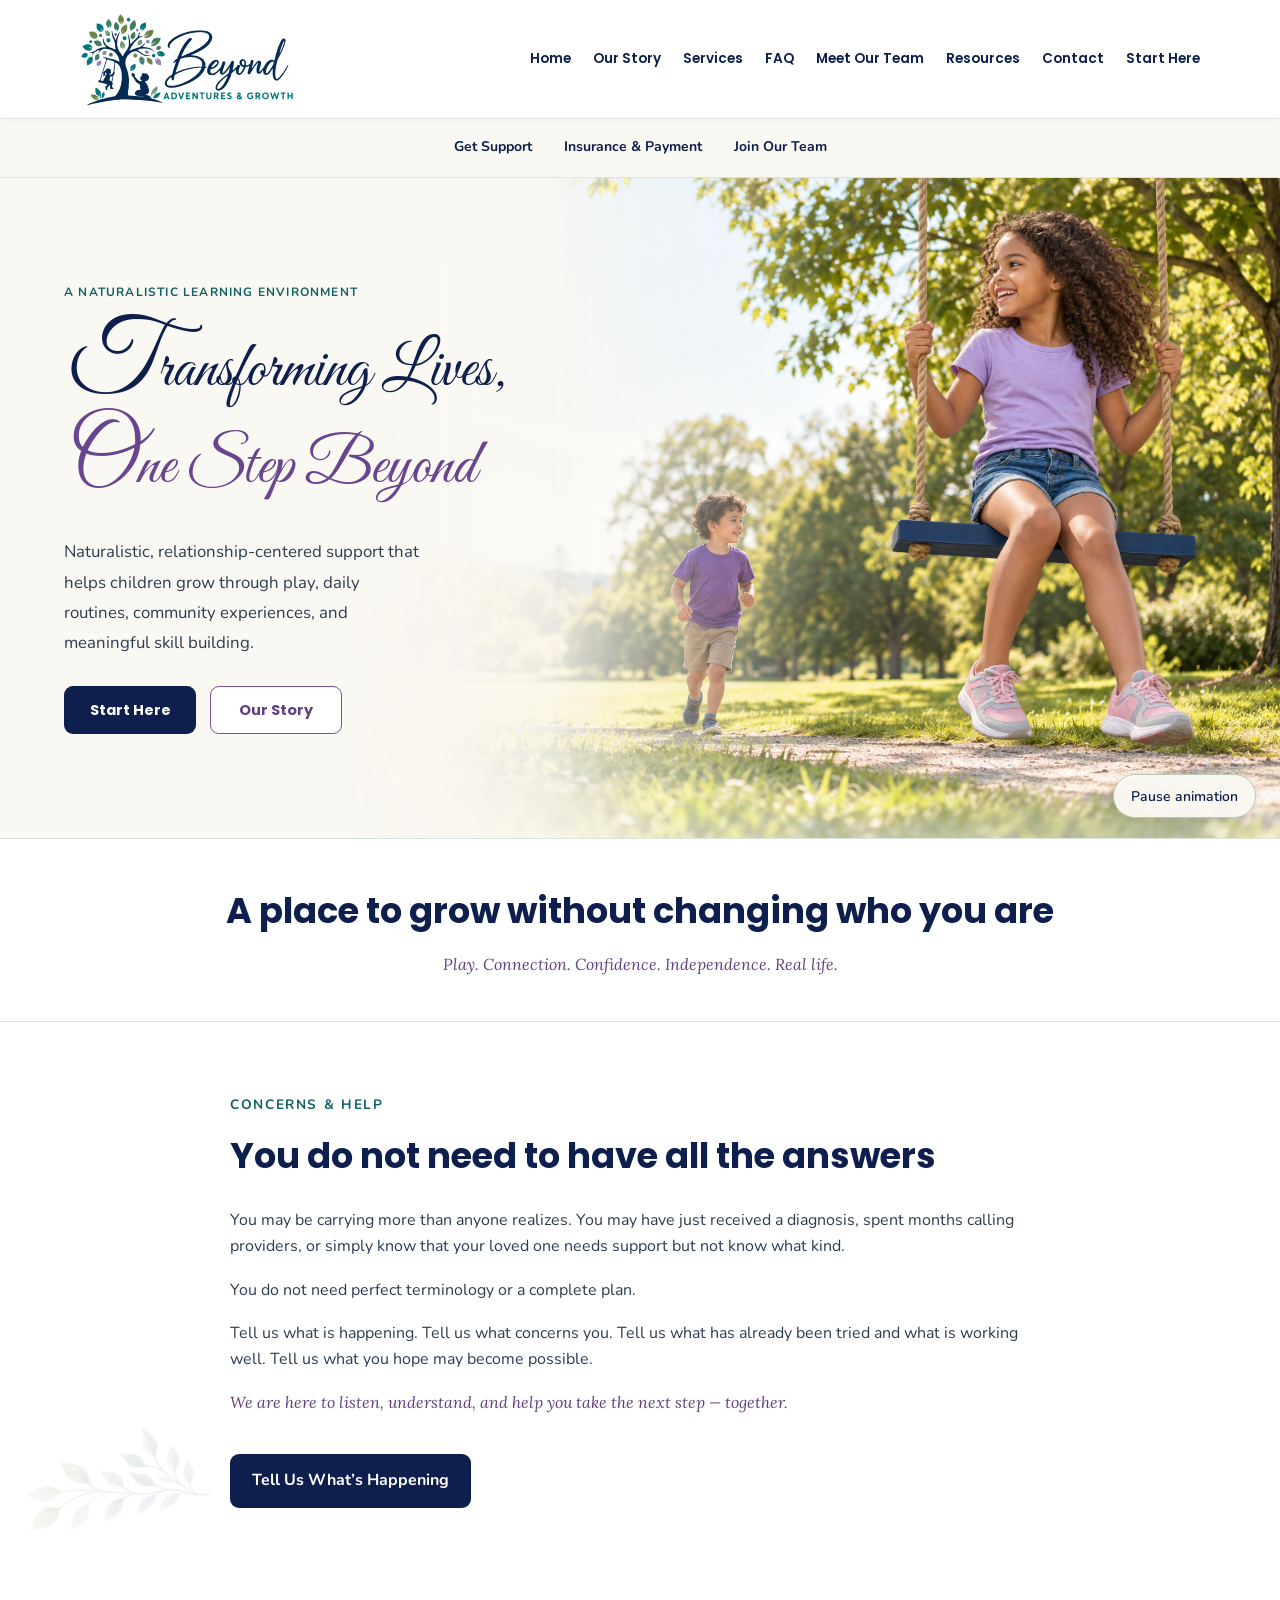
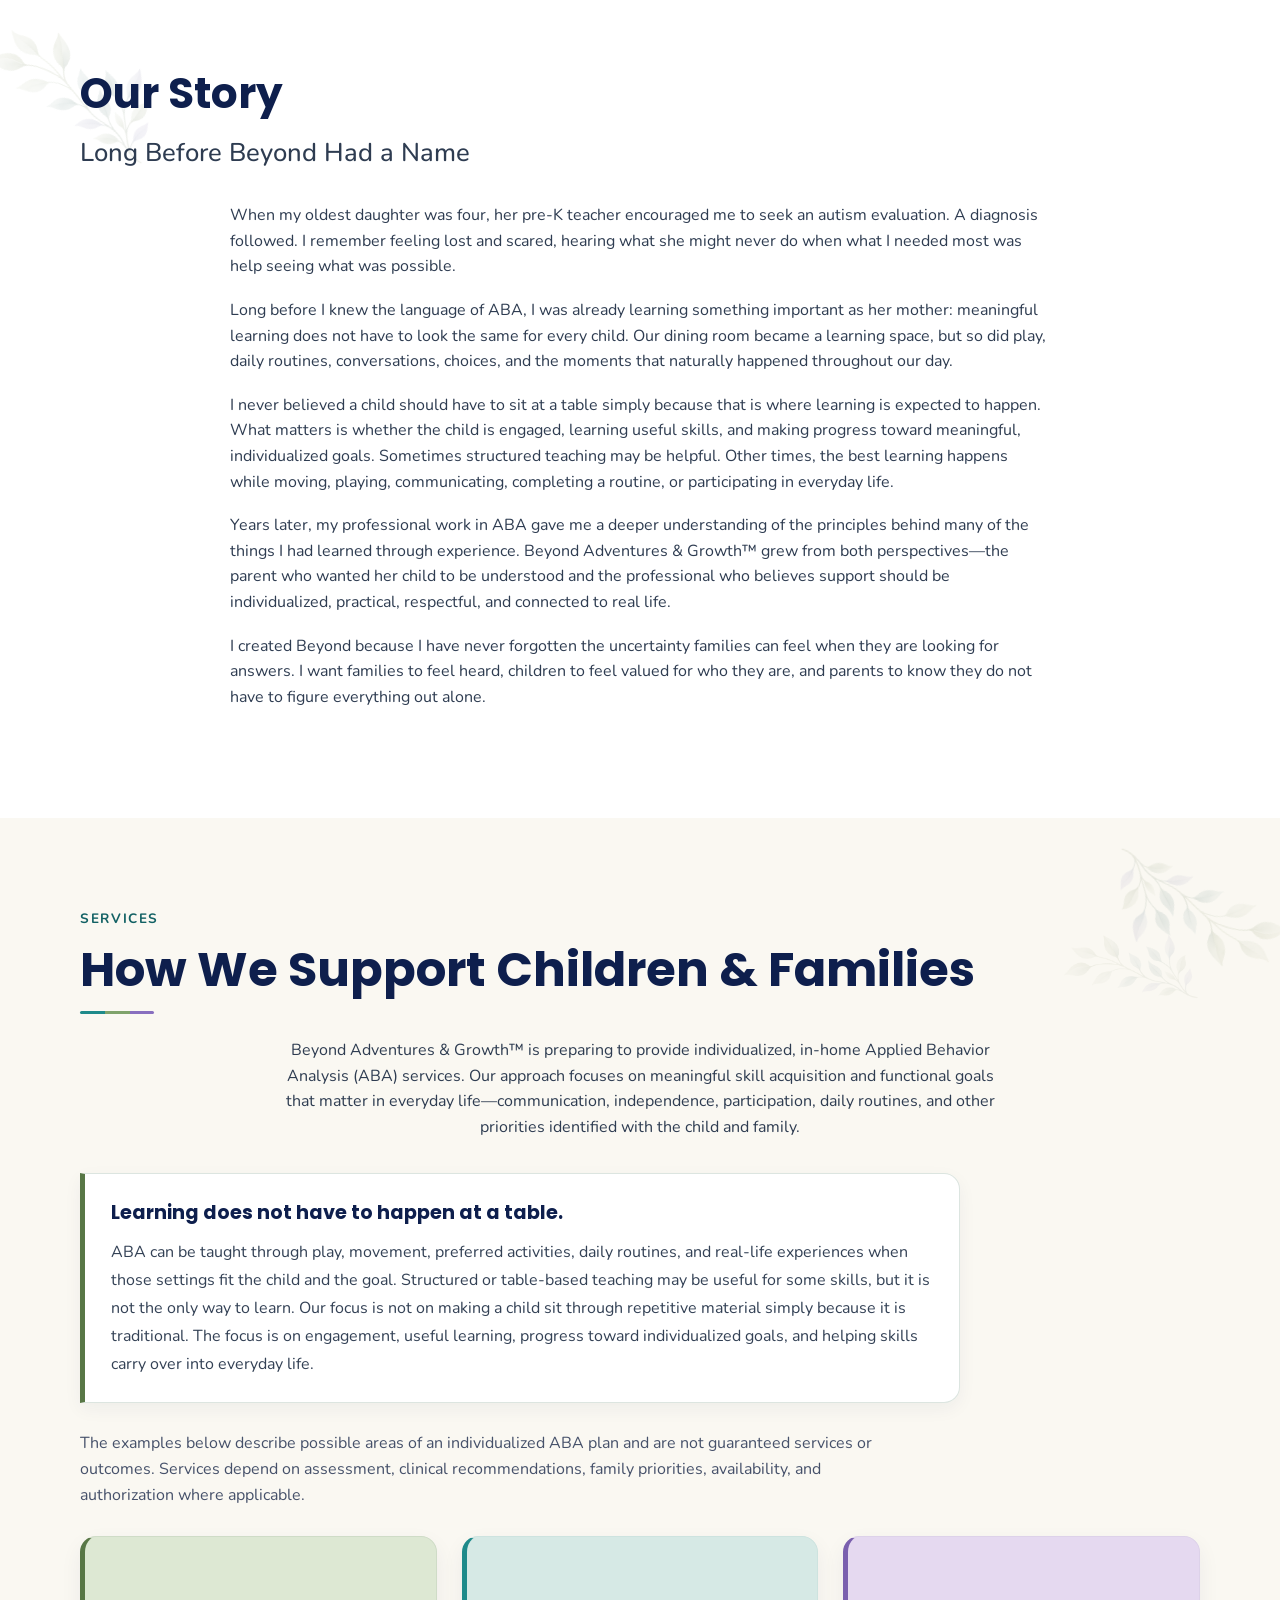
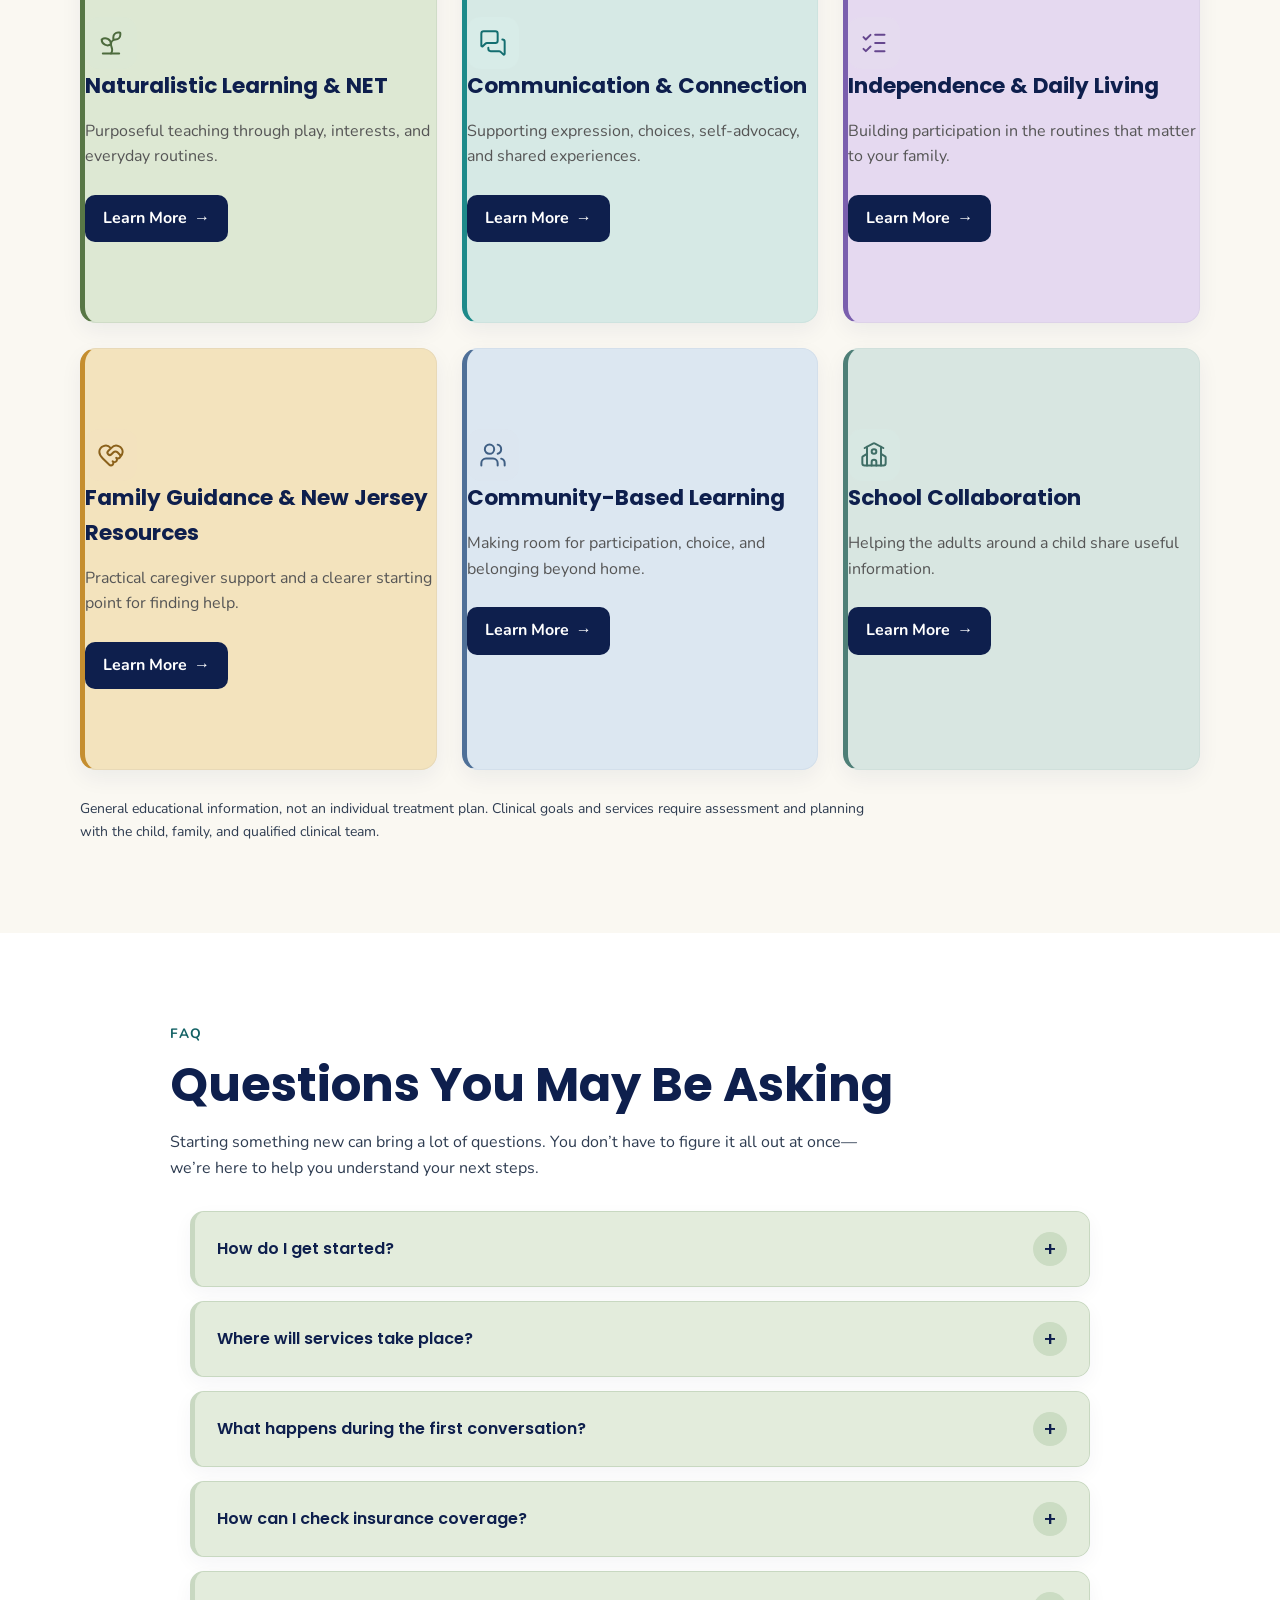
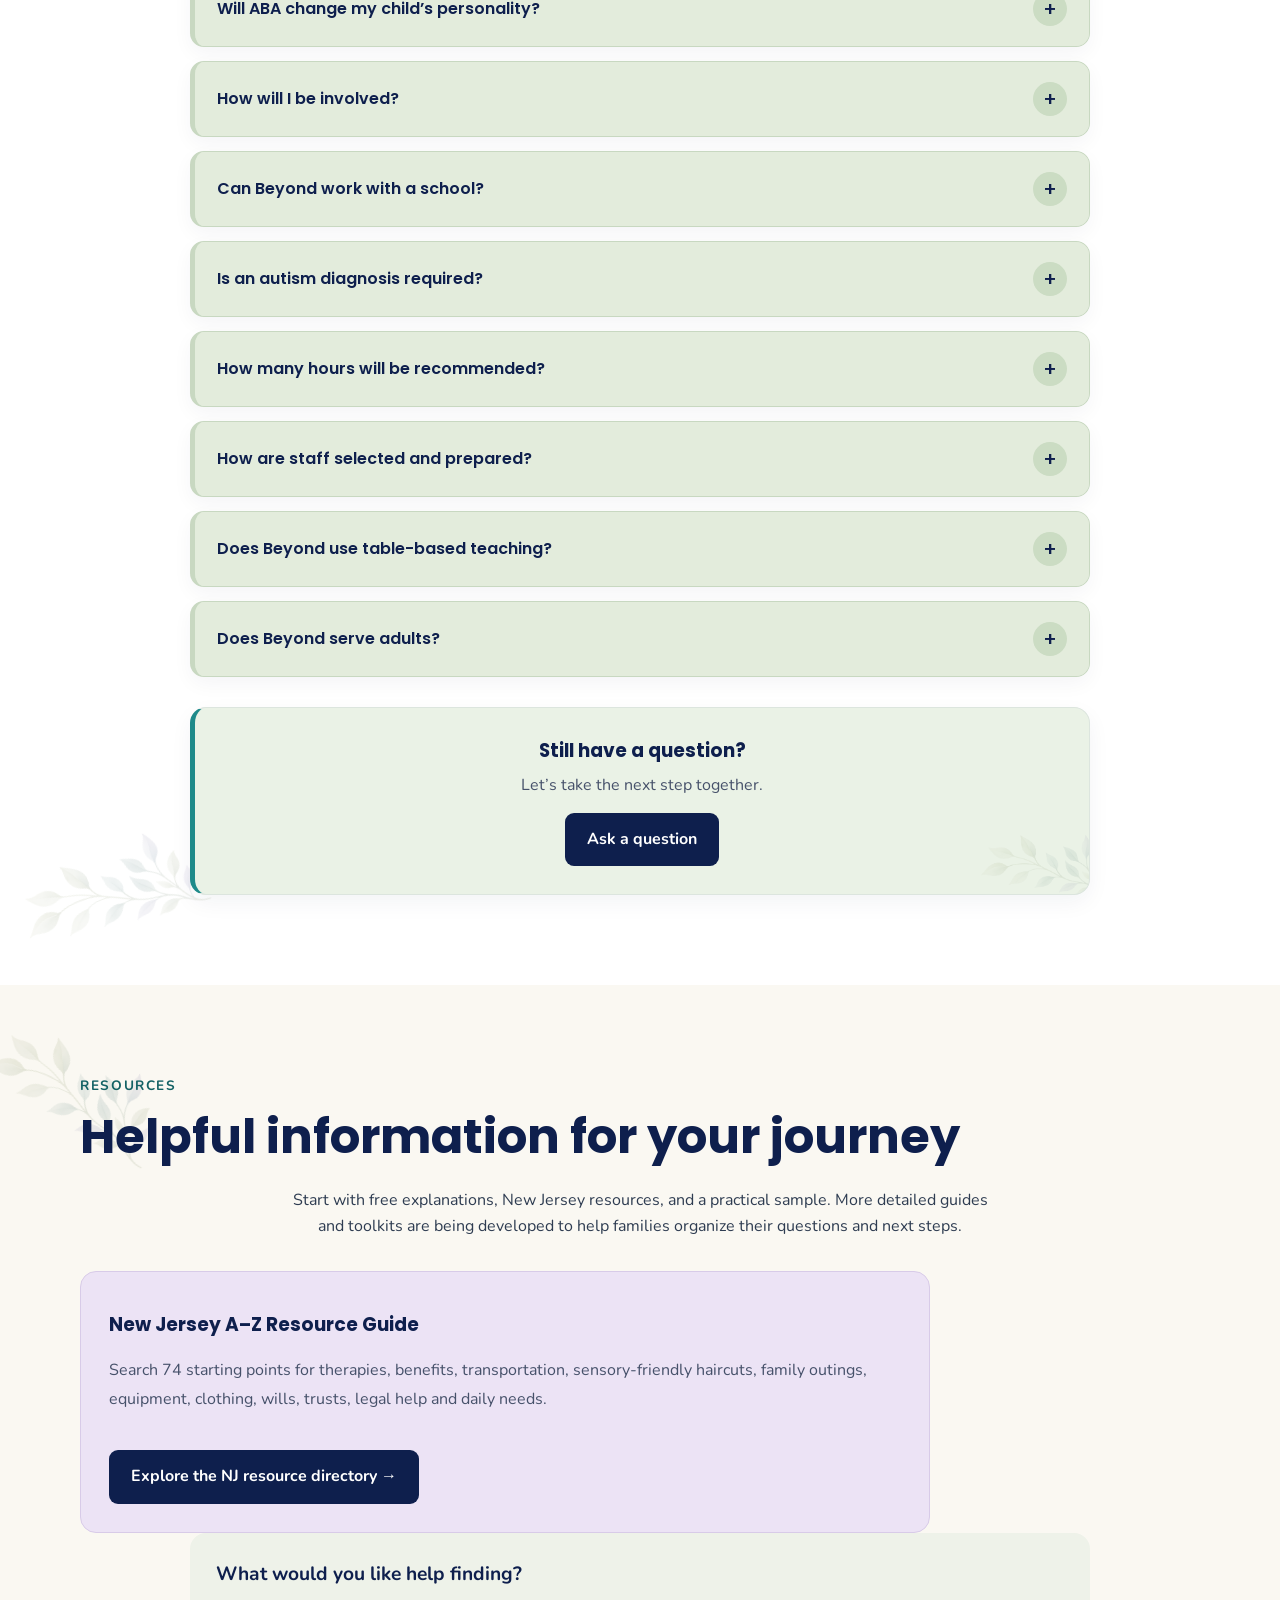
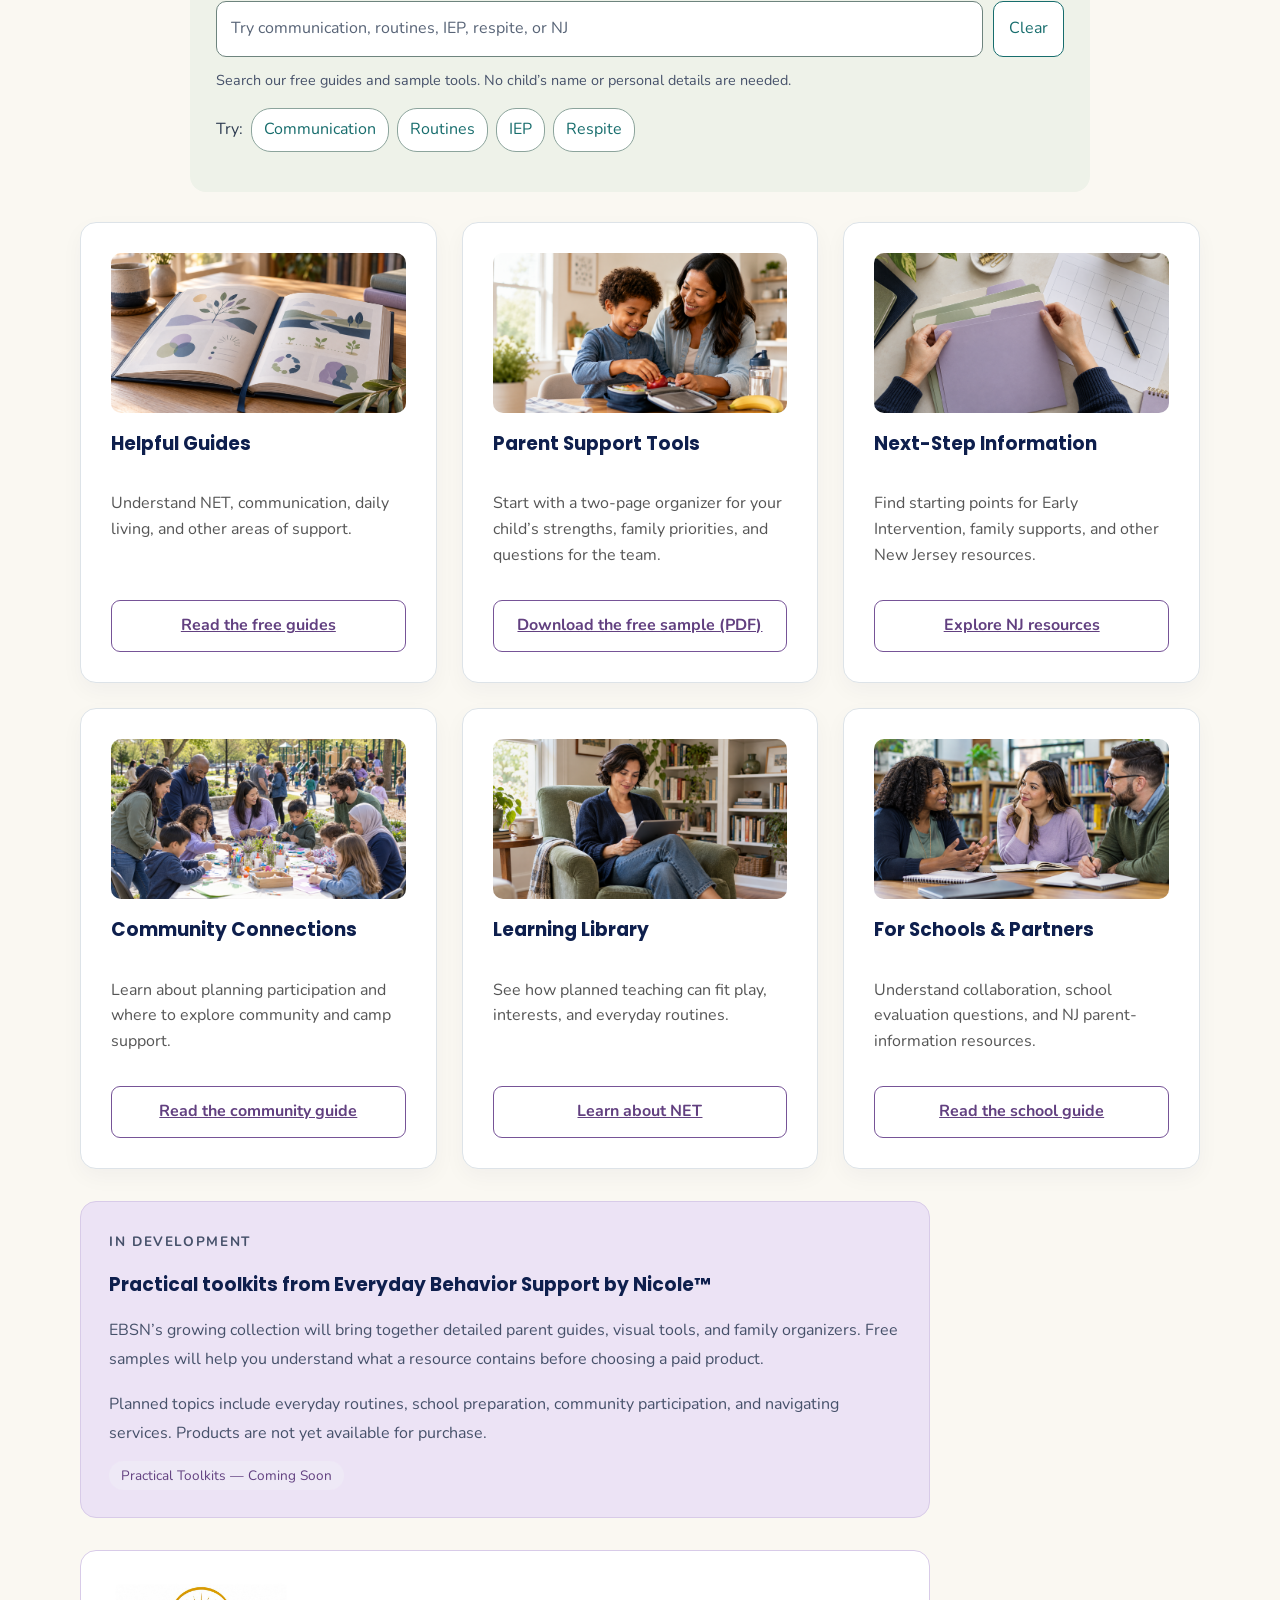
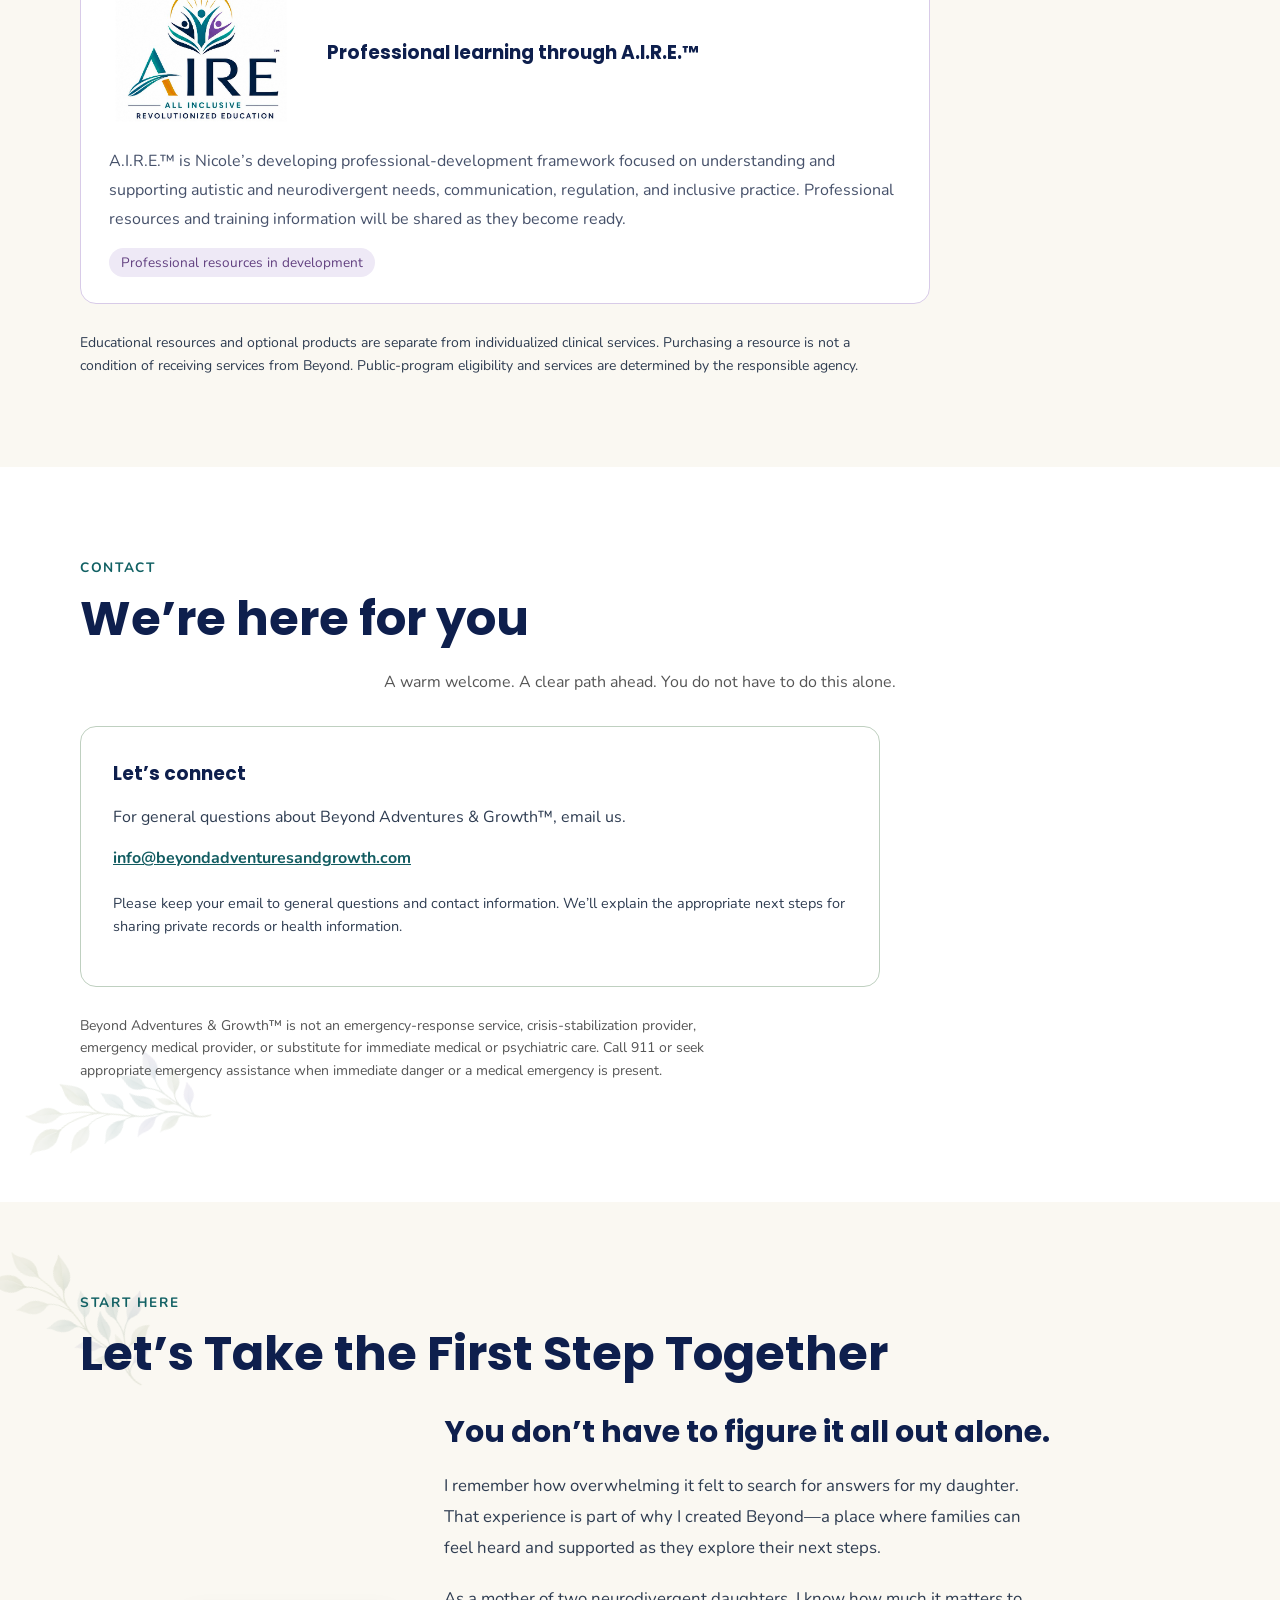
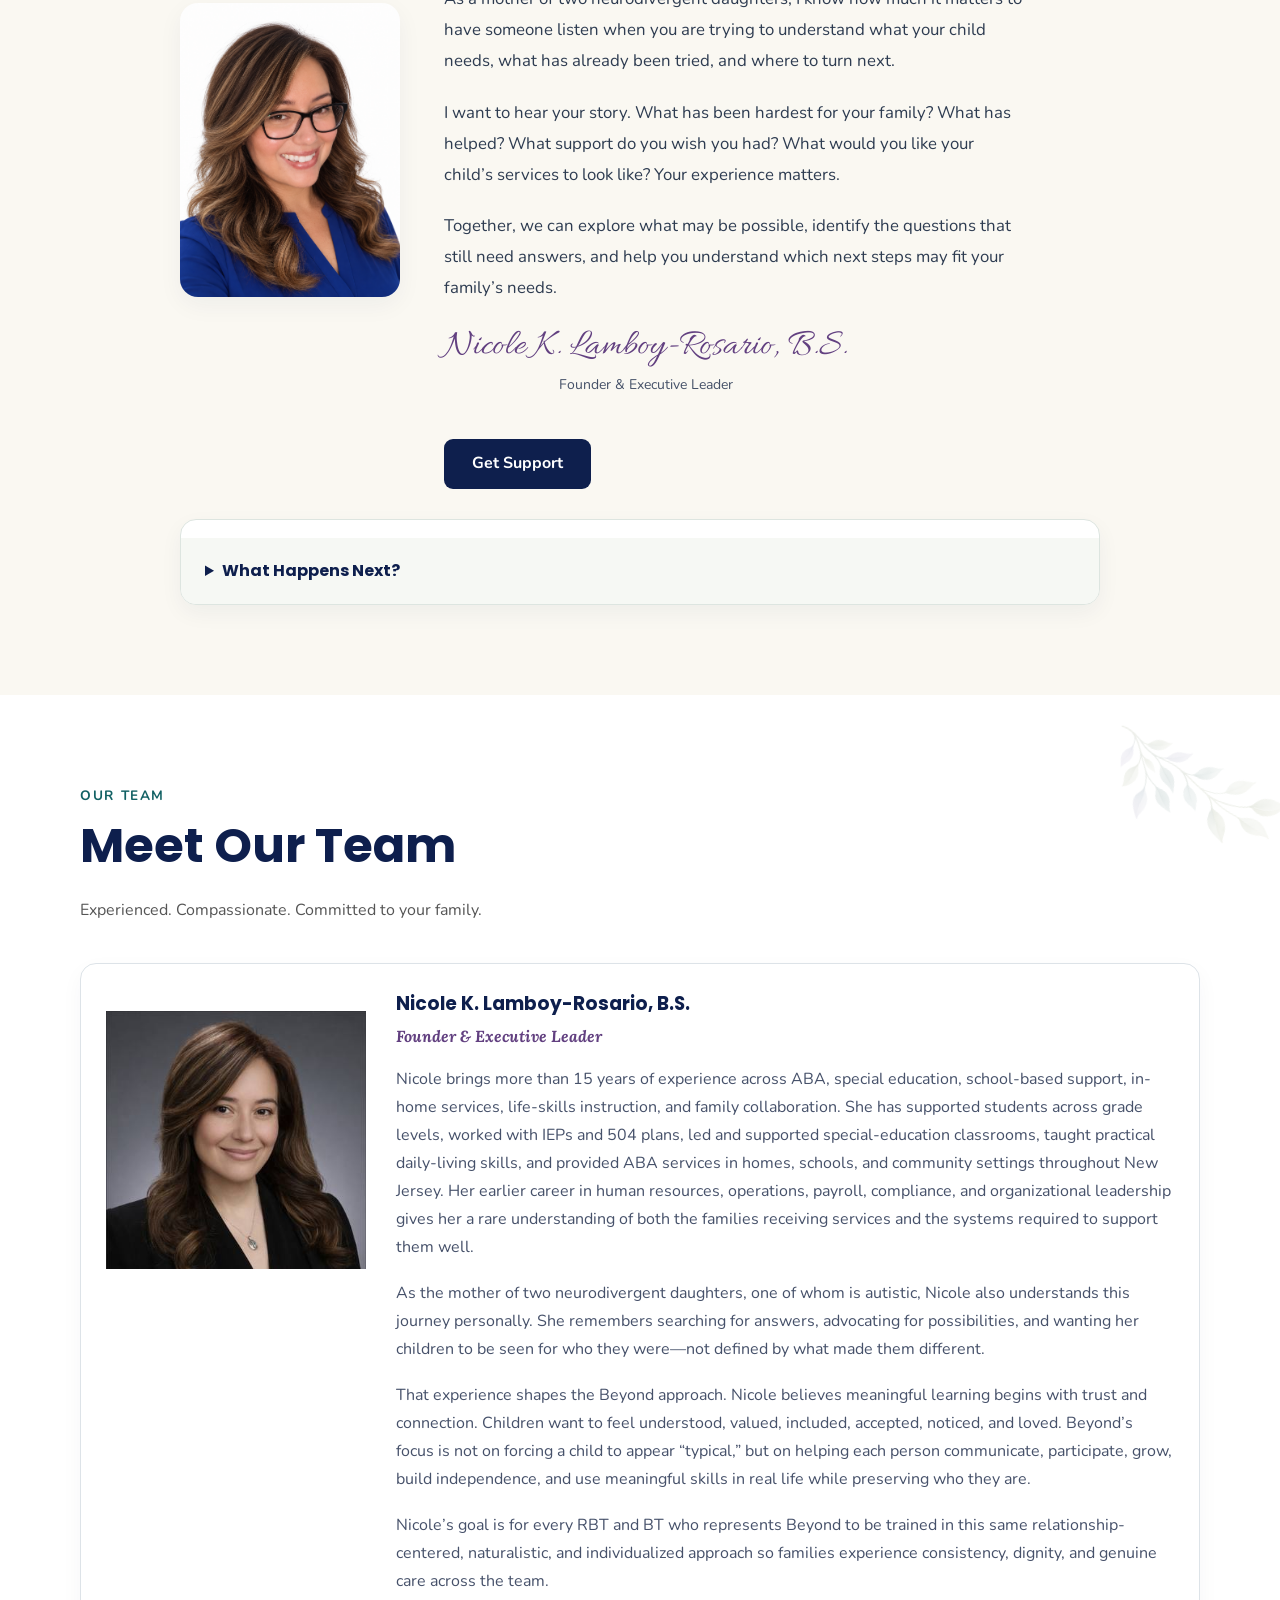
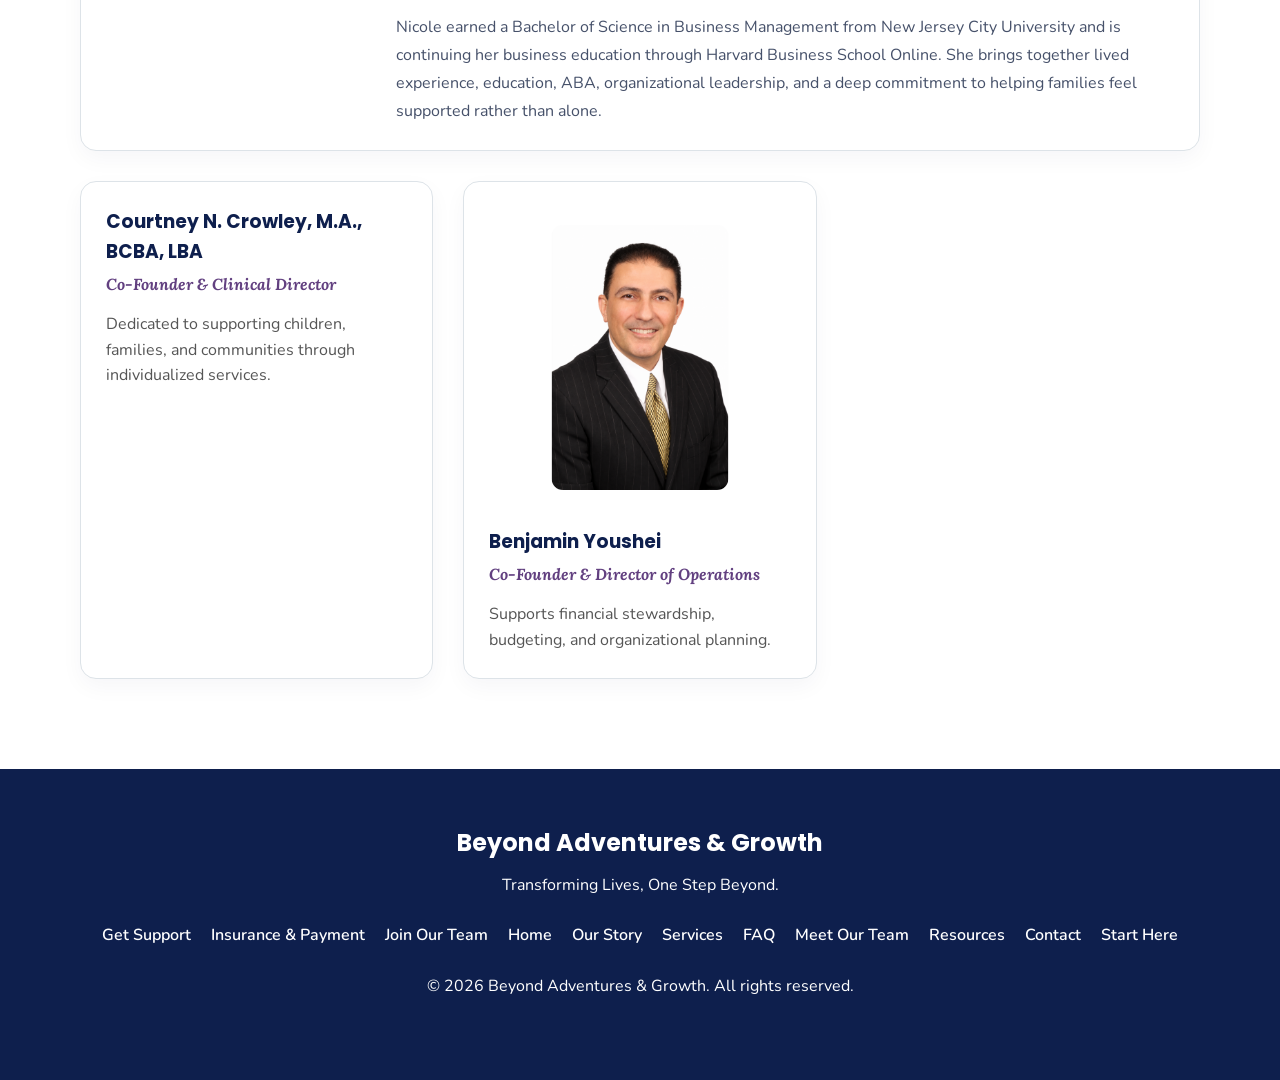
==== commit 73495997: "Tighten Nicole bio around experience trust and Beyond approach" ====
--- a/index.html
+++ b/index.html
@@ -463,7 +463,7 @@
                     <!-- Team Member 1 -->
 <article class="team-member founder-bio"><img
                             src="images/nicole-grad-professional.jpg" loading="eager" decoding="async" width="360" height="357"
-                            alt="Nicole K. Lamboy-Rosario"><div class="founder-bio-text"><h3>Nicole K. Lamboy-Rosario, B.S.</h3><p class="job-title">Founder &amp; Executive Leader</p><p>Nicole brings more than 15 years of professional experience in applied behavior analysis (ABA), education, and family support, alongside 27 years of personal experience raising two neurodivergent daughters, one of whom is autistic. Her work has taken place across school, home, and community settings throughout New Jersey—including Hudson, Bergen, and Essex counties and the Princeton area—as well as in home-based settings in Texas.</p><p>Her educational experience is equally broad. Nicole has worked in Abbott programming, served as a paraprofessional and instructional support professional across grade levels, provided classroom instruction to maintain students’ academic continuity, supported students with IEPs and 504 plans, and spent extended time leading a special-education classroom. She has also worked in an ABA life-skills classroom designed to resemble a home environment, where students practiced meaningful everyday skills such as cooking, baking, cleaning, laundry, folding clothes, yoga, community participation, toileting, and age-appropriate personal-care routines. Across these settings, students of varying ages and support needs often connected with Nicole quickly and viewed her as a trusted adult.</p><p>Nicole’s ABA experience includes school-based, in-home, and community support, including high-acuity and red-flag cases. She has implemented individualized programs, supported communication, regulation, adaptive and daily-living skills, collaborated with BCBAs, educators, therapists, and families, and helped maintain continuity across settings. Her approach is grounded in dignity, practical learning, and helping skills become useful in everyday life.</p><p>Before and alongside her clinical and educational work, Nicole built a strong foundation in human resources, business operations, and executive administration. As a Human Resources leader in a school setting, she managed recruitment and onboarding, payroll, benefits, attendance, personnel and student records, student enrollment, compliance documentation, vendor and procurement processes, and executive reporting, while also supporting Board of Trustees administration and organizational operations. Her corporate background also includes business analysis, HR systems, executive support, vendor management, payroll administration, and cross-functional work with leadership, finance, and operations teams.</p><p>Both of Nicole’s daughters are part of the heart behind Beyond Adventures &amp; Growth™. Raising them taught her to recognize and nurture each child’s individual strengths, interests, and needs. Supporting her oldest daughter, who is autistic, also deepened her understanding of advocating for possibilities when others saw limitations. She is proud of both daughters and the individuals they have become. Her experiences as their mother continue to inspire her commitment to helping families feel heard and every child valued.</p><p>Nicole earned a Bachelor of Science in Business Management from New Jersey City University and is currently completing business coursework through Harvard Business School Online. She brings her education, professional experience, operational leadership, and perspective as a parent together in Beyond’s organizational leadership.</p><p>Every child and family she has supported holds a special place in her heart. Nicole takes pride in approaching her work with compassion, dedication, practical problem-solving, and respect for each person’s individuality.</p></div></article>
+                            alt="Nicole K. Lamboy-Rosario"><div class="founder-bio-text"><h3>Nicole K. Lamboy-Rosario, B.S.</h3><p class="job-title">Founder &amp; Executive Leader</p><p>Nicole brings more than 15 years of experience across ABA, special education, school-based support, in-home services, life-skills instruction, and family collaboration. She has supported students across grade levels, worked with IEPs and 504 plans, led and supported special-education classrooms, taught practical daily-living skills, and provided ABA services in homes, schools, and community settings throughout New Jersey. Her earlier career in human resources, operations, payroll, compliance, and organizational leadership gives her a rare understanding of both the families receiving services and the systems required to support them well.</p><p>As the mother of two neurodivergent daughters, one of whom is autistic, Nicole also understands this journey personally. She remembers searching for answers, advocating for possibilities, and wanting her children to be seen for who they were—not defined by what made them different.</p><p>That experience shapes the Beyond approach. Nicole believes meaningful learning begins with trust and connection. Children want to feel understood, valued, included, accepted, noticed, and loved. Beyond’s focus is not on forcing a child to appear “typical,” but on helping each person communicate, participate, grow, build independence, and use meaningful skills in real life while preserving who they are.</p><p>Nicole’s goal is for every RBT and BT who represents Beyond to be trained in this same relationship-centered, naturalistic, and individualized approach so families experience consistency, dignity, and genuine care across the team.</p><p>Nicole earned a Bachelor of Science in Business Management from New Jersey City University and is continuing her business education through Harvard Business School Online. She brings together lived experience, education, ABA, organizational leadership, and a deep commitment to helping families feel supported rather than alone.</p></div></article>
 <!-- Team Member 2 -->
 
                     <article class="team-member">
